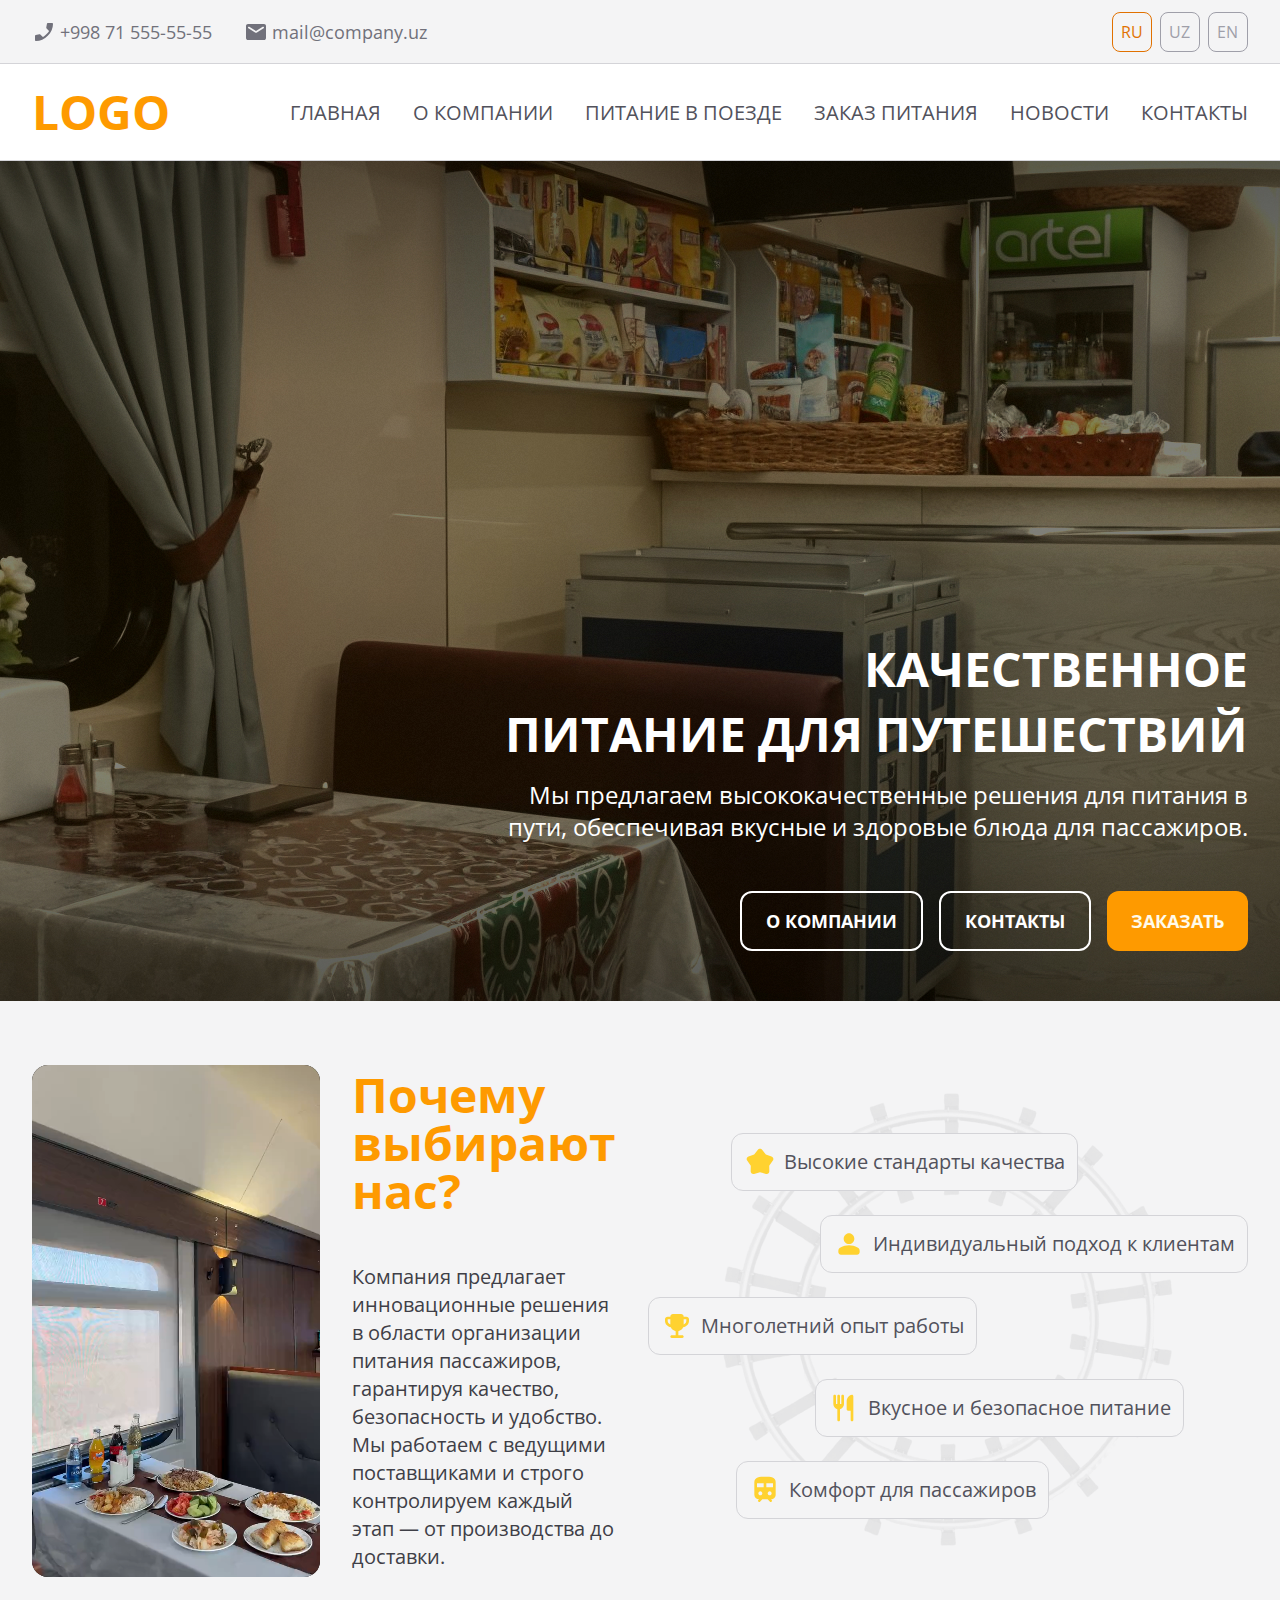
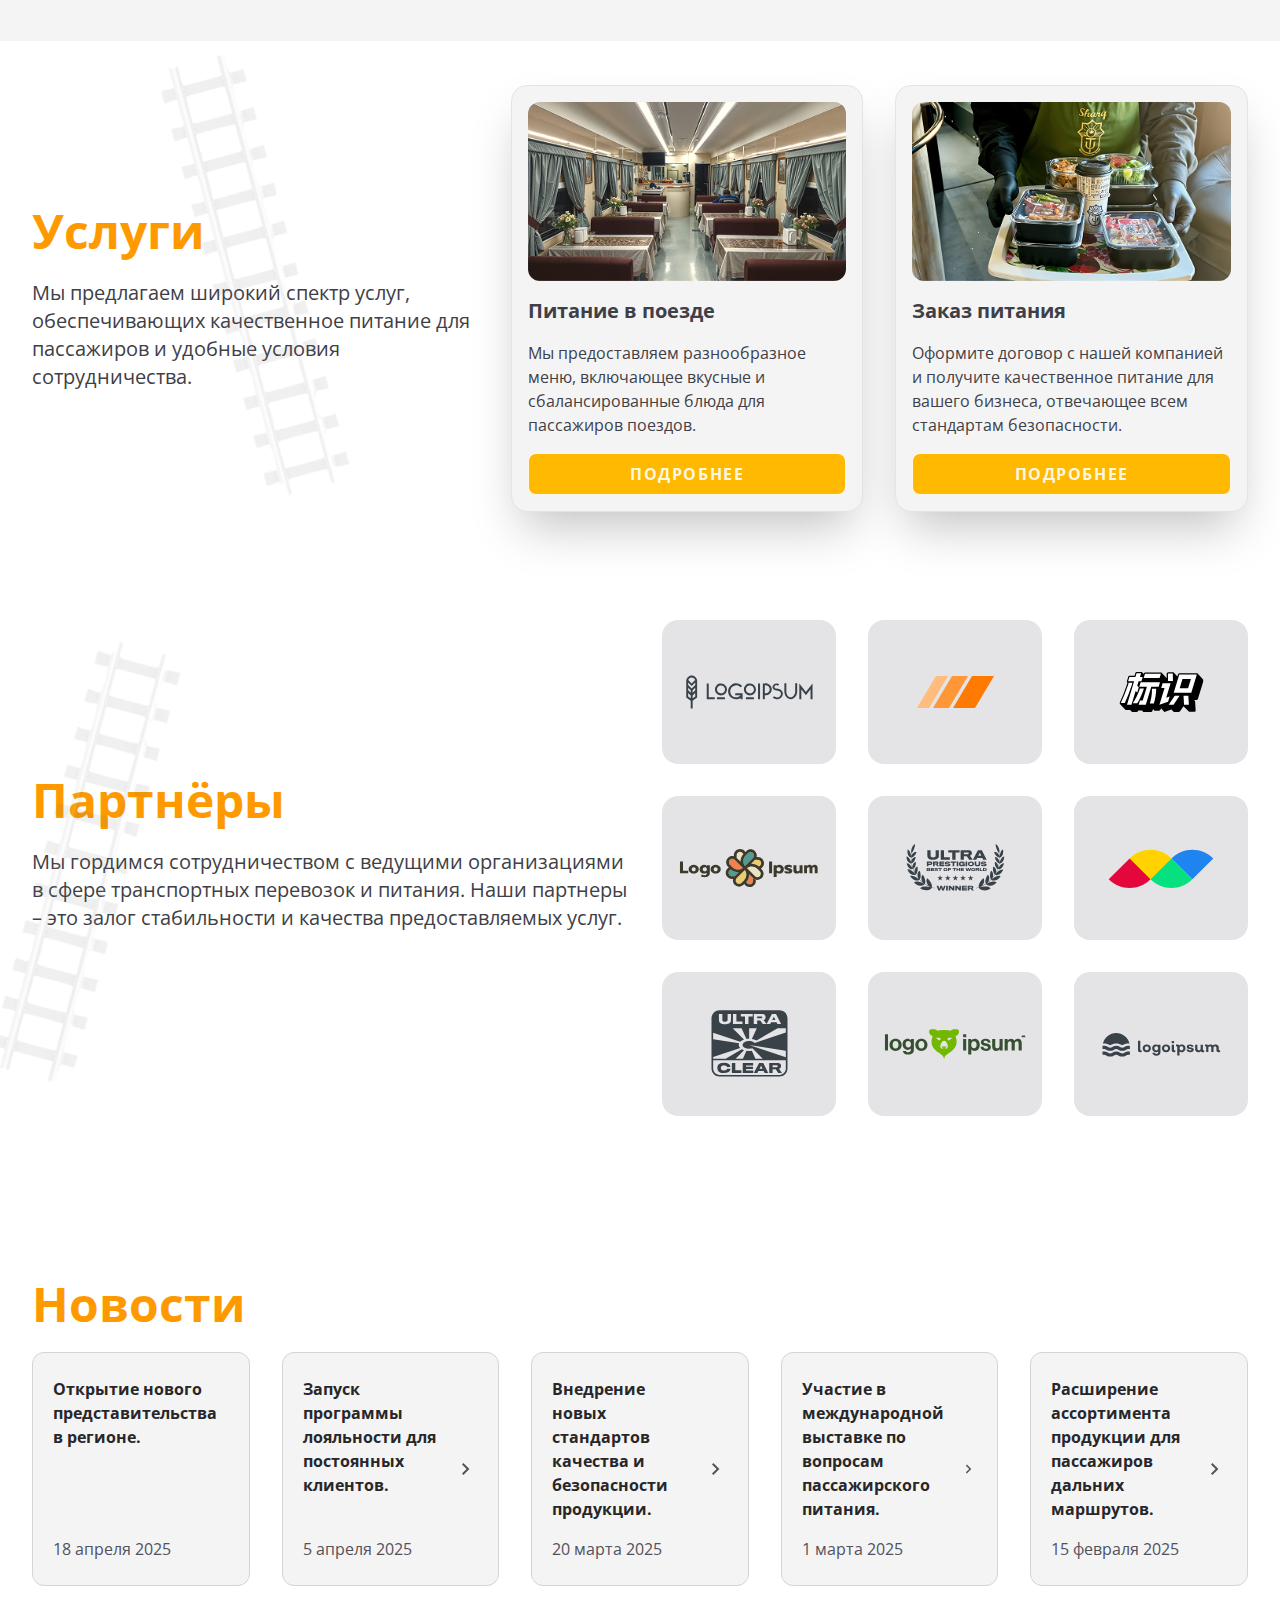
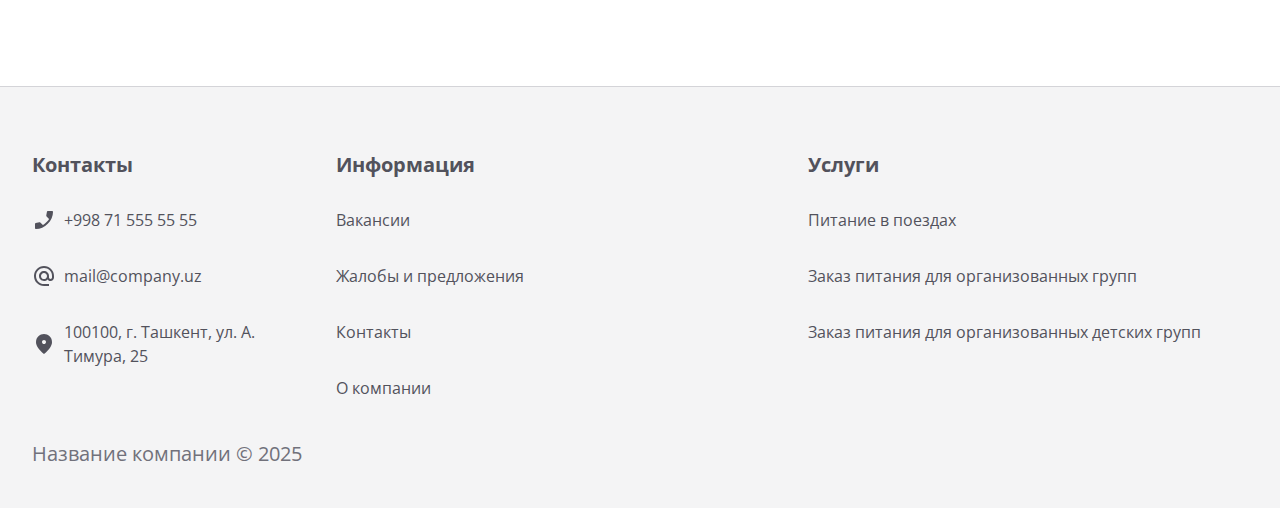
==== index.html @ a9c16121 "Правки" ====
<!doctype html>
<html lang="ru">
  <head>
    <meta charset="UTF-8" />
    <link rel="icon" type="image/svg+xml" href="/vite.svg" />
    <meta name="viewport" content="width=device-width, initial-scale=1.0" />
    <link rel="preconnect" href="https://fonts.googleapis.com">
    <link rel="preconnect" href="https://fonts.gstatic.com" crossorigin>
    <link href="https://fonts.googleapis.com/css2?family=Open+Sans:ital,wght@0,300..800;1,300..800&family=PT+Mono&display=swap" rel="stylesheet">
    <script src="/public/sprite.svg" type="image/svg+xml"></script>
    <title>Главная</title>
  <script type="module" crossorigin src="./assets/main-7ehjXlUN.js"></script>
  <link rel="stylesheet" crossorigin href="./assets/main-BdplvGp3.css">
</head>
  <body>
    <div class="w-full h-16 bg-zinc-100 border-b border-zinc-300 justify-center items-center flex">
    <div class="container px-8 justify-end items-center flex">
      <div class="w-full justify-start items-center gap-8 hidden md:flex">
        <div class="justify-start items-center gap-1 flex">
          <div data-svg-wrapper>
          <svg width="24" height="24" viewBox="0 0 24 24" fill="none" xmlns="http://www.w3.org/2000/svg" class="text-zinc-500 w-6 h-6">
            <use xlink:href="#material-symbols:phone-enabled"></use>
          </svg>
          </div>
          <a href="tel: +998715555555" class="text-zinc-500 text-lg font-normal leading-7 hover:underline">+998 71 555-55-55</a>
        </div>
        <div class="justify-start items-center gap-1 flex">
          <div data-svg-wrapper>
          <svg width="24" height="24" viewBox="0 0 24 24" fill="none" xmlns="http://www.w3.org/2000/svg" class="text-zinc-500 w-6 h-6">
            <use xlink:href="#material-symbols:mail-rounded"></use>
          </svg>
          </div>
          <a href="mailto: mail@company.uz" class="text-zinc-500 text-lg font-normal leading-7 hover:underline">mail@company.uz</a>
        </div>
      </div>
      <div class="justify-start items-center gap-2 flex">
        <button class="button-outline w-10 h-10">
          <div class="">Ru</div>
        </button>
        <button class="button-outline w-10 h-10 !border-zinc-400 !text-zinc-400 hover:!border-zinc-500 hover:!text-zinc-500 active:!border-zinc-600 active:!text-zinc-600">
          <div class="">Uz</div>
        </button>
        <button class="button-outline w-10 h-10 !border-zinc-400 !text-zinc-400 hover:!border-zinc-500 hover:!text-zinc-500 active:!border-zinc-600 active:!text-zinc-600">
          <div class="">En</div>
        </button>
      </div>
    </div>
</div>
    
<div class="lg:min-h-24 bg-white border-b border-zinc-300 flex justify-center items-center gap-2.5 sticky top-0 left-0 z-30 py-6">
    <nav class="container flex self-stretch px-8 justify-start items-center gap-8 flex-wrap">
        <a href="index.html" class="block text-amber-500 text-5xl font-bold uppercase">Logo</a>
        <div class="flex justify-end items-center gap-8 grow shrink w-full flex-[1_1_0] lg:hidden">
            <button id="menu-toggle" class="lg:hidden text-amber-500 text-3xl">&#9776;</button>
        </div>
        <div id="menu-items" class="hidden lg:flex w-full lg:flex-[1_1_0] py-8 lg:py-0 lg:h-5 justify-end items-center gap-8 lg:gap-4 xl:gap-8 flex-col lg:flex-row flex-nowrap">
            
            <a href="index.html" class="text-zinc-600 text-xl lg:text-base xl:text-xl font-normal uppercase leading-tight hover:text-amber-600 active:text-amber-700">Главная</a>
            
            <a href="about.html" class="text-zinc-600 text-xl lg:text-base xl:text-xl font-normal uppercase leading-tight hover:text-amber-600 active:text-amber-700">О компании</a>
            
            <a href="food_on_train.html" class="text-zinc-600 text-xl lg:text-base xl:text-xl font-normal uppercase leading-tight hover:text-amber-600 active:text-amber-700">Питание в поезде</a>
            
            <a href="order_food.html" class="text-zinc-600 text-xl lg:text-base xl:text-xl font-normal uppercase leading-tight hover:text-amber-600 active:text-amber-700">Заказ питания</a>
            
            <a href="news.html" class="text-zinc-600 text-xl lg:text-base xl:text-xl font-normal uppercase leading-tight hover:text-amber-600 active:text-amber-700">Новости</a>
            
            <a href="contacts.html" class="text-zinc-600 text-xl lg:text-base xl:text-xl font-normal uppercase leading-tight hover:text-amber-600 active:text-amber-700">Контакты</a>
            
        </div>
    </nav>
</div>

    <div class="bg-zinc-700 py-[3.125rem] flex justify-center items-end min-h-[52.5rem] relative">
      <img src="/media/home-banner.jpg" alt="" class="absolute top-0 left-0 w-full h-full object-cover">
      <div class="container flex-col justify-start items-end gap-12 flex relative z-10">
        <div class="w-full lg:max-w-[48rem]">
          <div class="text-center lg:text-right text-white text-4xl lg:text-5xl/[135%] font-bold uppercase mb-3">Качественное <br />питание для путешествий</div>
          <div class="text-center lg:text-right text-white text-2xl">Мы предлагаем высококачественные решения для питания в пути, обеспечивая вкусные и здоровые блюда для пассажиров.</div>
          <div class="w-full justify-center lg:justify-end items-center gap-4 flex flex-wrap mt-12">
            <a href="about.html" class="h-[3.75rem] px-6 py-4 rounded-xl border-2 border-white justify-center items-center flex text-white text-lg font-bold uppercase leading-7 hover:border-amber-600 hover:text-amber-600 active:border-amber-700 active:text-amber-700">О компании</a>
            <a href="about.html" class="h-[3.75rem] px-6 py-4 rounded-xl border-2 border-white justify-center items-center flex text-white text-lg font-bold uppercase leading-7 hover:border-amber-600 hover:text-amber-600 active:border-amber-700 active:text-amber-700">Контакты</a>
            <a href="order_food.html" class="h-[60px] px-6 py-4 bg-amber-500 rounded-xl justify-center items-center flex text-amber-50 text-lg font-bold uppercase leading-7 hover:bg-amber-400 active:bg-amber-600">Заказать</a>
          </div>
        </div>
      </div>
    </div>

    <div class="bg-zinc-100 py-16 flex justify-center items-center overflow-x-hidden">
      <div class="container">
        <div class="flex flex-col xl:flex-row gap-8 items-center relative w-full">
          <div class="flex flex-col md:flex-row gap-8 items-center">
            <div class="w-72 aspect-[9/16] bg-black rounded-2xl overflow-hidden shrink-0 hidden xl:block">
              <video src="/media/video.mp4" muted autoplay loop></video>
            </div>
            <div class="max-w-[585px] text-center xl:text-left">
              <div class="text-amber-500 text-6xl xl:text-5xl 2xl:text-6xl font-bold mb-12">Почему выбирают нас?</div>
              <div class="text-2xl xl:text-xl 2xl:text-2xl">Компания предлагает инновационные решения в области организации питания пассажиров, гарантируя качество, безопасность и удобство. Мы работаем с ведущими поставщиками и строго контролируем каждый этап — от производства до доставки.</div>
            </div>
          </div>
          

          <div class="w-full max-w-[46.75rem] 2xl:max-w-[46.75rem] h-[29.5rem] relative flex justify-center items-center shrink min-[1842px]:shrink-0 min-[1842px]:mr-[-9.25rem]">
            <div class="absolute h-full w-full opacity-10 justify-start items-center flex overflow-hidden bg-[url('/images/stair-ring.webp')] bg-no-repeat bg-center bg-contain"></div>

            <div class="w-full h-[23.5rem] relative flex flex-col gap-6 items-center">
              <div class="p-3 sm:right-11 relative bg-zinc-100 rounded-xl border border-zinc-300 justify-start items-center gap-2 flex">
                <div data-svg-wrapper>
                <svg width="32" height="32" viewBox="0 0 32 32" fill="none" xmlns="http://www.w3.org/2000/svg" class="w-8 h-8 text-amber-300">
                  <use xlink:href="#material-symbols:kid-star"></use>
                </svg>
                </div>
                <div class="text-zinc-600 text-xl sm:text-nowrap">Высокие стандарты качества</div>
              </div>
              <div class="p-3 sm:self-end relative bg-zinc-100 rounded-xl border border-zinc-300 justify-start items-center gap-2 flex">
                <div data-svg-wrapper>
                <svg width="32" height="32" viewBox="0 0 32 32" fill="none" xmlns="http://www.w3.org/2000/svg" class="w-8 h-8 text-amber-300">
                  <use xlink:href="#material-symbols:person-rounded"></use>
                </svg>
                </div>
                <div class="text-zinc-600 text-xl sm:text-nowrap">Индивидуальный подход к клиентам</div>
              </div>
              <div class="p-3 sm:self-start relative bg-zinc-100 rounded-xl border border-zinc-300 justify-start items-center gap-2 flex">
                <div data-svg-wrapper>
                <svg width="32" height="32" viewBox="0 0 32 32" fill="none" xmlns="http://www.w3.org/2000/svg" class="w-8 h-8 text-amber-300">
                  <use xlink:href="#material-symbols:trophy-rounded"></use>
                </svg>
                </div>
                <div class="text-zinc-600 text-xl sm:text-nowrap">Многолетний опыт работы</div>
              </div>
              <div class="p-3 sm:self-end sm:right-16 relative bg-zinc-100 rounded-xl border border-zinc-300 justify-start items-center gap-2 flex">
                <div data-svg-wrapper>
                <svg width="32" height="32" viewBox="0 0 32 32" fill="none" xmlns="http://www.w3.org/2000/svg" class="w-8 h-8 text-amber-300">
                  <use xlink:href="#material-symbols:restaurant-rounded"></use>
                </svg>
                </div>
                <div class="text-zinc-600 text-xl sm:text-nowrap">Вкусное и безопасное питание</div>
              </div>
              <div class="p-3 sm:right-14 relative bg-zinc-100 rounded-xl border border-zinc-300 justify-start items-center gap-2 flex">
                <div data-svg-wrapper>
                <svg width="32" height="32" viewBox="0 0 32 32" fill="none" xmlns="http://www.w3.org/2000/svg" class="w-8 h-8 text-amber-300">
                  <use xlink:href="#material-symbols:train-rounded"></use>
                </svg>
                </div>
                <div class="text-zinc-600 text-xl sm:text-nowrap">Комфорт для  пассажиров</div>
              </div>
            </div>
          </div>

        </div>
      </div>
    </div>

    <!-- Услуги -->
    <div class="w-full py-11 flex justify-center items-center">
      <div class="container px-8 gap-8 flex flex-col lg:flex-row items-center">
        <div class="lg:max-w-[598px] h-[184px] flex-col justify-start items-start gap-6 flex relative">
          <h2 class="self-stretch text-amber-500 text-5xl font-bold leading-[48px] text-center lg:text-left">Услуги</h2>
          <div class="self-stretch text-zinc-700 text-xl font-normal leading-7 text-center lg:text-left">Мы предлагаем широкий спектр услуг, обеспечивающих качественное питание для пассажиров и удобные условия сотрудничества.</div>
          <div class="w-[125px] h-[472px] rotate-[-15deg] opacity-10 absolute left-[50%] ml-[-62px] top-[-166px] bg-[url('/images/stair.webp')] bg-contain hidden lg:block"></div>
        </div>
        <div class="flex gap-8 max-w-[906px] flex-col md:flex-row">
          
          
            <div class="w-full bg-zinc-100 rounded-2xl flex flex-col justify-start items-stretch gap-4 px-4 py-4 shadow-2xl border border-zinc-200">
              <div class="aspect-video w-full relative overflow-hidden rounded-xl bg-zinc-200">
                <img src="media/servCard-1.jpg" alt="" class="w-full h-full object-cover absolute left-0 top-0">
              </div>
              <h3 class="text-zinc-700 text-xl font-bold">Питание в поезде</h3>
              <p class="text-zinc-700 text-base flex-[1_1_0]">Мы предоставляем разнообразное меню, включающее вкусные и сбалансированные блюда для пассажиров поездов.</p>
              <a href="#" class="button button-amber w-full">Подробнее</a>
            </div>
          
            <div class="w-full bg-zinc-100 rounded-2xl flex flex-col justify-start items-stretch gap-4 px-4 py-4 shadow-2xl border border-zinc-200">
              <div class="aspect-video w-full relative overflow-hidden rounded-xl bg-zinc-200">
                <img src="media/servCard-2.jpg" alt="" class="w-full h-full object-cover absolute left-0 top-0">
              </div>
              <h3 class="text-zinc-700 text-xl font-bold">Заказ питания</h3>
              <p class="text-zinc-700 text-base flex-[1_1_0]">Оформите договор с нашей компанией и получите качественное питание для вашего бизнеса, отвечающее всем стандартам безопасности.</p>
              <a href="#" class="button button-amber w-full">Подробнее</a>
            </div>
          
        </div>
      </div>
    </div>
    <!-- Услуги -->

    <!-- Партнёры -->
    <div class="w-full py-16 justify-center items-center flex relative">
      <div class="container flex flex-col lg:flex-row justify-center items-center gap-8">
        <div class="lg:max-w-[598px] h-[184px] flex-col justify-start items-start gap-6 flex relative">
          <h2 class="self-stretch text-amber-500 text-5xl font-bold leading-[48px] text-center lg:text-left">Партнёры</h2>
          <div class="self-stretch text-zinc-700 text-xl font-normal leading-7 text-center lg:text-left">Мы гордимся сотрудничеством с ведущими организациями в сфере транспортных перевозок и питания. Наши партнеры – это залог стабильности и качества предоставляемых услуг.</div>
          <div class="w-[125px] h-[472px] rotate-[-165deg] opacity-10 absolute left-[-8px] top-[-152px] scale-x-[-100%] bg-[url('/images/stair.webp')] bg-contain hidden lg:block"></div>
        </div>

        <div class="w-full max-w-[906px] grid grid-cols-3 grid-rows-3 xl:grid-rows-[repeat(3,minmax(9rem,auto))] gap-4 xl:gap-8">
          
            <div class="bg-zinc-200 rounded-2xl overflow-hidden flex justify-center items-center px-4 py-4 xl:aspect-auto">
              <img src="/media/partners/logo-1.svg" alt="" class="max-w-full">
            </div>
          
            <div class="bg-zinc-200 rounded-2xl overflow-hidden flex justify-center items-center px-4 py-4 xl:aspect-auto">
              <img src="/media/partners/logo-2.svg" alt="" class="max-w-full">
            </div>
          
            <div class="bg-zinc-200 rounded-2xl overflow-hidden flex justify-center items-center px-4 py-4 xl:aspect-auto">
              <img src="/media/partners/logo-3.svg" alt="" class="max-w-full">
            </div>
          
            <div class="bg-zinc-200 rounded-2xl overflow-hidden flex justify-center items-center px-4 py-4 xl:aspect-auto">
              <img src="/media/partners/logo-4.svg" alt="" class="max-w-full">
            </div>
          
            <div class="bg-zinc-200 rounded-2xl overflow-hidden flex justify-center items-center px-4 py-4 xl:aspect-auto">
              <img src="/media/partners/logo-5.svg" alt="" class="max-w-full">
            </div>
          
            <div class="bg-zinc-200 rounded-2xl overflow-hidden flex justify-center items-center px-4 py-4 xl:aspect-auto">
              <img src="/media/partners/logo-6.svg" alt="" class="max-w-full">
            </div>
          
            <div class="bg-zinc-200 rounded-2xl overflow-hidden flex justify-center items-center px-4 py-4 xl:aspect-auto">
              <img src="/media/partners/logo-7.svg" alt="" class="max-w-full">
            </div>
          
            <div class="bg-zinc-200 rounded-2xl overflow-hidden flex justify-center items-center px-4 py-4 xl:aspect-auto">
              <img src="/media/partners/logo-8.svg" alt="" class="max-w-full">
            </div>
          
            <div class="bg-zinc-200 rounded-2xl overflow-hidden flex justify-center items-center px-4 py-4 xl:aspect-auto">
              <img src="/media/partners/logo-9.svg" alt="" class="max-w-full">
            </div>
          
        </div>
      </div>
    </div>
    <!-- Партнёры -->

    <!-- Новости -->
    <aside class="py-[100px] flex-col justify-center items-center flex">
      <div class="container flex-col justify-center items-start gap-6 flex">
        <h2 class="text-amber-500 text-5xl font-bold leading-[48px]">Новости</h2>
        <div class="grid grid-cols-1 md:grid-cols-3 xl:grid-cols-5 gap-8">
          
          
          <a href="text_page.html" class="px-5 py-6 bg-zinc-100 rounded-xl border border-zinc-300 justify-start items-center gap-4 flex group">
            <div class="flex-col justify-between items-start flex self-stretch flex-[1_1_0]">
              <h3 class="text-zinc-800 text-base font-bold leading-normal group-hover:text-amber-600 mb-4">Открытие нового представительства в регионе.</h3>
              <time datetime="2025-04-18" class="text-zinc-600 text-base font-normal leading-normal">18 апреля 2025</time>
            </div>
            <svg width="24" height="24" viewBox="0 0 24 24" fill="none" xmlns="http://www.w3.org/2000/svg">
              <path d="M12.6 12L8 7.4L9.4 6L15.4 12L9.4 18L8 16.6L12.6 12Z" fill="#52525B"/>
            </svg>
          </a>
          
          <a href="text_page.html" class="px-5 py-6 bg-zinc-100 rounded-xl border border-zinc-300 justify-start items-center gap-4 flex group">
            <div class="flex-col justify-between items-start flex self-stretch flex-[1_1_0]">
              <h3 class="text-zinc-800 text-base font-bold leading-normal group-hover:text-amber-600 mb-4">Запуск программы лояльности для постоянных клиентов.</h3>
              <time datetime="2025-04-05" class="text-zinc-600 text-base font-normal leading-normal">5 апреля 2025</time>
            </div>
            <svg width="24" height="24" viewBox="0 0 24 24" fill="none" xmlns="http://www.w3.org/2000/svg">
              <path d="M12.6 12L8 7.4L9.4 6L15.4 12L9.4 18L8 16.6L12.6 12Z" fill="#52525B"/>
            </svg>
          </a>
          
          <a href="text_page.html" class="px-5 py-6 bg-zinc-100 rounded-xl border border-zinc-300 justify-start items-center gap-4 flex group">
            <div class="flex-col justify-between items-start flex self-stretch flex-[1_1_0]">
              <h3 class="text-zinc-800 text-base font-bold leading-normal group-hover:text-amber-600 mb-4">Внедрение новых стандартов качества и безопасности продукции.</h3>
              <time datetime="2025-03-20" class="text-zinc-600 text-base font-normal leading-normal">20 марта 2025</time>
            </div>
            <svg width="24" height="24" viewBox="0 0 24 24" fill="none" xmlns="http://www.w3.org/2000/svg">
              <path d="M12.6 12L8 7.4L9.4 6L15.4 12L9.4 18L8 16.6L12.6 12Z" fill="#52525B"/>
            </svg>
          </a>
          
          <a href="text_page.html" class="px-5 py-6 bg-zinc-100 rounded-xl border border-zinc-300 justify-start items-center gap-4 flex group">
            <div class="flex-col justify-between items-start flex self-stretch flex-[1_1_0]">
              <h3 class="text-zinc-800 text-base font-bold leading-normal group-hover:text-amber-600 mb-4">Участие в международной выставке по вопросам пассажирского питания.</h3>
              <time datetime="2025-03-01" class="text-zinc-600 text-base font-normal leading-normal">1 марта 2025</time>
            </div>
            <svg width="24" height="24" viewBox="0 0 24 24" fill="none" xmlns="http://www.w3.org/2000/svg">
              <path d="M12.6 12L8 7.4L9.4 6L15.4 12L9.4 18L8 16.6L12.6 12Z" fill="#52525B"/>
            </svg>
          </a>
          
          <a href="text_page.html" class="px-5 py-6 bg-zinc-100 rounded-xl border border-zinc-300 justify-start items-center gap-4 flex group">
            <div class="flex-col justify-between items-start flex self-stretch flex-[1_1_0]">
              <h3 class="text-zinc-800 text-base font-bold leading-normal group-hover:text-amber-600 mb-4">Расширение ассортимента продукции для пассажиров дальних маршрутов.</h3>
              <time datetime="2025-02-15" class="text-zinc-600 text-base font-normal leading-normal">15 февраля 2025</time>
            </div>
            <svg width="24" height="24" viewBox="0 0 24 24" fill="none" xmlns="http://www.w3.org/2000/svg">
              <path d="M12.6 12L8 7.4L9.4 6L15.4 12L9.4 18L8 16.6L12.6 12Z" fill="#52525B"/>
            </svg>
          </a>
          
        </div>
      </div>
    </aside>
    <!-- Новости -->

    <div style="display: none;">
      <svg xmlns="http://www.w3.org/2000/svg">
  <symbol id="material-symbols:menu" viewBox="0 0 24 24" fill="none">
    <path d="M3 18V16H21V18H3ZM3 13V11H21V13H3ZM3 8V6H21V8H3Z" fill="currentColor"></path>
  </symbol>

  <symbol id="material-symbols:menu-rounded" viewBox="0 0 24 24" fill="none">
    <path d="M4 18C3.71667 18 3.47934 17.904 3.288 17.712C3.09667 17.52 3.00067 17.2827 3 17C2.99934 16.7173 3.09534 16.48 3.288 16.288C3.48067 16.096 3.718 16 4 16H20C20.2833 16 20.521 16.096 20.713 16.288C20.905 16.48 21.0007 16.7173 21 17C20.9993 17.2827 20.9033 17.5203 20.712 17.713C20.5207 17.9057 20.2833 18.0013 20 18H4ZM4 13C3.71667 13 3.47934 12.904 3.288 12.712C3.09667 12.52 3.00067 12.2827 3 12C2.99934 11.7173 3.09534 11.48 3.288 11.288C3.48067 11.096 3.718 11 4 11H20C20.2833 11 20.521 11.096 20.713 11.288C20.905 11.48 21.0007 11.7173 21 12C20.9993 12.2827 20.9033 12.5203 20.712 12.713C20.5207 12.9057 20.2833 13.0013 20 13H4ZM4 8C3.71667 8 3.47934 7.904 3.288 7.712C3.09667 7.52 3.00067 7.28267 3 7C2.99934 6.71733 3.09534 6.48 3.288 6.288C3.48067 6.096 3.718 6 4 6H20C20.2833 6 20.521 6.096 20.713 6.288C20.905 6.48 21.0007 6.71733 21 7C20.9993 7.28267 20.9033 7.52033 20.712 7.713C20.5207 7.90567 20.2833 8.00133 20 8H4Z" fill="currentColor"></path>
  </symbol>

  <symbol id="material-symbols:chevron-left" viewBox="0 0 24 24" fill="none">
    <path d="M14 18L8 12L14 6L15.4 7.4L10.8 12L15.4 16.6L14 18Z" fill="currentColor"></path>
  </symbol>

  <symbol id="material-symbols:chevron-left-rounded" viewBox="0 0 24 24" fill="none">
    <path d="M10.8001 12L14.7001 15.9C14.8834 16.0833 14.9751 16.3167 14.9751 16.6C14.9751 16.8833 14.8834 17.1167 14.7001 17.3C14.5167 17.4833 14.2834 17.575 14.0001 17.575C13.7167 17.575 13.4834 17.4833 13.3001 17.3L8.70006 12.7C8.60006 12.6 8.5294 12.4917 8.48806 12.375C8.44673 12.2583 8.42573 12.1333 8.42506 12C8.4244 11.8667 8.4454 11.7417 8.48806 11.625C8.53073 11.5083 8.6014 11.4 8.70006 11.3L13.3001 6.69999C13.4834 6.51665 13.7167 6.42499 14.0001 6.42499C14.2834 6.42499 14.5167 6.51665 14.7001 6.69999C14.8834 6.88332 14.9751 7.11665 14.9751 7.39999C14.9751 7.68332 14.8834 7.91665 14.7001 8.09999L10.8001 12Z" fill="currentColor"></path>
  </symbol>

  <symbol id="material-symbols:chevron-right" viewBox="0 0 24 24" fill="none">
    <path d="M12.6 12L8 7.4L9.4 6L15.4 12L9.4 18L8 16.6L12.6 12Z" fill="currentColor"></path>
  </symbol>

  <symbol id="material-symbols:chevron-right-rounded" viewBox="0 0 24 24" fill="none">
    <path d="M12.6 12L8.70005 8.09999C8.51672 7.91665 8.42505 7.68332 8.42505 7.39999C8.42505 7.11665 8.51672 6.88332 8.70005 6.69999C8.88338 6.51665 9.11671 6.42499 9.40005 6.42499C9.68338 6.42499 9.91672 6.51665 10.1 6.69999L14.7 11.3C14.8 11.4 14.871 11.5083 14.913 11.625C14.955 11.7417 14.9757 11.8667 14.975 12C14.9744 12.1333 14.9537 12.2583 14.913 12.375C14.8724 12.4917 14.8014 12.6 14.7 12.7L10.1 17.3C9.91672 17.4833 9.68338 17.575 9.40005 17.575C9.11671 17.575 8.88338 17.4833 8.70005 17.3C8.51672 17.1167 8.42505 16.8833 8.42505 16.6C8.42505 16.3167 8.51672 16.0833 8.70005 15.9L12.6 12Z" fill="currentColor"></path>
  </symbol>

  <symbol id="material-symbols:arrow-left-alt" viewBox="0 0 24 24" fill="none">
    <path d="M10 18L4 12L10 6L11.4 7.45L7.85 11H20V13H7.85L11.4 16.55L10 18Z" fill="currentColor"></path>
  </symbol>

  <symbol id="material-symbols:arrow-left-alt-rounded" viewBox="0 0 24 24" fill="none">
    <path d="M7.8499 13L10.6999 15.85C10.8999 16.05 10.9959 16.2833 10.9879 16.55C10.9799 16.8166 10.8839 17.05 10.6999 17.25C10.4999 17.45 10.2626 17.5543 9.9879 17.563C9.71324 17.5716 9.47557 17.4756 9.2749 17.275L4.6999 12.7C4.4999 12.5 4.3999 12.2666 4.3999 12C4.3999 11.7333 4.4999 11.5 4.6999 11.3L9.2749 6.72498C9.4749 6.52498 9.71257 6.42931 9.9879 6.43798C10.2632 6.44665 10.5006 6.55065 10.6999 6.74998C10.8832 6.94998 10.9792 7.18331 10.9879 7.44998C10.9966 7.71665 10.9006 7.94998 10.6999 8.14998L7.8499 11H18.9999C19.2832 11 19.5209 11.096 19.7129 11.288C19.9049 11.48 20.0006 11.7173 19.9999 12C19.9992 12.2826 19.9032 12.5203 19.7119 12.713C19.5206 12.9056 19.2832 13.0013 18.9999 13H7.8499Z" fill="currentColor"></path>
  </symbol>

  <symbol id="material-symbols:arrow-right-alt" viewBox="0 0 24 24" fill="none">
    <path d="M14 18L12.6 16.55L16.15 13H4V11H16.15L12.6 7.45L14 6L20 12L14 18Z" fill="currentColor"></path>
  </symbol>

  <symbol id="material-symbols:arrow-right-alt-rounded" viewBox="0 0 24 24" fill="none">
    <path d="M16.15 13H5C4.71667 13 4.47934 12.904 4.288 12.712C4.09667 12.52 4.00067 12.2827 4 12C3.99934 11.7174 4.09534 11.48 4.288 11.288C4.48067 11.096 4.718 11 5 11H16.15L13.3 8.15002C13.1 7.95002 13.004 7.71669 13.012 7.45002C13.02 7.18336 13.116 6.95002 13.3 6.75002C13.5 6.55002 13.7377 6.44602 14.013 6.43802C14.2883 6.43002 14.5257 6.52569 14.725 6.72502L19.3 11.3C19.4 11.4 19.471 11.5084 19.513 11.625C19.555 11.7417 19.5757 11.8667 19.575 12C19.5743 12.1334 19.5537 12.2584 19.513 12.375C19.4723 12.4917 19.4013 12.6 19.3 12.7L14.725 17.275C14.525 17.475 14.2877 17.571 14.013 17.563C13.7383 17.555 13.5007 17.4507 13.3 17.25C13.1167 17.05 13.0207 16.8167 13.012 16.55C13.0033 16.2834 13.0993 16.05 13.3 15.85L16.15 13Z" fill="currentColor"></path>
  </symbol>

  <symbol id="material-symbols:arrow-left" viewBox="0 0 24 24" fill="none">
    <path d="M14 17L9 12L14 7V17Z" fill="currentColor"></path>
  </symbol>

  <symbol id="material-symbols:arrow-left-rounded" viewBox="0 0 24 24" fill="none">
    <path d="M13.15 16.15L9.52505 12.525C9.44171 12.4417 9.38338 12.3583 9.35005 12.275C9.31672 12.1917 9.30005 12.1 9.30005 12C9.30005 11.9 9.31672 11.8083 9.35005 11.725C9.38338 11.6417 9.44171 11.5583 9.52505 11.475L13.15 7.85001C13.2 7.80001 13.2544 7.76268 13.313 7.73801C13.3717 7.71335 13.434 7.70068 13.5 7.70001C13.6334 7.70001 13.75 7.74601 13.85 7.83801C13.95 7.93001 14 8.05068 14 8.20001V15.8C14 15.95 13.95 16.071 13.85 16.163C13.75 16.255 13.6334 16.3007 13.5 16.3C13.4667 16.3 13.35 16.25 13.15 16.15Z" fill="currentColor"></path>
  </symbol>

  <symbol id="material-symbols:arrow-right" viewBox="0 0 24 24" fill="none">
    <path d="M10 17V7L15 12L10 17Z" fill="currentColor"></path>
  </symbol>

  <symbol id="material-symbols:arrow-right-rounded" viewBox="0 0 24 24" fill="none">
    <path d="M10.5 16.3C10.3667 16.3 10.25 16.2543 10.15 16.163C10.05 16.0717 10 15.9507 10 15.8V8.20001C10 8.05001 10.05 7.92935 10.15 7.83801C10.25 7.74668 10.3667 7.70068 10.5 7.70001C10.5333 7.70001 10.65 7.75001 10.85 7.85001L14.475 11.475C14.5583 11.5583 14.6167 11.6417 14.65 11.725C14.6833 11.8083 14.7 11.9 14.7 12C14.7 12.1 14.6833 12.1917 14.65 12.275C14.6167 12.3583 14.5583 12.4417 14.475 12.525L10.85 16.15C10.8 16.2 10.746 16.2377 10.688 16.263C10.63 16.2883 10.5673 16.3007 10.5 16.3Z" fill="currentColor"></path>
  </symbol>

  <symbol id="material-symbols:arrow-downward-alt" viewBox="0 0 24 24" fill="none">
    <path d="M12 18L6 12L7.4 10.6L11 14.2V5H13V14.2L16.6 10.6L18 12L12 18Z" fill="currentColor"></path>
  </symbol>

  <symbol id="material-symbols:arrow-downward-alt-rounded" viewBox="0 0 24 24" fill="none">
    <path d="M11 14.2V6C11 5.71667 11.096 5.47934 11.288 5.288C11.48 5.09667 11.7174 5.00067 12 5C12.2827 4.99934 12.5204 5.09534 12.713 5.288C12.9057 5.48067 13.0014 5.718 13 6V14.2L15.9 11.3C16.0834 11.1167 16.3167 11.025 16.6 11.025C16.8834 11.025 17.1167 11.1167 17.3 11.3C17.4834 11.4833 17.575 11.7167 17.575 12C17.575 12.2833 17.4834 12.5167 17.3 12.7L12.7 17.3C12.5 17.5 12.2667 17.6 12 17.6C11.7334 17.6 11.5 17.5 11.3 17.3L6.70005 12.7C6.51672 12.5167 6.42505 12.2833 6.42505 12C6.42505 11.7167 6.51672 11.4833 6.70005 11.3C6.88338 11.1167 7.11672 11.025 7.40005 11.025C7.68338 11.025 7.91672 11.1167 8.10005 11.3L11 14.2Z" fill="currentColor"></path>
  </symbol>

  <symbol id="material-symbols:arrow-drop-down" viewBox="0 0 24 24" fill="none">
    <path d="M12 15L7 10H17L12 15Z" fill="currentColor"></path>
  </symbol>

  <symbol id="material-symbols:arrow-drop-down-rounded" viewBox="0 0 24 24" fill="none">
    <path d="M11.475 14.475L7.84995 10.85C7.79995 10.8 7.76262 10.746 7.73795 10.688C7.71328 10.63 7.70062 10.5673 7.69995 10.5C7.69995 10.3667 7.74595 10.25 7.83795 10.15C7.92995 10.05 8.05062 10 8.19995 10H15.8C15.95 10 16.071 10.05 16.163 10.15C16.255 10.25 16.3006 10.3667 16.3 10.5C16.3 10.5333 16.25 10.65 16.15 10.85L12.525 14.475C12.4416 14.5583 12.3583 14.6167 12.275 14.65C12.1916 14.6833 12.1 14.7 12 14.7C11.9 14.7 11.8083 14.6833 11.725 14.65C11.6416 14.6167 11.5583 14.5583 11.475 14.475Z" fill="currentColor"></path>
  </symbol>

  <symbol id="material-symbols:keyboard-arrow-down" viewBox="0 0 24 24" fill="none">
    <path d="M12 15.4L6 9.4L7.4 8L12 12.6L16.6 8L18 9.4L12 15.4Z" fill="currentColor"></path>
  </symbol>

  <symbol id="material-symbols:keyboard-arrow-down-rounded" viewBox="0 0 24 24" fill="none">
    <path d="M12 14.975C11.8667 14.975 11.7417 14.9543 11.625 14.913C11.5084 14.8717 11.4 14.8007 11.3 14.7L6.70005 10.1C6.51672 9.91665 6.42505 9.68332 6.42505 9.39999C6.42505 9.11665 6.51672 8.88332 6.70005 8.69999C6.88338 8.51665 7.11672 8.42499 7.40005 8.42499C7.68338 8.42499 7.91672 8.51665 8.10005 8.69999L12 12.6L15.9 8.69999C16.0834 8.51665 16.3167 8.42499 16.6 8.42499C16.8834 8.42499 17.1167 8.51665 17.3 8.69999C17.4834 8.88332 17.575 9.11665 17.575 9.39999C17.575 9.68332 17.4834 9.91665 17.3 10.1L12.7 14.7C12.6 14.8 12.4917 14.871 12.375 14.913C12.2584 14.955 12.1334 14.9757 12 14.975Z" fill="currentColor"></path>
  </symbol>

  <symbol id="material-symbols:arrow-upward-alt" viewBox="0 0 24 24" fill="none">
    <path d="M11 18V8.8L7.4 12.4L6 11L12 5L18 11L16.6 12.4L13 8.8V18H11Z" fill="currentColor"></path>
  </symbol>

  <symbol id="material-symbols:arrow-upward-alt-rounded" viewBox="0 0 24 24" fill="none">
    <path d="M11 8.80002L8.10005 11.7C7.91672 11.8834 7.68338 11.975 7.40005 11.975C7.11672 11.975 6.88338 11.8834 6.70005 11.7C6.51672 11.5167 6.42505 11.2834 6.42505 11C6.42505 10.7167 6.51672 10.4834 6.70005 10.3L11.3 5.70002C11.5 5.50002 11.7334 5.40002 12 5.40002C12.2667 5.40002 12.5 5.50002 12.7 5.70002L17.3 10.3C17.4834 10.4834 17.575 10.7167 17.575 11C17.575 11.2834 17.4834 11.5167 17.3 11.7C17.1167 11.8834 16.8834 11.975 16.6 11.975C16.3167 11.975 16.0834 11.8834 15.9 11.7L13 8.80002V17C13 17.2834 12.904 17.521 12.712 17.713C12.52 17.905 12.2827 18.0007 12 18C11.7174 17.9994 11.48 17.9034 11.288 17.712C11.096 17.5207 11 17.2834 11 17V8.80002Z" fill="currentColor"></path>
  </symbol>

  <symbol id="material-symbols:keyboard-arrow-up" viewBox="0 0 24 24" fill="none">
    <path d="M12 10.8L7.4 15.4L6 14L12 8L18 14L16.6 15.4L12 10.8Z" fill="currentColor"></path>
  </symbol>

  <symbol id="material-symbols:keyboard-arrow-up-rounded" viewBox="0 0 24 24" fill="none">
    <path d="M12 10.8L8.10005 14.7C7.91672 14.8834 7.68338 14.975 7.40005 14.975C7.11672 14.975 6.88338 14.8834 6.70005 14.7C6.51672 14.5167 6.42505 14.2834 6.42505 14C6.42505 13.7167 6.51672 13.4834 6.70005 13.3L11.3 8.70002C11.5 8.50002 11.7334 8.40002 12 8.40002C12.2667 8.40002 12.5 8.50002 12.7 8.70002L17.3 13.3C17.4834 13.4834 17.575 13.7167 17.575 14C17.575 14.2834 17.4834 14.5167 17.3 14.7C17.1167 14.8834 16.8834 14.975 16.6 14.975C16.3167 14.975 16.0834 14.8834 15.9 14.7L12 10.8Z" fill="currentColor"></path>
  </symbol>

  <symbol id="material-symbols:arrow-drop-up" viewBox="0 0 24 24" fill="none">
    <path d="M7 14L12 9L17 14H7Z" fill="currentColor"></path>
  </symbol>

  <symbol id="material-symbols:arrow-drop-up-rounded" viewBox="0 0 24 24" fill="none">
    <path d="M8.19995 14C8.04995 14 7.92928 13.95 7.83795 13.85C7.74662 13.75 7.70062 13.6333 7.69995 13.5C7.69995 13.4667 7.74995 13.35 7.84995 13.15L11.475 9.52499C11.5583 9.44165 11.6416 9.38332 11.725 9.34999C11.8083 9.31665 11.9 9.29999 12 9.29999C12.1 9.29999 12.1916 9.31665 12.275 9.34999C12.3583 9.38332 12.4416 9.44165 12.525 9.52499L16.15 13.15C16.2 13.2 16.2376 13.2543 16.263 13.313C16.2883 13.3717 16.3006 13.434 16.3 13.5C16.3 13.6333 16.2543 13.75 16.163 13.85C16.0716 13.95 15.9506 14 15.8 14H8.19995Z" fill="currentColor"></path>
  </symbol>

  <symbol id="material-symbols:search" viewBox="0 0 24 24" fill="none">
    <path d="M19.6 21L13.3 14.7C12.8 15.1 12.225 15.4167 11.575 15.65C10.925 15.8833 10.2333 16 9.5 16C7.68333 16 6.146 15.3707 4.888 14.112C3.63 12.8533 3.00067 11.316 3 9.5C2.99933 7.684 3.62867 6.14667 4.888 4.888C6.14733 3.62933 7.68467 3 9.5 3C11.3153 3 12.853 3.62933 14.113 4.888C15.373 6.14667 16.002 7.684 16 9.5C16 10.2333 15.8833 10.925 15.65 11.575C15.4167 12.225 15.1 12.8 14.7 13.3L21 19.6L19.6 21ZM9.5 14C10.75 14 11.8127 13.5627 12.688 12.688C13.5633 11.8133 14.0007 10.7507 14 9.5C13.9993 8.24933 13.562 7.187 12.688 6.313C11.814 5.439 10.7513 5.00133 9.5 5C8.24867 4.99867 7.18633 5.43633 6.313 6.313C5.43967 7.18967 5.002 8.252 5 9.5C4.998 10.748 5.43567 11.8107 6.313 12.688C7.19033 13.5653 8.25267 14.0027 9.5 14Z" fill="currentColor"></path>
  </symbol>

  <symbol id="material-symbols:search-rounded" viewBox="0 0 24 24" fill="none">
    <path d="M9.5 16C7.68333 16 6.146 15.3707 4.888 14.112C3.63 12.8533 3.00067 11.316 3 9.5C2.99933 7.684 3.62867 6.14667 4.888 4.888C6.14733 3.62933 7.68467 3 9.5 3C11.3153 3 12.853 3.62933 14.113 4.888C15.373 6.14667 16.002 7.684 16 9.5C16 10.2333 15.8833 10.925 15.65 11.575C15.4167 12.225 15.1 12.8 14.7 13.3L20.3 18.9C20.4833 19.0833 20.575 19.3167 20.575 19.6C20.575 19.8833 20.4833 20.1167 20.3 20.3C20.1167 20.4833 19.8833 20.575 19.6 20.575C19.3167 20.575 19.0833 20.4833 18.9 20.3L13.3 14.7C12.8 15.1 12.225 15.4167 11.575 15.65C10.925 15.8833 10.2333 16 9.5 16ZM9.5 14C10.75 14 11.8127 13.5627 12.688 12.688C13.5633 11.8133 14.0007 10.7507 14 9.5C13.9993 8.24933 13.562 7.187 12.688 6.313C11.814 5.439 10.7513 5.00133 9.5 5C8.24867 4.99867 7.18633 5.43633 6.313 6.313C5.43967 7.18967 5.002 8.252 5 9.5C4.998 10.748 5.43567 11.8107 6.313 12.688C7.19033 13.5653 8.25267 14.0027 9.5 14Z" fill="currentColor"></path>
  </symbol>

  <symbol id="material-symbols:location-on-outline" viewBox="0 0 24 24" fill="none">
    <path d="M12 12C12.55 12 13.021 11.8043 13.413 11.413C13.805 11.0217 14.0007 10.5507 14 10C13.9993 9.44933 13.8037 8.97867 13.413 8.588C13.0223 8.19733 12.5513 8.00133 12 8C11.4487 7.99867 10.978 8.19467 10.588 8.588C10.198 8.98133 10.002 9.452 10 10C9.998 10.548 10.194 11.019 10.588 11.413C10.982 11.807 11.4527 12.0027 12 12ZM12 19.35C14.0333 17.4833 15.5417 15.7877 16.525 14.263C17.5083 12.7383 18 11.384 18 10.2C18 8.38333 17.421 6.896 16.263 5.738C15.105 4.58 13.684 4.00067 12 4C10.316 3.99933 8.89533 4.57867 7.738 5.738C6.58067 6.89733 6.00133 8.38467 6 10.2C6 11.3833 6.49167 12.7377 7.475 14.263C8.45833 15.7883 9.96667 17.484 12 19.35ZM12 22C9.31667 19.7167 7.31267 17.596 5.988 15.638C4.66333 13.68 4.00067 11.8673 4 10.2C4 7.7 4.80433 5.70833 6.413 4.225C8.02167 2.74167 9.884 2 12 2C14.116 2 15.9787 2.74167 17.588 4.225C19.1973 5.70833 20.0013 7.7 20 10.2C20 11.8667 19.3377 13.6793 18.013 15.638C16.6883 17.5967 14.684 19.7173 12 22Z" fill="currentColor"></path>
  </symbol>

  <symbol id="material-symbols:location-on-outline-rounded" viewBox="0 0 24 24" fill="none">
    <path d="M12 19.35C14.0333 17.4833 15.5417 15.7877 16.525 14.263C17.5083 12.7383 18 11.384 18 10.2C18 8.38333 17.421 6.896 16.263 5.738C15.105 4.58 13.684 4.00067 12 4C10.316 3.99933 8.89533 4.57867 7.738 5.738C6.58067 6.89733 6.00133 8.38467 6 10.2C6 11.3833 6.49167 12.7377 7.475 14.263C8.45833 15.7883 9.96667 17.484 12 19.35ZM12 21.325C11.7667 21.325 11.5333 21.2833 11.3 21.2C11.0667 21.1167 10.8583 20.9917 10.675 20.825C9.59167 19.825 8.63333 18.85 7.8 17.9C6.96667 16.95 6.271 16.0293 5.713 15.138C5.155 14.2467 4.73 13.3883 4.438 12.563C4.146 11.7377 4 10.95 4 10.2C4 7.7 4.80433 5.70833 6.413 4.225C8.02167 2.74167 9.884 2 12 2C14.116 2 15.9787 2.74167 17.588 4.225C19.1973 5.70833 20.0013 7.7 20 10.2C20 10.95 19.8543 11.7377 19.563 12.563C19.2717 13.3883 18.8467 14.2467 18.288 15.138C17.7293 16.0293 17.0333 16.95 16.2 17.9C15.3667 18.85 14.4083 19.825 13.325 20.825C13.1417 20.9917 12.9333 21.1167 12.7 21.2C12.4667 21.2833 12.2333 21.325 12 21.325ZM12 12C12.55 12 13.021 11.8043 13.413 11.413C13.805 11.0217 14.0007 10.5507 14 10C13.9993 9.44933 13.8037 8.97867 13.413 8.588C13.0223 8.19733 12.5513 8.00133 12 8C11.4487 7.99867 10.978 8.19467 10.588 8.588C10.198 8.98133 10.002 9.452 10 10C9.998 10.548 10.194 11.019 10.588 11.413C10.982 11.807 11.4527 12.0027 12 12Z" fill="currentColor"></path>
  </symbol>

  <symbol id="material-symbols:location-on-rounded" viewBox="0 0 24 24" fill="none">
    <path d="M12 21.325C11.7667 21.325 11.5333 21.2833 11.3 21.2C11.0667 21.1167 10.8583 20.9917 10.675 20.825C9.59167 19.825 8.63333 18.85 7.8 17.9C6.96667 16.95 6.271 16.0293 5.713 15.138C5.155 14.2467 4.73 13.3883 4.438 12.563C4.146 11.7377 4 10.95 4 10.2C4 7.7 4.80433 5.70833 6.413 4.225C8.02167 2.74167 9.884 2 12 2C14.116 2 15.9787 2.74167 17.588 4.225C19.1973 5.70833 20.0013 7.7 20 10.2C20 10.95 19.8543 11.7377 19.563 12.563C19.2717 13.3883 18.8467 14.2467 18.288 15.138C17.7293 16.0293 17.0333 16.95 16.2 17.9C15.3667 18.85 14.4083 19.825 13.325 20.825C13.1417 20.9917 12.9333 21.1167 12.7 21.2C12.4667 21.2833 12.2333 21.325 12 21.325ZM12 12C12.55 12 13.021 11.8043 13.413 11.413C13.805 11.0217 14.0007 10.5507 14 10C13.9993 9.44933 13.8037 8.97867 13.413 8.588C13.0223 8.19733 12.5513 8.00133 12 8C11.4487 7.99867 10.978 8.19467 10.588 8.588C10.198 8.98133 10.002 9.452 10 10C9.998 10.548 10.194 11.019 10.588 11.413C10.982 11.807 11.4527 12.0027 12 12Z" fill="currentColor"></path>
  </symbol>

  <symbol id="material-symbols:alternate-email" viewBox="0 0 24 24" fill="none">
    <path d="M12 22C10.6167 22 9.31667 21.7373 8.1 21.212C6.88334 20.6867 5.825 19.9743 4.925 19.075C4.025 18.1757 3.31267 17.1173 2.788 15.9C2.26333 14.6827 2.00067 13.3827 2 12C1.99933 10.6173 2.262 9.31733 2.788 8.1C3.314 6.88267 4.02633 5.82433 4.925 4.925C5.82367 4.02567 6.882 3.31333 8.1 2.788C9.318 2.26267 10.618 2 12 2C13.382 2 14.682 2.26267 15.9 2.788C17.118 3.31333 18.1763 4.02567 19.075 4.925C19.9737 5.82433 20.6863 6.88267 21.213 8.1C21.7397 9.31733 22.002 10.6173 22 12V13.45C22 14.4333 21.6627 15.271 20.988 15.963C20.3133 16.655 19.484 17.0007 18.5 17C17.9167 17 17.3667 16.875 16.85 16.625C16.3333 16.375 15.9 16.0167 15.55 15.55C15.0667 16.0333 14.5207 16.396 13.912 16.638C13.3033 16.88 12.666 17.0007 12 17C10.6167 17 9.43767 16.5123 8.463 15.537C7.48834 14.5617 7.00067 13.3827 7 12C6.99933 10.6173 7.487 9.43833 8.463 8.463C9.439 7.48767 10.618 7 12 7C13.382 7 14.5613 7.48767 15.538 8.463C16.5147 9.43833 17.002 10.6173 17 12V13.45C17 13.8833 17.1417 14.25 17.425 14.55C17.7083 14.85 18.0667 15 18.5 15C18.9333 15 19.2917 14.85 19.575 14.55C19.8583 14.25 20 13.8833 20 13.45V12C20 9.76667 19.225 7.875 17.675 6.325C16.125 4.775 14.2333 4 12 4C9.76667 4 7.875 4.775 6.325 6.325C4.775 7.875 4 9.76667 4 12C4 14.2333 4.775 16.125 6.325 17.675C7.875 19.225 9.76667 20 12 20H17V22H12ZM12 15C12.8333 15 13.5417 14.7083 14.125 14.125C14.7083 13.5417 15 12.8333 15 12C15 11.1667 14.7083 10.4583 14.125 9.875C13.5417 9.29167 12.8333 9 12 9C11.1667 9 10.4583 9.29167 9.875 9.875C9.29167 10.4583 9 11.1667 9 12C9 12.8333 9.29167 13.5417 9.875 14.125C10.4583 14.7083 11.1667 15 12 15Z" fill="currentColor"></path>
  </symbol>

  <symbol id="material-symbols:alternate-email-rounded" viewBox="0 0 24 24" fill="none">
    <path d="M12 22C10.6167 22 9.31667 21.7373 8.1 21.212C6.88334 20.6867 5.825 19.9743 4.925 19.075C4.025 18.1757 3.31267 17.1173 2.788 15.9C2.26333 14.6827 2.00067 13.3827 2 12C1.99933 10.6173 2.262 9.31733 2.788 8.1C3.314 6.88267 4.02633 5.82433 4.925 4.925C5.82367 4.02567 6.882 3.31333 8.1 2.788C9.318 2.26267 10.618 2 12 2C13.382 2 14.682 2.26267 15.9 2.788C17.118 3.31333 18.1763 4.02567 19.075 4.925C19.9737 5.82433 20.6863 6.88267 21.213 8.1C21.7397 9.31733 22.002 10.6173 22 12V13.45C22 14.4333 21.6627 15.271 20.988 15.963C20.3133 16.655 19.484 17.0007 18.5 17C17.9167 17 17.3667 16.875 16.85 16.625C16.3333 16.375 15.9 16.0167 15.55 15.55C15.0667 16.0333 14.5207 16.396 13.912 16.638C13.3033 16.88 12.666 17.0007 12 17C10.6167 17 9.43767 16.5123 8.463 15.537C7.48834 14.5617 7.00067 13.3827 7 12C6.99933 10.6173 7.487 9.43833 8.463 8.463C9.439 7.48767 10.618 7 12 7C13.382 7 14.5613 7.48767 15.538 8.463C16.5147 9.43833 17.002 10.6173 17 12V13.45C17 13.8833 17.1417 14.25 17.425 14.55C17.7083 14.85 18.0667 15 18.5 15C18.9333 15 19.2917 14.85 19.575 14.55C19.8583 14.25 20 13.8833 20 13.45V12C20 9.76667 19.225 7.875 17.675 6.325C16.125 4.775 14.2333 4 12 4C9.76667 4 7.875 4.775 6.325 6.325C4.775 7.875 4 9.76667 4 12C4 14.2333 4.775 16.125 6.325 17.675C7.875 19.225 9.76667 20 12 20H16C16.2833 20 16.521 20.096 16.713 20.288C16.905 20.48 17.0007 20.7173 17 21C16.9993 21.2827 16.9033 21.5203 16.712 21.713C16.5207 21.9057 16.2833 22.0013 16 22H12ZM12 15C12.8333 15 13.5417 14.7083 14.125 14.125C14.7083 13.5417 15 12.8333 15 12C15 11.1667 14.7083 10.4583 14.125 9.875C13.5417 9.29167 12.8333 9 12 9C11.1667 9 10.4583 9.29167 9.875 9.875C9.29167 10.4583 9 11.1667 9 12C9 12.8333 9.29167 13.5417 9.875 14.125C10.4583 14.7083 11.1667 15 12 15Z" fill="currentColor"></path>
  </symbol>

  <symbol id="material-symbols:mail-outline" viewBox="0 0 24 24" fill="none">
    <path d="M4 20C3.45 20 2.97933 19.8043 2.588 19.413C2.19667 19.0217 2.00067 18.5507 2 18V6C2 5.45 2.196 4.97933 2.588 4.588C2.98 4.19667 3.45067 4.00067 4 4H20C20.55 4 21.021 4.196 21.413 4.588C21.805 4.98 22.0007 5.45067 22 6V18C22 18.55 21.8043 19.021 21.413 19.413C21.0217 19.805 20.5507 20.0007 20 20H4ZM12 13L4 8V18H20V8L12 13ZM12 11L20 6H4L12 11ZM4 8V6V18V8Z" fill="currentColor"></path>
  </symbol>

  <symbol id="material-symbols:mail-outline-rounded" viewBox="0 0 24 24" fill="none">
    <path d="M4 20C3.45 20 2.97933 19.8043 2.588 19.413C2.19667 19.0217 2.00067 18.5507 2 18V6C2 5.45 2.196 4.97933 2.588 4.588C2.98 4.19667 3.45067 4.00067 4 4H20C20.55 4 21.021 4.196 21.413 4.588C21.805 4.98 22.0007 5.45067 22 6V18C22 18.55 21.8043 19.021 21.413 19.413C21.0217 19.805 20.5507 20.0007 20 20H4ZM20 8L12.525 12.675C12.4417 12.725 12.3543 12.7627 12.263 12.788C12.1717 12.8133 12.084 12.8257 12 12.825C11.916 12.8243 11.8287 12.812 11.738 12.788C11.6473 12.764 11.5597 12.7263 11.475 12.675L4 8V18H20V8ZM12 11L20 6H4L12 11ZM4 8.25V6.775V6.8V6.788V8.25Z" fill="currentColor"></path>
  </symbol>

  <symbol id="material-symbols:mail" viewBox="0 0 24 24" fill="none">
    <path d="M4 20C3.45 20 2.97933 19.8043 2.588 19.413C2.19667 19.0217 2.00067 18.5507 2 18V6C2 5.45 2.196 4.97933 2.588 4.588C2.98 4.19667 3.45067 4.00067 4 4H20C20.55 4 21.021 4.196 21.413 4.588C21.805 4.98 22.0007 5.45067 22 6V18C22 18.55 21.8043 19.021 21.413 19.413C21.0217 19.805 20.5507 20.0007 20 20H4ZM12 13L20 8V6L12 11L4 6V8L12 13Z" fill="currentColor"></path>
  </symbol>

  <symbol id="material-symbols:mail-rounded" viewBox="0 0 24 24" fill="none">
    <path d="M4 20C3.45 20 2.97933 19.8043 2.588 19.413C2.19667 19.0217 2.00067 18.5507 2 18V6C2 5.45 2.196 4.97933 2.588 4.588C2.98 4.19667 3.45067 4.00067 4 4H20C20.55 4 21.021 4.196 21.413 4.588C21.805 4.98 22.0007 5.45067 22 6V18C22 18.55 21.8043 19.021 21.413 19.413C21.0217 19.805 20.5507 20.0007 20 20H4ZM12 12.825C12.0833 12.825 12.171 12.8123 12.263 12.787C12.355 12.7617 12.4423 12.7243 12.525 12.675L19.6 8.25C19.7333 8.16667 19.8333 8.06267 19.9 7.938C19.9667 7.81333 20 7.67567 20 7.525C20 7.19167 19.8583 6.94167 19.575 6.775C19.2917 6.60833 19 6.61667 18.7 6.8L12 11L5.3 6.8C5 6.61667 4.70833 6.61267 4.425 6.788C4.14167 6.96333 4 7.209 4 7.525C4 7.69167 4.03333 7.83767 4.1 7.963C4.16667 8.08833 4.26667 8.184 4.4 8.25L11.475 12.675C11.5583 12.725 11.646 12.7627 11.738 12.788C11.83 12.8133 11.9173 12.8257 12 12.825Z" fill="currentColor"></path>
  </symbol>

  <symbol id="material-symbols:phone-enabled" viewBox="0 0 24 24" fill="none">
    <path d="M4.05 21C3.75 21 3.5 20.9 3.3 20.7C3.1 20.5 3 20.25 3 19.95V15.9C3 15.6833 3.075 15.4877 3.225 15.313C3.375 15.1383 3.56667 15.0173 3.8 14.95L7.25 14.25C7.48333 14.2167 7.721 14.2377 7.963 14.313C8.205 14.3883 8.40067 14.5007 8.55 14.65L10.9 17C11.5333 16.6333 12.1333 16.229 12.7 15.787C13.2667 15.345 13.8083 14.866 14.325 14.35C14.875 13.8167 15.3793 13.2627 15.838 12.688C16.2967 12.1133 16.6923 11.5173 17.025 10.9L14.6 8.45C14.4667 8.31667 14.375 8.15833 14.325 7.975C14.275 7.79167 14.2667 7.56667 14.3 7.3L14.95 3.8C14.9833 3.58333 15.0917 3.396 15.275 3.238C15.4583 3.08 15.6667 3.00067 15.9 3H19.95C20.25 3 20.5 3.1 20.7 3.3C20.9 3.5 21 3.75 21 4.05C21 6.13333 20.546 8.19167 19.638 10.225C18.73 12.2583 17.4423 14.1083 15.775 15.775C14.1077 17.4417 12.2577 18.7293 10.225 19.638C8.19233 20.5467 6.134 21.0007 4.05 21Z" fill="currentColor"></path>
  </symbol>

  <symbol id="material-symbols:phone-enabled-outline" viewBox="0 0 24 24" fill="none">
    <path d="M4.05 21C3.75 21 3.5 20.9 3.3 20.7C3.1 20.5 3 20.25 3 19.95V15.9C3 15.6833 3.075 15.4877 3.225 15.313C3.375 15.1383 3.56667 15.0173 3.8 14.95L7.25 14.25C7.48333 14.2167 7.721 14.2377 7.963 14.313C8.205 14.3883 8.40067 14.5007 8.55 14.65L10.9 17C11.5333 16.6333 12.1333 16.229 12.7 15.787C13.2667 15.345 13.8083 14.866 14.325 14.35C14.875 13.8167 15.3793 13.2627 15.838 12.688C16.2967 12.1133 16.6923 11.5173 17.025 10.9L14.6 8.45C14.4667 8.31667 14.375 8.15833 14.325 7.975C14.275 7.79167 14.2667 7.56667 14.3 7.3L14.95 3.8C14.9833 3.58333 15.0917 3.396 15.275 3.238C15.4583 3.08 15.6667 3.00067 15.9 3H19.95C20.25 3 20.5 3.1 20.7 3.3C20.9 3.5 21 3.75 21 4.05C21 6.13333 20.546 8.19167 19.638 10.225C18.73 12.2583 17.4423 14.1083 15.775 15.775C14.1077 17.4417 12.2577 18.7293 10.225 19.638C8.19233 20.5467 6.134 21.0007 4.05 21ZM17.95 9C18.2333 8.35 18.45 7.69167 18.6 7.025C18.75 6.35833 18.8667 5.68333 18.95 5H16.75L16.3 7.35L17.95 9ZM9 17.9L7.35 16.25L5 16.75V18.95C5.68333 18.9 6.35833 18.7833 7.025 18.6C7.69167 18.4167 8.35 18.1833 9 17.9Z" fill="currentColor"></path>
  </symbol>

  <symbol id="material-symbols:link" viewBox="0 0 24 24" fill="none">
    <path d="M11 17H7C5.61667 17 4.43767 16.5123 3.463 15.537C2.48833 14.5617 2.00067 13.3827 2 12C1.99933 10.6173 2.487 9.43833 3.463 8.463C4.439 7.48767 5.618 7 7 7H11V9H7C6.16667 9 5.45833 9.29167 4.875 9.875C4.29167 10.4583 4 11.1667 4 12C4 12.8333 4.29167 13.5417 4.875 14.125C5.45833 14.7083 6.16667 15 7 15H11V17ZM8 13V11H16V13H8ZM13 17V15H17C17.8333 15 18.5417 14.7083 19.125 14.125C19.7083 13.5417 20 12.8333 20 12C20 11.1667 19.7083 10.4583 19.125 9.875C18.5417 9.29167 17.8333 9 17 9H13V7H17C18.3833 7 19.5627 7.48767 20.538 8.463C21.5133 9.43833 22.0007 10.6173 22 12C21.9993 13.3827 21.5117 14.562 20.537 15.538C19.5623 16.514 18.3833 17.0013 17 17H13Z" fill="currentColor"></path>
  </symbol>

  <symbol id="material-symbols:attach-file" viewBox="0 0 24 24" fill="none">
    <path d="M18 15.75C18 17.4833 17.3917 18.9583 16.175 20.175C14.9583 21.3917 13.4833 22 11.75 22C10.0167 22 8.54167 21.3917 7.325 20.175C6.10833 18.9583 5.5 17.4833 5.5 15.75V6.5C5.5 5.25 5.93767 4.18767 6.813 3.313C7.68833 2.43833 8.75067 2.00067 10 2C11.2493 1.99933 12.312 2.437 13.188 3.313C14.064 4.189 14.5013 5.25133 14.5 6.5V15.25C14.5 16.0167 14.2333 16.6667 13.7 17.2C13.1667 17.7333 12.5167 18 11.75 18C10.9833 18 10.3333 17.7333 9.8 17.2C9.26667 16.6667 9 16.0167 9 15.25V6H11V15.25C11 15.4667 11.071 15.646 11.213 15.788C11.355 15.93 11.534 16.0007 11.75 16C11.966 15.9993 12.1453 15.9283 12.288 15.787C12.4307 15.6457 12.5013 15.4667 12.5 15.25V6.5C12.4833 5.8 12.2377 5.20833 11.763 4.725C11.2883 4.24167 10.7007 4 10 4C9.29933 4 8.70767 4.24167 8.225 4.725C7.74233 5.20833 7.50067 5.8 7.5 6.5V15.75C7.48333 16.9333 7.89167 17.9377 8.725 18.763C9.55833 19.5883 10.5667 20.0007 11.75 20C12.9167 20 13.9083 19.5877 14.725 18.763C15.5417 17.9383 15.9667 16.934 16 15.75V6H18V15.75Z" fill="currentColor"></path>
  </symbol>

  <symbol id="material-symbols:attach-file-rounded" viewBox="0 0 24 24" fill="none">
    <path d="M18 15.75C18 17.4833 17.3917 18.9583 16.175 20.175C14.9583 21.3917 13.4833 22 11.75 22C10.0167 22 8.54167 21.3917 7.325 20.175C6.10833 18.9583 5.5 17.4833 5.5 15.75V6.5C5.5 5.25 5.93767 4.18767 6.813 3.313C7.68833 2.43833 8.75067 2.00067 10 2C11.2493 1.99933 12.312 2.437 13.188 3.313C14.064 4.189 14.5013 5.25133 14.5 6.5V15.25C14.5 16.0167 14.2333 16.6667 13.7 17.2C13.1667 17.7333 12.5167 18 11.75 18C10.9833 18 10.3333 17.7333 9.8 17.2C9.26667 16.6667 9 16.0167 9 15.25V7C9 6.71667 9.096 6.47933 9.288 6.288C9.48 6.09667 9.71733 6.00067 10 6C10.2827 5.99933 10.5203 6.09533 10.713 6.288C10.9057 6.48067 11.0013 6.718 11 7V15.25C11 15.4667 11.071 15.646 11.213 15.788C11.355 15.93 11.534 16.0007 11.75 16C11.966 15.9993 12.1453 15.9283 12.288 15.787C12.4307 15.6457 12.5013 15.4667 12.5 15.25V6.5C12.4833 5.8 12.2377 5.20833 11.763 4.725C11.2883 4.24167 10.7007 4 10 4C9.29933 4 8.70767 4.24167 8.225 4.725C7.74233 5.20833 7.50067 5.8 7.5 6.5V15.75C7.48333 16.9333 7.89167 17.9377 8.725 18.763C9.55833 19.5883 10.5667 20.0007 11.75 20C12.9167 20 13.9083 19.5877 14.725 18.763C15.5417 17.9383 15.9667 16.934 16 15.75V7C16 6.71667 16.096 6.47933 16.288 6.288C16.48 6.09667 16.7173 6.00067 17 6C17.2827 5.99933 17.5203 6.09533 17.713 6.288C17.9057 6.48067 18.0013 6.718 18 7V15.75Z" fill="currentColor"></path>
  </symbol>

  <symbol id="material-symbols:bookmark" viewBox="0 0 24 24" fill="none">
    <path d="M5 21V5C5 4.45 5.196 3.97933 5.588 3.588C5.98 3.19667 6.45067 3.00067 7 3H17C17.55 3 18.021 3.196 18.413 3.588C18.805 3.98 19.0007 4.45067 19 5V21L12 18L5 21Z" fill="currentColor"></path>
  </symbol>

  <symbol id="material-symbols:bookmark-rounded" viewBox="0 0 24 24" fill="none">
    <path d="M12 18L7.8 19.8C7.13333 20.0833 6.5 20.0293 5.9 19.638C5.3 19.2467 5 18.6923 5 17.975V5C5 4.45 5.196 3.97933 5.588 3.588C5.98 3.19667 6.45067 3.00067 7 3H17C17.55 3 18.021 3.196 18.413 3.588C18.805 3.98 19.0007 4.45067 19 5V17.975C19 18.6917 18.7 19.246 18.1 19.638C17.5 20.03 16.8667 20.084 16.2 19.8L12 18Z" fill="currentColor"></path>
  </symbol>

  <symbol id="material-symbols:bookmark-outline" viewBox="0 0 24 24" fill="none">
    <path d="M5 21V5C5 4.45 5.196 3.97933 5.588 3.588C5.98 3.19667 6.45067 3.00067 7 3H17C17.55 3 18.021 3.196 18.413 3.588C18.805 3.98 19.0007 4.45067 19 5V21L12 18L5 21ZM7 17.95L12 15.8L17 17.95V5H7V17.95Z" fill="currentColor"></path>
  </symbol>

  <symbol id="material-symbols:bookmark-outline-rounded" viewBox="0 0 24 24" fill="none">
    <path d="M12 18L7.8 19.8C7.13333 20.0833 6.5 20.0293 5.9 19.638C5.3 19.2467 5 18.6923 5 17.975V5C5 4.45 5.196 3.97933 5.588 3.588C5.98 3.19667 6.45067 3.00067 7 3H17C17.55 3 18.021 3.196 18.413 3.588C18.805 3.98 19.0007 4.45067 19 5V17.975C19 18.6917 18.7 19.246 18.1 19.638C17.5 20.03 16.8667 20.084 16.2 19.8L12 18ZM12 15.8L17 17.95V5H7V17.95L12 15.8ZM12 5H7H17H12Z" fill="currentColor"></path>
  </symbol>

  <symbol id="material-symbols:map" viewBox="0 0 24 24" fill="none">
    <path d="M15 21L9 18.9L4.35 20.7C4.01667 20.8333 3.70833 20.796 3.425 20.588C3.14167 20.38 3 20.1007 3 19.75V5.75C3 5.53333 3.06267 5.34167 3.188 5.175C3.31333 5.00833 3.484 4.88333 3.7 4.8L9 3L15 5.1L19.65 3.3C19.9833 3.16667 20.2917 3.20433 20.575 3.413C20.8583 3.62167 21 3.90067 21 4.25V18.25C21 18.4667 20.9377 18.6583 20.813 18.825C20.6883 18.9917 20.5173 19.1167 20.3 19.2L15 21ZM14 18.55V6.85L10 5.45V17.15L14 18.55Z" fill="currentColor"></path>
  </symbol>

  <symbol id="material-symbols:map-outline" viewBox="0 0 24 24" fill="none">
    <path d="M15 21L9 18.9L4.35 20.7C4.01667 20.8333 3.70833 20.796 3.425 20.588C3.14167 20.38 3 20.1007 3 19.75V5.75C3 5.53333 3.06267 5.34167 3.188 5.175C3.31333 5.00833 3.484 4.88333 3.7 4.8L9 3L15 5.1L19.65 3.3C19.9833 3.16667 20.2917 3.20433 20.575 3.413C20.8583 3.62167 21 3.90067 21 4.25V18.25C21 18.4667 20.9377 18.6583 20.813 18.825C20.6883 18.9917 20.5173 19.1167 20.3 19.2L15 21ZM14 18.55V6.85L10 5.45V17.15L14 18.55ZM16 18.55L19 17.55V5.7L16 6.85V18.55ZM5 18.3L8 17.15V5.45L5 6.45V18.3Z" fill="currentColor"></path>
  </symbol>

  <symbol id="material-symbols:map-outline-rounded" viewBox="0 0 24 24" fill="none">
    <path d="M14.35 20.775L9 18.9L4.35 20.7C4.18333 20.7667 4.02067 20.7877 3.862 20.763C3.70333 20.7383 3.55767 20.684 3.425 20.6C3.29233 20.516 3.18833 20.4037 3.113 20.263C3.03767 20.1223 3 19.9597 3 19.775V5.75C3 5.53333 3.06267 5.34167 3.188 5.175C3.31333 5.00833 3.484 4.88333 3.7 4.8L8.35 3.225C8.45 3.19167 8.55433 3.16667 8.663 3.15C8.77167 3.13333 8.884 3.125 9 3.125C9.116 3.125 9.22867 3.13333 9.338 3.15C9.44733 3.16667 9.55133 3.19167 9.65 3.225L15 5.1L19.65 3.3C19.8167 3.23333 19.9793 3.21267 20.138 3.238C20.2967 3.26333 20.4423 3.31733 20.575 3.4C20.7077 3.48267 20.812 3.59533 20.888 3.738C20.964 3.88067 21.0013 4.043 21 4.225V18.25C21 18.4667 20.9377 18.6583 20.813 18.825C20.6883 18.9917 20.5173 19.1167 20.3 19.2L15.65 20.775C15.55 20.8083 15.446 20.8333 15.338 20.85C15.23 20.8667 15.1173 20.875 15 20.875C14.8827 20.875 14.7703 20.8667 14.663 20.85C14.5557 20.8333 14.4513 20.8083 14.35 20.775ZM14 18.55V6.85L10 5.45V17.15L14 18.55ZM16 18.55L19 17.55V5.7L16 6.85V18.55ZM5 18.3L8 17.15V5.45L5 6.45V18.3Z" fill="currentColor"></path>
  </symbol>

  <symbol id="material-symbols:map-rounded" viewBox="0 0 24 24" fill="none">
    <path d="M14.35 20.775L9 18.9L4.35 20.7C4.18333 20.7667 4.02067 20.7877 3.862 20.763C3.70333 20.7383 3.55767 20.684 3.425 20.6C3.29233 20.516 3.18833 20.4037 3.113 20.263C3.03767 20.1223 3 19.9597 3 19.775V5.75C3 5.53333 3.06267 5.34167 3.188 5.175C3.31333 5.00833 3.484 4.88333 3.7 4.8L8.35 3.225C8.45 3.19167 8.55433 3.16667 8.663 3.15C8.77167 3.13333 8.884 3.125 9 3.125C9.116 3.125 9.22867 3.13333 9.338 3.15C9.44733 3.16667 9.55133 3.19167 9.65 3.225L15 5.1L19.65 3.3C19.8167 3.23333 19.9793 3.21267 20.138 3.238C20.2967 3.26333 20.4423 3.31733 20.575 3.4C20.7077 3.48267 20.812 3.59533 20.888 3.738C20.964 3.88067 21.0013 4.043 21 4.225V18.25C21 18.4667 20.9377 18.6583 20.813 18.825C20.6883 18.9917 20.5173 19.1167 20.3 19.2L15.65 20.775C15.55 20.8083 15.446 20.8333 15.338 20.85C15.23 20.8667 15.1173 20.875 15 20.875C14.8827 20.875 14.7703 20.8667 14.663 20.85C14.5557 20.8333 14.4513 20.8083 14.35 20.775ZM14 18.55V6.85L10 5.45V17.15L14 18.55Z" fill="currentColor"></path>
  </symbol>

  <symbol id="material-symbols:person" viewBox="0 0 24 24" fill="none">
    <path d="M12 12C10.9 12 9.95833 11.6083 9.175 10.825C8.39167 10.0417 8 9.1 8 8C8 6.9 8.39167 5.95833 9.175 5.175C9.95833 4.39167 10.9 4 12 4C13.1 4 14.0417 4.39167 14.825 5.175C15.6083 5.95833 16 6.9 16 8C16 9.1 15.6083 10.0417 14.825 10.825C14.0417 11.6083 13.1 12 12 12ZM4 20V17.2C4 16.6333 4.146 16.1127 4.438 15.638C4.73 15.1633 5.11733 14.8007 5.6 14.55C6.63333 14.0333 7.68333 13.646 8.75 13.388C9.81667 13.13 10.9 13.0007 12 13C13.1 12.9993 14.1833 13.1287 15.25 13.388C16.3167 13.6473 17.3667 14.0347 18.4 14.55C18.8833 14.8 19.271 15.1627 19.563 15.638C19.855 16.1133 20.0007 16.634 20 17.2V20H4Z" fill="currentColor"></path>
  </symbol>

  <symbol id="material-symbols:person-rounded" viewBox="0 0 24 24" fill="none">
    <path d="M12 12C10.9 12 9.95833 11.6083 9.175 10.825C8.39167 10.0417 8 9.1 8 8C8 6.9 8.39167 5.95833 9.175 5.175C9.95833 4.39167 10.9 4 12 4C13.1 4 14.0417 4.39167 14.825 5.175C15.6083 5.95833 16 6.9 16 8C16 9.1 15.6083 10.0417 14.825 10.825C14.0417 11.6083 13.1 12 12 12ZM4 18V17.2C4 16.6333 4.146 16.1127 4.438 15.638C4.73 15.1633 5.11733 14.8007 5.6 14.55C6.63333 14.0333 7.68333 13.646 8.75 13.388C9.81667 13.13 10.9 13.0007 12 13C13.1 12.9993 14.1833 13.1287 15.25 13.388C16.3167 13.6473 17.3667 14.0347 18.4 14.55C18.8833 14.8 19.271 15.1627 19.563 15.638C19.855 16.1133 20.0007 16.634 20 17.2V18C20 18.55 19.8043 19.021 19.413 19.413C19.0217 19.805 18.5507 20.0007 18 20H6C5.45 20 4.97933 19.8043 4.588 19.413C4.19667 19.0217 4.00067 18.5507 4 18Z" fill="currentColor"></path>
  </symbol>

  <symbol id="material-symbols:person-outline" viewBox="0 0 24 24" fill="none">
    <path d="M12 12C10.9 12 9.95833 11.6083 9.175 10.825C8.39167 10.0417 8 9.1 8 8C8 6.9 8.39167 5.95833 9.175 5.175C9.95833 4.39167 10.9 4 12 4C13.1 4 14.0417 4.39167 14.825 5.175C15.6083 5.95833 16 6.9 16 8C16 9.1 15.6083 10.0417 14.825 10.825C14.0417 11.6083 13.1 12 12 12ZM4 20V17.2C4 16.6333 4.146 16.1127 4.438 15.638C4.73 15.1633 5.11733 14.8007 5.6 14.55C6.63333 14.0333 7.68333 13.646 8.75 13.388C9.81667 13.13 10.9 13.0007 12 13C13.1 12.9993 14.1833 13.1287 15.25 13.388C16.3167 13.6473 17.3667 14.0347 18.4 14.55C18.8833 14.8 19.271 15.1627 19.563 15.638C19.855 16.1133 20.0007 16.634 20 17.2V20H4ZM6 18H18V17.2C18 17.0167 17.9543 16.85 17.863 16.7C17.7717 16.55 17.6507 16.4333 17.5 16.35C16.6 15.9 15.6917 15.5627 14.775 15.338C13.8583 15.1133 12.9333 15.0007 12 15C11.0667 14.9993 10.1417 15.112 9.225 15.338C8.30833 15.564 7.4 15.9013 6.5 16.35C6.35 16.4333 6.229 16.55 6.137 16.7C6.045 16.85 5.99933 17.0167 6 17.2V18ZM12 10C12.55 10 13.021 9.80433 13.413 9.413C13.805 9.02167 14.0007 8.55067 14 8C13.9993 7.44933 13.8037 6.97867 13.413 6.588C13.0223 6.19733 12.5513 6.00133 12 6C11.4487 5.99867 10.978 6.19467 10.588 6.588C10.198 6.98133 10.002 7.452 10 8C9.998 8.548 10.194 9.019 10.588 9.413C10.982 9.807 11.4527 10.0027 12 10Z" fill="currentColor"></path>
  </symbol>

  <symbol id="material-symbols:person-outline-rounded" viewBox="0 0 24 24" fill="none">
    <path d="M12 12C10.9 12 9.95833 11.6083 9.175 10.825C8.39167 10.0417 8 9.1 8 8C8 6.9 8.39167 5.95833 9.175 5.175C9.95833 4.39167 10.9 4 12 4C13.1 4 14.0417 4.39167 14.825 5.175C15.6083 5.95833 16 6.9 16 8C16 9.1 15.6083 10.0417 14.825 10.825C14.0417 11.6083 13.1 12 12 12ZM4 18V17.2C4 16.6333 4.146 16.1127 4.438 15.638C4.73 15.1633 5.11733 14.8007 5.6 14.55C6.63333 14.0333 7.68333 13.646 8.75 13.388C9.81667 13.13 10.9 13.0007 12 13C13.1 12.9993 14.1833 13.1287 15.25 13.388C16.3167 13.6473 17.3667 14.0347 18.4 14.55C18.8833 14.8 19.271 15.1627 19.563 15.638C19.855 16.1133 20.0007 16.634 20 17.2V18C20 18.55 19.8043 19.021 19.413 19.413C19.0217 19.805 18.5507 20.0007 18 20H6C5.45 20 4.97933 19.8043 4.588 19.413C4.19667 19.0217 4.00067 18.5507 4 18ZM6 18H18V17.2C18 17.0167 17.9543 16.85 17.863 16.7C17.7717 16.55 17.6507 16.4333 17.5 16.35C16.6 15.9 15.6917 15.5627 14.775 15.338C13.8583 15.1133 12.9333 15.0007 12 15C11.0667 14.9993 10.1417 15.112 9.225 15.338C8.30833 15.564 7.4 15.9013 6.5 16.35C6.35 16.4333 6.229 16.55 6.137 16.7C6.045 16.85 5.99933 17.0167 6 17.2V18ZM12 10C12.55 10 13.021 9.80433 13.413 9.413C13.805 9.02167 14.0007 8.55067 14 8C13.9993 7.44933 13.8037 6.97867 13.413 6.588C13.0223 6.19733 12.5513 6.00133 12 6C11.4487 5.99867 10.978 6.19467 10.588 6.588C10.198 6.98133 10.002 7.452 10 8C9.998 8.548 10.194 9.019 10.588 9.413C10.982 9.807 11.4527 10.0027 12 10Z" fill="currentColor"></path>
  </symbol>

  <symbol id="material-symbols:send" viewBox="0 0 24 24" fill="none">
    <path d="M3 20V14L11 12L3 10V4L22 12L3 20Z" fill="currentColor"></path>
  </symbol>

  <symbol id="material-symbols:send-rounded" viewBox="0 0 24 24" fill="none">
    <path d="M4.4 19.425C4.06667 19.5583 3.75 19.529 3.45 19.337C3.15 19.145 3 18.866 3 18.5V14L11 12L3 10V5.50001C3 5.13335 3.15 4.85435 3.45 4.66301C3.75 4.47168 4.06667 4.44235 4.4 4.57501L19.8 11.075C20.2167 11.2583 20.425 11.5667 20.425 12C20.425 12.4333 20.2167 12.7417 19.8 12.925L4.4 19.425Z" fill="currentColor"></path>
  </symbol>

  <symbol id="material-symbols:send-outline" viewBox="0 0 24 24" fill="none">
    <path d="M3 20V4L22 12L3 20ZM5 17L16.85 12L5 7V10.5L11 12L5 13.5V17Z" fill="currentColor"></path>
  </symbol>

  <symbol id="material-symbols:send-outline-rounded" viewBox="0 0 24 24" fill="none">
    <path d="M19.8 12.925L4.4 19.425C4.06667 19.5583 3.75 19.529 3.45 19.337C3.15 19.145 3 18.866 3 18.5V5.50001C3 5.13335 3.15 4.85435 3.45 4.66301C3.75 4.47168 4.06667 4.44235 4.4 4.57501L19.8 11.075C20.2167 11.2583 20.425 11.5667 20.425 12C20.425 12.4333 20.2167 12.7417 19.8 12.925ZM5 17L16.85 12L5 7.00001V10.5L11 12L5 13.5V17Z" fill="currentColor"></path>
  </symbol>

  <symbol id="material-symbols:language" viewBox="0 0 24 24" fill="none">
    <path d="M12 22C10.6333 22 9.34167 21.7373 8.125 21.212C6.90833 20.6867 5.846 19.97 4.938 19.062C4.03 18.154 3.31333 17.0917 2.788 15.875C2.26267 14.6583 2 13.3667 2 12C2 10.6167 2.26267 9.321 2.788 8.113C3.31333 6.905 4.03 5.84667 4.938 4.938C5.846 4.02933 6.90833 3.31267 8.125 2.788C9.34167 2.26333 10.6333 2.00067 12 2C13.3833 2 14.6793 2.26267 15.888 2.788C17.0967 3.31333 18.1547 4.03 19.062 4.938C19.9693 5.846 20.686 6.90433 21.212 8.113C21.738 9.32167 22.0007 10.6173 22 12C22 13.3667 21.7373 14.6583 21.212 15.875C20.6867 17.0917 19.97 18.1543 19.062 19.063C18.154 19.9717 17.0957 20.6883 15.887 21.213C14.6783 21.7377 13.3827 22 12 22ZM12 19.95C12.4333 19.35 12.8083 18.725 13.125 18.075C13.4417 17.425 13.7 16.7333 13.9 16H10.1C10.3 16.7333 10.5583 17.425 10.875 18.075C11.1917 18.725 11.5667 19.35 12 19.95ZM9.4 19.55C9.1 19 8.83767 18.429 8.613 17.837C8.38833 17.245 8.20067 16.6327 8.05 16H5.1C5.58333 16.8333 6.18767 17.5583 6.913 18.175C7.63833 18.7917 8.46733 19.25 9.4 19.55ZM14.6 19.55C15.5333 19.25 16.3627 18.7917 17.088 18.175C17.8133 17.5583 18.4173 16.8333 18.9 16H15.95C15.8 16.6333 15.6127 17.246 15.388 17.838C15.1633 18.43 14.9007 19.0007 14.6 19.55ZM4.25 14H7.65C7.6 13.6667 7.56267 13.3377 7.538 13.013C7.51333 12.6883 7.50067 12.3507 7.5 12C7.49933 11.6493 7.512 11.312 7.538 10.988C7.564 10.664 7.60133 10.3347 7.65 10H4.25C4.16667 10.3333 4.10433 10.6627 4.063 10.988C4.02167 11.3133 4.00067 11.6507 4 12C3.99933 12.3493 4.02033 12.687 4.063 13.013C4.10567 13.339 4.168 13.668 4.25 14ZM9.65 14H14.35C14.4 13.6667 14.4377 13.3377 14.463 13.013C14.4883 12.6883 14.5007 12.3507 14.5 12C14.4993 11.6493 14.4867 11.312 14.462 10.988C14.4373 10.664 14.4 10.3347 14.35 10H9.65C9.6 10.3333 9.56267 10.6627 9.538 10.988C9.51333 11.3133 9.50067 11.6507 9.5 12C9.49933 12.3493 9.512 12.687 9.538 13.013C9.564 13.339 9.60133 13.668 9.65 14ZM16.35 14H19.75C19.8333 13.6667 19.896 13.3377 19.938 13.013C19.98 12.6883 20.0007 12.3507 20 12C19.9993 11.6493 19.9787 11.312 19.938 10.988C19.8973 10.664 19.8347 10.3347 19.75 10H16.35C16.4 10.3333 16.4377 10.6627 16.463 10.988C16.4883 11.3133 16.5007 11.6507 16.5 12C16.4993 12.3493 16.4867 12.687 16.462 13.013C16.4373 13.339 16.4 13.668 16.35 14ZM15.95 8H18.9C18.4167 7.16667 17.8127 6.44167 17.088 5.825C16.3633 5.20833 15.534 4.75 14.6 4.45C14.9 5 15.1627 5.571 15.388 6.163C15.6133 6.755 15.8007 7.36733 15.95 8ZM10.1 8H13.9C13.7 7.26667 13.4417 6.575 13.125 5.925C12.8083 5.275 12.4333 4.65 12 4.05C11.5667 4.65 11.1917 5.275 10.875 5.925C10.5583 6.575 10.3 7.26667 10.1 8ZM5.1 8H8.05C8.2 7.36667 8.38767 6.754 8.613 6.162C8.83833 5.57 9.10067 4.99933 9.4 4.45C8.46667 4.75 7.63733 5.20833 6.912 5.825C6.18667 6.44167 5.58267 7.16667 5.1 8Z" fill="currentColor"></path>
  </symbol>

  <symbol id="material-symbols:translate" viewBox="0 0 24 24" fill="none">
    <path d="M11.9 22L16.45 10H18.55L23.1 22H21L19.925 18.95H15.075L14 22H11.9ZM4 19L2.6 17.6L7.65 12.55C7.06667 11.9667 6.53733 11.3 6.062 10.55C5.58667 9.8 5.14933 8.95 4.75 8H6.85C7.18333 8.65 7.51667 9.21667 7.85 9.7C8.18333 10.1833 8.58333 10.6667 9.05 11.15C9.6 10.6 10.171 9.829 10.763 8.837C11.355 7.845 11.8007 6.89933 12.1 6H1V4H8V2H10V4H17V6H14.1C13.75 7.2 13.225 8.43333 12.525 9.7C11.825 10.9667 11.1333 11.9333 10.45 12.6L12.85 15.05L12.1 17.1L9.05 13.975L4 19ZM15.7 17.2H19.3L17.5 12.1L15.7 17.2Z" fill="currentColor"></path>
  </symbol>

  <symbol id="material-symbols:translate-rounded" viewBox="0 0 24 24" fill="none">
    <path d="M15.075 18.95L14.225 21.375C14.1583 21.5583 14.0417 21.7083 13.875 21.825C13.7083 21.9417 13.525 22 13.325 22C12.9917 22 12.721 21.8623 12.513 21.587C12.305 21.3117 12.2673 21.0077 12.4 20.675L16.2 10.625C16.2833 10.4417 16.4083 10.2917 16.575 10.175C16.7417 10.0583 16.925 10 17.125 10H17.875C18.075 10 18.2583 10.0583 18.425 10.175C18.5917 10.2917 18.7167 10.4417 18.8 10.625L22.6 20.7C22.7333 21.0167 22.7 21.3127 22.5 21.588C22.3 21.8633 22.0333 22.0007 21.7 22C21.4833 22 21.296 21.9417 21.138 21.825C20.98 21.7083 20.859 21.55 20.775 21.35L19.925 18.95H15.075ZM9.05 13.975L4.7 18.3C4.51667 18.4833 4.28767 18.5793 4.013 18.588C3.73834 18.5967 3.50067 18.5007 3.3 18.3C3.11667 18.1167 3.025 17.8833 3.025 17.6C3.025 17.3167 3.11667 17.0833 3.3 16.9L7.65 12.55C7.06667 11.9667 6.53734 11.3 6.062 10.55C5.58667 9.8 5.14934 8.95 4.75 8H6.85C7.18334 8.65 7.51667 9.21667 7.85 9.7C8.18334 10.1833 8.58334 10.6667 9.05 11.15C9.6 10.6 10.171 9.829 10.763 8.837C11.355 7.845 11.8007 6.89934 12.1 6H2C1.71667 6 1.47934 5.904 1.288 5.712C1.09667 5.52 1.00067 5.28267 1 5C0.999337 4.71734 1.09534 4.48 1.288 4.288C1.48067 4.096 1.718 4 2 4H8V3C8 2.71667 8.096 2.47934 8.288 2.288C8.48 2.09667 8.71734 2.00067 9 2C9.28267 1.99934 9.52034 2.09534 9.713 2.288C9.90567 2.48067 10.0013 2.718 10 3V4H16C16.2833 4 16.521 4.096 16.713 4.288C16.905 4.48 17.0007 4.71734 17 5C16.9993 5.28267 16.9033 5.52034 16.712 5.713C16.5207 5.90567 16.2833 6.00134 16 6H14.1C13.75 7.2 13.225 8.43334 12.525 9.7C11.825 10.9667 11.1333 11.9333 10.45 12.6L12.85 15.05L12.1 17.1L9.05 13.975ZM15.7 17.2H19.3L17.5 12.1L15.7 17.2Z" fill="currentColor"></path>
  </symbol>

  <symbol id="material-symbols:format-quote" viewBox="0 0 24 24" fill="none">
    <path d="M5.7 18L8 14C6.9 14 5.95833 13.6083 5.175 12.825C4.39167 12.0417 4 11.1 4 10C4 8.9 4.39167 7.95833 5.175 7.175C5.95833 6.39167 6.9 6 8 6C9.1 6 10.0417 6.39167 10.825 7.175C11.6083 7.95833 12 8.9 12 10C12 10.3833 11.9543 10.7377 11.863 11.063C11.7717 11.3883 11.634 11.7007 11.45 12L8 18H5.7ZM14.7 18L17 14C15.9 14 14.9583 13.6083 14.175 12.825C13.3917 12.0417 13 11.1 13 10C13 8.9 13.3917 7.95833 14.175 7.175C14.9583 6.39167 15.9 6 17 6C18.1 6 19.0417 6.39167 19.825 7.175C20.6083 7.95833 21 8.9 21 10C21 10.3833 20.9543 10.7377 20.863 11.063C20.7717 11.3883 20.634 11.7007 20.45 12L17 18H14.7Z" fill="currentColor"></path>
  </symbol>

  <symbol id="material-symbols:format-quote-rounded" viewBox="0 0 24 24" fill="none">
    <path d="M6.55 16.5L8 14C6.9 14 5.95833 13.6083 5.175 12.825C4.39167 12.0417 4 11.1 4 10C4 8.9 4.39167 7.95833 5.175 7.175C5.95833 6.39167 6.9 6 8 6C9.1 6 10.0417 6.39167 10.825 7.175C11.6083 7.95833 12 8.9 12 10C12 10.3833 11.9543 10.7377 11.863 11.063C11.7717 11.3883 11.634 11.7007 11.45 12L8.275 17.5C8.19167 17.65 8.075 17.771 7.925 17.863C7.775 17.955 7.60833 18.0007 7.425 18C7.04167 18 6.75433 17.8333 6.563 17.5C6.37167 17.1667 6.36733 16.8333 6.55 16.5ZM15.55 16.5L17 14C15.9 14 14.9583 13.6083 14.175 12.825C13.3917 12.0417 13 11.1 13 10C13 8.9 13.3917 7.95833 14.175 7.175C14.9583 6.39167 15.9 6 17 6C18.1 6 19.0417 6.39167 19.825 7.175C20.6083 7.95833 21 8.9 21 10C21 10.3833 20.9543 10.7377 20.863 11.063C20.7717 11.3883 20.634 11.7007 20.45 12L17.275 17.5C17.1917 17.65 17.075 17.771 16.925 17.863C16.775 17.955 16.6083 18.0007 16.425 18C16.0417 18 15.7543 17.8333 15.563 17.5C15.3717 17.1667 15.3673 16.8333 15.55 16.5Z" fill="currentColor"></path>
  </symbol>

  <symbol id="material-symbols:format-quote-outline" viewBox="0 0 24 24" fill="none">
    <path d="M5.7 18L8 14C6.9 14 5.95833 13.6083 5.175 12.825C4.39167 12.0417 4 11.1 4 10C4 8.9 4.39167 7.95833 5.175 7.175C5.95833 6.39167 6.9 6 8 6C9.1 6 10.0417 6.39167 10.825 7.175C11.6083 7.95833 12 8.9 12 10C12 10.3833 11.9543 10.7377 11.863 11.063C11.7717 11.3883 11.634 11.7007 11.45 12L8 18H5.7ZM14.7 18L17 14C15.9 14 14.9583 13.6083 14.175 12.825C13.3917 12.0417 13 11.1 13 10C13 8.9 13.3917 7.95833 14.175 7.175C14.9583 6.39167 15.9 6 17 6C18.1 6 19.0417 6.39167 19.825 7.175C20.6083 7.95833 21 8.9 21 10C21 10.3833 20.9543 10.7377 20.863 11.063C20.7717 11.3883 20.634 11.7007 20.45 12L17 18H14.7ZM8 11.5C8.41667 11.5 8.771 11.3543 9.063 11.063C9.355 10.7717 9.50067 10.4173 9.5 10C9.49933 9.58267 9.35367 9.22867 9.063 8.938C8.77233 8.64733 8.418 8.50133 8 8.5C7.582 8.49867 7.228 8.64467 6.938 8.938C6.648 9.23133 6.502 9.58533 6.5 10C6.498 10.4147 6.644 10.769 6.938 11.063C7.232 11.357 7.586 11.5027 8 11.5ZM17 11.5C17.4167 11.5 17.771 11.3543 18.063 11.063C18.355 10.7717 18.5007 10.4173 18.5 10C18.4993 9.58267 18.3537 9.22867 18.063 8.938C17.7723 8.64733 17.418 8.50133 17 8.5C16.582 8.49867 16.228 8.64467 15.938 8.938C15.648 9.23133 15.502 9.58533 15.5 10C15.498 10.4147 15.644 10.769 15.938 11.063C16.232 11.357 16.586 11.5027 17 11.5Z" fill="currentColor"></path>
  </symbol>

  <symbol id="material-symbols:format-quote-outline-rounded" viewBox="0 0 24 24" fill="none">
    <path d="M6.55 16.5L8 14C6.9 14 5.95833 13.6083 5.175 12.825C4.39167 12.0417 4 11.1 4 10C4 8.9 4.39167 7.95833 5.175 7.175C5.95833 6.39167 6.9 6 8 6C9.1 6 10.0417 6.39167 10.825 7.175C11.6083 7.95833 12 8.9 12 10C12 10.3833 11.9543 10.7377 11.863 11.063C11.7717 11.3883 11.634 11.7007 11.45 12L8.275 17.5C8.19167 17.65 8.075 17.771 7.925 17.863C7.775 17.955 7.60833 18.0007 7.425 18C7.04167 18 6.75433 17.8333 6.563 17.5C6.37167 17.1667 6.36733 16.8333 6.55 16.5ZM15.55 16.5L17 14C15.9 14 14.9583 13.6083 14.175 12.825C13.3917 12.0417 13 11.1 13 10C13 8.9 13.3917 7.95833 14.175 7.175C14.9583 6.39167 15.9 6 17 6C18.1 6 19.0417 6.39167 19.825 7.175C20.6083 7.95833 21 8.9 21 10C21 10.3833 20.9543 10.7377 20.863 11.063C20.7717 11.3883 20.634 11.7007 20.45 12L17.275 17.5C17.1917 17.65 17.075 17.771 16.925 17.863C16.775 17.955 16.6083 18.0007 16.425 18C16.0417 18 15.7543 17.8333 15.563 17.5C15.3717 17.1667 15.3673 16.8333 15.55 16.5ZM8 11.5C8.41667 11.5 8.771 11.3543 9.063 11.063C9.355 10.7717 9.50067 10.4173 9.5 10C9.49933 9.58267 9.35367 9.22867 9.063 8.938C8.77233 8.64733 8.418 8.50133 8 8.5C7.582 8.49867 7.228 8.64467 6.938 8.938C6.648 9.23133 6.502 9.58533 6.5 10C6.498 10.4147 6.644 10.769 6.938 11.063C7.232 11.357 7.586 11.5027 8 11.5ZM17 11.5C17.4167 11.5 17.771 11.3543 18.063 11.063C18.355 10.7717 18.5007 10.4173 18.5 10C18.4993 9.58267 18.3537 9.22867 18.063 8.938C17.7723 8.64733 17.418 8.50133 17 8.5C16.582 8.49867 16.228 8.64467 15.938 8.938C15.648 9.23133 15.502 9.58533 15.5 10C15.498 10.4147 15.644 10.769 15.938 11.063C16.232 11.357 16.586 11.5027 17 11.5Z" fill="currentColor"></path>
  </symbol>

  <symbol id="material-symbols:home" viewBox="0 0 24 24" fill="none">
    <path d="M4 21V9L12 3L20 9V21H14V14H10V21H4Z" fill="currentColor"></path>
  </symbol>

  <symbol id="material-symbols:home-outline" viewBox="0 0 24 24" fill="none">
    <path d="M6 19H9V13H15V19H18V10L12 5.5L6 10V19ZM4 21V9L12 3L20 9V21H13V15H11V21H4Z" fill="currentColor"></path>
  </symbol>

  <symbol id="material-symbols:home-outline-rounded" viewBox="0 0 24 24" fill="none">
    <path d="M6 19H9V14C9 13.7167 9.096 13.4793 9.288 13.288C9.48 13.0967 9.71733 13.0007 10 13H14C14.2833 13 14.521 13.096 14.713 13.288C14.905 13.48 15.0007 13.7173 15 14V19H18V10L12 5.5L6 10V19ZM4 19V10C4 9.68333 4.071 9.38333 4.213 9.1C4.355 8.81667 4.55067 8.58333 4.8 8.4L10.8 3.9C11.15 3.63333 11.55 3.5 12 3.5C12.45 3.5 12.85 3.63333 13.2 3.9L19.2 8.4C19.45 8.58333 19.646 8.81667 19.788 9.1C19.93 9.38333 20.0007 9.68333 20 10V19C20 19.55 19.804 20.021 19.412 20.413C19.02 20.805 18.5493 21.0007 18 21H14C13.7167 21 13.4793 20.904 13.288 20.712C13.0967 20.52 13.0007 20.2827 13 20V15H11V20C11 20.2833 10.904 20.521 10.712 20.713C10.52 20.905 10.2827 21.0007 10 21H6C5.45 21 4.97933 20.8043 4.588 20.413C4.19667 20.0217 4.00067 19.5507 4 19Z" fill="currentColor"></path>
  </symbol>

  <symbol id="material-symbols:home-rounded" viewBox="0 0 24 24" fill="none">
    <path d="M4 19V10C4 9.68333 4.071 9.38333 4.213 9.1C4.355 8.81667 4.55067 8.58333 4.8 8.4L10.8 3.9C11.15 3.63333 11.55 3.5 12 3.5C12.45 3.5 12.85 3.63333 13.2 3.9L19.2 8.4C19.45 8.58333 19.646 8.81667 19.788 9.1C19.93 9.38333 20.0007 9.68333 20 10V19C20 19.55 19.804 20.021 19.412 20.413C19.02 20.805 18.5493 21.0007 18 21H15C14.7167 21 14.4793 20.904 14.288 20.712C14.0967 20.52 14.0007 20.2827 14 20V15C14 14.7167 13.904 14.4793 13.712 14.288C13.52 14.0967 13.2827 14.0007 13 14H11C10.7167 14 10.4793 14.096 10.288 14.288C10.0967 14.48 10.0007 14.7173 10 15V20C10 20.2833 9.904 20.521 9.712 20.713C9.52 20.905 9.28267 21.0007 9 21H6C5.45 21 4.97933 20.8043 4.588 20.413C4.19667 20.0217 4.00067 19.5507 4 19Z" fill="currentColor"></path>
  </symbol>

  <symbol id="material-symbols:calendar-month" viewBox="0 0 24 24" fill="none">
    <path d="M12 14C11.7167 14 11.4793 13.904 11.288 13.712C11.0967 13.52 11.0007 13.2827 11 13C10.9993 12.7173 11.0953 12.48 11.288 12.288C11.4807 12.096 11.718 12 12 12C12.282 12 12.5197 12.096 12.713 12.288C12.9063 12.48 13.002 12.7173 13 13C12.998 13.2827 12.902 13.5203 12.712 13.713C12.522 13.9057 12.2847 14.0013 12 14ZM8 14C7.71667 14 7.47933 13.904 7.288 13.712C7.09667 13.52 7.00067 13.2827 7 13C6.99933 12.7173 7.09533 12.48 7.288 12.288C7.48067 12.096 7.718 12 8 12C8.282 12 8.51967 12.096 8.713 12.288C8.90633 12.48 9.002 12.7173 9 13C8.998 13.2827 8.902 13.5203 8.712 13.713C8.522 13.9057 8.28467 14.0013 8 14ZM16 14C15.7167 14 15.4793 13.904 15.288 13.712C15.0967 13.52 15.0007 13.2827 15 13C14.9993 12.7173 15.0953 12.48 15.288 12.288C15.4807 12.096 15.718 12 16 12C16.282 12 16.5197 12.096 16.713 12.288C16.9063 12.48 17.002 12.7173 17 13C16.998 13.2827 16.902 13.5203 16.712 13.713C16.522 13.9057 16.2847 14.0013 16 14ZM12 18C11.7167 18 11.4793 17.904 11.288 17.712C11.0967 17.52 11.0007 17.2827 11 17C10.9993 16.7173 11.0953 16.48 11.288 16.288C11.4807 16.096 11.718 16 12 16C12.282 16 12.5197 16.096 12.713 16.288C12.9063 16.48 13.002 16.7173 13 17C12.998 17.2827 12.902 17.5203 12.712 17.713C12.522 17.9057 12.2847 18.0013 12 18ZM8 18C7.71667 18 7.47933 17.904 7.288 17.712C7.09667 17.52 7.00067 17.2827 7 17C6.99933 16.7173 7.09533 16.48 7.288 16.288C7.48067 16.096 7.718 16 8 16C8.282 16 8.51967 16.096 8.713 16.288C8.90633 16.48 9.002 16.7173 9 17C8.998 17.2827 8.902 17.5203 8.712 17.713C8.522 17.9057 8.28467 18.0013 8 18ZM16 18C15.7167 18 15.4793 17.904 15.288 17.712C15.0967 17.52 15.0007 17.2827 15 17C14.9993 16.7173 15.0953 16.48 15.288 16.288C15.4807 16.096 15.718 16 16 16C16.282 16 16.5197 16.096 16.713 16.288C16.9063 16.48 17.002 16.7173 17 17C16.998 17.2827 16.902 17.5203 16.712 17.713C16.522 17.9057 16.2847 18.0013 16 18ZM5 22C4.45 22 3.97933 21.8043 3.588 21.413C3.19667 21.0217 3.00067 20.5507 3 20V6C3 5.45 3.196 4.97933 3.588 4.588C3.98 4.19667 4.45067 4.00067 5 4H6V2H8V4H16V2H18V4H19C19.55 4 20.021 4.196 20.413 4.588C20.805 4.98 21.0007 5.45067 21 6V20C21 20.55 20.8043 21.021 20.413 21.413C20.0217 21.805 19.5507 22.0007 19 22H5ZM5 20H19V10H5V20Z" fill="currentColor"></path>
  </symbol>

  <symbol id="material-symbols:calendar-month-rounded" viewBox="0 0 24 24" fill="none">
    <path d="M5 22C4.45 22 3.97933 21.8043 3.588 21.413C3.19667 21.0217 3.00067 20.5507 3 20V6C3 5.45 3.196 4.97934 3.588 4.588C3.98 4.19667 4.45067 4.00067 5 4H6V3C6 2.71667 6.096 2.47934 6.288 2.288C6.48 2.09667 6.71733 2.00067 7 2C7.28267 1.99934 7.52033 2.09534 7.713 2.288C7.90567 2.48067 8.00133 2.718 8 3V4H16V3C16 2.71667 16.096 2.47934 16.288 2.288C16.48 2.09667 16.7173 2.00067 17 2C17.2827 1.99934 17.5203 2.09534 17.713 2.288C17.9057 2.48067 18.0013 2.718 18 3V4H19C19.55 4 20.021 4.196 20.413 4.588C20.805 4.98 21.0007 5.45067 21 6V20C21 20.55 20.8043 21.021 20.413 21.413C20.0217 21.805 19.5507 22.0007 19 22H5ZM5 20H19V10H5V20ZM12 14C11.7167 14 11.4793 13.904 11.288 13.712C11.0967 13.52 11.0007 13.2827 11 13C10.9993 12.7173 11.0953 12.48 11.288 12.288C11.4807 12.096 11.718 12 12 12C12.282 12 12.5197 12.096 12.713 12.288C12.9063 12.48 13.002 12.7173 13 13C12.998 13.2827 12.902 13.5203 12.712 13.713C12.522 13.9057 12.2847 14.0013 12 14ZM8 14C7.71667 14 7.47933 13.904 7.288 13.712C7.09667 13.52 7.00067 13.2827 7 13C6.99933 12.7173 7.09533 12.48 7.288 12.288C7.48067 12.096 7.718 12 8 12C8.282 12 8.51967 12.096 8.713 12.288C8.90633 12.48 9.002 12.7173 9 13C8.998 13.2827 8.902 13.5203 8.712 13.713C8.522 13.9057 8.28467 14.0013 8 14ZM16 14C15.7167 14 15.4793 13.904 15.288 13.712C15.0967 13.52 15.0007 13.2827 15 13C14.9993 12.7173 15.0953 12.48 15.288 12.288C15.4807 12.096 15.718 12 16 12C16.282 12 16.5197 12.096 16.713 12.288C16.9063 12.48 17.002 12.7173 17 13C16.998 13.2827 16.902 13.5203 16.712 13.713C16.522 13.9057 16.2847 14.0013 16 14ZM12 18C11.7167 18 11.4793 17.904 11.288 17.712C11.0967 17.52 11.0007 17.2827 11 17C10.9993 16.7173 11.0953 16.48 11.288 16.288C11.4807 16.096 11.718 16 12 16C12.282 16 12.5197 16.096 12.713 16.288C12.9063 16.48 13.002 16.7173 13 17C12.998 17.2827 12.902 17.5203 12.712 17.713C12.522 17.9057 12.2847 18.0013 12 18ZM8 18C7.71667 18 7.47933 17.904 7.288 17.712C7.09667 17.52 7.00067 17.2827 7 17C6.99933 16.7173 7.09533 16.48 7.288 16.288C7.48067 16.096 7.718 16 8 16C8.282 16 8.51967 16.096 8.713 16.288C8.90633 16.48 9.002 16.7173 9 17C8.998 17.2827 8.902 17.5203 8.712 17.713C8.522 17.9057 8.28467 18.0013 8 18ZM16 18C15.7167 18 15.4793 17.904 15.288 17.712C15.0967 17.52 15.0007 17.2827 15 17C14.9993 16.7173 15.0953 16.48 15.288 16.288C15.4807 16.096 15.718 16 16 16C16.282 16 16.5197 16.096 16.713 16.288C16.9063 16.48 17.002 16.7173 17 17C16.998 17.2827 16.902 17.5203 16.712 17.713C16.522 17.9057 16.2847 18.0013 16 18Z" fill="currentColor"></path>
  </symbol>

  <symbol id="material-symbols:calendar-month-outline" viewBox="0 0 24 24" fill="none">
    <path d="M5 22C4.45 22 3.97933 21.8043 3.588 21.413C3.19667 21.0217 3.00067 20.5507 3 20V6C3 5.45 3.196 4.97933 3.588 4.588C3.98 4.19667 4.45067 4.00067 5 4H6V2H8V4H16V2H18V4H19C19.55 4 20.021 4.196 20.413 4.588C20.805 4.98 21.0007 5.45067 21 6V20C21 20.55 20.8043 21.021 20.413 21.413C20.0217 21.805 19.5507 22.0007 19 22H5ZM5 20H19V10H5V20ZM5 8H19V6H5V8ZM12 14C11.7167 14 11.4793 13.904 11.288 13.712C11.0967 13.52 11.0007 13.2827 11 13C10.9993 12.7173 11.0953 12.48 11.288 12.288C11.4807 12.096 11.718 12 12 12C12.282 12 12.5197 12.096 12.713 12.288C12.9063 12.48 13.002 12.7173 13 13C12.998 13.2827 12.902 13.5203 12.712 13.713C12.522 13.9057 12.2847 14.0013 12 14ZM8 14C7.71667 14 7.47933 13.904 7.288 13.712C7.09667 13.52 7.00067 13.2827 7 13C6.99933 12.7173 7.09533 12.48 7.288 12.288C7.48067 12.096 7.718 12 8 12C8.282 12 8.51967 12.096 8.713 12.288C8.90633 12.48 9.002 12.7173 9 13C8.998 13.2827 8.902 13.5203 8.712 13.713C8.522 13.9057 8.28467 14.0013 8 14ZM16 14C15.7167 14 15.4793 13.904 15.288 13.712C15.0967 13.52 15.0007 13.2827 15 13C14.9993 12.7173 15.0953 12.48 15.288 12.288C15.4807 12.096 15.718 12 16 12C16.282 12 16.5197 12.096 16.713 12.288C16.9063 12.48 17.002 12.7173 17 13C16.998 13.2827 16.902 13.5203 16.712 13.713C16.522 13.9057 16.2847 14.0013 16 14ZM12 18C11.7167 18 11.4793 17.904 11.288 17.712C11.0967 17.52 11.0007 17.2827 11 17C10.9993 16.7173 11.0953 16.48 11.288 16.288C11.4807 16.096 11.718 16 12 16C12.282 16 12.5197 16.096 12.713 16.288C12.9063 16.48 13.002 16.7173 13 17C12.998 17.2827 12.902 17.5203 12.712 17.713C12.522 17.9057 12.2847 18.0013 12 18ZM8 18C7.71667 18 7.47933 17.904 7.288 17.712C7.09667 17.52 7.00067 17.2827 7 17C6.99933 16.7173 7.09533 16.48 7.288 16.288C7.48067 16.096 7.718 16 8 16C8.282 16 8.51967 16.096 8.713 16.288C8.90633 16.48 9.002 16.7173 9 17C8.998 17.2827 8.902 17.5203 8.712 17.713C8.522 17.9057 8.28467 18.0013 8 18ZM16 18C15.7167 18 15.4793 17.904 15.288 17.712C15.0967 17.52 15.0007 17.2827 15 17C14.9993 16.7173 15.0953 16.48 15.288 16.288C15.4807 16.096 15.718 16 16 16C16.282 16 16.5197 16.096 16.713 16.288C16.9063 16.48 17.002 16.7173 17 17C16.998 17.2827 16.902 17.5203 16.712 17.713C16.522 17.9057 16.2847 18.0013 16 18Z" fill="currentColor"></path>
  </symbol>

  <symbol id="material-symbols:calendar-month-outline-rounded" viewBox="0 0 24 24" fill="none">
    <path d="M5 22C4.45 22 3.97933 21.8043 3.588 21.413C3.19667 21.0217 3.00067 20.5507 3 20V6C3 5.45 3.196 4.97934 3.588 4.588C3.98 4.19667 4.45067 4.00067 5 4H6V3C6 2.71667 6.096 2.47934 6.288 2.288C6.48 2.09667 6.71733 2.00067 7 2C7.28267 1.99934 7.52033 2.09534 7.713 2.288C7.90567 2.48067 8.00133 2.718 8 3V4H16V3C16 2.71667 16.096 2.47934 16.288 2.288C16.48 2.09667 16.7173 2.00067 17 2C17.2827 1.99934 17.5203 2.09534 17.713 2.288C17.9057 2.48067 18.0013 2.718 18 3V4H19C19.55 4 20.021 4.196 20.413 4.588C20.805 4.98 21.0007 5.45067 21 6V20C21 20.55 20.8043 21.021 20.413 21.413C20.0217 21.805 19.5507 22.0007 19 22H5ZM5 20H19V10H5V20ZM5 8H19V6H5V8ZM12 14C11.7167 14 11.4793 13.904 11.288 13.712C11.0967 13.52 11.0007 13.2827 11 13C10.9993 12.7173 11.0953 12.48 11.288 12.288C11.4807 12.096 11.718 12 12 12C12.282 12 12.5197 12.096 12.713 12.288C12.9063 12.48 13.002 12.7173 13 13C12.998 13.2827 12.902 13.5203 12.712 13.713C12.522 13.9057 12.2847 14.0013 12 14ZM8 14C7.71667 14 7.47933 13.904 7.288 13.712C7.09667 13.52 7.00067 13.2827 7 13C6.99933 12.7173 7.09533 12.48 7.288 12.288C7.48067 12.096 7.718 12 8 12C8.282 12 8.51967 12.096 8.713 12.288C8.90633 12.48 9.002 12.7173 9 13C8.998 13.2827 8.902 13.5203 8.712 13.713C8.522 13.9057 8.28467 14.0013 8 14ZM16 14C15.7167 14 15.4793 13.904 15.288 13.712C15.0967 13.52 15.0007 13.2827 15 13C14.9993 12.7173 15.0953 12.48 15.288 12.288C15.4807 12.096 15.718 12 16 12C16.282 12 16.5197 12.096 16.713 12.288C16.9063 12.48 17.002 12.7173 17 13C16.998 13.2827 16.902 13.5203 16.712 13.713C16.522 13.9057 16.2847 14.0013 16 14ZM12 18C11.7167 18 11.4793 17.904 11.288 17.712C11.0967 17.52 11.0007 17.2827 11 17C10.9993 16.7173 11.0953 16.48 11.288 16.288C11.4807 16.096 11.718 16 12 16C12.282 16 12.5197 16.096 12.713 16.288C12.9063 16.48 13.002 16.7173 13 17C12.998 17.2827 12.902 17.5203 12.712 17.713C12.522 17.9057 12.2847 18.0013 12 18ZM8 18C7.71667 18 7.47933 17.904 7.288 17.712C7.09667 17.52 7.00067 17.2827 7 17C6.99933 16.7173 7.09533 16.48 7.288 16.288C7.48067 16.096 7.718 16 8 16C8.282 16 8.51967 16.096 8.713 16.288C8.90633 16.48 9.002 16.7173 9 17C8.998 17.2827 8.902 17.5203 8.712 17.713C8.522 17.9057 8.28467 18.0013 8 18ZM16 18C15.7167 18 15.4793 17.904 15.288 17.712C15.0967 17.52 15.0007 17.2827 15 17C14.9993 16.7173 15.0953 16.48 15.288 16.288C15.4807 16.096 15.718 16 16 16C16.282 16 16.5197 16.096 16.713 16.288C16.9063 16.48 17.002 16.7173 17 17C16.998 17.2827 16.902 17.5203 16.712 17.713C16.522 17.9057 16.2847 18.0013 16 18Z" fill="currentColor"></path>
  </symbol>

  <symbol id="material-symbols:chat" viewBox="0 0 24 24" fill="none">
    <path d="M2 22V4C2 3.45 2.196 2.97933 2.588 2.588C2.98 2.19667 3.45067 2.00067 4 2H20C20.55 2 21.021 2.196 21.413 2.588C21.805 2.98 22.0007 3.45067 22 4V16C22 16.55 21.8043 17.021 21.413 17.413C21.0217 17.805 20.5507 18.0007 20 18H6L2 22ZM6 14H14V12H6V14ZM6 11H18V9H6V11ZM6 8H18V6H6V8Z" fill="currentColor"></path>
  </symbol>

  <symbol id="material-symbols:chat-bubble" viewBox="0 0 24 24" fill="none">
    <path d="M2 22V4C2 3.45 2.196 2.97933 2.588 2.588C2.98 2.19667 3.45067 2.00067 4 2H20C20.55 2 21.021 2.196 21.413 2.588C21.805 2.98 22.0007 3.45067 22 4V16C22 16.55 21.8043 17.021 21.413 17.413C21.0217 17.805 20.5507 18.0007 20 18H6L2 22Z" fill="currentColor"></path>
  </symbol>

  <symbol id="material-symbols:chat-bubble-outline" viewBox="0 0 24 24" fill="none">
    <path d="M2 22V4C2 3.45 2.196 2.97933 2.588 2.588C2.98 2.19667 3.45067 2.00067 4 2H20C20.55 2 21.021 2.196 21.413 2.588C21.805 2.98 22.0007 3.45067 22 4V16C22 16.55 21.8043 17.021 21.413 17.413C21.0217 17.805 20.5507 18.0007 20 18H6L2 22ZM5.15 16H20V4H4V17.125L5.15 16Z" fill="currentColor"></path>
  </symbol>

  <symbol id="material-symbols:chat-bubble-outline-rounded" viewBox="0 0 24 24" fill="none">
    <path d="M6 18L3.7 20.3C3.38334 20.6167 3.02067 20.6877 2.612 20.513C2.20333 20.3383 1.99933 20.0257 2 19.575V4C2 3.45 2.196 2.97933 2.588 2.588C2.98 2.19667 3.45067 2.00067 4 2H20C20.55 2 21.021 2.196 21.413 2.588C21.805 2.98 22.0007 3.45067 22 4V16C22 16.55 21.8043 17.021 21.413 17.413C21.0217 17.805 20.5507 18.0007 20 18H6ZM5.15 16H20V4H4V17.125L5.15 16Z" fill="currentColor"></path>
  </symbol>

  <symbol id="material-symbols:chat-bubble-rounded" viewBox="0 0 24 24" fill="none">
    <path d="M6 18L3.7 20.3C3.38334 20.6167 3.02067 20.6877 2.612 20.513C2.20333 20.3383 1.99933 20.0257 2 19.575V4C2 3.45 2.196 2.97933 2.588 2.588C2.98 2.19667 3.45067 2.00067 4 2H20C20.55 2 21.021 2.196 21.413 2.588C21.805 2.98 22.0007 3.45067 22 4V16C22 16.55 21.8043 17.021 21.413 17.413C21.0217 17.805 20.5507 18.0007 20 18H6Z" fill="currentColor"></path>
  </symbol>

  <symbol id="material-symbols:chat-outline" viewBox="0 0 24 24" fill="none">
    <path d="M6 14H14V12H6V14ZM6 11H18V9H6V11ZM6 8H18V6H6V8ZM2 22V4C2 3.45 2.196 2.97933 2.588 2.588C2.98 2.19667 3.45067 2.00067 4 2H20C20.55 2 21.021 2.196 21.413 2.588C21.805 2.98 22.0007 3.45067 22 4V16C22 16.55 21.8043 17.021 21.413 17.413C21.0217 17.805 20.5507 18.0007 20 18H6L2 22ZM5.15 16H20V4H4V17.125L5.15 16Z" fill="currentColor"></path>
  </symbol>

  <symbol id="material-symbols:chat-outline-rounded" viewBox="0 0 24 24" fill="none">
    <path d="M6 18L3.7 20.3C3.38334 20.6167 3.02067 20.6877 2.612 20.513C2.20333 20.3383 1.99933 20.0257 2 19.575V4C2 3.45 2.196 2.97933 2.588 2.588C2.98 2.19667 3.45067 2.00067 4 2H20C20.55 2 21.021 2.196 21.413 2.588C21.805 2.98 22.0007 3.45067 22 4V16C22 16.55 21.8043 17.021 21.413 17.413C21.0217 17.805 20.5507 18.0007 20 18H6ZM5.15 16H20V4H4V17.125L5.15 16ZM7 14H13C13.2833 14 13.521 13.904 13.713 13.712C13.905 13.52 14.0007 13.2827 14 13C13.9993 12.7173 13.9033 12.48 13.712 12.288C13.5207 12.096 13.2833 12 13 12H7C6.71667 12 6.47933 12.096 6.288 12.288C6.09667 12.48 6.00067 12.7173 6 13C5.99933 13.2827 6.09534 13.5203 6.288 13.713C6.48067 13.9057 6.718 14.0013 7 14ZM7 11H17C17.2833 11 17.521 10.904 17.713 10.712C17.905 10.52 18.0007 10.2827 18 10C17.9993 9.71733 17.9033 9.48 17.712 9.288C17.5207 9.096 17.2833 9 17 9H7C6.71667 9 6.47933 9.096 6.288 9.288C6.09667 9.48 6.00067 9.71733 6 10C5.99933 10.2827 6.09534 10.5203 6.288 10.713C6.48067 10.9057 6.718 11.0013 7 11ZM7 8H17C17.2833 8 17.521 7.904 17.713 7.712C17.905 7.52 18.0007 7.28267 18 7C17.9993 6.71733 17.9033 6.48 17.712 6.288C17.5207 6.096 17.2833 6 17 6H7C6.71667 6 6.47933 6.096 6.288 6.288C6.09667 6.48 6.00067 6.71733 6 7C5.99933 7.28267 6.09534 7.52033 6.288 7.713C6.48067 7.90567 6.718 8.00133 7 8Z" fill="currentColor"></path>
  </symbol>

  <symbol id="material-symbols:chat-rounded" viewBox="0 0 24 24" fill="none">
    <path d="M6 18L3.7 20.3C3.38334 20.6167 3.02067 20.6877 2.612 20.513C2.20333 20.3383 1.99933 20.0257 2 19.575V4C2 3.45 2.196 2.97933 2.588 2.588C2.98 2.19667 3.45067 2.00067 4 2H20C20.55 2 21.021 2.196 21.413 2.588C21.805 2.98 22.0007 3.45067 22 4V16C22 16.55 21.8043 17.021 21.413 17.413C21.0217 17.805 20.5507 18.0007 20 18H6ZM7 14H13C13.2833 14 13.521 13.904 13.713 13.712C13.905 13.52 14.0007 13.2827 14 13C13.9993 12.7173 13.9033 12.48 13.712 12.288C13.5207 12.096 13.2833 12 13 12H7C6.71667 12 6.47933 12.096 6.288 12.288C6.09667 12.48 6.00067 12.7173 6 13C5.99933 13.2827 6.09534 13.5203 6.288 13.713C6.48067 13.9057 6.718 14.0013 7 14ZM7 11H17C17.2833 11 17.521 10.904 17.713 10.712C17.905 10.52 18.0007 10.2827 18 10C17.9993 9.71733 17.9033 9.48 17.712 9.288C17.5207 9.096 17.2833 9 17 9H7C6.71667 9 6.47933 9.096 6.288 9.288C6.09667 9.48 6.00067 9.71733 6 10C5.99933 10.2827 6.09534 10.5203 6.288 10.713C6.48067 10.9057 6.718 11.0013 7 11ZM7 8H17C17.2833 8 17.521 7.904 17.713 7.712C17.905 7.52 18.0007 7.28267 18 7C17.9993 6.71733 17.9033 6.48 17.712 6.288C17.5207 6.096 17.2833 6 17 6H7C6.71667 6 6.47933 6.096 6.288 6.288C6.09667 6.48 6.00067 6.71733 6 7C5.99933 7.28267 6.09534 7.52033 6.288 7.713C6.48067 7.90567 6.718 8.00133 7 8Z" fill="currentColor"></path>
  </symbol>

  <symbol id="material-symbols:location-on" viewBox="0 0 24 24" fill="none">
    <path d="M12 12C12.55 12 13.021 11.8043 13.413 11.413C13.805 11.0217 14.0007 10.5507 14 10C13.9993 9.44933 13.8037 8.97867 13.413 8.588C13.0223 8.19733 12.5513 8.00133 12 8C11.4487 7.99867 10.978 8.19467 10.588 8.588C10.198 8.98133 10.002 9.452 10 10C9.998 10.548 10.194 11.019 10.588 11.413C10.982 11.807 11.4527 12.0027 12 12ZM12 22C9.31667 19.7167 7.31267 17.596 5.988 15.638C4.66333 13.68 4.00067 11.8673 4 10.2C4 7.7 4.80433 5.70833 6.413 4.225C8.02167 2.74167 9.884 2 12 2C14.116 2 15.9787 2.74167 17.588 4.225C19.1973 5.70833 20.0013 7.7 20 10.2C20 11.8667 19.3377 13.6793 18.013 15.638C16.6883 17.5967 14.684 19.7173 12 22Z" fill="currentColor"></path>
  </symbol>

  <symbol id="material-symbols:download" viewBox="0 0 24 24" fill="none">
    <path d="M12 16L7 11L8.4 9.55L11 12.15V4H13V12.15L15.6 9.55L17 11L12 16ZM6 20C5.45 20 4.97933 19.8043 4.588 19.413C4.19667 19.0217 4.00067 18.5507 4 18V15H6V18H18V15H20V18C20 18.55 19.8043 19.021 19.413 19.413C19.0217 19.805 18.5507 20.0007 18 20H6Z" fill="currentColor"></path>
  </symbol>

  <symbol id="material-symbols:download-rounded" viewBox="0 0 24 24" fill="none">
    <path d="M12 15.575C11.8667 15.575 11.7417 15.5543 11.625 15.513C11.5083 15.4717 11.4 15.4007 11.3 15.3L7.7 11.7C7.5 11.5 7.404 11.2667 7.412 11C7.42 10.7333 7.516 10.5 7.7 10.3C7.9 10.1 8.13767 9.996 8.413 9.988C8.68833 9.98 8.92567 10.0757 9.125 10.275L11 12.15V5C11 4.71667 11.096 4.47934 11.288 4.288C11.48 4.09667 11.7173 4.00067 12 4C12.2827 3.99934 12.5203 4.09534 12.713 4.288C12.9057 4.48067 13.0013 4.718 13 5V12.15L14.875 10.275C15.075 10.075 15.3127 9.979 15.588 9.987C15.8633 9.995 16.1007 10.0993 16.3 10.3C16.4833 10.5 16.5793 10.7333 16.588 11C16.5967 11.2667 16.5007 11.5 16.3 11.7L12.7 15.3C12.6 15.4 12.4917 15.471 12.375 15.513C12.2583 15.555 12.1333 15.5757 12 15.575ZM6 20C5.45 20 4.97933 19.8043 4.588 19.413C4.19667 19.0217 4.00067 18.5507 4 18V16C4 15.7167 4.096 15.4793 4.288 15.288C4.48 15.0967 4.71733 15.0007 5 15C5.28267 14.9993 5.52033 15.0953 5.713 15.288C5.90567 15.4807 6.00133 15.718 6 16V18H18V16C18 15.7167 18.096 15.4793 18.288 15.288C18.48 15.0967 18.7173 15.0007 19 15C19.2827 14.9993 19.5203 15.0953 19.713 15.288C19.9057 15.4807 20.0013 15.718 20 16V18C20 18.55 19.8043 19.021 19.413 19.413C19.0217 19.805 18.5507 20.0007 18 20H6Z" fill="currentColor"></path>
  </symbol>

  <symbol id="material-symbols:upload" viewBox="0 0 24 24" fill="none">
    <path d="M11 16V7.85L8.4 10.45L7 9L12 4L17 9L15.6 10.45L13 7.85V16H11ZM6 20C5.45 20 4.97933 19.8043 4.588 19.413C4.19667 19.0217 4.00067 18.5507 4 18V15H6V18H18V15H20V18C20 18.55 19.8043 19.021 19.413 19.413C19.0217 19.805 18.5507 20.0007 18 20H6Z" fill="currentColor"></path>
  </symbol>

  <symbol id="material-symbols:upload-rounded" viewBox="0 0 24 24" fill="none">
    <path d="M6 19.9999C5.45 19.9999 4.97933 19.8043 4.588 19.4129C4.19667 19.0216 4.00067 18.5506 4 17.9999V15.9999C4 15.7166 4.096 15.4793 4.288 15.2879C4.48 15.0966 4.71733 15.0006 5 14.9999C5.28267 14.9993 5.52033 15.0953 5.713 15.2879C5.90567 15.4806 6.00133 15.7179 6 15.9999V17.9999H18V15.9999C18 15.7166 18.096 15.4793 18.288 15.2879C18.48 15.0966 18.7173 15.0006 19 14.9999C19.2827 14.9993 19.5203 15.0953 19.713 15.2879C19.9057 15.4806 20.0013 15.7179 20 15.9999V17.9999C20 18.5499 19.8043 19.0209 19.413 19.4129C19.0217 19.8049 18.5507 20.0006 18 19.9999H6ZM11 7.84994L9.125 9.72494C8.925 9.92494 8.68767 10.0209 8.413 10.0129C8.13833 10.0049 7.90067 9.90061 7.7 9.69994C7.51667 9.49994 7.42067 9.26661 7.412 8.99994C7.40333 8.73327 7.49933 8.49994 7.7 8.29994L11.3 4.69994C11.4 4.59994 11.5083 4.52928 11.625 4.48794C11.7417 4.44661 11.8667 4.42561 12 4.42494C12.1333 4.42428 12.2583 4.44528 12.375 4.48794C12.4917 4.53061 12.6 4.60128 12.7 4.69994L16.3 8.29994C16.5 8.49994 16.596 8.73327 16.588 8.99994C16.58 9.26661 16.484 9.49994 16.3 9.69994C16.1 9.89994 15.8627 10.0043 15.588 10.0129C15.3133 10.0216 15.0757 9.92561 14.875 9.72494L13 7.84994V14.9999C13 15.2833 12.904 15.5209 12.712 15.7129C12.52 15.9049 12.2827 16.0006 12 15.9999C11.7173 15.9993 11.48 15.9033 11.288 15.7119C11.096 15.5206 11 15.2833 11 14.9999V7.84994Z" fill="currentColor"></path>
  </symbol>

  <symbol id="instagram" viewBox="0 0 24 24" fill="none">
    <path d="M12 4C9.829 4 9.556 4.01 8.703 4.048C7.85 4.088 7.269 4.222 6.76 4.42C6.22584 4.62033 5.74214 4.9354 5.343 5.343C4.9354 5.74214 4.62033 6.22584 4.42 6.76C4.222 7.268 4.087 7.85 4.048 8.7C4.01 9.555 4 9.827 4 12.001C4 14.173 4.01 14.445 4.048 15.298C4.088 16.15 4.222 16.731 4.42 17.24C4.625 17.766 4.898 18.212 5.343 18.657C5.787 19.102 6.233 19.376 6.759 19.58C7.269 19.778 7.849 19.913 8.701 19.952C9.555 19.99 9.827 20 12 20C14.173 20 14.444 19.99 15.298 19.952C16.149 19.912 16.732 19.778 17.241 19.58C17.7748 19.3795 18.2581 19.0645 18.657 18.657C19.102 18.212 19.375 17.766 19.58 17.24C19.777 16.731 19.912 16.15 19.952 15.298C19.99 14.445 20 14.173 20 12C20 9.827 19.99 9.555 19.952 8.701C19.912 7.85 19.777 7.268 19.58 6.76C19.3797 6.22584 19.0646 5.74214 18.657 5.343C18.2579 4.9354 17.7742 4.62033 17.24 4.42C16.73 4.222 16.148 4.087 15.297 4.048C14.443 4.01 14.172 4 11.998 4H12ZM11.283 5.442H12.001C14.137 5.442 14.39 5.449 15.233 5.488C16.013 5.523 16.437 5.654 16.719 5.763C17.092 5.908 17.359 6.082 17.639 6.362C17.919 6.642 18.092 6.908 18.237 7.282C18.347 7.563 18.477 7.987 18.512 8.767C18.551 9.61 18.559 9.863 18.559 11.998C18.559 14.133 18.551 14.387 18.512 15.23C18.477 16.01 18.346 16.433 18.237 16.715C18.1078 17.0619 17.9032 17.3758 17.638 17.634C17.358 17.914 17.092 18.087 16.718 18.232C16.438 18.342 16.014 18.472 15.233 18.508C14.39 18.546 14.137 18.555 12.001 18.555C9.865 18.555 9.611 18.546 8.768 18.508C7.988 18.472 7.565 18.342 7.283 18.232C6.93583 18.1033 6.6216 17.899 6.363 17.634C6.09727 17.3756 5.89233 17.0614 5.763 16.714C5.654 16.433 5.523 16.009 5.488 15.229C5.45 14.386 5.442 14.133 5.442 11.996C5.442 9.859 5.45 9.608 5.488 8.765C5.524 7.985 5.654 7.561 5.764 7.279C5.909 6.906 6.083 6.639 6.363 6.359C6.643 6.079 6.909 5.906 7.283 5.761C7.565 5.651 7.988 5.521 8.768 5.485C9.506 5.451 9.792 5.441 11.283 5.44V5.442ZM16.271 6.77C16.1449 6.77 16.0201 6.79483 15.9036 6.84308C15.7872 6.89132 15.6813 6.96203 15.5922 7.05118C15.503 7.14032 15.4323 7.24615 15.3841 7.36262C15.3358 7.4791 15.311 7.60393 15.311 7.73C15.311 7.85607 15.3358 7.9809 15.3841 8.09738C15.4323 8.21385 15.503 8.31968 15.5922 8.40882C15.6813 8.49797 15.7872 8.56868 15.9036 8.61692C16.0201 8.66517 16.1449 8.69 16.271 8.69C16.5256 8.69 16.7698 8.58886 16.9498 8.40882C17.1299 8.22879 17.231 7.98461 17.231 7.73C17.231 7.47539 17.1299 7.23121 16.9498 7.05118C16.7698 6.87114 16.5256 6.77 16.271 6.77ZM12.001 7.892C11.4561 7.8835 10.9149 7.98349 10.409 8.18614C9.90306 8.3888 9.44251 8.69007 9.05415 9.07242C8.66579 9.45478 8.35736 9.91057 8.14684 10.4133C7.93632 10.916 7.8279 11.4555 7.8279 12.0005C7.8279 12.5455 7.93632 13.085 8.14684 13.5877C8.35736 14.0904 8.66579 14.5462 9.05415 14.9286C9.44251 15.3109 9.90306 15.6122 10.409 15.8149C10.9149 16.0175 11.4561 16.1175 12.001 16.109C13.0795 16.0922 14.1082 15.6519 14.865 14.8833C15.6217 14.1146 16.0459 13.0792 16.0459 12.0005C16.0459 10.9218 15.6217 9.88641 14.865 9.11775C14.1082 8.34909 13.0795 7.90883 12.001 7.892ZM12.001 9.333C12.3512 9.333 12.698 9.40198 13.0216 9.53601C13.3452 9.67004 13.6392 9.86649 13.8869 10.1141C14.1345 10.3618 14.331 10.6558 14.465 10.9794C14.599 11.303 14.668 11.6498 14.668 12C14.668 12.3502 14.599 12.697 14.465 13.0206C14.331 13.3442 14.1345 13.6382 13.8869 13.8859C13.6392 14.1335 13.3452 14.33 13.0216 14.464C12.698 14.598 12.3512 14.667 12.001 14.667C11.2937 14.667 10.6153 14.386 10.1151 13.8859C9.61499 13.3857 9.334 12.7073 9.334 12C9.334 11.2927 9.61499 10.6143 10.1151 10.1141C10.6153 9.61399 11.2937 9.333 12.001 9.333Z" fill="currentColor"></path>
  </symbol>

  <symbol id="telegram" viewBox="0 0 24 24" fill="none">
    <path d="M20 12C20 14.1217 19.1571 16.1566 17.6569 17.6569C16.1566 19.1571 14.1217 20 12 20C9.87827 20 7.84344 19.1571 6.34315 17.6569C4.84285 16.1566 4 14.1217 4 12C4 9.87827 4.84285 7.84344 6.34315 6.34315C7.84344 4.84285 9.87827 4 12 4C14.1217 4 16.1566 4.84285 17.6569 6.34315C19.1571 7.84344 20 9.87827 20 12ZM12.287 9.906C11.5083 10.23 9.953 10.9 7.621 11.916C7.243 12.066 7.04467 12.2133 7.026 12.358C6.996 12.601 7.301 12.697 7.716 12.828L7.891 12.883C8.299 13.016 8.849 13.171 9.134 13.177C9.394 13.1837 9.68333 13.077 10.002 12.857C12.1813 11.3863 13.306 10.643 13.376 10.627C13.426 10.615 13.496 10.601 13.542 10.643C13.588 10.685 13.584 10.763 13.579 10.784C13.549 10.913 12.352 12.025 11.733 12.601C11.54 12.781 11.403 12.908 11.375 12.937C11.3134 13 11.2507 13.062 11.187 13.123C10.807 13.489 10.523 13.763 11.202 14.211C11.529 14.427 11.791 14.604 12.052 14.782C12.336 14.976 12.62 15.169 12.988 15.411C13.0813 15.4723 13.1713 15.5347 13.258 15.598C13.589 15.834 13.888 16.046 14.255 16.012C14.469 15.992 14.69 15.792 14.802 15.192C15.067 13.775 15.588 10.706 15.708 9.441C15.7155 9.33585 15.7112 9.23018 15.695 9.126C15.6853 9.04201 15.6447 8.96464 15.581 8.909C15.4899 8.84644 15.3815 8.81392 15.271 8.816C14.971 8.821 14.508 8.982 12.287 9.906Z" fill="currentColor"></path>
  </symbol>

  <symbol id="facebook" viewBox="0 0 24 24" fill="none">
    <path d="M20 12.049C20 7.60302 16.418 3.99902 12 3.99902C7.58005 4.00002 3.99805 7.60302 3.99805 12.05C3.99805 16.067 6.92405 19.397 10.748 20.001V14.376H8.71805V12.05H10.75V10.275C10.75 8.25802 11.945 7.14402 13.772 7.14402C14.648 7.14402 15.563 7.30102 15.563 7.30102V9.28102H14.554C13.561 9.28102 13.251 9.90202 13.251 10.539V12.049H15.469L15.115 14.375H13.25V20C17.074 19.396 20 16.066 20 12.049Z" fill="currentColor"></path>
  </symbol>

  <symbol id="material-symbols:restaurant-menu" viewBox="0 0 24 24" fill="none">
    <path d="M4.3751 21L2.9751 19.6L13.2251 9.35C12.9251 8.65 12.8834 7.85833 13.1001 6.975C13.3168 6.09167 13.7918 5.3 14.5251 4.6C15.4084 3.71667 16.3918 3.2 17.4751 3.05C18.5584 2.9 19.4418 3.16667 20.1251 3.85C20.8084 4.53333 21.0751 5.41667 20.9251 6.5C20.7751 7.58333 20.2584 8.56667 19.3751 9.45C18.6751 10.1833 17.8834 10.6583 17.0001 10.875C16.1168 11.0917 15.3251 11.05 14.6251 10.75L13.3751 12L20.9751 19.6L19.5751 21L11.9751 13.45L4.3751 21ZM7.3251 12.45L4.3251 9.45C3.4251 8.55 2.9751 7.475 2.9751 6.225C2.9751 4.975 3.4251 3.9 4.3251 3L10.5251 9.25L7.3251 12.45Z" fill="currentColor"></path>
  </symbol>

  <symbol id="material-symbols:restaurant-rounded" viewBox="0 0 24 24" fill="none">
    <path d="M7 9V3C7 2.71667 7.096 2.47934 7.288 2.288C7.48 2.09667 7.71733 2.00067 8 2C8.28267 1.99934 8.52033 2.09534 8.713 2.288C8.90567 2.48067 9.00133 2.718 9 3V9H10V3C10 2.71667 10.096 2.47934 10.288 2.288C10.48 2.09667 10.7173 2.00067 11 2C11.2827 1.99934 11.5203 2.09534 11.713 2.288C11.9057 2.48067 12.0013 2.718 12 3V9C12 9.93334 11.7127 10.75 11.138 11.45C10.5633 12.15 9.85067 12.6167 9 12.85V21C9 21.2833 8.904 21.521 8.712 21.713C8.52 21.905 8.28267 22.0007 8 22C7.71733 21.9993 7.48 21.9033 7.288 21.712C7.096 21.5207 7 21.2833 7 21V12.85C6.15 12.6167 5.43767 12.15 4.863 11.45C4.28833 10.75 4.00067 9.93334 4 9V3C4 2.71667 4.096 2.47934 4.288 2.288C4.48 2.09667 4.71733 2.00067 5 2C5.28267 1.99934 5.52033 2.09534 5.713 2.288C5.90567 2.48067 6.00133 2.718 6 3V9H7ZM17 14H15C14.7167 14 14.4793 13.904 14.288 13.712C14.0967 13.52 14.0007 13.2827 14 13V7C14 5.83334 14.4293 4.70834 15.288 3.625C16.1467 2.54167 17.034 2 17.95 2C18.25 2 18.5 2.11667 18.7 2.35C18.9 2.58334 19 2.85834 19 3.175V21C19 21.2833 18.904 21.521 18.712 21.713C18.52 21.905 18.2827 22.0007 18 22C17.7173 21.9993 17.48 21.9033 17.288 21.712C17.096 21.5207 17 21.2833 17 21V14Z" fill="currentColor"></path>
  </symbol>

  <symbol id="material-symbols:emoji-food-beverage-rounded" viewBox="0 0 24 24" fill="none">
    <path d="M5 21C4.71667 21 4.47934 20.904 4.288 20.712C4.09667 20.52 4.00067 20.2827 4 20C3.99934 19.7173 4.09534 19.48 4.288 19.288C4.48067 19.096 4.718 19 5 19H19C19.2833 19 19.521 19.096 19.713 19.288C19.905 19.48 20.0007 19.7173 20 20C19.9993 20.2827 19.9033 20.5203 19.712 20.713C19.5207 20.9057 19.2833 21.0013 19 21H5ZM18 8H20V5H18V8ZM8 17C6.9 17 5.95834 16.6083 5.175 15.825C4.39167 15.0417 4 14.1 4 13V5.225C4 4.60833 4.21667 4.08333 4.65 3.65C5.08334 3.21667 5.60834 3 6.225 3H9V5.4L7.2 6.85C7.16667 6.88333 7.1 7.01667 7 7.25V11.5C7 11.6333 7.05 11.75 7.15 11.85C7.25 11.95 7.36667 12 7.5 12H11.5C11.6333 12 11.75 11.95 11.85 11.85C11.95 11.75 12 11.6333 12 11.5V7.25C12 7.21667 11.9333 7.08333 11.8 6.85L10 5.4V3H20C20.55 3 21.021 3.19567 21.413 3.587C21.805 3.97833 22.0007 4.44933 22 5V8C22 8.55 21.8043 9.021 21.413 9.413C21.0217 9.805 20.5507 10.0007 20 10H18V13C18 14.1 17.6083 15.0417 16.825 15.825C16.0417 16.6083 15.1 17 14 17H8Z" fill="currentColor"></path>
  </symbol>

  <symbol id="material-symbols:emoji-food-beverage-outline-rounded" viewBox="0 0 24 24" fill="none">
    <path d="M5 21C4.71667 21 4.47934 20.904 4.288 20.712C4.09667 20.52 4.00067 20.2827 4 20C3.99934 19.7173 4.09534 19.48 4.288 19.288C4.48067 19.096 4.718 19 5 19H19C19.2833 19 19.521 19.096 19.713 19.288C19.905 19.48 20.0007 19.7173 20 20C19.9993 20.2827 19.9033 20.5203 19.712 20.713C19.5207 20.9057 19.2833 21.0013 19 21H5ZM8 17C6.9 17 5.95834 16.6083 5.175 15.825C4.39167 15.0417 4 14.1 4 13V5.225C4 4.60833 4.21667 4.08333 4.65 3.65C5.08334 3.21667 5.60834 3 6.225 3H20C20.55 3 21.021 3.196 21.413 3.588C21.805 3.98 22.0007 4.45067 22 5V8C22 8.55 21.8043 9.021 21.413 9.413C21.0217 9.805 20.5507 10.0007 20 10H18V13C18 14.1 17.6083 15.0417 16.825 15.825C16.0417 16.6083 15.1 17 14 17H8ZM8 5H16H6H8ZM18 8H20V5H18V8ZM14 15C14.55 15 15.021 14.8043 15.413 14.413C15.805 14.0217 16.0007 13.5507 16 13V5H10V5.4L11.8 6.85C11.8333 6.88333 11.9 7.01667 12 7.25V11.5C12 11.6333 11.95 11.75 11.85 11.85C11.75 11.95 11.6333 12 11.5 12H7.5C7.36667 12 7.25 11.95 7.15 11.85C7.05 11.75 7 11.6333 7 11.5V7.25C7 7.21667 7.06667 7.08333 7.2 6.85L9 5.4V5H6V13C6 13.55 6.196 14.021 6.588 14.413C6.98 14.805 7.45067 15.0007 8 15H14Z" fill="currentColor"></path>
  </symbol>

  <symbol id="material-symbols:fastfood-rounded" viewBox="0 0 24 24" fill="none">
    <path d="M8.5 9C9.26667 9 10.046 9.096 10.838 9.288C11.63 9.48 12.3633 9.77567 13.038 10.175C13.7127 10.5743 14.2917 11.0743 14.775 11.675C15.2583 12.2757 15.5833 12.984 15.75 13.8C15.8167 14.1167 15.75 14.3957 15.55 14.637C15.35 14.8783 15.0917 14.9993 14.775 15H2.225C1.90834 15 1.65 14.879 1.45 14.637C1.25 14.395 1.18334 14.116 1.25 13.8C1.41667 12.9833 1.746 12.275 2.238 11.675C2.73 11.075 3.31334 10.575 3.988 10.175C4.66267 9.775 5.39167 9.479 6.175 9.287C6.95834 9.095 7.73334 8.99934 8.5 9ZM2 19C1.71667 19 1.47934 18.904 1.288 18.712C1.09667 18.52 1.00067 18.2827 1 18C0.999337 17.7173 1.09534 17.48 1.288 17.288C1.48067 17.096 1.718 17 2 17H15C15.2833 17 15.521 17.096 15.713 17.288C15.905 17.48 16.0007 17.7173 16 18C15.9993 18.2827 15.9033 18.5203 15.712 18.713C15.5207 18.9057 15.2833 19.0013 15 19H2ZM2 23C1.71667 23 1.47934 22.904 1.288 22.712C1.09667 22.52 1.00067 22.2827 1 22C0.999337 21.7173 1.09534 21.48 1.288 21.288C1.48067 21.096 1.718 21 2 21H15C15.2833 21 15.521 21.096 15.713 21.288C15.905 21.48 16.0007 21.7173 16 22C15.9993 22.2827 15.9033 22.5203 15.712 22.713C15.5207 22.9057 15.2833 23.0013 15 23H2ZM20.3 23H19C18.7167 23 18.4793 22.904 18.288 22.712C18.0967 22.52 18.0007 22.2827 18 22V15C18 13.2 17.4123 11.6293 16.237 10.288C15.0617 8.94667 13.6077 8.009 11.875 7.475C11.6917 7.425 11.5417 7.32934 11.425 7.188C11.3083 7.04667 11.2333 6.884 11.2 6.7L11.125 6.125C11.0917 5.825 11.175 5.56267 11.375 5.338C11.575 5.11334 11.825 5.00067 12.125 5H16V2C16 1.71667 16.096 1.47934 16.288 1.288C16.48 1.09667 16.7173 1.00067 17 1C17.2827 0.999337 17.5203 1.09534 17.713 1.288C17.9057 1.48067 18.0013 1.718 18 2V5H21.9C22.2 5 22.45 5.10834 22.65 5.325C22.85 5.54167 22.9333 5.8 22.9 6.1L21.3 22.1C21.2667 22.35 21.1583 22.5627 20.975 22.738C20.7917 22.9133 20.5667 23.0007 20.3 23Z" fill="currentColor"></path>
  </symbol>

  <symbol id="material-symbols:trophy-rounded" viewBox="0 0 24 24" fill="none">
    <path d="M7 10.8V7H5V8C5 8.63333 5.18333 9.20433 5.55 9.713C5.91667 10.2217 6.4 10.584 7 10.8ZM17 10.8C17.6 10.5833 18.0833 10.2207 18.45 9.712C18.8167 9.20333 19 8.63267 19 8V7H17V10.8ZM11 19V15.9C10.1833 15.7167 9.45433 15.371 8.813 14.863C8.17167 14.355 7.70067 13.7173 7.4 12.95C6.15 12.8 5.10433 12.2543 4.263 11.313C3.42167 10.3717 3.00067 9.26733 3 8V7C3 6.45 3.196 5.97933 3.588 5.588C3.98 5.19667 4.45067 5.00067 5 5H7C7 4.45 7.196 3.97933 7.588 3.588C7.98 3.19667 8.45067 3.00067 9 3H15C15.55 3 16.021 3.196 16.413 3.588C16.805 3.98 17.0007 4.45067 17 5H19C19.55 5 20.021 5.196 20.413 5.588C20.805 5.98 21.0007 6.45067 21 7V8C21 9.26667 20.579 10.371 19.737 11.313C18.895 12.255 17.8493 12.8007 16.6 12.95C16.3 13.7167 15.8293 14.3543 15.188 14.863C14.5467 15.3717 13.8173 15.7173 13 15.9V19H16C16.2833 19 16.521 19.096 16.713 19.288C16.905 19.48 17.0007 19.7173 17 20C16.9993 20.2827 16.9033 20.5203 16.712 20.713C16.5207 20.9057 16.2833 21.0013 16 21H8C7.71667 21 7.47933 20.904 7.288 20.712C7.09667 20.52 7.00067 20.2827 7 20C6.99933 19.7173 7.09533 19.48 7.288 19.288C7.48067 19.096 7.718 19 8 19H11Z" fill="currentColor"></path>
  </symbol>

  <symbol id="material-symbols:kid-star" viewBox="0 0 24 24" fill="none">
    <path d="M7.62501 6.40001L10.425 2.77501C10.625 2.50834 10.8627 2.31267 11.138 2.18801C11.4133 2.06334 11.7007 2.00067 12 2.00001C12.2993 1.99934 12.587 2.06201 12.863 2.18801C13.139 2.31401 13.3763 2.50967 13.575 2.77501L16.375 6.40001L20.625 7.82501C21.0583 7.95834 21.4 8.20434 21.65 8.563C21.9 8.92167 22.025 9.31734 22.025 9.75001C22.025 9.95001 21.9957 10.15 21.937 10.35C21.8783 10.55 21.7827 10.7417 21.65 10.925L18.9 14.825L19 18.925C19.0167 19.5083 18.825 20 18.425 20.4C18.025 20.8 17.5583 21 17.025 21C16.9917 21 16.8083 20.975 16.475 20.925L12 19.675L7.52501 20.925C7.44168 20.9583 7.35001 20.9793 7.25001 20.988C7.15001 20.9967 7.05834 21.0007 6.97501 21C6.44168 21 5.97501 20.8 5.57501 20.4C5.17501 20 4.98334 19.5083 5.00001 18.925L5.10001 14.8L2.37501 10.925C2.24168 10.7417 2.14568 10.55 2.08701 10.35C2.02834 10.15 1.99934 9.95001 2.00001 9.75001C2.00001 9.33334 2.12101 8.94601 2.36301 8.58801C2.60501 8.23001 2.94234 7.97567 3.37501 7.82501L7.62501 6.40001Z" fill="currentColor"></path>
  </symbol>

  <symbol id="material-symbols:train-rounded" viewBox="0 0 24 24" fill="none">
    <path d="M4 15.5V6.00001C4 5.11667 4.22933 4.41234 4.688 3.88701C5.14667 3.36167 5.75067 2.96167 6.5 2.68701C7.24933 2.41234 8.10367 2.22901 9.063 2.13701C10.0223 2.04501 11.0013 1.99934 12 2.00001C13.1 2.00001 14.1377 2.04601 15.113 2.13801C16.0883 2.23001 16.9383 2.41334 17.663 2.68801C18.3877 2.96267 18.9583 3.36267 19.375 3.88801C19.7917 4.41334 20 5.11734 20 6.00001V15.5C20 16.4833 19.6627 17.3127 18.988 17.988C18.3133 18.6633 17.484 19.0007 16.5 19L17 19.5C17.2833 19.7833 17.35 20.1043 17.2 20.463C17.05 20.8217 16.775 21.0007 16.375 21C16.2583 21 16.146 20.9793 16.038 20.938C15.93 20.8967 15.834 20.834 15.75 20.75L14 19H10L8.25 20.75C8.16667 20.8333 8.07067 20.896 7.962 20.938C7.85333 20.98 7.74133 21.0007 7.626 21C7.24267 21 6.972 20.821 6.814 20.463C6.656 20.105 6.718 19.784 7 19.5L7.5 19C6.51667 19 5.68733 18.6627 5.012 17.988C4.33667 17.3133 3.99933 16.484 4 15.5ZM6 10H11V7.00001H6V10ZM13 10H18V7.00001H13V10ZM8.5 16C8.93333 16 9.29167 15.8583 9.575 15.575C9.85833 15.2917 10 14.9333 10 14.5C10 14.0667 9.85833 13.7083 9.575 13.425C9.29167 13.1417 8.93333 13 8.5 13C8.06667 13 7.70833 13.1417 7.425 13.425C7.14167 13.7083 7 14.0667 7 14.5C7 14.9333 7.14167 15.2917 7.425 15.575C7.70833 15.8583 8.06667 16 8.5 16ZM15.5 16C15.9333 16 16.2917 15.8583 16.575 15.575C16.8583 15.2917 17 14.9333 17 14.5C17 14.0667 16.8583 13.7083 16.575 13.425C16.2917 13.1417 15.9333 13 15.5 13C15.0667 13 14.7083 13.1417 14.425 13.425C14.1417 13.7083 14 14.0667 14 14.5C14 14.9333 14.1417 15.2917 14.425 15.575C14.7083 15.8583 15.0667 16 15.5 16Z" fill="currentColor"></path>
  </symbol>

  <symbol id="material-symbols:play-circle-rounded" viewBox="0 0 24 24" fill="none">
    <path d="M10.65 15.75L15.525 12.625C15.7583 12.475 15.875 12.2667 15.875 12C15.875 11.7333 15.7583 11.525 15.525 11.375L10.65 8.25C10.4 8.08333 10.1457 8.07067 9.887 8.212C9.62833 8.35333 9.49933 8.57433 9.5 8.875V15.125C9.5 15.425 9.62933 15.646 9.888 15.788C10.1467 15.93 10.4007 15.9173 10.65 15.75ZM12 22C10.6167 22 9.31667 21.7373 8.1 21.212C6.88334 20.6867 5.825 19.9743 4.925 19.075C4.025 18.1757 3.31267 17.1173 2.788 15.9C2.26333 14.6827 2.00067 13.3827 2 12C1.99933 10.6173 2.262 9.31733 2.788 8.1C3.314 6.88267 4.02633 5.82433 4.925 4.925C5.82367 4.02567 6.882 3.31333 8.1 2.788C9.318 2.26267 10.618 2 12 2C13.382 2 14.682 2.26267 15.9 2.788C17.118 3.31333 18.1763 4.02567 19.075 4.925C19.9737 5.82433 20.6863 6.88267 21.213 8.1C21.7397 9.31733 22.002 10.6173 22 12C21.998 13.3827 21.7353 14.6827 21.212 15.9C20.6887 17.1173 19.9763 18.1757 19.075 19.075C18.1737 19.9743 17.1153 20.687 15.9 21.213C14.6847 21.739 13.3847 22.0013 12 22Z" fill="currentColor"></path>
  </symbol>

  <symbol id="material-symbols:play-circle-outline-rounded" viewBox="0 0 24 24" fill="none">
    <path d="M10.65 15.75L15.525 12.625C15.7583 12.475 15.875 12.2667 15.875 12C15.875 11.7333 15.7583 11.525 15.525 11.375L10.65 8.25C10.4 8.08333 10.1457 8.07067 9.887 8.212C9.62833 8.35333 9.49933 8.57433 9.5 8.875V15.125C9.5 15.425 9.62933 15.646 9.888 15.788C10.1467 15.93 10.4007 15.9173 10.65 15.75ZM12 22C10.6167 22 9.31667 21.7373 8.1 21.212C6.88334 20.6867 5.825 19.9743 4.925 19.075C4.025 18.1757 3.31267 17.1173 2.788 15.9C2.26333 14.6827 2.00067 13.3827 2 12C1.99933 10.6173 2.262 9.31733 2.788 8.1C3.314 6.88267 4.02633 5.82433 4.925 4.925C5.82367 4.02567 6.882 3.31333 8.1 2.788C9.318 2.26267 10.618 2 12 2C13.382 2 14.682 2.26267 15.9 2.788C17.118 3.31333 18.1763 4.02567 19.075 4.925C19.9737 5.82433 20.6863 6.88267 21.213 8.1C21.7397 9.31733 22.002 10.6173 22 12C21.998 13.3827 21.7353 14.6827 21.212 15.9C20.6887 17.1173 19.9763 18.1757 19.075 19.075C18.1737 19.9743 17.1153 20.687 15.9 21.213C14.6847 21.739 13.3847 22.0013 12 22ZM12 20C14.2333 20 16.125 19.225 17.675 17.675C19.225 16.125 20 14.2333 20 12C20 9.76667 19.225 7.875 17.675 6.325C16.125 4.775 14.2333 4 12 4C9.76667 4 7.875 4.775 6.325 6.325C4.775 7.875 4 9.76667 4 12C4 14.2333 4.775 16.125 6.325 17.675C7.875 19.225 9.76667 20 12 20Z" fill="currentColor"></path>
  </symbol>
</svg>
    </div>
    <div class="w-full pt-16 pb-10 bg-zinc-100 border-t border-zinc-300 flex-col justify-center items-center gap-10 flex">
  <div class="container justify-start items-start gap-12 lg:gap-8 flex flex-col lg:flex-row">
    <div class="grow shrink basis-0 flex-col justify-start items-start gap-[29px] flex">
      <div class="text-zinc-600 text-xl font-bold leading-7">Контакты</div>
      <ul class="flex-col justify-start items-start gap-8 flex">
        
        
        <li class="justify-start items-center gap-2 flex">
          <svg class="icon w-6 h-6 fill-current text-zinc-600">
            <use xlink:href="#material-symbols:phone-enabled"></use>
          </svg>
          <a href="tel:+998715555555" class="footer-link grow shrink basis-0 text-zinc-600 text-base font-normal leading-normal hover:text-amber-600 active:text-amber-700">+998 71 555 55 55</a>
        </li>
        
        <li class="justify-start items-center gap-2 flex">
          <svg class="icon w-6 h-6 fill-current text-zinc-600">
            <use xlink:href="#material-symbols:alternate-email"></use>
          </svg>
          <a href="mailto:mail@company.uz" class="footer-link grow shrink basis-0 text-zinc-600 text-base font-normal leading-normal hover:text-amber-600 active:text-amber-700">mail@company.uz</a>
        </li>
        
        <li class="justify-start items-center gap-2 flex">
          <svg class="icon w-6 h-6 fill-current text-zinc-600">
            <use xlink:href="#material-symbols:location-on"></use>
          </svg>
          <a href="#" class="footer-link grow shrink basis-0 text-zinc-600 text-base font-normal leading-normal hover:text-amber-600 active:text-amber-700">100100, г. Ташкент, ул. А. Тимура, 25</a>
        </li>
        
      </ul>
    </div>
    <div class="xl:w-[440px] flex-col justify-start items-start gap-[29px] flex">
      <div class="text-zinc-600 text-xl font-bold leading-7">Информация</div>
        <ul class="flex-col justify-start items-start gap-8 flex">
          
          
          <li>
            <a href="#" class="footer-link text-zinc-600 text-base font-normal leading-normal hover:text-amber-600 active:text-amber-700">Вакансии</a>
          </li>
          
          <li>
            <a href="#" class="footer-link text-zinc-600 text-base font-normal leading-normal hover:text-amber-600 active:text-amber-700">Жалобы и предложения</a>
          </li>
          
          <li>
            <a href="#" class="footer-link text-zinc-600 text-base font-normal leading-normal hover:text-amber-600 active:text-amber-700">Контакты</a>
          </li>
          
          <li>
            <a href="#" class="footer-link text-zinc-600 text-base font-normal leading-normal hover:text-amber-600 active:text-amber-700">О компании</a>
          </li>
          
        </ul>
      </div>
      <div class="xl:w-[440px] flex-col justify-start items-start gap-[29px] flex">
        <div class="text-zinc-600 text-xl font-bold leading-7">Услуги</div>
        <ul class="flex-col justify-start items-start gap-8 flex">
          
          
          <li>
            <a href="#" class="footer-link text-zinc-600 text-base font-normal leading-normal hover:text-amber-600 active:text-amber-700">Питание в поездах</a>
          </li>
          
          <li>
            <a href="#" class="footer-link text-zinc-600 text-base font-normal leading-normal hover:text-amber-600 active:text-amber-700">Заказ питания для организованных групп</a>
          </li>
          
          <li>
            <a href="#" class="footer-link text-zinc-600 text-base font-normal leading-normal hover:text-amber-600 active:text-amber-700">Заказ питания для организованных детских групп</a>
          </li>
          
        </ul>
      </div>
    </div>
    <div class="container justify-start items-center flex pt-12 lg:pt-0">
      <div class="text-zinc-500 text-xl font-normal leading-7">Название компании © 2025</div>
    </div>
</div>    
  </body>
</html>
---- assets/main-BdplvGp3.css ----
/*! tailwindcss v4.0.8 | MIT License | https://tailwindcss.com */@layer theme{:root,:host{--font-sans:ui-sans-serif,system-ui,sans-serif,"Apple Color Emoji","Segoe UI Emoji","Segoe UI Symbol","Noto Color Emoji";--font-mono:"PT Mono","mono";--color-amber-50:oklch(.987 .022 95.277);--color-amber-300:oklch(.879 .169 91.605);--color-amber-400:oklch(.828 .189 84.429);--color-amber-500:oklch(.769 .188 70.08);--color-amber-600:oklch(.666 .179 58.318);--color-amber-700:oklch(.555 .163 48.998);--color-zinc-100:oklch(.967 .001 286.375);--color-zinc-200:oklch(.92 .004 286.32);--color-zinc-300:oklch(.871 .006 286.286);--color-zinc-400:oklch(.705 .015 286.067);--color-zinc-500:oklch(.552 .016 285.938);--color-zinc-600:oklch(.442 .017 285.786);--color-zinc-700:oklch(.37 .013 285.805);--color-zinc-800:oklch(.274 .006 286.033);--color-black:#000;--color-white:#fff;--spacing:.25rem;--text-sm:.875rem;--text-sm--line-height:calc(1.25/.875);--text-base:1rem;--text-base--line-height: 1.5 ;--text-lg:1.125rem;--text-lg--line-height:calc(1.75/1.125);--text-xl:1.25rem;--text-xl--line-height:calc(1.75/1.25);--text-2xl:1.5rem;--text-2xl--line-height:calc(2/1.5);--text-3xl:1.875rem;--text-3xl--line-height: 1.2 ;--text-4xl:2.25rem;--text-4xl--line-height:calc(2.5/2.25);--text-5xl:3rem;--text-5xl--line-height:1;--text-6xl:3.75rem;--text-6xl--line-height:1;--text-7xl:4.5rem;--text-7xl--line-height:1;--font-weight-normal:400;--font-weight-semibold:600;--font-weight-bold:700;--tracking-wide:.025em;--tracking-widest:.1em;--leading-tight:1.25;--leading-normal:1.5;--leading-loose:2;--radius-lg:.5rem;--radius-xl:.75rem;--radius-2xl:1rem;--blur-xs:4px;--aspect-video:16/9;--default-transition-duration:.15s;--default-transition-timing-function:cubic-bezier(.4,0,.2,1);--default-font-family:var(--font-sans);--default-font-feature-settings:var(--font-sans--font-feature-settings);--default-font-variation-settings:var(--font-sans--font-variation-settings);--default-mono-font-family:var(--font-mono);--default-mono-font-feature-settings:var(--font-mono--font-feature-settings);--default-mono-font-variation-settings:var(--font-mono--font-variation-settings);--font-body:"Open Sans","sans-serif"}}@layer base{*,:after,:before,::backdrop{box-sizing:border-box;border:0 solid;margin:0;padding:0}::file-selector-button{box-sizing:border-box;border:0 solid;margin:0;padding:0}html,:host{-webkit-text-size-adjust:100%;-moz-tab-size:4;tab-size:4;line-height:1.5;font-family:var(--default-font-family,ui-sans-serif,system-ui,sans-serif,"Apple Color Emoji","Segoe UI Emoji","Segoe UI Symbol","Noto Color Emoji");font-feature-settings:var(--default-font-feature-settings,normal);font-variation-settings:var(--default-font-variation-settings,normal);-webkit-tap-highlight-color:transparent}body{line-height:inherit}hr{height:0;color:inherit;border-top-width:1px}abbr:where([title]){-webkit-text-decoration:underline dotted;text-decoration:underline dotted}h1,h2,h3,h4,h5,h6{font-size:inherit;font-weight:inherit}a{color:inherit;-webkit-text-decoration:inherit;text-decoration:inherit}b,strong{font-weight:bolder}code,kbd,samp,pre{font-family:var(--default-mono-font-family,ui-monospace,SFMono-Regular,Menlo,Monaco,Consolas,"Liberation Mono","Courier New",monospace);font-feature-settings:var(--default-mono-font-feature-settings,normal);font-variation-settings:var(--default-mono-font-variation-settings,normal);font-size:1em}small{font-size:80%}sub,sup{vertical-align:baseline;font-size:75%;line-height:0;position:relative}sub{bottom:-.25em}sup{top:-.5em}table{text-indent:0;border-color:inherit;border-collapse:collapse}:-moz-focusring{outline:auto}progress{vertical-align:baseline}summary{display:list-item}ol,ul,menu{list-style:none}img,svg,video,canvas,audio,iframe,embed,object{vertical-align:middle;display:block}img,video{max-width:100%;height:auto}button,input,select,optgroup,textarea{font:inherit;font-feature-settings:inherit;font-variation-settings:inherit;letter-spacing:inherit;color:inherit;opacity:1;background-color:#0000;border-radius:0}::file-selector-button{font:inherit;font-feature-settings:inherit;font-variation-settings:inherit;letter-spacing:inherit;color:inherit;opacity:1;background-color:#0000;border-radius:0}:where(select:is([multiple],[size])) optgroup{font-weight:bolder}:where(select:is([multiple],[size])) optgroup option{padding-inline-start:20px}::file-selector-button{margin-inline-end:4px}::placeholder{opacity:1;color:color-mix(in oklab,currentColor 50%,transparent)}textarea{resize:vertical}::-webkit-search-decoration{-webkit-appearance:none}::-webkit-date-and-time-value{min-height:1lh;text-align:inherit}::-webkit-datetime-edit{display:inline-flex}::-webkit-datetime-edit-fields-wrapper{padding:0}::-webkit-datetime-edit{padding-block:0}::-webkit-datetime-edit-year-field{padding-block:0}::-webkit-datetime-edit-month-field{padding-block:0}::-webkit-datetime-edit-day-field{padding-block:0}::-webkit-datetime-edit-hour-field{padding-block:0}::-webkit-datetime-edit-minute-field{padding-block:0}::-webkit-datetime-edit-second-field{padding-block:0}::-webkit-datetime-edit-millisecond-field{padding-block:0}::-webkit-datetime-edit-meridiem-field{padding-block:0}:-moz-ui-invalid{box-shadow:none}button,input:where([type=button],[type=reset],[type=submit]){-webkit-appearance:button;-moz-appearance:button;appearance:button}::file-selector-button{-webkit-appearance:button;-moz-appearance:button;appearance:button}::-webkit-inner-spin-button{height:auto}::-webkit-outer-spin-button{height:auto}[hidden]:where(:not([hidden=until-found])){display:none!important}}@layer components;@layer utilities{.absolute{position:absolute}.relative{position:relative}.sticky{position:sticky}.top-0{top:calc(var(--spacing)*0)}.top-24{top:calc(var(--spacing)*24)}.top-\[-152px\]{top:-152px}.top-\[-166px\]{top:-166px}.left-0{left:calc(var(--spacing)*0)}.left-\[-8px\]{left:-8px}.left-\[50\%\]{left:50%}.z-10{z-index:10}.z-20{z-index:20}.z-30{z-index:30}.container{width:100%}@media (width>=40rem){.container{max-width:40rem}}@media (width>=48rem){.container{max-width:48rem}}@media (width>=64rem){.container{max-width:64rem}}@media (width>=80rem){.container{max-width:80rem}}@media (width>=96rem){.container{max-width:96rem}}.mt-3{margin-top:calc(var(--spacing)*3)}.mt-8{margin-top:calc(var(--spacing)*8)}.mt-12{margin-top:calc(var(--spacing)*12)}.mr-2{margin-right:calc(var(--spacing)*2)}.mb-1{margin-bottom:calc(var(--spacing)*1)}.mb-3{margin-bottom:calc(var(--spacing)*3)}.mb-4{margin-bottom:calc(var(--spacing)*4)}.mb-5{margin-bottom:calc(var(--spacing)*5)}.mb-6{margin-bottom:calc(var(--spacing)*6)}.mb-7{margin-bottom:calc(var(--spacing)*7)}.mb-12{margin-bottom:calc(var(--spacing)*12)}.mb-16{margin-bottom:calc(var(--spacing)*16)}.ml-\[-3rem\]{margin-left:-3rem}.ml-\[-62px\]{margin-left:-62px}.block{display:block}.flex{display:flex}.grid{display:grid}.hidden{display:none}.inline-flex{display:inline-flex}.table{display:table}.aspect-\[2\/1\]{aspect-ratio:2}.aspect-\[3\/2\]{aspect-ratio:3/2}.aspect-\[3\/4\]{aspect-ratio:3/4}.aspect-\[4\/3\]{aspect-ratio:4/3}.aspect-\[9\/16\]{aspect-ratio:9/16}.aspect-\[21\/9\]{aspect-ratio:21/9}.aspect-video{aspect-ratio:var(--aspect-video)}.h-5{height:calc(var(--spacing)*5)}.h-6{height:calc(var(--spacing)*6)}.h-7{height:calc(var(--spacing)*7)}.h-8{height:calc(var(--spacing)*8)}.h-10{height:calc(var(--spacing)*10)}.h-12{height:calc(var(--spacing)*12)}.h-14{height:calc(var(--spacing)*14)}.h-16{height:calc(var(--spacing)*16)}.h-20{height:calc(var(--spacing)*20)}.h-\[3\.75rem\]{height:3.75rem}.h-\[23\.5rem\]{height:23.5rem}.h-\[29\.5rem\]{height:29.5rem}.h-\[60px\]{height:60px}.h-\[115px\]{height:115px}.h-\[184px\]{height:184px}.h-\[472px\]{height:472px}.h-full{height:100%}.min-h-\[52\.5rem\]{min-height:52.5rem}.w-5{width:calc(var(--spacing)*5)}.w-6{width:calc(var(--spacing)*6)}.w-8{width:calc(var(--spacing)*8)}.w-10{width:calc(var(--spacing)*10)}.w-16{width:calc(var(--spacing)*16)}.w-72{width:calc(var(--spacing)*72)}.w-\[125px\]{width:125px}.w-full{width:100%}.max-w-64{max-width:calc(var(--spacing)*64)}.max-w-\[46\.75rem\]{max-width:46.75rem}.max-w-\[585px\]{max-width:585px}.max-w-\[906px\]{max-width:906px}.max-w-full{max-width:100%}.flex-\[1_1_0\]{flex:1 1 0}.shrink{flex-shrink:1}.shrink-0{flex-shrink:0}.grow{flex-grow:1}.basis-0{flex-basis:calc(var(--spacing)*0)}.scale-x-\[-100\%\]{--tw-scale-x:-100%;scale:var(--tw-scale-x)var(--tw-scale-y)}.rotate-\[-15deg\]{rotate:-15deg}.rotate-\[-165deg\]{rotate:-165deg}.transform{transform:var(--tw-rotate-x)var(--tw-rotate-y)var(--tw-rotate-z)var(--tw-skew-x)var(--tw-skew-y)}.grid-cols-1{grid-template-columns:repeat(1,minmax(0,1fr))}.grid-cols-2{grid-template-columns:repeat(2,minmax(0,1fr))}.grid-cols-3{grid-template-columns:repeat(3,minmax(0,1fr))}.grid-rows-3{grid-template-rows:repeat(3,minmax(0,1fr))}.flex-col{flex-direction:column}.flex-col-reverse{flex-direction:column-reverse}.flex-nowrap{flex-wrap:nowrap}.flex-wrap{flex-wrap:wrap}.items-center{align-items:center}.items-end{align-items:flex-end}.items-start{align-items:flex-start}.items-stretch{align-items:stretch}.justify-between{justify-content:space-between}.justify-center{justify-content:center}.justify-end{justify-content:flex-end}.justify-start{justify-content:flex-start}.gap-1{gap:calc(var(--spacing)*1)}.gap-2{gap:calc(var(--spacing)*2)}.gap-2\.5{gap:calc(var(--spacing)*2.5)}.gap-3{gap:calc(var(--spacing)*3)}.gap-4{gap:calc(var(--spacing)*4)}.gap-6{gap:calc(var(--spacing)*6)}.gap-8{gap:calc(var(--spacing)*8)}.gap-10{gap:calc(var(--spacing)*10)}.gap-12{gap:calc(var(--spacing)*12)}.gap-\[29px\]{gap:29px}.gap-y-4{row-gap:calc(var(--spacing)*4)}.self-stretch{align-self:stretch}.overflow-hidden{overflow:hidden}.overflow-visible{overflow:visible}.overflow-x-hidden{overflow-x:hidden}.rounded-2xl{border-radius:var(--radius-2xl)}.rounded-lg{border-radius:var(--radius-lg)}.rounded-xl{border-radius:var(--radius-xl)}.border{border-style:var(--tw-border-style);border-width:1px}.border-2{border-style:var(--tw-border-style);border-width:2px}.border-t{border-top-style:var(--tw-border-style);border-top-width:1px}.border-b{border-bottom-style:var(--tw-border-style);border-bottom-width:1px}.border-solid{--tw-border-style:solid;border-style:solid}.\!border-zinc-400{border-color:var(--color-zinc-400)!important}.border-white{border-color:var(--color-white)}.border-zinc-200{border-color:var(--color-zinc-200)}.border-zinc-300{border-color:var(--color-zinc-300)}.border-zinc-400{border-color:var(--color-zinc-400)}.bg-\[rgba\(0\,0\,0\,0\.3\)\]{background-color:#0000004d}.bg-\[rgba\(0\,0\,0\,0\.5\)\]{background-color:#00000080}.bg-amber-500{background-color:var(--color-amber-500)}.bg-black{background-color:var(--color-black)}.bg-white{background-color:var(--color-white)}.bg-zinc-100{background-color:var(--color-zinc-100)}.bg-zinc-200{background-color:var(--color-zinc-200)}.bg-zinc-700{background-color:var(--color-zinc-700)}.bg-gradient-to-r{--tw-gradient-position:to right in oklab;background-image:linear-gradient(var(--tw-gradient-stops))}.bg-\[url\(\'\/images\/stair-ring\.webp\'\)\]{background-image:url(/images/stair-ring.webp)}.bg-\[url\(\'\/images\/stair\.webp\'\)\]{background-image:url(/images/stair.webp)}.from-amber-400{--tw-gradient-from:var(--color-amber-400);--tw-gradient-stops:var(--tw-gradient-via-stops,var(--tw-gradient-position),var(--tw-gradient-from)var(--tw-gradient-from-position),var(--tw-gradient-to)var(--tw-gradient-to-position))}.to-amber-500{--tw-gradient-to:var(--color-amber-500);--tw-gradient-stops:var(--tw-gradient-via-stops,var(--tw-gradient-position),var(--tw-gradient-from)var(--tw-gradient-from-position),var(--tw-gradient-to)var(--tw-gradient-to-position))}.bg-contain{background-size:contain}.bg-center{background-position:50%}.bg-no-repeat{background-repeat:no-repeat}.fill-current{fill:currentColor}.object-cover{object-fit:cover}.p-2{padding:calc(var(--spacing)*2)}.p-3{padding:calc(var(--spacing)*3)}.p-4{padding:calc(var(--spacing)*4)}.px-4{padding-inline:calc(var(--spacing)*4)}.px-5{padding-inline:calc(var(--spacing)*5)}.px-6{padding-inline:calc(var(--spacing)*6)}.px-8{padding-inline:calc(var(--spacing)*8)}.py-3{padding-block:calc(var(--spacing)*3)}.py-4{padding-block:calc(var(--spacing)*4)}.py-6{padding-block:calc(var(--spacing)*6)}.py-8{padding-block:calc(var(--spacing)*8)}.py-11{padding-block:calc(var(--spacing)*11)}.py-16{padding-block:calc(var(--spacing)*16)}.py-\[3\.125rem\]{padding-block:3.125rem}.py-\[100px\]{padding-block:100px}.pt-2{padding-top:calc(var(--spacing)*2)}.pt-6{padding-top:calc(var(--spacing)*6)}.pt-8{padding-top:calc(var(--spacing)*8)}.pt-12{padding-top:calc(var(--spacing)*12)}.pt-14{padding-top:calc(var(--spacing)*14)}.pt-16{padding-top:calc(var(--spacing)*16)}.pr-6{padding-right:calc(var(--spacing)*6)}.pb-4{padding-bottom:calc(var(--spacing)*4)}.pb-5{padding-bottom:calc(var(--spacing)*5)}.pb-6{padding-bottom:calc(var(--spacing)*6)}.pb-8{padding-bottom:calc(var(--spacing)*8)}.pb-10{padding-bottom:calc(var(--spacing)*10)}.pb-28{padding-bottom:calc(var(--spacing)*28)}.pb-32{padding-bottom:calc(var(--spacing)*32)}.pl-2{padding-left:calc(var(--spacing)*2)}.text-center{text-align:center}.text-right{text-align:right}.text-2xl{font-size:var(--text-2xl);line-height:var(--tw-leading,var(--text-2xl--line-height))}.text-3xl{font-size:var(--text-3xl);line-height:var(--tw-leading,var(--text-3xl--line-height))}.text-4xl{font-size:var(--text-4xl);line-height:var(--tw-leading,var(--text-4xl--line-height))}.text-5xl{font-size:var(--text-5xl);line-height:var(--tw-leading,var(--text-5xl--line-height))}.text-6xl{font-size:var(--text-6xl);line-height:var(--tw-leading,var(--text-6xl--line-height))}.text-base{font-size:var(--text-base);line-height:var(--tw-leading,var(--text-base--line-height))}.text-lg{font-size:var(--text-lg);line-height:var(--tw-leading,var(--text-lg--line-height))}.text-xl{font-size:var(--text-xl);line-height:var(--tw-leading,var(--text-xl--line-height))}.text-\[20px\]{font-size:20px}.text-\[48px\]{font-size:48px}.leading-7{--tw-leading:calc(var(--spacing)*7);line-height:calc(var(--spacing)*7)}.leading-\[5\%\]{--tw-leading:5%;line-height:5%}.leading-\[46\.80px\]{--tw-leading:46.8px;line-height:46.8px}.leading-\[48px\]{--tw-leading:48px;line-height:48px}.leading-loose{--tw-leading:var(--leading-loose);line-height:var(--leading-loose)}.leading-none{--tw-leading:1;line-height:1}.leading-normal{--tw-leading:var(--leading-normal);line-height:var(--leading-normal)}.leading-tight{--tw-leading:var(--leading-tight);line-height:var(--leading-tight)}.font-bold{--tw-font-weight:var(--font-weight-bold);font-weight:var(--font-weight-bold)}.font-normal{--tw-font-weight:var(--font-weight-normal);font-weight:var(--font-weight-normal)}.font-semibold{--tw-font-weight:var(--font-weight-semibold);font-weight:var(--font-weight-semibold)}.tracking-\[2\.50px\]{--tw-tracking:2.5px;letter-spacing:2.5px}.tracking-wide{--tw-tracking:var(--tracking-wide);letter-spacing:var(--tracking-wide)}.\!text-zinc-400{color:var(--color-zinc-400)!important}.text-amber-50{color:var(--color-amber-50)}.text-amber-300{color:var(--color-amber-300)}.text-amber-400{color:var(--color-amber-400)}.text-amber-500{color:var(--color-amber-500)}.text-white{color:var(--color-white)}.text-zinc-500{color:var(--color-zinc-500)}.text-zinc-600{color:var(--color-zinc-600)}.text-zinc-700{color:var(--color-zinc-700)}.text-zinc-800{color:var(--color-zinc-800)}.uppercase{text-transform:uppercase}.underline{text-decoration-line:underline}.opacity-0{opacity:0}.opacity-10{opacity:.1}.shadow-2xl{--tw-shadow:0 25px 50px -12px var(--tw-shadow-color,#00000040);box-shadow:var(--tw-inset-shadow),var(--tw-inset-ring-shadow),var(--tw-ring-offset-shadow),var(--tw-ring-shadow),var(--tw-shadow)}.shadow-\[0px_2px_4px_-2px_rgba\(0\,0\,0\,0\.10\)\]{--tw-shadow:0px 2px 4px -2px var(--tw-shadow-color,#0000001a);box-shadow:var(--tw-inset-shadow),var(--tw-inset-ring-shadow),var(--tw-ring-offset-shadow),var(--tw-ring-shadow),var(--tw-shadow)}.shadow-md{--tw-shadow:0 4px 6px -1px var(--tw-shadow-color,#0000001a),0 2px 4px -2px var(--tw-shadow-color,#0000001a);box-shadow:var(--tw-inset-shadow),var(--tw-inset-ring-shadow),var(--tw-ring-offset-shadow),var(--tw-ring-shadow),var(--tw-shadow)}.backdrop-blur-xs{--tw-backdrop-blur:blur(var(--blur-xs));-webkit-backdrop-filter:var(--tw-backdrop-blur,)var(--tw-backdrop-brightness,)var(--tw-backdrop-contrast,)var(--tw-backdrop-grayscale,)var(--tw-backdrop-hue-rotate,)var(--tw-backdrop-invert,)var(--tw-backdrop-opacity,)var(--tw-backdrop-saturate,)var(--tw-backdrop-sepia,);backdrop-filter:var(--tw-backdrop-blur,)var(--tw-backdrop-brightness,)var(--tw-backdrop-contrast,)var(--tw-backdrop-grayscale,)var(--tw-backdrop-hue-rotate,)var(--tw-backdrop-invert,)var(--tw-backdrop-opacity,)var(--tw-backdrop-saturate,)var(--tw-backdrop-sepia,)}.transition-all{transition-property:all;transition-timing-function:var(--tw-ease,var(--default-transition-timing-function));transition-duration:var(--tw-duration,var(--default-transition-duration))}@media (hover:hover){.group-hover\:ml-0:is(:where(.group):hover *){margin-left:calc(var(--spacing)*0)}.group-hover\:text-amber-600:is(:where(.group):hover *){color:var(--color-amber-600)}.group-hover\:opacity-100:is(:where(.group):hover *){opacity:1}.hover\:\!border-zinc-500:hover{border-color:var(--color-zinc-500)!important}.hover\:border-amber-600:hover{border-color:var(--color-amber-600)}.hover\:bg-amber-400:hover{background-color:var(--color-amber-400)}.hover\:\!text-zinc-500:hover{color:var(--color-zinc-500)!important}.hover\:text-amber-300:hover{color:var(--color-amber-300)}.hover\:text-amber-400:hover{color:var(--color-amber-400)}.hover\:text-amber-600:hover{color:var(--color-amber-600)}.hover\:underline:hover{text-decoration-line:underline}}.active\:\!border-zinc-600:active{border-color:var(--color-zinc-600)!important}.active\:border-amber-700:active{border-color:var(--color-amber-700)}.active\:bg-amber-600:active{background-color:var(--color-amber-600)}.active\:\!text-zinc-600:active{color:var(--color-zinc-600)!important}.active\:text-amber-500:active{color:var(--color-amber-500)}.active\:text-amber-600:active{color:var(--color-amber-600)}.active\:text-amber-700:active{color:var(--color-amber-700)}@media (width>=1842px){.min-\[1842px\]\:mr-\[-9\.25rem\]{margin-right:-9.25rem}.min-\[1842px\]\:shrink-0{flex-shrink:0}}@media (width>=40rem){.sm\:right-11{right:calc(var(--spacing)*11)}.sm\:right-14{right:calc(var(--spacing)*14)}.sm\:right-16{right:calc(var(--spacing)*16)}.sm\:self-end{align-self:flex-end}.sm\:self-start{align-self:flex-start}.sm\:text-5xl{font-size:var(--text-5xl);line-height:var(--tw-leading,var(--text-5xl--line-height))}.sm\:text-nowrap{text-wrap:nowrap}}@media (width>=48rem){.md\:flex{display:flex}.md\:grid-cols-2{grid-template-columns:repeat(2,minmax(0,1fr))}.md\:grid-cols-3{grid-template-columns:repeat(3,minmax(0,1fr))}.md\:flex-row{flex-direction:row}.md\:text-7xl{font-size:var(--text-7xl);line-height:var(--tw-leading,var(--text-7xl--line-height))}}@media (width>=64rem){.lg\:block{display:block}.lg\:flex{display:flex}.lg\:hidden{display:none}.lg\:aspect-\[32\/9\]{aspect-ratio:32/9}.lg\:h-5{height:calc(var(--spacing)*5)}.lg\:min-h-24{min-height:calc(var(--spacing)*24)}.lg\:max-w-\[48rem\]{max-width:48rem}.lg\:max-w-\[598px\]{max-width:598px}.lg\:flex-\[1_1_0\]{flex:1 1 0}.lg\:grid-cols-3{grid-template-columns:repeat(3,minmax(0,1fr))}.lg\:grid-cols-4{grid-template-columns:repeat(4,minmax(0,1fr))}.lg\:flex-row{flex-direction:row}.lg\:justify-end{justify-content:flex-end}.lg\:gap-4{gap:calc(var(--spacing)*4)}.lg\:gap-8{gap:calc(var(--spacing)*8)}.lg\:px-4{padding-inline:calc(var(--spacing)*4)}.lg\:px-8{padding-inline:calc(var(--spacing)*8)}.lg\:py-0{padding-block:calc(var(--spacing)*0)}.lg\:py-8{padding-block:calc(var(--spacing)*8)}.lg\:pt-0{padding-top:calc(var(--spacing)*0)}.lg\:text-left{text-align:left}.lg\:text-right{text-align:right}.lg\:text-base{font-size:var(--text-base);line-height:var(--tw-leading,var(--text-base--line-height))}.lg\:text-5xl\/\[135\%\]{font-size:var(--text-5xl);line-height:135%}}@media (width>=80rem){.xl\:block{display:block}.xl\:aspect-\[3\/2\]{aspect-ratio:3/2}.xl\:aspect-auto{aspect-ratio:auto}.xl\:w-\[440px\]{width:440px}.xl\:max-w-96{max-width:calc(var(--spacing)*96)}.xl\:grid-cols-5{grid-template-columns:repeat(5,minmax(0,1fr))}.xl\:grid-rows-\[repeat\(3\,minmax\(9rem\,auto\)\)\]{grid-template-rows:repeat(3,minmax(9rem,auto))}.xl\:flex-row{flex-direction:row}.xl\:gap-8{gap:calc(var(--spacing)*8)}.xl\:text-left{text-align:left}.xl\:text-5xl{font-size:var(--text-5xl);line-height:var(--tw-leading,var(--text-5xl--line-height))}.xl\:text-xl{font-size:var(--text-xl);line-height:var(--tw-leading,var(--text-xl--line-height))}}@media (width>=96rem){.\32xl\:max-w-\[46\.75rem\]{max-width:46.75rem}.\32xl\:text-2xl{font-size:var(--text-2xl);line-height:var(--tw-leading,var(--text-2xl--line-height))}.\32xl\:text-6xl{font-size:var(--text-6xl);line-height:var(--tw-leading,var(--text-6xl--line-height))}}}body{font-family:var(--font-body);color:var(--color-zinc-700)}.font-semibold{--tw-font-weight:var(--font-weight-semibold);font-weight:var(--font-weight-semibold)}.tracking-wide{--tw-tracking:var(--tracking-wide);letter-spacing:var(--tracking-wide)}.container{width:100%;max-width:100rem;padding-inline:calc(var(--spacing)*4)}@media (width>=64rem){.container{padding-inline:calc(var(--spacing)*8)}}.container-narrow{width:100%;max-width:80rem;padding-inline:calc(var(--spacing)*4)}@media (width>=64rem){.container-narrow{padding-inline:calc(var(--spacing)*8)}}.button{cursor:pointer;justify-content:center;align-items:center;gap:calc(var(--spacing)*4);border-radius:var(--radius-lg);border-style:var(--tw-border-style);background-color:var(--color-amber-400);padding-inline:calc(var(--spacing)*4);padding-block:calc(var(--spacing)*3);font-family:var(--font-body);font-size:var(--text-base);--tw-font-weight:var(--font-weight-bold);line-height:100%;font-weight:var(--font-weight-bold);--tw-tracking:var(--tracking-widest);letter-spacing:var(--tracking-widest);color:#ffffffe6;text-transform:uppercase;border-width:1px;display:flex}@media (hover:hover){.button:hover{background-color:var(--color-amber-300)}}.button:active{background-color:var(--color-amber-500)}.button-outline{cursor:pointer;justify-content:center;align-items:center;gap:calc(var(--spacing)*4);border-radius:var(--radius-lg);border-style:var(--tw-border-style);border-width:1px;border-color:var(--color-amber-600);padding-inline:calc(var(--spacing)*4);padding-block:calc(var(--spacing)*3);font-family:var(--font-body);font-size:var(--text-base);--tw-tracking:var(--tracking-wide);letter-spacing:var(--tracking-wide);color:var(--color-amber-600);text-transform:uppercase;line-height:100%;display:flex}@media (hover:hover){.button-outline:hover{border-color:var(--color-amber-400);color:var(--color-amber-400)}}.button-outline:active{border-color:var(--color-amber-600);color:var(--color-amber-600)}.button-outline-amber{cursor:pointer;justify-content:center;align-items:center;gap:calc(var(--spacing)*4);border-radius:var(--radius-lg);border-style:var(--tw-border-style);border-width:1px;border-color:var(--color-amber-600);padding-inline:calc(var(--spacing)*4);padding-block:calc(var(--spacing)*3);font-family:var(--font-body);font-size:var(--text-base);--tw-tracking:var(--tracking-wide);letter-spacing:var(--tracking-wide);color:var(--color-amber-600);text-transform:uppercase;line-height:100%;display:flex}@media (hover:hover){.button-outline-amber:hover{border-color:var(--color-amber-400);color:var(--color-amber-400)}}.button-outline-amber:active{border-color:var(--color-amber-600);color:var(--color-amber-600)}.table{border-collapse:collapse;border-style:var(--tw-border-style);border-width:1px;border-color:var(--color-zinc-300);width:100%}.table th{border-style:var(--tw-border-style);border-width:1px;border-color:var(--color-zinc-300);background-color:var(--color-zinc-100);padding-inline:calc(var(--spacing)*4);padding-block:calc(var(--spacing)*2);font-family:var(--font-mono);font-size:var(--text-sm);line-height:var(--tw-leading,var(--text-sm--line-height));--tw-font-weight:var(--font-weight-normal);font-weight:var(--font-weight-normal);color:var(--color-zinc-700)}.table td{border-style:var(--tw-border-style);border-width:1px;border-color:var(--color-zinc-300);padding-inline:calc(var(--spacing)*4);padding-block:calc(var(--spacing)*2);font-family:var(--font-mono);font-size:var(--text-sm);line-height:var(--tw-leading,var(--text-sm--line-height));--tw-font-weight:var(--font-weight-normal);font-weight:var(--font-weight-normal);color:var(--color-zinc-700)}.h1{margin-top:calc(var(--spacing)*12);margin-bottom:calc(var(--spacing)*6);font-size:var(--text-5xl);line-height:var(--tw-leading,var(--text-5xl--line-height));--tw-leading:62.4px;--tw-font-weight:var(--font-weight-bold);line-height:62.4px;font-weight:var(--font-weight-bold);color:var(--color-zinc-700);text-transform:uppercase}.h2{margin-top:calc(var(--spacing)*9);margin-bottom:calc(var(--spacing)*5);font-size:var(--text-4xl);line-height:var(--tw-leading,var(--text-4xl--line-height));--tw-leading:46.8px;--tw-font-weight:var(--font-weight-bold);line-height:46.8px;font-weight:var(--font-weight-bold);color:var(--color-zinc-700);text-transform:uppercase}.h3{margin-top:calc(var(--spacing)*8);margin-bottom:calc(var(--spacing)*4);font-size:var(--text-3xl);line-height:var(--tw-leading,var(--text-3xl--line-height));--tw-leading:39px;--tw-font-weight:var(--font-weight-bold);line-height:39px;font-weight:var(--font-weight-bold);color:var(--color-zinc-700);text-transform:uppercase}.h4{margin-top:calc(var(--spacing)*8);margin-bottom:calc(var(--spacing)*4);font-size:var(--text-3xl);line-height:var(--tw-leading,var(--text-3xl--line-height));--tw-leading:var(--leading-loose);line-height:var(--leading-loose);--tw-font-weight:var(--font-weight-normal);font-weight:var(--font-weight-normal);color:var(--color-zinc-700)}.h5{margin-top:calc(var(--spacing)*6);margin-bottom:calc(var(--spacing)*3);font-size:var(--text-xl);line-height:var(--tw-leading,var(--text-xl--line-height));--tw-leading:calc(var(--spacing)*7);line-height:calc(var(--spacing)*7);--tw-font-weight:var(--font-weight-normal);font-weight:var(--font-weight-normal);color:var(--color-zinc-700);text-transform:uppercase}.h6{margin-top:calc(var(--spacing)*5);margin-bottom:calc(var(--spacing)*2.5);font-size:var(--text-xl);line-height:var(--tw-leading,var(--text-xl--line-height));--tw-leading:calc(var(--spacing)*7);line-height:calc(var(--spacing)*7);--tw-font-weight:var(--font-weight-normal);font-weight:var(--font-weight-normal);color:var(--color-zinc-700);text-transform:uppercase}.p-large{margin-top:calc(var(--spacing)*4);margin-bottom:calc(var(--spacing)*4);font-size:var(--text-xl);line-height:var(--tw-leading,var(--text-xl--line-height));--tw-leading:calc(var(--spacing)*7);line-height:calc(var(--spacing)*7);--tw-font-weight:var(--font-weight-normal);font-weight:var(--font-weight-normal);color:var(--color-zinc-600)}.p{margin-top:calc(var(--spacing)*2);margin-bottom:calc(var(--spacing)*4);font-size:var(--text-base);line-height:var(--tw-leading,var(--text-base--line-height));--tw-leading:var(--leading-normal);line-height:var(--leading-normal);--tw-font-weight:var(--font-weight-normal);font-weight:var(--font-weight-normal);color:var(--color-zinc-700)}.hr{--tw-border-style:dashed;border-style:dashed}.blockquote{justify-content:flex-start;align-items:flex-start;gap:calc(var(--spacing)*8);border-radius:var(--radius-2xl);background-color:var(--color-zinc-100);padding:calc(var(--spacing)*6);display:inline-flex;overflow:hidden}.blockquote-icon{height:calc(var(--spacing)*8);width:calc(var(--spacing)*8);color:var(--color-zinc-300);flex-shrink:0}.blockquote-content{justify-content:flex-start;align-items:stretch;gap:calc(var(--spacing)*4);flex-direction:column;display:flex}.blockquote-text{font-size:var(--text-lg);line-height:var(--tw-leading,var(--text-lg--line-height));--tw-leading:calc(var(--spacing)*7);line-height:calc(var(--spacing)*7);--tw-font-weight:var(--font-weight-normal);font-weight:var(--font-weight-normal);color:var(--color-zinc-700)}.blockquote-author{text-align:right;font-size:var(--text-lg);line-height:var(--tw-leading,var(--text-lg--line-height));--tw-leading:calc(var(--spacing)*7);line-height:calc(var(--spacing)*7);--tw-font-weight:var(--font-weight-normal);font-weight:var(--font-weight-normal);color:var(--color-zinc-500)}.imageblock-img{object-fit:cover;border-radius:.25rem;width:100%}.imageblock-caption{margin-top:calc(var(--spacing)*2);margin-bottom:calc(var(--spacing)*4);font-size:var(--text-sm);line-height:var(--tw-leading,var(--text-sm--line-height));color:var(--color-zinc-500)}.banner{min-height:calc(var(--spacing)*32);border-radius:var(--radius-2xl);background-color:var(--color-black);justify-content:center;align-items:center;width:100%;display:flex;position:relative;overflow:hidden}.banner-img{top:calc(var(--spacing)*0);left:calc(var(--spacing)*0);z-index:0;object-fit:cover;width:100%;height:100%;position:absolute}@property --tw-scale-x{syntax:"*";inherits:false;initial-value:1}@property --tw-scale-y{syntax:"*";inherits:false;initial-value:1}@property --tw-scale-z{syntax:"*";inherits:false;initial-value:1}@property --tw-rotate-x{syntax:"*";inherits:false;initial-value:rotateX(0)}@property --tw-rotate-y{syntax:"*";inherits:false;initial-value:rotateY(0)}@property --tw-rotate-z{syntax:"*";inherits:false;initial-value:rotateZ(0)}@property --tw-skew-x{syntax:"*";inherits:false;initial-value:skewX(0)}@property --tw-skew-y{syntax:"*";inherits:false;initial-value:skewY(0)}@property --tw-border-style{syntax:"*";inherits:false;initial-value:solid}@property --tw-gradient-position{syntax:"*";inherits:false}@property --tw-gradient-from{syntax:"<color>";inherits:false;initial-value:#0000}@property --tw-gradient-via{syntax:"<color>";inherits:false;initial-value:#0000}@property --tw-gradient-to{syntax:"<color>";inherits:false;initial-value:#0000}@property --tw-gradient-stops{syntax:"*";inherits:false}@property --tw-gradient-via-stops{syntax:"*";inherits:false}@property --tw-gradient-from-position{syntax:"<length-percentage>";inherits:false;initial-value:0%}@property --tw-gradient-via-position{syntax:"<length-percentage>";inherits:false;initial-value:50%}@property --tw-gradient-to-position{syntax:"<length-percentage>";inherits:false;initial-value:100%}@property --tw-leading{syntax:"*";inherits:false}@property --tw-font-weight{syntax:"*";inherits:false}@property --tw-tracking{syntax:"*";inherits:false}@property --tw-shadow{syntax:"*";inherits:false;initial-value:0 0 #0000}@property --tw-shadow-color{syntax:"*";inherits:false}@property --tw-inset-shadow{syntax:"*";inherits:false;initial-value:0 0 #0000}@property --tw-inset-shadow-color{syntax:"*";inherits:false}@property --tw-ring-color{syntax:"*";inherits:false}@property --tw-ring-shadow{syntax:"*";inherits:false;initial-value:0 0 #0000}@property --tw-inset-ring-color{syntax:"*";inherits:false}@property --tw-inset-ring-shadow{syntax:"*";inherits:false;initial-value:0 0 #0000}@property --tw-ring-inset{syntax:"*";inherits:false}@property --tw-ring-offset-width{syntax:"<length>";inherits:false;initial-value:0}@property --tw-ring-offset-color{syntax:"*";inherits:false;initial-value:#fff}@property --tw-ring-offset-shadow{syntax:"*";inherits:false;initial-value:0 0 #0000}@property --tw-backdrop-blur{syntax:"*";inherits:false}@property --tw-backdrop-brightness{syntax:"*";inherits:false}@property --tw-backdrop-contrast{syntax:"*";inherits:false}@property --tw-backdrop-grayscale{syntax:"*";inherits:false}@property --tw-backdrop-hue-rotate{syntax:"*";inherits:false}@property --tw-backdrop-invert{syntax:"*";inherits:false}@property --tw-backdrop-opacity{syntax:"*";inherits:false}@property --tw-backdrop-saturate{syntax:"*";inherits:false}@property --tw-backdrop-sepia{syntax:"*";inherits:false}
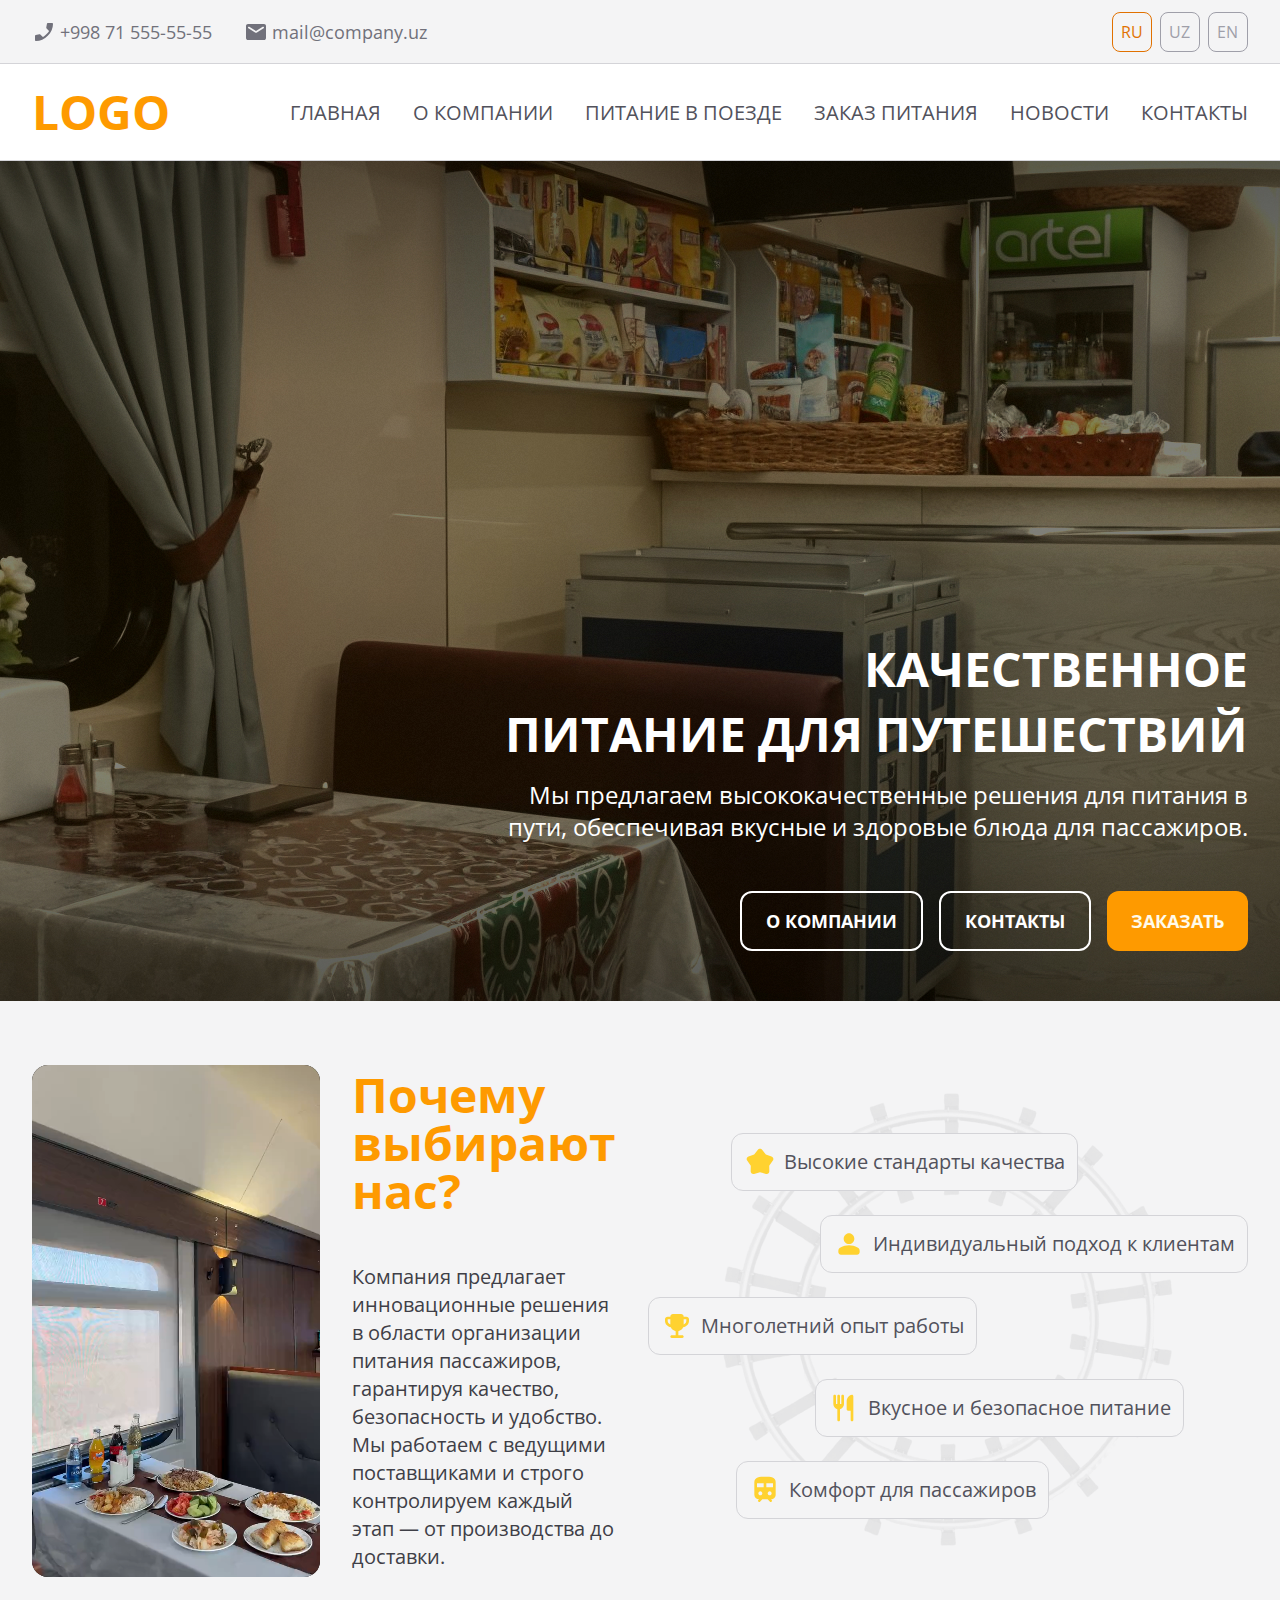
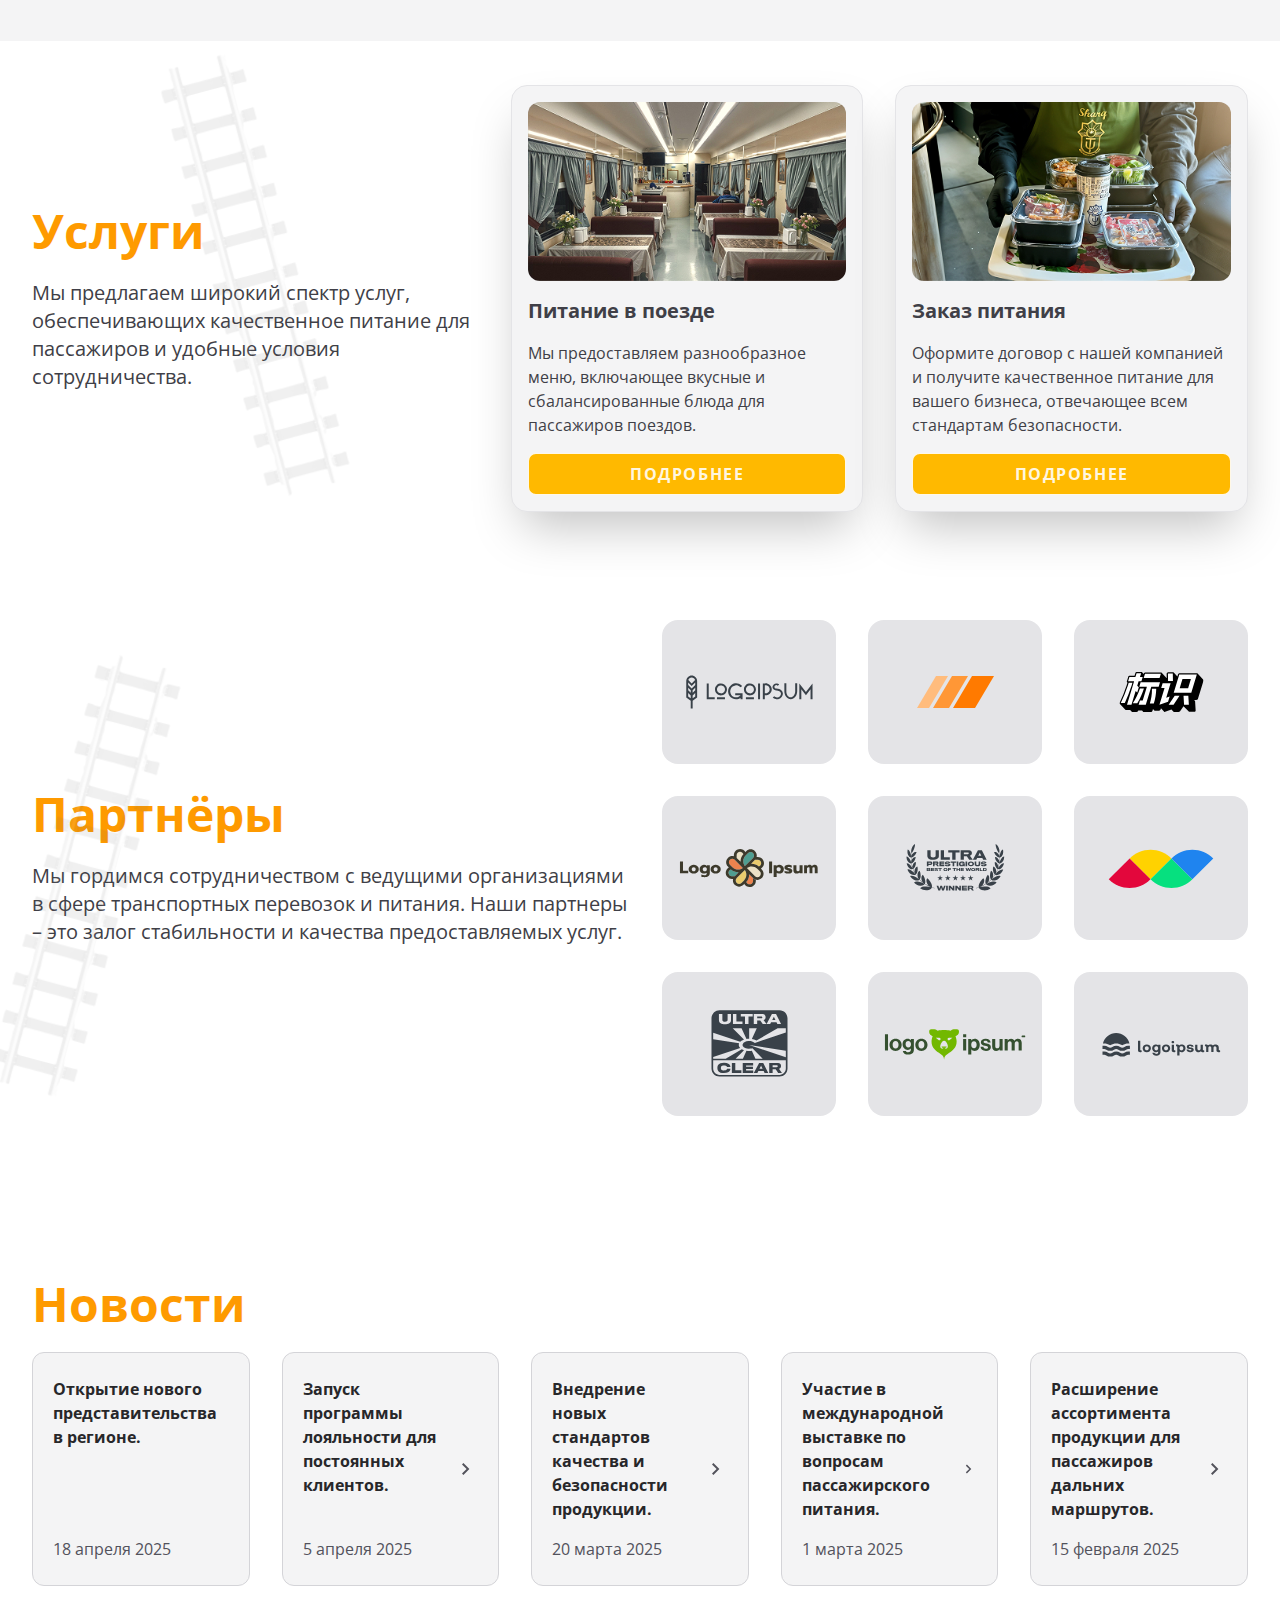
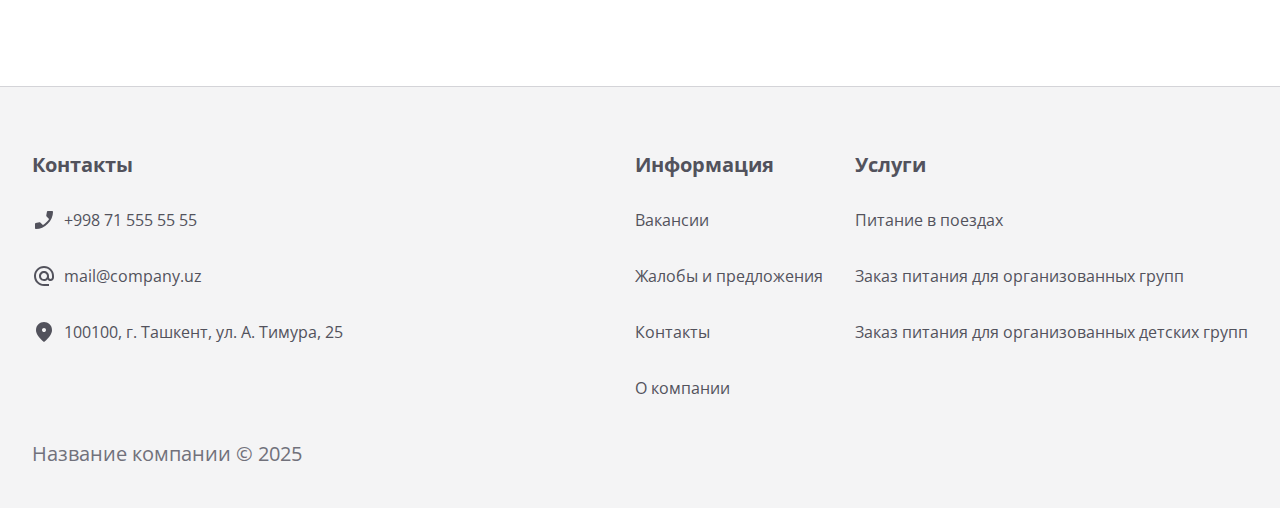
==== commit cba6f5d7: "Правки" ====
--- a/index.html
+++ b/index.html
@@ -9,8 +9,8 @@
     <link href="https://fonts.googleapis.com/css2?family=Open+Sans:ital,wght@0,300..800;1,300..800&family=PT+Mono&display=swap" rel="stylesheet">
     <script src="/public/sprite.svg" type="image/svg+xml"></script>
     <title>Главная</title>
-  <script type="module" crossorigin src="./assets/main-7ehjXlUN.js"></script>
-  <link rel="stylesheet" crossorigin href="./assets/main-BdplvGp3.css">
+  <script type="module" crossorigin src="/assets/main-DNbWLvC2.js"></script>
+  <link rel="stylesheet" crossorigin href="/assets/main-N9SVwrSH.css">
 </head>
   <body>
     <div class="w-full h-16 bg-zinc-100 border-b border-zinc-300 justify-center items-center flex">
@@ -80,7 +80,7 @@
           <div class="w-full justify-center lg:justify-end items-center gap-4 flex flex-wrap mt-12">
             <a href="about.html" class="h-[3.75rem] px-6 py-4 rounded-xl border-2 border-white justify-center items-center flex text-white text-lg font-bold uppercase leading-7 hover:border-amber-600 hover:text-amber-600 active:border-amber-700 active:text-amber-700">О компании</a>
             <a href="about.html" class="h-[3.75rem] px-6 py-4 rounded-xl border-2 border-white justify-center items-center flex text-white text-lg font-bold uppercase leading-7 hover:border-amber-600 hover:text-amber-600 active:border-amber-700 active:text-amber-700">Контакты</a>
-            <a href="order_food.html" class="h-[60px] px-6 py-4 bg-amber-500 rounded-xl justify-center items-center flex text-amber-50 text-lg font-bold uppercase leading-7 hover:bg-amber-400 active:bg-amber-600">Заказать</a>
+            <a href="order_food.html" class="h-[3.75rem] px-6 py-4 bg-amber-500 rounded-xl justify-center items-center flex text-amber-50 text-lg font-bold uppercase leading-7 hover:bg-amber-400 active:bg-amber-600">Заказать</a>
           </div>
         </div>
       </div>
@@ -93,7 +93,7 @@
             <div class="w-72 aspect-[9/16] bg-black rounded-2xl overflow-hidden shrink-0 hidden xl:block">
               <video src="/media/video.mp4" muted autoplay loop></video>
             </div>
-            <div class="max-w-[585px] text-center xl:text-left">
+            <div class="max-w-[36.5625rem] text-center xl:text-left">
               <div class="text-amber-500 text-6xl xl:text-5xl 2xl:text-6xl font-bold mb-12">Почему выбирают нас?</div>
               <div class="text-2xl xl:text-xl 2xl:text-2xl">Компания предлагает инновационные решения в области организации питания пассажиров, гарантируя качество, безопасность и удобство. Мы работаем с ведущими поставщиками и строго контролируем каждый этап — от производства до доставки.</div>
             </div>
@@ -154,12 +154,12 @@
     <!-- Услуги -->
     <div class="w-full py-11 flex justify-center items-center">
       <div class="container px-8 gap-8 flex flex-col lg:flex-row items-center">
-        <div class="lg:max-w-[598px] h-[184px] flex-col justify-start items-start gap-6 flex relative">
-          <h2 class="self-stretch text-amber-500 text-5xl font-bold leading-[48px] text-center lg:text-left">Услуги</h2>
+        <div class="lg:max-w-[37.375rem] flex-col justify-start items-start gap-6 flex relative">
+          <h2 class="self-stretch text-amber-500 text-5xl font-bold text-center lg:text-left">Услуги</h2>
           <div class="self-stretch text-zinc-700 text-xl font-normal leading-7 text-center lg:text-left">Мы предлагаем широкий спектр услуг, обеспечивающих качественное питание для пассажиров и удобные условия сотрудничества.</div>
-          <div class="w-[125px] h-[472px] rotate-[-15deg] opacity-10 absolute left-[50%] ml-[-62px] top-[-166px] bg-[url('/images/stair.webp')] bg-contain hidden lg:block"></div>
-        </div>
-        <div class="flex gap-8 max-w-[906px] flex-col md:flex-row">
+          <div class="w-[7.8125rem] h-[29.5rem] rotate-[-15deg] opacity-10 absolute left-[50%] ml-[-3.875rem] top-[-10.375rem] bg-[url('/images/stair.webp')] bg-contain hidden lg:block"></div>
+        </div>
+        <div class="flex gap-8 max-w-[56.625rem] flex-col md:flex-row">
           
           
             <div class="w-full bg-zinc-100 rounded-2xl flex flex-col justify-start items-stretch gap-4 px-4 py-4 shadow-2xl border border-zinc-200">
@@ -188,13 +188,13 @@
     <!-- Партнёры -->
     <div class="w-full py-16 justify-center items-center flex relative">
       <div class="container flex flex-col lg:flex-row justify-center items-center gap-8">
-        <div class="lg:max-w-[598px] h-[184px] flex-col justify-start items-start gap-6 flex relative">
-          <h2 class="self-stretch text-amber-500 text-5xl font-bold leading-[48px] text-center lg:text-left">Партнёры</h2>
+        <div class="lg:max-w-[37.375rem] flex-col justify-start items-start gap-6 flex relative">
+          <h2 class="self-stretch text-amber-500 text-5xl font-bold text-center lg:text-left">Партнёры</h2>
           <div class="self-stretch text-zinc-700 text-xl font-normal leading-7 text-center lg:text-left">Мы гордимся сотрудничеством с ведущими организациями в сфере транспортных перевозок и питания. Наши партнеры – это залог стабильности и качества предоставляемых услуг.</div>
-          <div class="w-[125px] h-[472px] rotate-[-165deg] opacity-10 absolute left-[-8px] top-[-152px] scale-x-[-100%] bg-[url('/images/stair.webp')] bg-contain hidden lg:block"></div>
-        </div>
-
-        <div class="w-full max-w-[906px] grid grid-cols-3 grid-rows-3 xl:grid-rows-[repeat(3,minmax(9rem,auto))] gap-4 xl:gap-8">
+          <div class="w-[7.8125rem] h-[29.5rem] rotate-[-165deg] opacity-10 absolute left-[-0.5rem] top-[-9.5rem] scale-x-[-100%] bg-[url('/images/stair.webp')] bg-contain hidden lg:block"></div>
+        </div>
+
+        <div class="w-full max-w-[56.625rem] grid grid-cols-3 grid-rows-3 xl:grid-rows-[repeat(3,minmax(9rem,auto))] gap-4 xl:gap-8">
           
             <div class="bg-zinc-200 rounded-2xl overflow-hidden flex justify-center items-center px-4 py-4 xl:aspect-auto">
               <img src="/media/partners/logo-1.svg" alt="" class="max-w-full">
@@ -238,9 +238,9 @@
     <!-- Партнёры -->
 
     <!-- Новости -->
-    <aside class="py-[100px] flex-col justify-center items-center flex">
+    <aside class="py-[6.25rem] flex-col justify-center items-center flex">
       <div class="container flex-col justify-center items-start gap-6 flex">
-        <h2 class="text-amber-500 text-5xl font-bold leading-[48px]">Новости</h2>
+        <h2 class="text-amber-500 text-5xl font-bold">Новости</h2>
         <div class="grid grid-cols-1 md:grid-cols-3 xl:grid-cols-5 gap-8">
           
           
@@ -700,7 +700,7 @@
     </div>
     <div class="w-full pt-16 pb-10 bg-zinc-100 border-t border-zinc-300 flex-col justify-center items-center gap-10 flex">
   <div class="container justify-start items-start gap-12 lg:gap-8 flex flex-col lg:flex-row">
-    <div class="grow shrink basis-0 flex-col justify-start items-start gap-[29px] flex">
+    <div class="grow shrink basis-0 flex-col justify-start items-start gap-[1.8125rem] flex">
       <div class="text-zinc-600 text-xl font-bold leading-7">Контакты</div>
       <ul class="flex-col justify-start items-start gap-8 flex">
         
@@ -728,7 +728,7 @@
         
       </ul>
     </div>
-    <div class="xl:w-[440px] flex-col justify-start items-start gap-[29px] flex">
+    <div class="xl:max-w-[27.5rem] flex-col justify-start items-start gap-[1.8125rem] flex">
       <div class="text-zinc-600 text-xl font-bold leading-7">Информация</div>
         <ul class="flex-col justify-start items-start gap-8 flex">
           
@@ -751,7 +751,7 @@
           
         </ul>
       </div>
-      <div class="xl:w-[440px] flex-col justify-start items-start gap-[29px] flex">
+      <div class="xl:max-w-[27.5rem] flex-col justify-start items-start gap-[1.8125rem] flex">
         <div class="text-zinc-600 text-xl font-bold leading-7">Услуги</div>
         <ul class="flex-col justify-start items-start gap-8 flex">
           
--- a/assets/main-N9SVwrSH.css
+++ b/assets/main-N9SVwrSH.css
@@ -0,0 +1 @@
+/*! tailwindcss v4.0.8 | MIT License | https://tailwindcss.com */@layer theme{:root,:host{--font-sans:ui-sans-serif,system-ui,sans-serif,"Apple Color Emoji","Segoe UI Emoji","Segoe UI Symbol","Noto Color Emoji";--font-mono:"PT Mono","mono";--color-amber-50:oklch(.987 .022 95.277);--color-amber-300:oklch(.879 .169 91.605);--color-amber-400:oklch(.828 .189 84.429);--color-amber-500:oklch(.769 .188 70.08);--color-amber-600:oklch(.666 .179 58.318);--color-amber-700:oklch(.555 .163 48.998);--color-zinc-100:oklch(.967 .001 286.375);--color-zinc-200:oklch(.92 .004 286.32);--color-zinc-300:oklch(.871 .006 286.286);--color-zinc-400:oklch(.705 .015 286.067);--color-zinc-500:oklch(.552 .016 285.938);--color-zinc-600:oklch(.442 .017 285.786);--color-zinc-700:oklch(.37 .013 285.805);--color-zinc-800:oklch(.274 .006 286.033);--color-black:#000;--color-white:#fff;--spacing:.25rem;--text-sm:.875rem;--text-sm--line-height:calc(1.25/.875);--text-base:1rem;--text-base--line-height: 1.5 ;--text-lg:1.125rem;--text-lg--line-height:calc(1.75/1.125);--text-xl:1.25rem;--text-xl--line-height:calc(1.75/1.25);--text-2xl:1.5rem;--text-2xl--line-height:calc(2/1.5);--text-3xl:1.875rem;--text-3xl--line-height: 1.2 ;--text-4xl:2.25rem;--text-4xl--line-height:calc(2.5/2.25);--text-5xl:3rem;--text-5xl--line-height:1;--text-6xl:3.75rem;--text-6xl--line-height:1;--text-7xl:4.5rem;--text-7xl--line-height:1;--font-weight-normal:400;--font-weight-semibold:600;--font-weight-bold:700;--tracking-wide:.025em;--tracking-widest:.1em;--leading-tight:1.25;--leading-normal:1.5;--leading-loose:2;--radius-lg:.5rem;--radius-xl:.75rem;--radius-2xl:1rem;--blur-xs:4px;--aspect-video:16/9;--default-transition-duration:.15s;--default-transition-timing-function:cubic-bezier(.4,0,.2,1);--default-font-family:var(--font-sans);--default-font-feature-settings:var(--font-sans--font-feature-settings);--default-font-variation-settings:var(--font-sans--font-variation-settings);--default-mono-font-family:var(--font-mono);--default-mono-font-feature-settings:var(--font-mono--font-feature-settings);--default-mono-font-variation-settings:var(--font-mono--font-variation-settings);--font-body:"Open Sans","sans-serif"}}@layer base{*,:after,:before,::backdrop{box-sizing:border-box;border:0 solid;margin:0;padding:0}::file-selector-button{box-sizing:border-box;border:0 solid;margin:0;padding:0}html,:host{-webkit-text-size-adjust:100%;-moz-tab-size:4;tab-size:4;line-height:1.5;font-family:var(--default-font-family,ui-sans-serif,system-ui,sans-serif,"Apple Color Emoji","Segoe UI Emoji","Segoe UI Symbol","Noto Color Emoji");font-feature-settings:var(--default-font-feature-settings,normal);font-variation-settings:var(--default-font-variation-settings,normal);-webkit-tap-highlight-color:transparent}body{line-height:inherit}hr{height:0;color:inherit;border-top-width:1px}abbr:where([title]){-webkit-text-decoration:underline dotted;text-decoration:underline dotted}h1,h2,h3,h4,h5,h6{font-size:inherit;font-weight:inherit}a{color:inherit;-webkit-text-decoration:inherit;text-decoration:inherit}b,strong{font-weight:bolder}code,kbd,samp,pre{font-family:var(--default-mono-font-family,ui-monospace,SFMono-Regular,Menlo,Monaco,Consolas,"Liberation Mono","Courier New",monospace);font-feature-settings:var(--default-mono-font-feature-settings,normal);font-variation-settings:var(--default-mono-font-variation-settings,normal);font-size:1em}small{font-size:80%}sub,sup{vertical-align:baseline;font-size:75%;line-height:0;position:relative}sub{bottom:-.25em}sup{top:-.5em}table{text-indent:0;border-color:inherit;border-collapse:collapse}:-moz-focusring{outline:auto}progress{vertical-align:baseline}summary{display:list-item}ol,ul,menu{list-style:none}img,svg,video,canvas,audio,iframe,embed,object{vertical-align:middle;display:block}img,video{max-width:100%;height:auto}button,input,select,optgroup,textarea{font:inherit;font-feature-settings:inherit;font-variation-settings:inherit;letter-spacing:inherit;color:inherit;opacity:1;background-color:#0000;border-radius:0}::file-selector-button{font:inherit;font-feature-settings:inherit;font-variation-settings:inherit;letter-spacing:inherit;color:inherit;opacity:1;background-color:#0000;border-radius:0}:where(select:is([multiple],[size])) optgroup{font-weight:bolder}:where(select:is([multiple],[size])) optgroup option{padding-inline-start:20px}::file-selector-button{margin-inline-end:4px}::placeholder{opacity:1;color:color-mix(in oklab,currentColor 50%,transparent)}textarea{resize:vertical}::-webkit-search-decoration{-webkit-appearance:none}::-webkit-date-and-time-value{min-height:1lh;text-align:inherit}::-webkit-datetime-edit{display:inline-flex}::-webkit-datetime-edit-fields-wrapper{padding:0}::-webkit-datetime-edit{padding-block:0}::-webkit-datetime-edit-year-field{padding-block:0}::-webkit-datetime-edit-month-field{padding-block:0}::-webkit-datetime-edit-day-field{padding-block:0}::-webkit-datetime-edit-hour-field{padding-block:0}::-webkit-datetime-edit-minute-field{padding-block:0}::-webkit-datetime-edit-second-field{padding-block:0}::-webkit-datetime-edit-millisecond-field{padding-block:0}::-webkit-datetime-edit-meridiem-field{padding-block:0}:-moz-ui-invalid{box-shadow:none}button,input:where([type=button],[type=reset],[type=submit]){-webkit-appearance:button;-moz-appearance:button;appearance:button}::file-selector-button{-webkit-appearance:button;-moz-appearance:button;appearance:button}::-webkit-inner-spin-button{height:auto}::-webkit-outer-spin-button{height:auto}[hidden]:where(:not([hidden=until-found])){display:none!important}}@layer components;@layer utilities{.absolute{position:absolute}.relative{position:relative}.sticky{position:sticky}.top-0{top:calc(var(--spacing)*0)}.top-24{top:calc(var(--spacing)*24)}.top-\[-9\.5rem\]{top:-9.5rem}.top-\[-10\.375rem\]{top:-10.375rem}.left-0{left:calc(var(--spacing)*0)}.left-\[-0\.5rem\]{left:-.5rem}.left-\[50\%\]{left:50%}.z-10{z-index:10}.z-20{z-index:20}.z-30{z-index:30}.container{width:100%}@media (width>=40rem){.container{max-width:40rem}}@media (width>=48rem){.container{max-width:48rem}}@media (width>=64rem){.container{max-width:64rem}}@media (width>=80rem){.container{max-width:80rem}}@media (width>=96rem){.container{max-width:96rem}}.mt-3{margin-top:calc(var(--spacing)*3)}.mt-8{margin-top:calc(var(--spacing)*8)}.mt-12{margin-top:calc(var(--spacing)*12)}.mr-2{margin-right:calc(var(--spacing)*2)}.mb-1{margin-bottom:calc(var(--spacing)*1)}.mb-3{margin-bottom:calc(var(--spacing)*3)}.mb-4{margin-bottom:calc(var(--spacing)*4)}.mb-5{margin-bottom:calc(var(--spacing)*5)}.mb-6{margin-bottom:calc(var(--spacing)*6)}.mb-7{margin-bottom:calc(var(--spacing)*7)}.mb-12{margin-bottom:calc(var(--spacing)*12)}.mb-16{margin-bottom:calc(var(--spacing)*16)}.ml-\[-3\.875rem\]{margin-left:-3.875rem}.ml-\[-3rem\]{margin-left:-3rem}.block{display:block}.flex{display:flex}.grid{display:grid}.hidden{display:none}.inline-flex{display:inline-flex}.table{display:table}.aspect-\[2\/1\]{aspect-ratio:2}.aspect-\[3\/2\]{aspect-ratio:3/2}.aspect-\[3\/4\]{aspect-ratio:3/4}.aspect-\[4\/3\]{aspect-ratio:4/3}.aspect-\[9\/16\]{aspect-ratio:9/16}.aspect-\[21\/9\]{aspect-ratio:21/9}.aspect-video{aspect-ratio:var(--aspect-video)}.h-5{height:calc(var(--spacing)*5)}.h-6{height:calc(var(--spacing)*6)}.h-7{height:calc(var(--spacing)*7)}.h-8{height:calc(var(--spacing)*8)}.h-10{height:calc(var(--spacing)*10)}.h-12{height:calc(var(--spacing)*12)}.h-14{height:calc(var(--spacing)*14)}.h-16{height:calc(var(--spacing)*16)}.h-20{height:calc(var(--spacing)*20)}.h-\[3\.75rem\]{height:3.75rem}.h-\[23\.5rem\]{height:23.5rem}.h-\[29\.5rem\]{height:29.5rem}.h-\[115px\]{height:115px}.h-full{height:100%}.min-h-\[52\.5rem\]{min-height:52.5rem}.w-5{width:calc(var(--spacing)*5)}.w-6{width:calc(var(--spacing)*6)}.w-8{width:calc(var(--spacing)*8)}.w-10{width:calc(var(--spacing)*10)}.w-16{width:calc(var(--spacing)*16)}.w-72{width:calc(var(--spacing)*72)}.w-\[7\.8125rem\]{width:7.8125rem}.w-full{width:100%}.max-w-64{max-width:calc(var(--spacing)*64)}.max-w-\[36\.5625rem\]{max-width:36.5625rem}.max-w-\[46\.75rem\]{max-width:46.75rem}.max-w-\[56\.625rem\]{max-width:56.625rem}.max-w-full{max-width:100%}.flex-\[1_1_0\]{flex:1 1 0}.shrink{flex-shrink:1}.shrink-0{flex-shrink:0}.grow{flex-grow:1}.basis-0{flex-basis:calc(var(--spacing)*0)}.scale-x-\[-100\%\]{--tw-scale-x:-100%;scale:var(--tw-scale-x)var(--tw-scale-y)}.rotate-\[-15deg\]{rotate:-15deg}.rotate-\[-165deg\]{rotate:-165deg}.transform{transform:var(--tw-rotate-x)var(--tw-rotate-y)var(--tw-rotate-z)var(--tw-skew-x)var(--tw-skew-y)}.grid-cols-1{grid-template-columns:repeat(1,minmax(0,1fr))}.grid-cols-2{grid-template-columns:repeat(2,minmax(0,1fr))}.grid-cols-3{grid-template-columns:repeat(3,minmax(0,1fr))}.grid-rows-3{grid-template-rows:repeat(3,minmax(0,1fr))}.flex-col{flex-direction:column}.flex-col-reverse{flex-direction:column-reverse}.flex-nowrap{flex-wrap:nowrap}.flex-wrap{flex-wrap:wrap}.items-center{align-items:center}.items-end{align-items:flex-end}.items-start{align-items:flex-start}.items-stretch{align-items:stretch}.justify-between{justify-content:space-between}.justify-center{justify-content:center}.justify-end{justify-content:flex-end}.justify-start{justify-content:flex-start}.gap-1{gap:calc(var(--spacing)*1)}.gap-2{gap:calc(var(--spacing)*2)}.gap-2\.5{gap:calc(var(--spacing)*2.5)}.gap-3{gap:calc(var(--spacing)*3)}.gap-4{gap:calc(var(--spacing)*4)}.gap-6{gap:calc(var(--spacing)*6)}.gap-8{gap:calc(var(--spacing)*8)}.gap-10{gap:calc(var(--spacing)*10)}.gap-12{gap:calc(var(--spacing)*12)}.gap-\[1\.8125rem\]{gap:1.8125rem}.gap-y-4{row-gap:calc(var(--spacing)*4)}.self-stretch{align-self:stretch}.overflow-hidden{overflow:hidden}.overflow-visible{overflow:visible}.overflow-x-hidden{overflow-x:hidden}.rounded-2xl{border-radius:var(--radius-2xl)}.rounded-lg{border-radius:var(--radius-lg)}.rounded-xl{border-radius:var(--radius-xl)}.border{border-style:var(--tw-border-style);border-width:1px}.border-2{border-style:var(--tw-border-style);border-width:2px}.border-t{border-top-style:var(--tw-border-style);border-top-width:1px}.border-b{border-bottom-style:var(--tw-border-style);border-bottom-width:1px}.border-solid{--tw-border-style:solid;border-style:solid}.\!border-zinc-400{border-color:var(--color-zinc-400)!important}.border-white{border-color:var(--color-white)}.border-zinc-200{border-color:var(--color-zinc-200)}.border-zinc-300{border-color:var(--color-zinc-300)}.border-zinc-400{border-color:var(--color-zinc-400)}.bg-\[rgba\(0\,0\,0\,0\.3\)\]{background-color:#0000004d}.bg-\[rgba\(0\,0\,0\,0\.5\)\]{background-color:#00000080}.bg-amber-500{background-color:var(--color-amber-500)}.bg-black{background-color:var(--color-black)}.bg-white{background-color:var(--color-white)}.bg-zinc-100{background-color:var(--color-zinc-100)}.bg-zinc-200{background-color:var(--color-zinc-200)}.bg-zinc-700{background-color:var(--color-zinc-700)}.bg-gradient-to-r{--tw-gradient-position:to right in oklab;background-image:linear-gradient(var(--tw-gradient-stops))}.bg-\[url\(\'\/images\/stair-ring\.webp\'\)\]{background-image:url(/images/stair-ring.webp)}.bg-\[url\(\'\/images\/stair\.webp\'\)\]{background-image:url(/images/stair.webp)}.from-amber-400{--tw-gradient-from:var(--color-amber-400);--tw-gradient-stops:var(--tw-gradient-via-stops,var(--tw-gradient-position),var(--tw-gradient-from)var(--tw-gradient-from-position),var(--tw-gradient-to)var(--tw-gradient-to-position))}.to-amber-500{--tw-gradient-to:var(--color-amber-500);--tw-gradient-stops:var(--tw-gradient-via-stops,var(--tw-gradient-position),var(--tw-gradient-from)var(--tw-gradient-from-position),var(--tw-gradient-to)var(--tw-gradient-to-position))}.bg-contain{background-size:contain}.bg-center{background-position:50%}.bg-no-repeat{background-repeat:no-repeat}.fill-current{fill:currentColor}.object-cover{object-fit:cover}.p-2{padding:calc(var(--spacing)*2)}.p-3{padding:calc(var(--spacing)*3)}.p-4{padding:calc(var(--spacing)*4)}.px-4{padding-inline:calc(var(--spacing)*4)}.px-5{padding-inline:calc(var(--spacing)*5)}.px-6{padding-inline:calc(var(--spacing)*6)}.px-8{padding-inline:calc(var(--spacing)*8)}.py-3{padding-block:calc(var(--spacing)*3)}.py-4{padding-block:calc(var(--spacing)*4)}.py-6{padding-block:calc(var(--spacing)*6)}.py-8{padding-block:calc(var(--spacing)*8)}.py-11{padding-block:calc(var(--spacing)*11)}.py-16{padding-block:calc(var(--spacing)*16)}.py-\[3\.125rem\]{padding-block:3.125rem}.py-\[6\.25rem\]{padding-block:6.25rem}.pt-2{padding-top:calc(var(--spacing)*2)}.pt-6{padding-top:calc(var(--spacing)*6)}.pt-8{padding-top:calc(var(--spacing)*8)}.pt-12{padding-top:calc(var(--spacing)*12)}.pt-14{padding-top:calc(var(--spacing)*14)}.pt-16{padding-top:calc(var(--spacing)*16)}.pr-6{padding-right:calc(var(--spacing)*6)}.pb-4{padding-bottom:calc(var(--spacing)*4)}.pb-5{padding-bottom:calc(var(--spacing)*5)}.pb-6{padding-bottom:calc(var(--spacing)*6)}.pb-8{padding-bottom:calc(var(--spacing)*8)}.pb-10{padding-bottom:calc(var(--spacing)*10)}.pb-28{padding-bottom:calc(var(--spacing)*28)}.pb-32{padding-bottom:calc(var(--spacing)*32)}.pl-2{padding-left:calc(var(--spacing)*2)}.text-center{text-align:center}.text-right{text-align:right}.text-2xl{font-size:var(--text-2xl);line-height:var(--tw-leading,var(--text-2xl--line-height))}.text-3xl{font-size:var(--text-3xl);line-height:var(--tw-leading,var(--text-3xl--line-height))}.text-4xl{font-size:var(--text-4xl);line-height:var(--tw-leading,var(--text-4xl--line-height))}.text-5xl{font-size:var(--text-5xl);line-height:var(--tw-leading,var(--text-5xl--line-height))}.text-6xl{font-size:var(--text-6xl);line-height:var(--tw-leading,var(--text-6xl--line-height))}.text-base{font-size:var(--text-base);line-height:var(--tw-leading,var(--text-base--line-height))}.text-lg{font-size:var(--text-lg);line-height:var(--tw-leading,var(--text-lg--line-height))}.text-xl{font-size:var(--text-xl);line-height:var(--tw-leading,var(--text-xl--line-height))}.text-4xl\/\[130\%\]{font-size:var(--text-4xl);line-height:130%}.text-\[20px\]{font-size:20px}.text-\[48px\]{font-size:48px}.leading-7{--tw-leading:calc(var(--spacing)*7);line-height:calc(var(--spacing)*7)}.leading-\[5\%\]{--tw-leading:5%;line-height:5%}.leading-none{--tw-leading:1;line-height:1}.leading-normal{--tw-leading:var(--leading-normal);line-height:var(--leading-normal)}.leading-tight{--tw-leading:var(--leading-tight);line-height:var(--leading-tight)}.font-bold{--tw-font-weight:var(--font-weight-bold);font-weight:var(--font-weight-bold)}.font-normal{--tw-font-weight:var(--font-weight-normal);font-weight:var(--font-weight-normal)}.font-semibold{--tw-font-weight:var(--font-weight-semibold);font-weight:var(--font-weight-semibold)}.tracking-wide{--tw-tracking:var(--tracking-wide);letter-spacing:var(--tracking-wide)}.\!text-zinc-400{color:var(--color-zinc-400)!important}.text-amber-50{color:var(--color-amber-50)}.text-amber-300{color:var(--color-amber-300)}.text-amber-400{color:var(--color-amber-400)}.text-amber-500{color:var(--color-amber-500)}.text-white{color:var(--color-white)}.text-zinc-500{color:var(--color-zinc-500)}.text-zinc-600{color:var(--color-zinc-600)}.text-zinc-700{color:var(--color-zinc-700)}.text-zinc-800{color:var(--color-zinc-800)}.uppercase{text-transform:uppercase}.underline{text-decoration-line:underline}.opacity-0{opacity:0}.opacity-10{opacity:.1}.shadow-2xl{--tw-shadow:0 25px 50px -12px var(--tw-shadow-color,#00000040);box-shadow:var(--tw-inset-shadow),var(--tw-inset-ring-shadow),var(--tw-ring-offset-shadow),var(--tw-ring-shadow),var(--tw-shadow)}.shadow-\[0px_2px_4px_-2px_rgba\(0\,0\,0\,0\.10\)\]{--tw-shadow:0px 2px 4px -2px var(--tw-shadow-color,#0000001a);box-shadow:var(--tw-inset-shadow),var(--tw-inset-ring-shadow),var(--tw-ring-offset-shadow),var(--tw-ring-shadow),var(--tw-shadow)}.shadow-md{--tw-shadow:0 4px 6px -1px var(--tw-shadow-color,#0000001a),0 2px 4px -2px var(--tw-shadow-color,#0000001a);box-shadow:var(--tw-inset-shadow),var(--tw-inset-ring-shadow),var(--tw-ring-offset-shadow),var(--tw-ring-shadow),var(--tw-shadow)}.backdrop-blur-xs{--tw-backdrop-blur:blur(var(--blur-xs));-webkit-backdrop-filter:var(--tw-backdrop-blur,)var(--tw-backdrop-brightness,)var(--tw-backdrop-contrast,)var(--tw-backdrop-grayscale,)var(--tw-backdrop-hue-rotate,)var(--tw-backdrop-invert,)var(--tw-backdrop-opacity,)var(--tw-backdrop-saturate,)var(--tw-backdrop-sepia,);backdrop-filter:var(--tw-backdrop-blur,)var(--tw-backdrop-brightness,)var(--tw-backdrop-contrast,)var(--tw-backdrop-grayscale,)var(--tw-backdrop-hue-rotate,)var(--tw-backdrop-invert,)var(--tw-backdrop-opacity,)var(--tw-backdrop-saturate,)var(--tw-backdrop-sepia,)}.transition-all{transition-property:all;transition-timing-function:var(--tw-ease,var(--default-transition-timing-function));transition-duration:var(--tw-duration,var(--default-transition-duration))}@media (hover:hover){.group-hover\:ml-0:is(:where(.group):hover *){margin-left:calc(var(--spacing)*0)}.group-hover\:text-amber-600:is(:where(.group):hover *){color:var(--color-amber-600)}.group-hover\:opacity-100:is(:where(.group):hover *){opacity:1}.hover\:\!border-zinc-500:hover{border-color:var(--color-zinc-500)!important}.hover\:border-amber-600:hover{border-color:var(--color-amber-600)}.hover\:bg-amber-400:hover{background-color:var(--color-amber-400)}.hover\:\!text-zinc-500:hover{color:var(--color-zinc-500)!important}.hover\:text-amber-300:hover{color:var(--color-amber-300)}.hover\:text-amber-400:hover{color:var(--color-amber-400)}.hover\:text-amber-600:hover{color:var(--color-amber-600)}.hover\:underline:hover{text-decoration-line:underline}}.active\:\!border-zinc-600:active{border-color:var(--color-zinc-600)!important}.active\:border-amber-700:active{border-color:var(--color-amber-700)}.active\:bg-amber-600:active{background-color:var(--color-amber-600)}.active\:\!text-zinc-600:active{color:var(--color-zinc-600)!important}.active\:text-amber-500:active{color:var(--color-amber-500)}.active\:text-amber-600:active{color:var(--color-amber-600)}.active\:text-amber-700:active{color:var(--color-amber-700)}@media (width>=1842px){.min-\[1842px\]\:mr-\[-9\.25rem\]{margin-right:-9.25rem}.min-\[1842px\]\:shrink-0{flex-shrink:0}}@media (width>=40rem){.sm\:right-11{right:calc(var(--spacing)*11)}.sm\:right-14{right:calc(var(--spacing)*14)}.sm\:right-16{right:calc(var(--spacing)*16)}.sm\:self-end{align-self:flex-end}.sm\:self-start{align-self:flex-start}.sm\:text-5xl{font-size:var(--text-5xl);line-height:var(--tw-leading,var(--text-5xl--line-height))}.sm\:text-nowrap{text-wrap:nowrap}}@media (width>=48rem){.md\:flex{display:flex}.md\:grid-cols-2{grid-template-columns:repeat(2,minmax(0,1fr))}.md\:grid-cols-3{grid-template-columns:repeat(3,minmax(0,1fr))}.md\:flex-row{flex-direction:row}.md\:text-7xl{font-size:var(--text-7xl);line-height:var(--tw-leading,var(--text-7xl--line-height))}}@media (width>=64rem){.lg\:block{display:block}.lg\:flex{display:flex}.lg\:hidden{display:none}.lg\:aspect-\[32\/9\]{aspect-ratio:32/9}.lg\:h-5{height:calc(var(--spacing)*5)}.lg\:min-h-24{min-height:calc(var(--spacing)*24)}.lg\:max-w-\[37\.375rem\]{max-width:37.375rem}.lg\:max-w-\[48rem\]{max-width:48rem}.lg\:flex-\[1_1_0\]{flex:1 1 0}.lg\:grid-cols-3{grid-template-columns:repeat(3,minmax(0,1fr))}.lg\:grid-cols-4{grid-template-columns:repeat(4,minmax(0,1fr))}.lg\:flex-row{flex-direction:row}.lg\:justify-end{justify-content:flex-end}.lg\:gap-4{gap:calc(var(--spacing)*4)}.lg\:gap-8{gap:calc(var(--spacing)*8)}.lg\:px-4{padding-inline:calc(var(--spacing)*4)}.lg\:px-8{padding-inline:calc(var(--spacing)*8)}.lg\:py-0{padding-block:calc(var(--spacing)*0)}.lg\:py-8{padding-block:calc(var(--spacing)*8)}.lg\:pt-0{padding-top:calc(var(--spacing)*0)}.lg\:text-left{text-align:left}.lg\:text-right{text-align:right}.lg\:text-base{font-size:var(--text-base);line-height:var(--tw-leading,var(--text-base--line-height))}.lg\:text-5xl\/\[135\%\]{font-size:var(--text-5xl);line-height:135%}}@media (width>=80rem){.xl\:block{display:block}.xl\:aspect-\[3\/2\]{aspect-ratio:3/2}.xl\:aspect-auto{aspect-ratio:auto}.xl\:max-w-96{max-width:calc(var(--spacing)*96)}.xl\:max-w-\[27\.5rem\]{max-width:27.5rem}.xl\:grid-cols-5{grid-template-columns:repeat(5,minmax(0,1fr))}.xl\:grid-rows-\[repeat\(3\,minmax\(9rem\,auto\)\)\]{grid-template-rows:repeat(3,minmax(9rem,auto))}.xl\:flex-row{flex-direction:row}.xl\:gap-8{gap:calc(var(--spacing)*8)}.xl\:text-left{text-align:left}.xl\:text-5xl{font-size:var(--text-5xl);line-height:var(--tw-leading,var(--text-5xl--line-height))}.xl\:text-xl{font-size:var(--text-xl);line-height:var(--tw-leading,var(--text-xl--line-height))}}@media (width>=96rem){.\32xl\:max-w-\[46\.75rem\]{max-width:46.75rem}.\32xl\:text-2xl{font-size:var(--text-2xl);line-height:var(--tw-leading,var(--text-2xl--line-height))}.\32xl\:text-6xl{font-size:var(--text-6xl);line-height:var(--tw-leading,var(--text-6xl--line-height))}}}body{font-family:var(--font-body);color:var(--color-zinc-700)}.font-semibold{--tw-font-weight:var(--font-weight-semibold);font-weight:var(--font-weight-semibold)}.tracking-wide{--tw-tracking:var(--tracking-wide);letter-spacing:var(--tracking-wide)}.container{width:100%;max-width:100rem;padding-inline:calc(var(--spacing)*4)}@media (width>=64rem){.container{padding-inline:calc(var(--spacing)*8)}}.container-narrow{width:100%;max-width:80rem;padding-inline:calc(var(--spacing)*4)}@media (width>=64rem){.container-narrow{padding-inline:calc(var(--spacing)*8)}}.button{cursor:pointer;justify-content:center;align-items:center;gap:calc(var(--spacing)*4);border-radius:var(--radius-lg);border-style:var(--tw-border-style);background-color:var(--color-amber-400);padding-inline:calc(var(--spacing)*4);padding-block:calc(var(--spacing)*3);font-family:var(--font-body);font-size:var(--text-base);--tw-font-weight:var(--font-weight-bold);line-height:100%;font-weight:var(--font-weight-bold);--tw-tracking:var(--tracking-widest);letter-spacing:var(--tracking-widest);color:#ffffffe6;text-transform:uppercase;border-width:1px;display:flex}@media (hover:hover){.button:hover{background-color:var(--color-amber-300)}}.button:active{background-color:var(--color-amber-500)}.button-outline{cursor:pointer;justify-content:center;align-items:center;gap:calc(var(--spacing)*4);border-radius:var(--radius-lg);border-style:var(--tw-border-style);border-width:1px;border-color:var(--color-amber-600);padding-inline:calc(var(--spacing)*4);padding-block:calc(var(--spacing)*3);font-family:var(--font-body);font-size:var(--text-base);--tw-tracking:var(--tracking-wide);letter-spacing:var(--tracking-wide);color:var(--color-amber-600);text-transform:uppercase;line-height:100%;display:flex}@media (hover:hover){.button-outline:hover{border-color:var(--color-amber-400);color:var(--color-amber-400)}}.button-outline:active{border-color:var(--color-amber-600);color:var(--color-amber-600)}.button-outline-amber{cursor:pointer;justify-content:center;align-items:center;gap:calc(var(--spacing)*4);border-radius:var(--radius-lg);border-style:var(--tw-border-style);border-width:1px;border-color:var(--color-amber-600);padding-inline:calc(var(--spacing)*4);padding-block:calc(var(--spacing)*3);font-family:var(--font-body);font-size:var(--text-base);--tw-tracking:var(--tracking-wide);letter-spacing:var(--tracking-wide);color:var(--color-amber-600);text-transform:uppercase;line-height:100%;display:flex}@media (hover:hover){.button-outline-amber:hover{border-color:var(--color-amber-400);color:var(--color-amber-400)}}.button-outline-amber:active{border-color:var(--color-amber-600);color:var(--color-amber-600)}.table{border-collapse:collapse;border-style:var(--tw-border-style);border-width:1px;border-color:var(--color-zinc-300);width:100%}.table th{border-style:var(--tw-border-style);border-width:1px;border-color:var(--color-zinc-300);background-color:var(--color-zinc-100);padding-inline:calc(var(--spacing)*4);padding-block:calc(var(--spacing)*2);font-family:var(--font-mono);font-size:var(--text-sm);line-height:var(--tw-leading,var(--text-sm--line-height));--tw-font-weight:var(--font-weight-normal);font-weight:var(--font-weight-normal);color:var(--color-zinc-700)}.table td{border-style:var(--tw-border-style);border-width:1px;border-color:var(--color-zinc-300);padding-inline:calc(var(--spacing)*4);padding-block:calc(var(--spacing)*2);font-family:var(--font-mono);font-size:var(--text-sm);line-height:var(--tw-leading,var(--text-sm--line-height));--tw-font-weight:var(--font-weight-normal);font-weight:var(--font-weight-normal);color:var(--color-zinc-700)}.h1{margin-top:calc(var(--spacing)*12);margin-bottom:calc(var(--spacing)*6);font-size:var(--text-5xl);line-height:var(--tw-leading,var(--text-5xl--line-height));--tw-leading:62.4px;--tw-font-weight:var(--font-weight-bold);line-height:62.4px;font-weight:var(--font-weight-bold);color:var(--color-zinc-700);text-transform:uppercase}.h2{margin-top:calc(var(--spacing)*9);margin-bottom:calc(var(--spacing)*5);font-size:var(--text-4xl);line-height:var(--tw-leading,var(--text-4xl--line-height));--tw-leading:46.8px;--tw-font-weight:var(--font-weight-bold);line-height:46.8px;font-weight:var(--font-weight-bold);color:var(--color-zinc-700);text-transform:uppercase}.h3{margin-top:calc(var(--spacing)*8);margin-bottom:calc(var(--spacing)*4);font-size:var(--text-3xl);line-height:var(--tw-leading,var(--text-3xl--line-height));--tw-leading:39px;--tw-font-weight:var(--font-weight-bold);line-height:39px;font-weight:var(--font-weight-bold);color:var(--color-zinc-700);text-transform:uppercase}.h4{margin-top:calc(var(--spacing)*8);margin-bottom:calc(var(--spacing)*4);font-size:var(--text-3xl);line-height:var(--tw-leading,var(--text-3xl--line-height));--tw-leading:var(--leading-loose);line-height:var(--leading-loose);--tw-font-weight:var(--font-weight-normal);font-weight:var(--font-weight-normal);color:var(--color-zinc-700)}.h5{margin-top:calc(var(--spacing)*6);margin-bottom:calc(var(--spacing)*3);font-size:var(--text-xl);line-height:var(--tw-leading,var(--text-xl--line-height));--tw-leading:calc(var(--spacing)*7);line-height:calc(var(--spacing)*7);--tw-font-weight:var(--font-weight-normal);font-weight:var(--font-weight-normal);color:var(--color-zinc-700);text-transform:uppercase}.h6{margin-top:calc(var(--spacing)*5);margin-bottom:calc(var(--spacing)*2.5);font-size:var(--text-xl);line-height:var(--tw-leading,var(--text-xl--line-height));--tw-leading:calc(var(--spacing)*7);line-height:calc(var(--spacing)*7);--tw-font-weight:var(--font-weight-normal);font-weight:var(--font-weight-normal);color:var(--color-zinc-700);text-transform:uppercase}.p-large{margin-top:calc(var(--spacing)*4);margin-bottom:calc(var(--spacing)*4);font-size:var(--text-xl);line-height:var(--tw-leading,var(--text-xl--line-height));--tw-leading:calc(var(--spacing)*7);line-height:calc(var(--spacing)*7);--tw-font-weight:var(--font-weight-normal);font-weight:var(--font-weight-normal);color:var(--color-zinc-600)}.p{margin-top:calc(var(--spacing)*2);margin-bottom:calc(var(--spacing)*4);font-size:var(--text-base);line-height:var(--tw-leading,var(--text-base--line-height));--tw-leading:var(--leading-normal);line-height:var(--leading-normal);--tw-font-weight:var(--font-weight-normal);font-weight:var(--font-weight-normal);color:var(--color-zinc-700)}.hr{--tw-border-style:dashed;border-style:dashed}.blockquote{justify-content:flex-start;align-items:flex-start;gap:calc(var(--spacing)*8);border-radius:var(--radius-2xl);background-color:var(--color-zinc-100);padding:calc(var(--spacing)*6);display:inline-flex;overflow:hidden}.blockquote-icon{height:calc(var(--spacing)*8);width:calc(var(--spacing)*8);color:var(--color-zinc-300);flex-shrink:0}.blockquote-content{justify-content:flex-start;align-items:stretch;gap:calc(var(--spacing)*4);flex-direction:column;display:flex}.blockquote-text{font-size:var(--text-lg);line-height:var(--tw-leading,var(--text-lg--line-height));--tw-leading:calc(var(--spacing)*7);line-height:calc(var(--spacing)*7);--tw-font-weight:var(--font-weight-normal);font-weight:var(--font-weight-normal);color:var(--color-zinc-700)}.blockquote-author{text-align:right;font-size:var(--text-lg);line-height:var(--tw-leading,var(--text-lg--line-height));--tw-leading:calc(var(--spacing)*7);line-height:calc(var(--spacing)*7);--tw-font-weight:var(--font-weight-normal);font-weight:var(--font-weight-normal);color:var(--color-zinc-500)}.imageblock-img{object-fit:cover;border-radius:.25rem;width:100%}.imageblock-caption{margin-top:calc(var(--spacing)*2);margin-bottom:calc(var(--spacing)*4);font-size:var(--text-sm);line-height:var(--tw-leading,var(--text-sm--line-height));color:var(--color-zinc-500)}.banner{min-height:calc(var(--spacing)*32);border-radius:var(--radius-2xl);background-color:var(--color-black);justify-content:center;align-items:center;width:100%;display:flex;position:relative;overflow:hidden}.banner-img{top:calc(var(--spacing)*0);left:calc(var(--spacing)*0);z-index:0;object-fit:cover;width:100%;height:100%;position:absolute}@property --tw-scale-x{syntax:"*";inherits:false;initial-value:1}@property --tw-scale-y{syntax:"*";inherits:false;initial-value:1}@property --tw-scale-z{syntax:"*";inherits:false;initial-value:1}@property --tw-rotate-x{syntax:"*";inherits:false;initial-value:rotateX(0)}@property --tw-rotate-y{syntax:"*";inherits:false;initial-value:rotateY(0)}@property --tw-rotate-z{syntax:"*";inherits:false;initial-value:rotateZ(0)}@property --tw-skew-x{syntax:"*";inherits:false;initial-value:skewX(0)}@property --tw-skew-y{syntax:"*";inherits:false;initial-value:skewY(0)}@property --tw-border-style{syntax:"*";inherits:false;initial-value:solid}@property --tw-gradient-position{syntax:"*";inherits:false}@property --tw-gradient-from{syntax:"<color>";inherits:false;initial-value:#0000}@property --tw-gradient-via{syntax:"<color>";inherits:false;initial-value:#0000}@property --tw-gradient-to{syntax:"<color>";inherits:false;initial-value:#0000}@property --tw-gradient-stops{syntax:"*";inherits:false}@property --tw-gradient-via-stops{syntax:"*";inherits:false}@property --tw-gradient-from-position{syntax:"<length-percentage>";inherits:false;initial-value:0%}@property --tw-gradient-via-position{syntax:"<length-percentage>";inherits:false;initial-value:50%}@property --tw-gradient-to-position{syntax:"<length-percentage>";inherits:false;initial-value:100%}@property --tw-leading{syntax:"*";inherits:false}@property --tw-font-weight{syntax:"*";inherits:false}@property --tw-tracking{syntax:"*";inherits:false}@property --tw-shadow{syntax:"*";inherits:false;initial-value:0 0 #0000}@property --tw-shadow-color{syntax:"*";inherits:false}@property --tw-inset-shadow{syntax:"*";inherits:false;initial-value:0 0 #0000}@property --tw-inset-shadow-color{syntax:"*";inherits:false}@property --tw-ring-color{syntax:"*";inherits:false}@property --tw-ring-shadow{syntax:"*";inherits:false;initial-value:0 0 #0000}@property --tw-inset-ring-color{syntax:"*";inherits:false}@property --tw-inset-ring-shadow{syntax:"*";inherits:false;initial-value:0 0 #0000}@property --tw-ring-inset{syntax:"*";inherits:false}@property --tw-ring-offset-width{syntax:"<length>";inherits:false;initial-value:0}@property --tw-ring-offset-color{syntax:"*";inherits:false;initial-value:#fff}@property --tw-ring-offset-shadow{syntax:"*";inherits:false;initial-value:0 0 #0000}@property --tw-backdrop-blur{syntax:"*";inherits:false}@property --tw-backdrop-brightness{syntax:"*";inherits:false}@property --tw-backdrop-contrast{syntax:"*";inherits:false}@property --tw-backdrop-grayscale{syntax:"*";inherits:false}@property --tw-backdrop-hue-rotate{syntax:"*";inherits:false}@property --tw-backdrop-invert{syntax:"*";inherits:false}@property --tw-backdrop-opacity{syntax:"*";inherits:false}@property --tw-backdrop-saturate{syntax:"*";inherits:false}@property --tw-backdrop-sepia{syntax:"*";inherits:false}
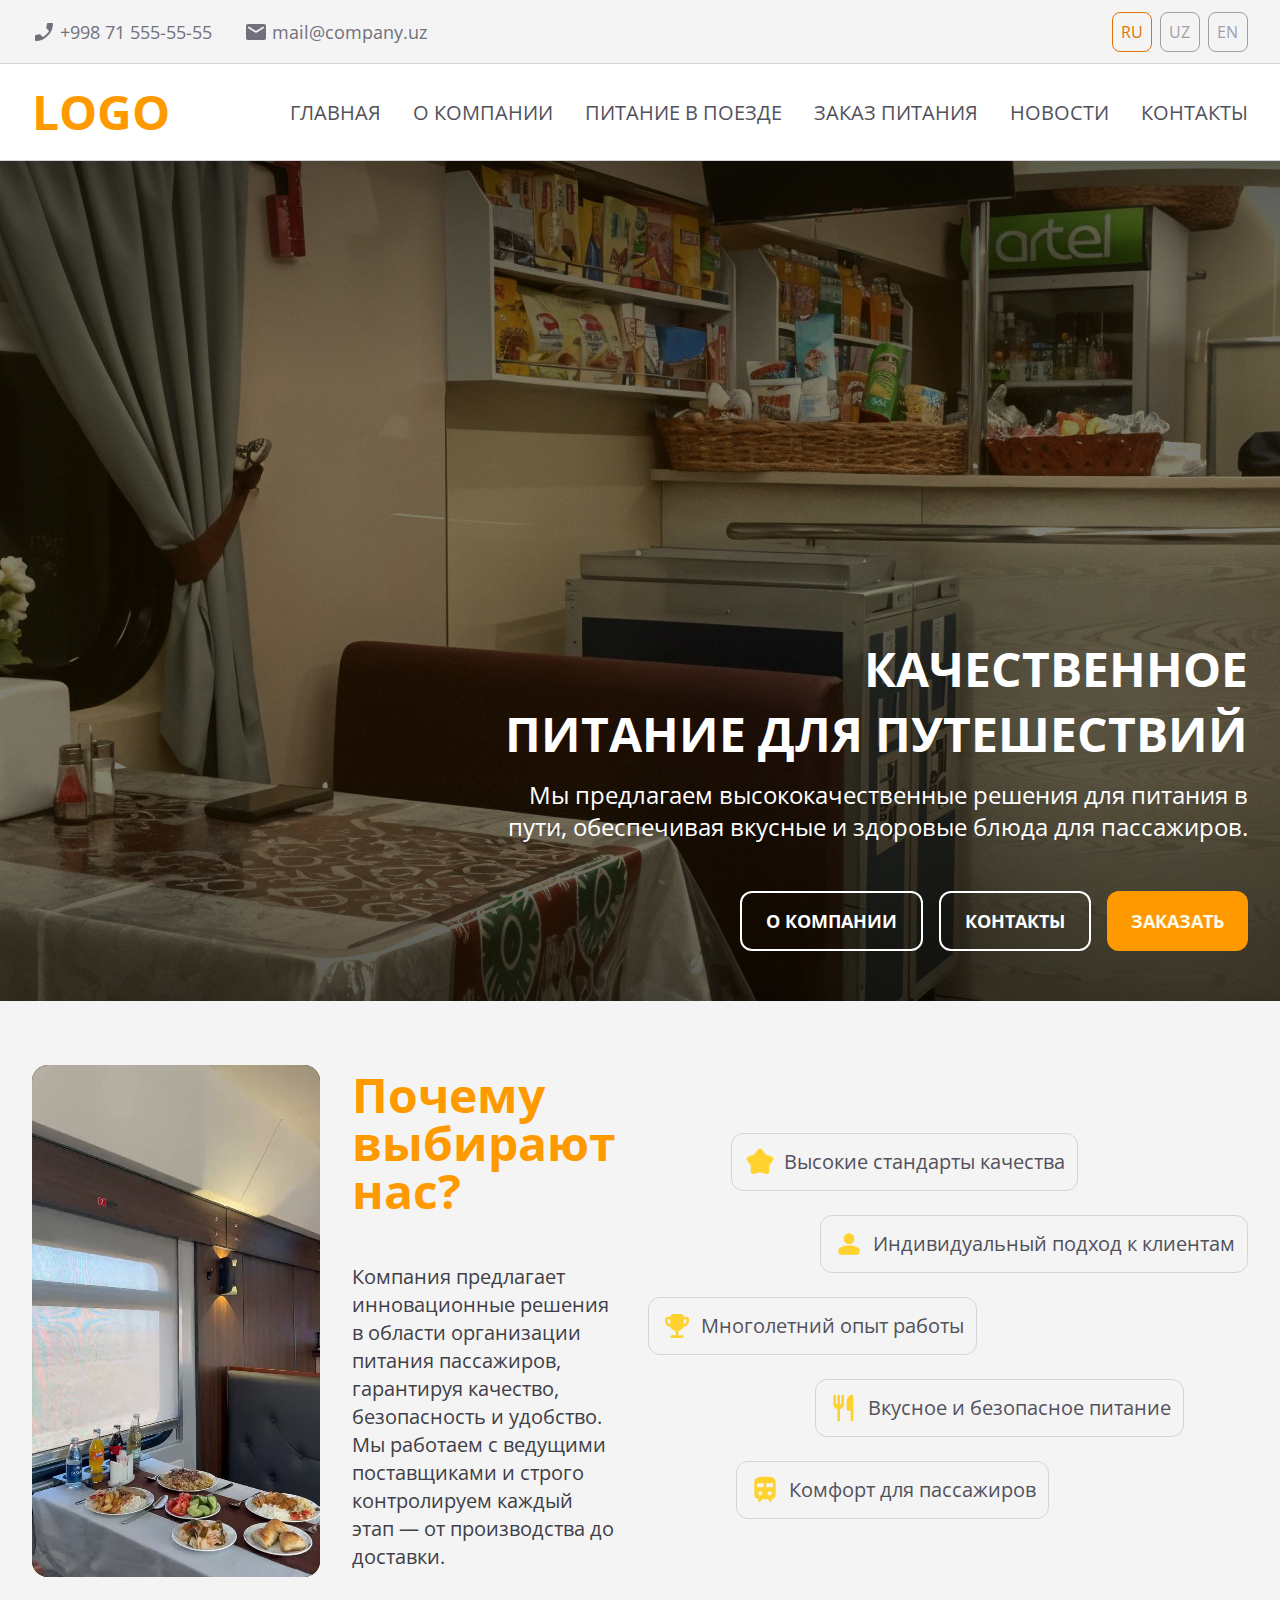
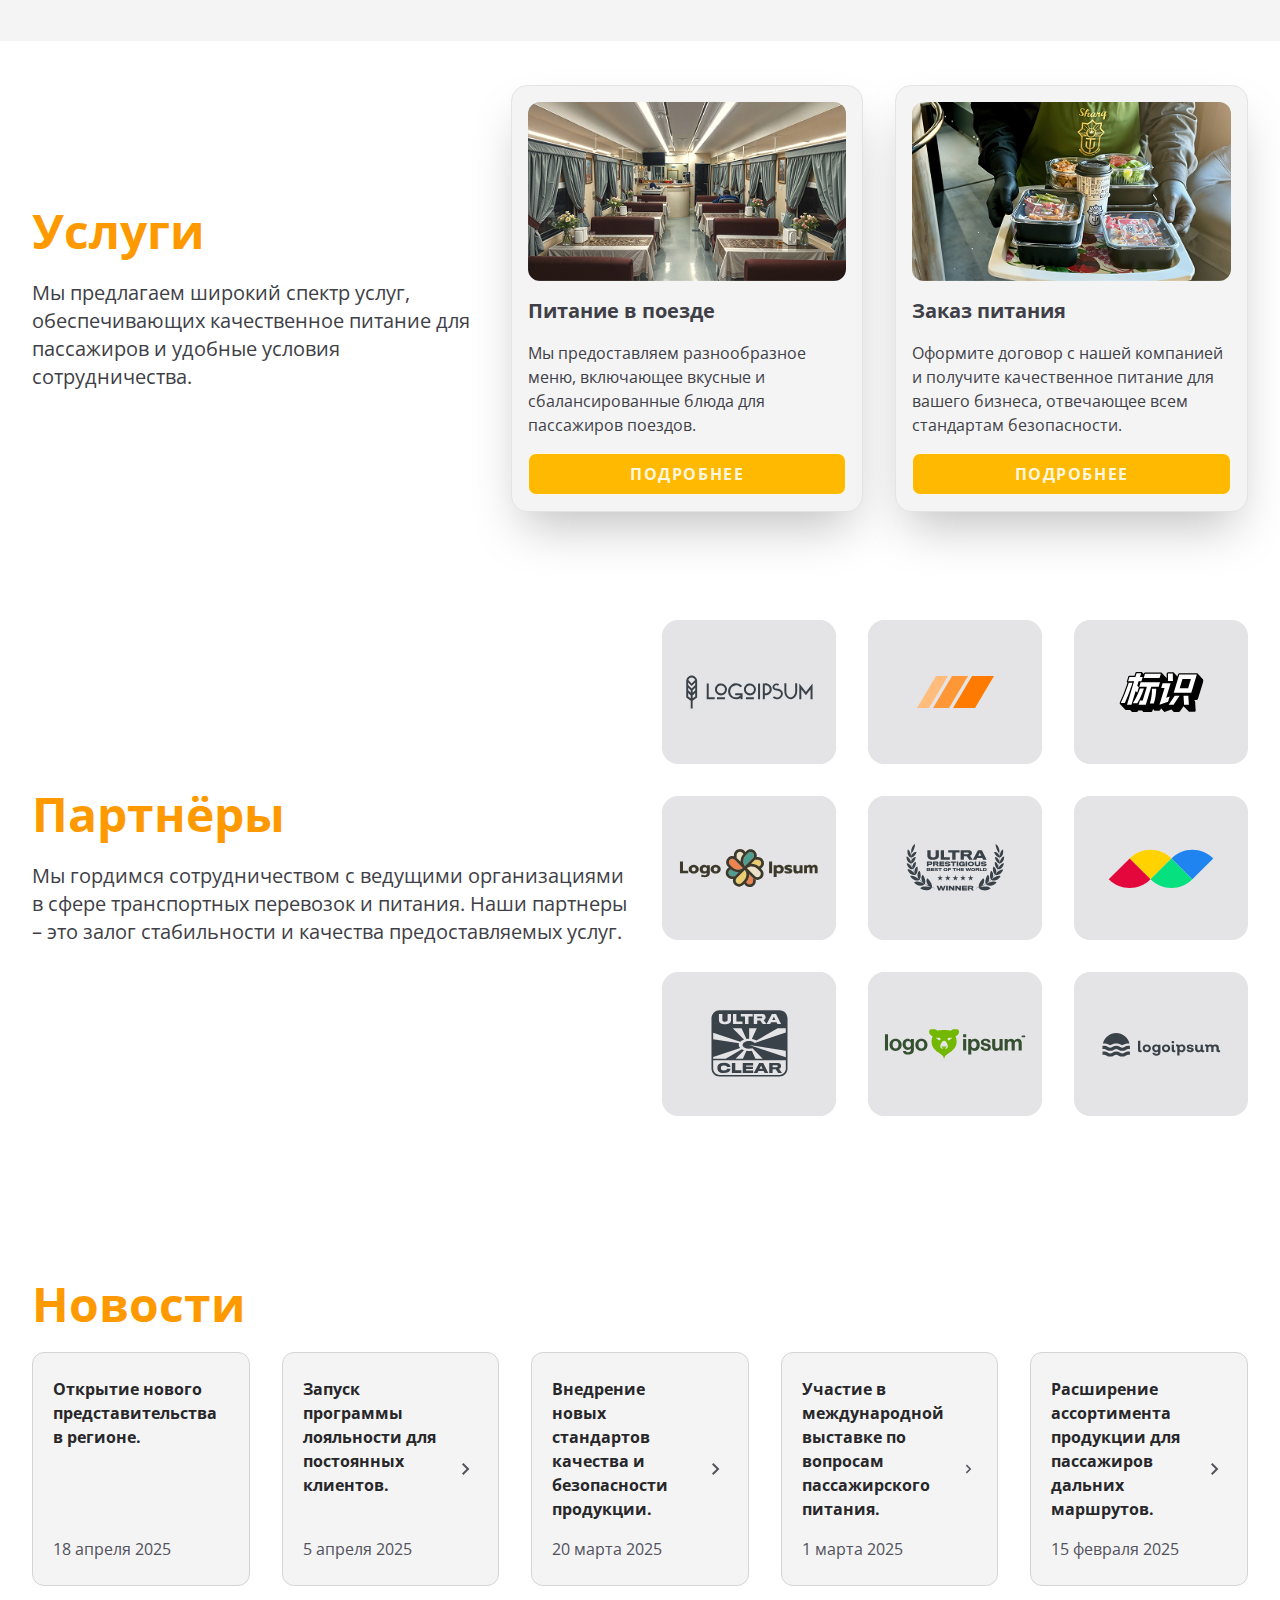
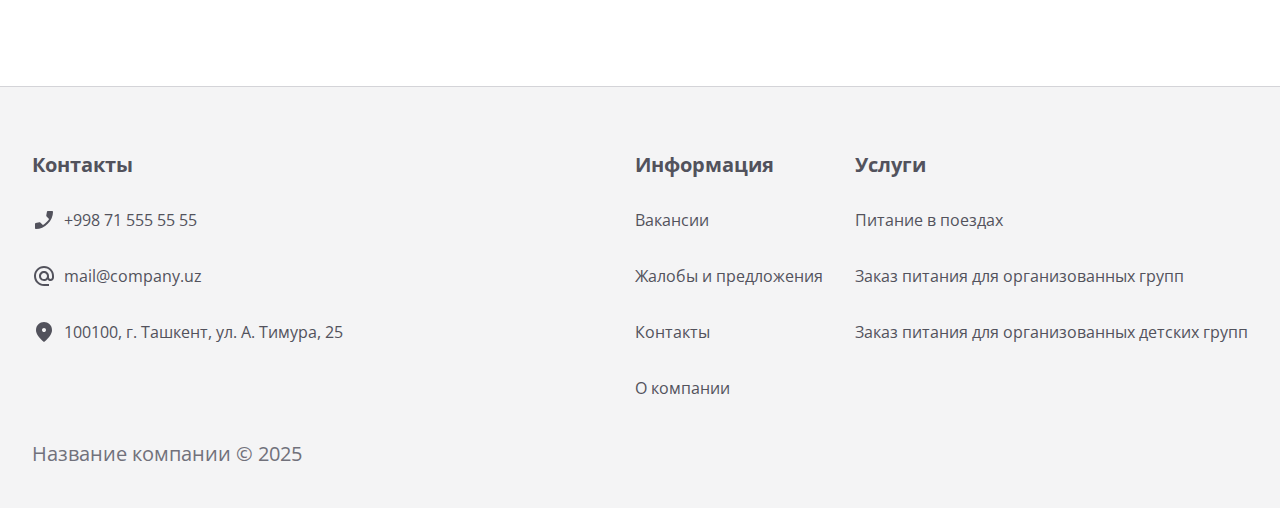
==== commit 74d7ad55: "Правки" ====
--- a/index.html
+++ b/index.html
@@ -9,8 +9,8 @@
     <link href="https://fonts.googleapis.com/css2?family=Open+Sans:ital,wght@0,300..800;1,300..800&family=PT+Mono&display=swap" rel="stylesheet">
     <script src="/public/sprite.svg" type="image/svg+xml"></script>
     <title>Главная</title>
-  <script type="module" crossorigin src="/assets/main-DNbWLvC2.js"></script>
-  <link rel="stylesheet" crossorigin href="/assets/main-N9SVwrSH.css">
+  <script type="module" crossorigin src="./assets/main-DNbWLvC2.js"></script>
+  <link rel="stylesheet" crossorigin href="./assets/main-N9SVwrSH.css">
 </head>
   <body>
     <div class="w-full h-16 bg-zinc-100 border-b border-zinc-300 justify-center items-center flex">
@@ -101,7 +101,7 @@
           
 
           <div class="w-full max-w-[46.75rem] 2xl:max-w-[46.75rem] h-[29.5rem] relative flex justify-center items-center shrink min-[1842px]:shrink-0 min-[1842px]:mr-[-9.25rem]">
-            <div class="absolute h-full w-full opacity-10 justify-start items-center flex overflow-hidden bg-[url('/images/stair-ring.webp')] bg-no-repeat bg-center bg-contain"></div>
+            <div class="absolute h-full w-full opacity-10 justify-start items-center flex overflow-hidden bg-[url('../images/stair-ring.webp')] bg-no-repeat bg-center bg-contain"></div>
 
             <div class="w-full h-[23.5rem] relative flex flex-col gap-6 items-center">
               <div class="p-3 sm:right-11 relative bg-zinc-100 rounded-xl border border-zinc-300 justify-start items-center gap-2 flex">
@@ -157,7 +157,7 @@
         <div class="lg:max-w-[37.375rem] flex-col justify-start items-start gap-6 flex relative">
           <h2 class="self-stretch text-amber-500 text-5xl font-bold text-center lg:text-left">Услуги</h2>
           <div class="self-stretch text-zinc-700 text-xl font-normal leading-7 text-center lg:text-left">Мы предлагаем широкий спектр услуг, обеспечивающих качественное питание для пассажиров и удобные условия сотрудничества.</div>
-          <div class="w-[7.8125rem] h-[29.5rem] rotate-[-15deg] opacity-10 absolute left-[50%] ml-[-3.875rem] top-[-10.375rem] bg-[url('/images/stair.webp')] bg-contain hidden lg:block"></div>
+          <div class="w-[7.8125rem] h-[29.5rem] rotate-[-15deg] opacity-10 absolute left-[50%] ml-[-3.875rem] top-[-10.375rem] bg-[url('../images/stair.webp')] bg-contain hidden lg:block"></div>
         </div>
         <div class="flex gap-8 max-w-[56.625rem] flex-col md:flex-row">
           
@@ -191,7 +191,7 @@
         <div class="lg:max-w-[37.375rem] flex-col justify-start items-start gap-6 flex relative">
           <h2 class="self-stretch text-amber-500 text-5xl font-bold text-center lg:text-left">Партнёры</h2>
           <div class="self-stretch text-zinc-700 text-xl font-normal leading-7 text-center lg:text-left">Мы гордимся сотрудничеством с ведущими организациями в сфере транспортных перевозок и питания. Наши партнеры – это залог стабильности и качества предоставляемых услуг.</div>
-          <div class="w-[7.8125rem] h-[29.5rem] rotate-[-165deg] opacity-10 absolute left-[-0.5rem] top-[-9.5rem] scale-x-[-100%] bg-[url('/images/stair.webp')] bg-contain hidden lg:block"></div>
+          <div class="w-[7.8125rem] h-[29.5rem] rotate-[-165deg] opacity-10 absolute left-[-0.5rem] top-[-9.5rem] scale-x-[-100%] bg-[url('../images/stair.webp')] bg-contain hidden lg:block"></div>
         </div>
 
         <div class="w-full max-w-[56.625rem] grid grid-cols-3 grid-rows-3 xl:grid-rows-[repeat(3,minmax(9rem,auto))] gap-4 xl:gap-8">
--- a/assets/main-N9SVwrSH.css
+++ b/assets/main-N9SVwrSH.css
@@ -1 +1 @@
-/*! tailwindcss v4.0.8 | MIT License | https://tailwindcss.com */@layer theme{:root,:host{--font-sans:ui-sans-serif,system-ui,sans-serif,"Apple Color Emoji","Segoe UI Emoji","Segoe UI Symbol","Noto Color Emoji";--font-mono:"PT Mono","mono";--color-amber-50:oklch(.987 .022 95.277);--color-amber-300:oklch(.879 .169 91.605);--color-amber-400:oklch(.828 .189 84.429);--color-amber-500:oklch(.769 .188 70.08);--color-amber-600:oklch(.666 .179 58.318);--color-amber-700:oklch(.555 .163 48.998);--color-zinc-100:oklch(.967 .001 286.375);--color-zinc-200:oklch(.92 .004 286.32);--color-zinc-300:oklch(.871 .006 286.286);--color-zinc-400:oklch(.705 .015 286.067);--color-zinc-500:oklch(.552 .016 285.938);--color-zinc-600:oklch(.442 .017 285.786);--color-zinc-700:oklch(.37 .013 285.805);--color-zinc-800:oklch(.274 .006 286.033);--color-black:#000;--color-white:#fff;--spacing:.25rem;--text-sm:.875rem;--text-sm--line-height:calc(1.25/.875);--text-base:1rem;--text-base--line-height: 1.5 ;--text-lg:1.125rem;--text-lg--line-height:calc(1.75/1.125);--text-xl:1.25rem;--text-xl--line-height:calc(1.75/1.25);--text-2xl:1.5rem;--text-2xl--line-height:calc(2/1.5);--text-3xl:1.875rem;--text-3xl--line-height: 1.2 ;--text-4xl:2.25rem;--text-4xl--line-height:calc(2.5/2.25);--text-5xl:3rem;--text-5xl--line-height:1;--text-6xl:3.75rem;--text-6xl--line-height:1;--text-7xl:4.5rem;--text-7xl--line-height:1;--font-weight-normal:400;--font-weight-semibold:600;--font-weight-bold:700;--tracking-wide:.025em;--tracking-widest:.1em;--leading-tight:1.25;--leading-normal:1.5;--leading-loose:2;--radius-lg:.5rem;--radius-xl:.75rem;--radius-2xl:1rem;--blur-xs:4px;--aspect-video:16/9;--default-transition-duration:.15s;--default-transition-timing-function:cubic-bezier(.4,0,.2,1);--default-font-family:var(--font-sans);--default-font-feature-settings:var(--font-sans--font-feature-settings);--default-font-variation-settings:var(--font-sans--font-variation-settings);--default-mono-font-family:var(--font-mono);--default-mono-font-feature-settings:var(--font-mono--font-feature-settings);--default-mono-font-variation-settings:var(--font-mono--font-variation-settings);--font-body:"Open Sans","sans-serif"}}@layer base{*,:after,:before,::backdrop{box-sizing:border-box;border:0 solid;margin:0;padding:0}::file-selector-button{box-sizing:border-box;border:0 solid;margin:0;padding:0}html,:host{-webkit-text-size-adjust:100%;-moz-tab-size:4;tab-size:4;line-height:1.5;font-family:var(--default-font-family,ui-sans-serif,system-ui,sans-serif,"Apple Color Emoji","Segoe UI Emoji","Segoe UI Symbol","Noto Color Emoji");font-feature-settings:var(--default-font-feature-settings,normal);font-variation-settings:var(--default-font-variation-settings,normal);-webkit-tap-highlight-color:transparent}body{line-height:inherit}hr{height:0;color:inherit;border-top-width:1px}abbr:where([title]){-webkit-text-decoration:underline dotted;text-decoration:underline dotted}h1,h2,h3,h4,h5,h6{font-size:inherit;font-weight:inherit}a{color:inherit;-webkit-text-decoration:inherit;text-decoration:inherit}b,strong{font-weight:bolder}code,kbd,samp,pre{font-family:var(--default-mono-font-family,ui-monospace,SFMono-Regular,Menlo,Monaco,Consolas,"Liberation Mono","Courier New",monospace);font-feature-settings:var(--default-mono-font-feature-settings,normal);font-variation-settings:var(--default-mono-font-variation-settings,normal);font-size:1em}small{font-size:80%}sub,sup{vertical-align:baseline;font-size:75%;line-height:0;position:relative}sub{bottom:-.25em}sup{top:-.5em}table{text-indent:0;border-color:inherit;border-collapse:collapse}:-moz-focusring{outline:auto}progress{vertical-align:baseline}summary{display:list-item}ol,ul,menu{list-style:none}img,svg,video,canvas,audio,iframe,embed,object{vertical-align:middle;display:block}img,video{max-width:100%;height:auto}button,input,select,optgroup,textarea{font:inherit;font-feature-settings:inherit;font-variation-settings:inherit;letter-spacing:inherit;color:inherit;opacity:1;background-color:#0000;border-radius:0}::file-selector-button{font:inherit;font-feature-settings:inherit;font-variation-settings:inherit;letter-spacing:inherit;color:inherit;opacity:1;background-color:#0000;border-radius:0}:where(select:is([multiple],[size])) optgroup{font-weight:bolder}:where(select:is([multiple],[size])) optgroup option{padding-inline-start:20px}::file-selector-button{margin-inline-end:4px}::placeholder{opacity:1;color:color-mix(in oklab,currentColor 50%,transparent)}textarea{resize:vertical}::-webkit-search-decoration{-webkit-appearance:none}::-webkit-date-and-time-value{min-height:1lh;text-align:inherit}::-webkit-datetime-edit{display:inline-flex}::-webkit-datetime-edit-fields-wrapper{padding:0}::-webkit-datetime-edit{padding-block:0}::-webkit-datetime-edit-year-field{padding-block:0}::-webkit-datetime-edit-month-field{padding-block:0}::-webkit-datetime-edit-day-field{padding-block:0}::-webkit-datetime-edit-hour-field{padding-block:0}::-webkit-datetime-edit-minute-field{padding-block:0}::-webkit-datetime-edit-second-field{padding-block:0}::-webkit-datetime-edit-millisecond-field{padding-block:0}::-webkit-datetime-edit-meridiem-field{padding-block:0}:-moz-ui-invalid{box-shadow:none}button,input:where([type=button],[type=reset],[type=submit]){-webkit-appearance:button;-moz-appearance:button;appearance:button}::file-selector-button{-webkit-appearance:button;-moz-appearance:button;appearance:button}::-webkit-inner-spin-button{height:auto}::-webkit-outer-spin-button{height:auto}[hidden]:where(:not([hidden=until-found])){display:none!important}}@layer components;@layer utilities{.absolute{position:absolute}.relative{position:relative}.sticky{position:sticky}.top-0{top:calc(var(--spacing)*0)}.top-24{top:calc(var(--spacing)*24)}.top-\[-9\.5rem\]{top:-9.5rem}.top-\[-10\.375rem\]{top:-10.375rem}.left-0{left:calc(var(--spacing)*0)}.left-\[-0\.5rem\]{left:-.5rem}.left-\[50\%\]{left:50%}.z-10{z-index:10}.z-20{z-index:20}.z-30{z-index:30}.container{width:100%}@media (width>=40rem){.container{max-width:40rem}}@media (width>=48rem){.container{max-width:48rem}}@media (width>=64rem){.container{max-width:64rem}}@media (width>=80rem){.container{max-width:80rem}}@media (width>=96rem){.container{max-width:96rem}}.mt-3{margin-top:calc(var(--spacing)*3)}.mt-8{margin-top:calc(var(--spacing)*8)}.mt-12{margin-top:calc(var(--spacing)*12)}.mr-2{margin-right:calc(var(--spacing)*2)}.mb-1{margin-bottom:calc(var(--spacing)*1)}.mb-3{margin-bottom:calc(var(--spacing)*3)}.mb-4{margin-bottom:calc(var(--spacing)*4)}.mb-5{margin-bottom:calc(var(--spacing)*5)}.mb-6{margin-bottom:calc(var(--spacing)*6)}.mb-7{margin-bottom:calc(var(--spacing)*7)}.mb-12{margin-bottom:calc(var(--spacing)*12)}.mb-16{margin-bottom:calc(var(--spacing)*16)}.ml-\[-3\.875rem\]{margin-left:-3.875rem}.ml-\[-3rem\]{margin-left:-3rem}.block{display:block}.flex{display:flex}.grid{display:grid}.hidden{display:none}.inline-flex{display:inline-flex}.table{display:table}.aspect-\[2\/1\]{aspect-ratio:2}.aspect-\[3\/2\]{aspect-ratio:3/2}.aspect-\[3\/4\]{aspect-ratio:3/4}.aspect-\[4\/3\]{aspect-ratio:4/3}.aspect-\[9\/16\]{aspect-ratio:9/16}.aspect-\[21\/9\]{aspect-ratio:21/9}.aspect-video{aspect-ratio:var(--aspect-video)}.h-5{height:calc(var(--spacing)*5)}.h-6{height:calc(var(--spacing)*6)}.h-7{height:calc(var(--spacing)*7)}.h-8{height:calc(var(--spacing)*8)}.h-10{height:calc(var(--spacing)*10)}.h-12{height:calc(var(--spacing)*12)}.h-14{height:calc(var(--spacing)*14)}.h-16{height:calc(var(--spacing)*16)}.h-20{height:calc(var(--spacing)*20)}.h-\[3\.75rem\]{height:3.75rem}.h-\[23\.5rem\]{height:23.5rem}.h-\[29\.5rem\]{height:29.5rem}.h-\[115px\]{height:115px}.h-full{height:100%}.min-h-\[52\.5rem\]{min-height:52.5rem}.w-5{width:calc(var(--spacing)*5)}.w-6{width:calc(var(--spacing)*6)}.w-8{width:calc(var(--spacing)*8)}.w-10{width:calc(var(--spacing)*10)}.w-16{width:calc(var(--spacing)*16)}.w-72{width:calc(var(--spacing)*72)}.w-\[7\.8125rem\]{width:7.8125rem}.w-full{width:100%}.max-w-64{max-width:calc(var(--spacing)*64)}.max-w-\[36\.5625rem\]{max-width:36.5625rem}.max-w-\[46\.75rem\]{max-width:46.75rem}.max-w-\[56\.625rem\]{max-width:56.625rem}.max-w-full{max-width:100%}.flex-\[1_1_0\]{flex:1 1 0}.shrink{flex-shrink:1}.shrink-0{flex-shrink:0}.grow{flex-grow:1}.basis-0{flex-basis:calc(var(--spacing)*0)}.scale-x-\[-100\%\]{--tw-scale-x:-100%;scale:var(--tw-scale-x)var(--tw-scale-y)}.rotate-\[-15deg\]{rotate:-15deg}.rotate-\[-165deg\]{rotate:-165deg}.transform{transform:var(--tw-rotate-x)var(--tw-rotate-y)var(--tw-rotate-z)var(--tw-skew-x)var(--tw-skew-y)}.grid-cols-1{grid-template-columns:repeat(1,minmax(0,1fr))}.grid-cols-2{grid-template-columns:repeat(2,minmax(0,1fr))}.grid-cols-3{grid-template-columns:repeat(3,minmax(0,1fr))}.grid-rows-3{grid-template-rows:repeat(3,minmax(0,1fr))}.flex-col{flex-direction:column}.flex-col-reverse{flex-direction:column-reverse}.flex-nowrap{flex-wrap:nowrap}.flex-wrap{flex-wrap:wrap}.items-center{align-items:center}.items-end{align-items:flex-end}.items-start{align-items:flex-start}.items-stretch{align-items:stretch}.justify-between{justify-content:space-between}.justify-center{justify-content:center}.justify-end{justify-content:flex-end}.justify-start{justify-content:flex-start}.gap-1{gap:calc(var(--spacing)*1)}.gap-2{gap:calc(var(--spacing)*2)}.gap-2\.5{gap:calc(var(--spacing)*2.5)}.gap-3{gap:calc(var(--spacing)*3)}.gap-4{gap:calc(var(--spacing)*4)}.gap-6{gap:calc(var(--spacing)*6)}.gap-8{gap:calc(var(--spacing)*8)}.gap-10{gap:calc(var(--spacing)*10)}.gap-12{gap:calc(var(--spacing)*12)}.gap-\[1\.8125rem\]{gap:1.8125rem}.gap-y-4{row-gap:calc(var(--spacing)*4)}.self-stretch{align-self:stretch}.overflow-hidden{overflow:hidden}.overflow-visible{overflow:visible}.overflow-x-hidden{overflow-x:hidden}.rounded-2xl{border-radius:var(--radius-2xl)}.rounded-lg{border-radius:var(--radius-lg)}.rounded-xl{border-radius:var(--radius-xl)}.border{border-style:var(--tw-border-style);border-width:1px}.border-2{border-style:var(--tw-border-style);border-width:2px}.border-t{border-top-style:var(--tw-border-style);border-top-width:1px}.border-b{border-bottom-style:var(--tw-border-style);border-bottom-width:1px}.border-solid{--tw-border-style:solid;border-style:solid}.\!border-zinc-400{border-color:var(--color-zinc-400)!important}.border-white{border-color:var(--color-white)}.border-zinc-200{border-color:var(--color-zinc-200)}.border-zinc-300{border-color:var(--color-zinc-300)}.border-zinc-400{border-color:var(--color-zinc-400)}.bg-\[rgba\(0\,0\,0\,0\.3\)\]{background-color:#0000004d}.bg-\[rgba\(0\,0\,0\,0\.5\)\]{background-color:#00000080}.bg-amber-500{background-color:var(--color-amber-500)}.bg-black{background-color:var(--color-black)}.bg-white{background-color:var(--color-white)}.bg-zinc-100{background-color:var(--color-zinc-100)}.bg-zinc-200{background-color:var(--color-zinc-200)}.bg-zinc-700{background-color:var(--color-zinc-700)}.bg-gradient-to-r{--tw-gradient-position:to right in oklab;background-image:linear-gradient(var(--tw-gradient-stops))}.bg-\[url\(\'\/images\/stair-ring\.webp\'\)\]{background-image:url(/images/stair-ring.webp)}.bg-\[url\(\'\/images\/stair\.webp\'\)\]{background-image:url(/images/stair.webp)}.from-amber-400{--tw-gradient-from:var(--color-amber-400);--tw-gradient-stops:var(--tw-gradient-via-stops,var(--tw-gradient-position),var(--tw-gradient-from)var(--tw-gradient-from-position),var(--tw-gradient-to)var(--tw-gradient-to-position))}.to-amber-500{--tw-gradient-to:var(--color-amber-500);--tw-gradient-stops:var(--tw-gradient-via-stops,var(--tw-gradient-position),var(--tw-gradient-from)var(--tw-gradient-from-position),var(--tw-gradient-to)var(--tw-gradient-to-position))}.bg-contain{background-size:contain}.bg-center{background-position:50%}.bg-no-repeat{background-repeat:no-repeat}.fill-current{fill:currentColor}.object-cover{object-fit:cover}.p-2{padding:calc(var(--spacing)*2)}.p-3{padding:calc(var(--spacing)*3)}.p-4{padding:calc(var(--spacing)*4)}.px-4{padding-inline:calc(var(--spacing)*4)}.px-5{padding-inline:calc(var(--spacing)*5)}.px-6{padding-inline:calc(var(--spacing)*6)}.px-8{padding-inline:calc(var(--spacing)*8)}.py-3{padding-block:calc(var(--spacing)*3)}.py-4{padding-block:calc(var(--spacing)*4)}.py-6{padding-block:calc(var(--spacing)*6)}.py-8{padding-block:calc(var(--spacing)*8)}.py-11{padding-block:calc(var(--spacing)*11)}.py-16{padding-block:calc(var(--spacing)*16)}.py-\[3\.125rem\]{padding-block:3.125rem}.py-\[6\.25rem\]{padding-block:6.25rem}.pt-2{padding-top:calc(var(--spacing)*2)}.pt-6{padding-top:calc(var(--spacing)*6)}.pt-8{padding-top:calc(var(--spacing)*8)}.pt-12{padding-top:calc(var(--spacing)*12)}.pt-14{padding-top:calc(var(--spacing)*14)}.pt-16{padding-top:calc(var(--spacing)*16)}.pr-6{padding-right:calc(var(--spacing)*6)}.pb-4{padding-bottom:calc(var(--spacing)*4)}.pb-5{padding-bottom:calc(var(--spacing)*5)}.pb-6{padding-bottom:calc(var(--spacing)*6)}.pb-8{padding-bottom:calc(var(--spacing)*8)}.pb-10{padding-bottom:calc(var(--spacing)*10)}.pb-28{padding-bottom:calc(var(--spacing)*28)}.pb-32{padding-bottom:calc(var(--spacing)*32)}.pl-2{padding-left:calc(var(--spacing)*2)}.text-center{text-align:center}.text-right{text-align:right}.text-2xl{font-size:var(--text-2xl);line-height:var(--tw-leading,var(--text-2xl--line-height))}.text-3xl{font-size:var(--text-3xl);line-height:var(--tw-leading,var(--text-3xl--line-height))}.text-4xl{font-size:var(--text-4xl);line-height:var(--tw-leading,var(--text-4xl--line-height))}.text-5xl{font-size:var(--text-5xl);line-height:var(--tw-leading,var(--text-5xl--line-height))}.text-6xl{font-size:var(--text-6xl);line-height:var(--tw-leading,var(--text-6xl--line-height))}.text-base{font-size:var(--text-base);line-height:var(--tw-leading,var(--text-base--line-height))}.text-lg{font-size:var(--text-lg);line-height:var(--tw-leading,var(--text-lg--line-height))}.text-xl{font-size:var(--text-xl);line-height:var(--tw-leading,var(--text-xl--line-height))}.text-4xl\/\[130\%\]{font-size:var(--text-4xl);line-height:130%}.text-\[20px\]{font-size:20px}.text-\[48px\]{font-size:48px}.leading-7{--tw-leading:calc(var(--spacing)*7);line-height:calc(var(--spacing)*7)}.leading-\[5\%\]{--tw-leading:5%;line-height:5%}.leading-none{--tw-leading:1;line-height:1}.leading-normal{--tw-leading:var(--leading-normal);line-height:var(--leading-normal)}.leading-tight{--tw-leading:var(--leading-tight);line-height:var(--leading-tight)}.font-bold{--tw-font-weight:var(--font-weight-bold);font-weight:var(--font-weight-bold)}.font-normal{--tw-font-weight:var(--font-weight-normal);font-weight:var(--font-weight-normal)}.font-semibold{--tw-font-weight:var(--font-weight-semibold);font-weight:var(--font-weight-semibold)}.tracking-wide{--tw-tracking:var(--tracking-wide);letter-spacing:var(--tracking-wide)}.\!text-zinc-400{color:var(--color-zinc-400)!important}.text-amber-50{color:var(--color-amber-50)}.text-amber-300{color:var(--color-amber-300)}.text-amber-400{color:var(--color-amber-400)}.text-amber-500{color:var(--color-amber-500)}.text-white{color:var(--color-white)}.text-zinc-500{color:var(--color-zinc-500)}.text-zinc-600{color:var(--color-zinc-600)}.text-zinc-700{color:var(--color-zinc-700)}.text-zinc-800{color:var(--color-zinc-800)}.uppercase{text-transform:uppercase}.underline{text-decoration-line:underline}.opacity-0{opacity:0}.opacity-10{opacity:.1}.shadow-2xl{--tw-shadow:0 25px 50px -12px var(--tw-shadow-color,#00000040);box-shadow:var(--tw-inset-shadow),var(--tw-inset-ring-shadow),var(--tw-ring-offset-shadow),var(--tw-ring-shadow),var(--tw-shadow)}.shadow-\[0px_2px_4px_-2px_rgba\(0\,0\,0\,0\.10\)\]{--tw-shadow:0px 2px 4px -2px var(--tw-shadow-color,#0000001a);box-shadow:var(--tw-inset-shadow),var(--tw-inset-ring-shadow),var(--tw-ring-offset-shadow),var(--tw-ring-shadow),var(--tw-shadow)}.shadow-md{--tw-shadow:0 4px 6px -1px var(--tw-shadow-color,#0000001a),0 2px 4px -2px var(--tw-shadow-color,#0000001a);box-shadow:var(--tw-inset-shadow),var(--tw-inset-ring-shadow),var(--tw-ring-offset-shadow),var(--tw-ring-shadow),var(--tw-shadow)}.backdrop-blur-xs{--tw-backdrop-blur:blur(var(--blur-xs));-webkit-backdrop-filter:var(--tw-backdrop-blur,)var(--tw-backdrop-brightness,)var(--tw-backdrop-contrast,)var(--tw-backdrop-grayscale,)var(--tw-backdrop-hue-rotate,)var(--tw-backdrop-invert,)var(--tw-backdrop-opacity,)var(--tw-backdrop-saturate,)var(--tw-backdrop-sepia,);backdrop-filter:var(--tw-backdrop-blur,)var(--tw-backdrop-brightness,)var(--tw-backdrop-contrast,)var(--tw-backdrop-grayscale,)var(--tw-backdrop-hue-rotate,)var(--tw-backdrop-invert,)var(--tw-backdrop-opacity,)var(--tw-backdrop-saturate,)var(--tw-backdrop-sepia,)}.transition-all{transition-property:all;transition-timing-function:var(--tw-ease,var(--default-transition-timing-function));transition-duration:var(--tw-duration,var(--default-transition-duration))}@media (hover:hover){.group-hover\:ml-0:is(:where(.group):hover *){margin-left:calc(var(--spacing)*0)}.group-hover\:text-amber-600:is(:where(.group):hover *){color:var(--color-amber-600)}.group-hover\:opacity-100:is(:where(.group):hover *){opacity:1}.hover\:\!border-zinc-500:hover{border-color:var(--color-zinc-500)!important}.hover\:border-amber-600:hover{border-color:var(--color-amber-600)}.hover\:bg-amber-400:hover{background-color:var(--color-amber-400)}.hover\:\!text-zinc-500:hover{color:var(--color-zinc-500)!important}.hover\:text-amber-300:hover{color:var(--color-amber-300)}.hover\:text-amber-400:hover{color:var(--color-amber-400)}.hover\:text-amber-600:hover{color:var(--color-amber-600)}.hover\:underline:hover{text-decoration-line:underline}}.active\:\!border-zinc-600:active{border-color:var(--color-zinc-600)!important}.active\:border-amber-700:active{border-color:var(--color-amber-700)}.active\:bg-amber-600:active{background-color:var(--color-amber-600)}.active\:\!text-zinc-600:active{color:var(--color-zinc-600)!important}.active\:text-amber-500:active{color:var(--color-amber-500)}.active\:text-amber-600:active{color:var(--color-amber-600)}.active\:text-amber-700:active{color:var(--color-amber-700)}@media (width>=1842px){.min-\[1842px\]\:mr-\[-9\.25rem\]{margin-right:-9.25rem}.min-\[1842px\]\:shrink-0{flex-shrink:0}}@media (width>=40rem){.sm\:right-11{right:calc(var(--spacing)*11)}.sm\:right-14{right:calc(var(--spacing)*14)}.sm\:right-16{right:calc(var(--spacing)*16)}.sm\:self-end{align-self:flex-end}.sm\:self-start{align-self:flex-start}.sm\:text-5xl{font-size:var(--text-5xl);line-height:var(--tw-leading,var(--text-5xl--line-height))}.sm\:text-nowrap{text-wrap:nowrap}}@media (width>=48rem){.md\:flex{display:flex}.md\:grid-cols-2{grid-template-columns:repeat(2,minmax(0,1fr))}.md\:grid-cols-3{grid-template-columns:repeat(3,minmax(0,1fr))}.md\:flex-row{flex-direction:row}.md\:text-7xl{font-size:var(--text-7xl);line-height:var(--tw-leading,var(--text-7xl--line-height))}}@media (width>=64rem){.lg\:block{display:block}.lg\:flex{display:flex}.lg\:hidden{display:none}.lg\:aspect-\[32\/9\]{aspect-ratio:32/9}.lg\:h-5{height:calc(var(--spacing)*5)}.lg\:min-h-24{min-height:calc(var(--spacing)*24)}.lg\:max-w-\[37\.375rem\]{max-width:37.375rem}.lg\:max-w-\[48rem\]{max-width:48rem}.lg\:flex-\[1_1_0\]{flex:1 1 0}.lg\:grid-cols-3{grid-template-columns:repeat(3,minmax(0,1fr))}.lg\:grid-cols-4{grid-template-columns:repeat(4,minmax(0,1fr))}.lg\:flex-row{flex-direction:row}.lg\:justify-end{justify-content:flex-end}.lg\:gap-4{gap:calc(var(--spacing)*4)}.lg\:gap-8{gap:calc(var(--spacing)*8)}.lg\:px-4{padding-inline:calc(var(--spacing)*4)}.lg\:px-8{padding-inline:calc(var(--spacing)*8)}.lg\:py-0{padding-block:calc(var(--spacing)*0)}.lg\:py-8{padding-block:calc(var(--spacing)*8)}.lg\:pt-0{padding-top:calc(var(--spacing)*0)}.lg\:text-left{text-align:left}.lg\:text-right{text-align:right}.lg\:text-base{font-size:var(--text-base);line-height:var(--tw-leading,var(--text-base--line-height))}.lg\:text-5xl\/\[135\%\]{font-size:var(--text-5xl);line-height:135%}}@media (width>=80rem){.xl\:block{display:block}.xl\:aspect-\[3\/2\]{aspect-ratio:3/2}.xl\:aspect-auto{aspect-ratio:auto}.xl\:max-w-96{max-width:calc(var(--spacing)*96)}.xl\:max-w-\[27\.5rem\]{max-width:27.5rem}.xl\:grid-cols-5{grid-template-columns:repeat(5,minmax(0,1fr))}.xl\:grid-rows-\[repeat\(3\,minmax\(9rem\,auto\)\)\]{grid-template-rows:repeat(3,minmax(9rem,auto))}.xl\:flex-row{flex-direction:row}.xl\:gap-8{gap:calc(var(--spacing)*8)}.xl\:text-left{text-align:left}.xl\:text-5xl{font-size:var(--text-5xl);line-height:var(--tw-leading,var(--text-5xl--line-height))}.xl\:text-xl{font-size:var(--text-xl);line-height:var(--tw-leading,var(--text-xl--line-height))}}@media (width>=96rem){.\32xl\:max-w-\[46\.75rem\]{max-width:46.75rem}.\32xl\:text-2xl{font-size:var(--text-2xl);line-height:var(--tw-leading,var(--text-2xl--line-height))}.\32xl\:text-6xl{font-size:var(--text-6xl);line-height:var(--tw-leading,var(--text-6xl--line-height))}}}body{font-family:var(--font-body);color:var(--color-zinc-700)}.font-semibold{--tw-font-weight:var(--font-weight-semibold);font-weight:var(--font-weight-semibold)}.tracking-wide{--tw-tracking:var(--tracking-wide);letter-spacing:var(--tracking-wide)}.container{width:100%;max-width:100rem;padding-inline:calc(var(--spacing)*4)}@media (width>=64rem){.container{padding-inline:calc(var(--spacing)*8)}}.container-narrow{width:100%;max-width:80rem;padding-inline:calc(var(--spacing)*4)}@media (width>=64rem){.container-narrow{padding-inline:calc(var(--spacing)*8)}}.button{cursor:pointer;justify-content:center;align-items:center;gap:calc(var(--spacing)*4);border-radius:var(--radius-lg);border-style:var(--tw-border-style);background-color:var(--color-amber-400);padding-inline:calc(var(--spacing)*4);padding-block:calc(var(--spacing)*3);font-family:var(--font-body);font-size:var(--text-base);--tw-font-weight:var(--font-weight-bold);line-height:100%;font-weight:var(--font-weight-bold);--tw-tracking:var(--tracking-widest);letter-spacing:var(--tracking-widest);color:#ffffffe6;text-transform:uppercase;border-width:1px;display:flex}@media (hover:hover){.button:hover{background-color:var(--color-amber-300)}}.button:active{background-color:var(--color-amber-500)}.button-outline{cursor:pointer;justify-content:center;align-items:center;gap:calc(var(--spacing)*4);border-radius:var(--radius-lg);border-style:var(--tw-border-style);border-width:1px;border-color:var(--color-amber-600);padding-inline:calc(var(--spacing)*4);padding-block:calc(var(--spacing)*3);font-family:var(--font-body);font-size:var(--text-base);--tw-tracking:var(--tracking-wide);letter-spacing:var(--tracking-wide);color:var(--color-amber-600);text-transform:uppercase;line-height:100%;display:flex}@media (hover:hover){.button-outline:hover{border-color:var(--color-amber-400);color:var(--color-amber-400)}}.button-outline:active{border-color:var(--color-amber-600);color:var(--color-amber-600)}.button-outline-amber{cursor:pointer;justify-content:center;align-items:center;gap:calc(var(--spacing)*4);border-radius:var(--radius-lg);border-style:var(--tw-border-style);border-width:1px;border-color:var(--color-amber-600);padding-inline:calc(var(--spacing)*4);padding-block:calc(var(--spacing)*3);font-family:var(--font-body);font-size:var(--text-base);--tw-tracking:var(--tracking-wide);letter-spacing:var(--tracking-wide);color:var(--color-amber-600);text-transform:uppercase;line-height:100%;display:flex}@media (hover:hover){.button-outline-amber:hover{border-color:var(--color-amber-400);color:var(--color-amber-400)}}.button-outline-amber:active{border-color:var(--color-amber-600);color:var(--color-amber-600)}.table{border-collapse:collapse;border-style:var(--tw-border-style);border-width:1px;border-color:var(--color-zinc-300);width:100%}.table th{border-style:var(--tw-border-style);border-width:1px;border-color:var(--color-zinc-300);background-color:var(--color-zinc-100);padding-inline:calc(var(--spacing)*4);padding-block:calc(var(--spacing)*2);font-family:var(--font-mono);font-size:var(--text-sm);line-height:var(--tw-leading,var(--text-sm--line-height));--tw-font-weight:var(--font-weight-normal);font-weight:var(--font-weight-normal);color:var(--color-zinc-700)}.table td{border-style:var(--tw-border-style);border-width:1px;border-color:var(--color-zinc-300);padding-inline:calc(var(--spacing)*4);padding-block:calc(var(--spacing)*2);font-family:var(--font-mono);font-size:var(--text-sm);line-height:var(--tw-leading,var(--text-sm--line-height));--tw-font-weight:var(--font-weight-normal);font-weight:var(--font-weight-normal);color:var(--color-zinc-700)}.h1{margin-top:calc(var(--spacing)*12);margin-bottom:calc(var(--spacing)*6);font-size:var(--text-5xl);line-height:var(--tw-leading,var(--text-5xl--line-height));--tw-leading:62.4px;--tw-font-weight:var(--font-weight-bold);line-height:62.4px;font-weight:var(--font-weight-bold);color:var(--color-zinc-700);text-transform:uppercase}.h2{margin-top:calc(var(--spacing)*9);margin-bottom:calc(var(--spacing)*5);font-size:var(--text-4xl);line-height:var(--tw-leading,var(--text-4xl--line-height));--tw-leading:46.8px;--tw-font-weight:var(--font-weight-bold);line-height:46.8px;font-weight:var(--font-weight-bold);color:var(--color-zinc-700);text-transform:uppercase}.h3{margin-top:calc(var(--spacing)*8);margin-bottom:calc(var(--spacing)*4);font-size:var(--text-3xl);line-height:var(--tw-leading,var(--text-3xl--line-height));--tw-leading:39px;--tw-font-weight:var(--font-weight-bold);line-height:39px;font-weight:var(--font-weight-bold);color:var(--color-zinc-700);text-transform:uppercase}.h4{margin-top:calc(var(--spacing)*8);margin-bottom:calc(var(--spacing)*4);font-size:var(--text-3xl);line-height:var(--tw-leading,var(--text-3xl--line-height));--tw-leading:var(--leading-loose);line-height:var(--leading-loose);--tw-font-weight:var(--font-weight-normal);font-weight:var(--font-weight-normal);color:var(--color-zinc-700)}.h5{margin-top:calc(var(--spacing)*6);margin-bottom:calc(var(--spacing)*3);font-size:var(--text-xl);line-height:var(--tw-leading,var(--text-xl--line-height));--tw-leading:calc(var(--spacing)*7);line-height:calc(var(--spacing)*7);--tw-font-weight:var(--font-weight-normal);font-weight:var(--font-weight-normal);color:var(--color-zinc-700);text-transform:uppercase}.h6{margin-top:calc(var(--spacing)*5);margin-bottom:calc(var(--spacing)*2.5);font-size:var(--text-xl);line-height:var(--tw-leading,var(--text-xl--line-height));--tw-leading:calc(var(--spacing)*7);line-height:calc(var(--spacing)*7);--tw-font-weight:var(--font-weight-normal);font-weight:var(--font-weight-normal);color:var(--color-zinc-700);text-transform:uppercase}.p-large{margin-top:calc(var(--spacing)*4);margin-bottom:calc(var(--spacing)*4);font-size:var(--text-xl);line-height:var(--tw-leading,var(--text-xl--line-height));--tw-leading:calc(var(--spacing)*7);line-height:calc(var(--spacing)*7);--tw-font-weight:var(--font-weight-normal);font-weight:var(--font-weight-normal);color:var(--color-zinc-600)}.p{margin-top:calc(var(--spacing)*2);margin-bottom:calc(var(--spacing)*4);font-size:var(--text-base);line-height:var(--tw-leading,var(--text-base--line-height));--tw-leading:var(--leading-normal);line-height:var(--leading-normal);--tw-font-weight:var(--font-weight-normal);font-weight:var(--font-weight-normal);color:var(--color-zinc-700)}.hr{--tw-border-style:dashed;border-style:dashed}.blockquote{justify-content:flex-start;align-items:flex-start;gap:calc(var(--spacing)*8);border-radius:var(--radius-2xl);background-color:var(--color-zinc-100);padding:calc(var(--spacing)*6);display:inline-flex;overflow:hidden}.blockquote-icon{height:calc(var(--spacing)*8);width:calc(var(--spacing)*8);color:var(--color-zinc-300);flex-shrink:0}.blockquote-content{justify-content:flex-start;align-items:stretch;gap:calc(var(--spacing)*4);flex-direction:column;display:flex}.blockquote-text{font-size:var(--text-lg);line-height:var(--tw-leading,var(--text-lg--line-height));--tw-leading:calc(var(--spacing)*7);line-height:calc(var(--spacing)*7);--tw-font-weight:var(--font-weight-normal);font-weight:var(--font-weight-normal);color:var(--color-zinc-700)}.blockquote-author{text-align:right;font-size:var(--text-lg);line-height:var(--tw-leading,var(--text-lg--line-height));--tw-leading:calc(var(--spacing)*7);line-height:calc(var(--spacing)*7);--tw-font-weight:var(--font-weight-normal);font-weight:var(--font-weight-normal);color:var(--color-zinc-500)}.imageblock-img{object-fit:cover;border-radius:.25rem;width:100%}.imageblock-caption{margin-top:calc(var(--spacing)*2);margin-bottom:calc(var(--spacing)*4);font-size:var(--text-sm);line-height:var(--tw-leading,var(--text-sm--line-height));color:var(--color-zinc-500)}.banner{min-height:calc(var(--spacing)*32);border-radius:var(--radius-2xl);background-color:var(--color-black);justify-content:center;align-items:center;width:100%;display:flex;position:relative;overflow:hidden}.banner-img{top:calc(var(--spacing)*0);left:calc(var(--spacing)*0);z-index:0;object-fit:cover;width:100%;height:100%;position:absolute}@property --tw-scale-x{syntax:"*";inherits:false;initial-value:1}@property --tw-scale-y{syntax:"*";inherits:false;initial-value:1}@property --tw-scale-z{syntax:"*";inherits:false;initial-value:1}@property --tw-rotate-x{syntax:"*";inherits:false;initial-value:rotateX(0)}@property --tw-rotate-y{syntax:"*";inherits:false;initial-value:rotateY(0)}@property --tw-rotate-z{syntax:"*";inherits:false;initial-value:rotateZ(0)}@property --tw-skew-x{syntax:"*";inherits:false;initial-value:skewX(0)}@property --tw-skew-y{syntax:"*";inherits:false;initial-value:skewY(0)}@property --tw-border-style{syntax:"*";inherits:false;initial-value:solid}@property --tw-gradient-position{syntax:"*";inherits:false}@property --tw-gradient-from{syntax:"<color>";inherits:false;initial-value:#0000}@property --tw-gradient-via{syntax:"<color>";inherits:false;initial-value:#0000}@property --tw-gradient-to{syntax:"<color>";inherits:false;initial-value:#0000}@property --tw-gradient-stops{syntax:"*";inherits:false}@property --tw-gradient-via-stops{syntax:"*";inherits:false}@property --tw-gradient-from-position{syntax:"<length-percentage>";inherits:false;initial-value:0%}@property --tw-gradient-via-position{syntax:"<length-percentage>";inherits:false;initial-value:50%}@property --tw-gradient-to-position{syntax:"<length-percentage>";inherits:false;initial-value:100%}@property --tw-leading{syntax:"*";inherits:false}@property --tw-font-weight{syntax:"*";inherits:false}@property --tw-tracking{syntax:"*";inherits:false}@property --tw-shadow{syntax:"*";inherits:false;initial-value:0 0 #0000}@property --tw-shadow-color{syntax:"*";inherits:false}@property --tw-inset-shadow{syntax:"*";inherits:false;initial-value:0 0 #0000}@property --tw-inset-shadow-color{syntax:"*";inherits:false}@property --tw-ring-color{syntax:"*";inherits:false}@property --tw-ring-shadow{syntax:"*";inherits:false;initial-value:0 0 #0000}@property --tw-inset-ring-color{syntax:"*";inherits:false}@property --tw-inset-ring-shadow{syntax:"*";inherits:false;initial-value:0 0 #0000}@property --tw-ring-inset{syntax:"*";inherits:false}@property --tw-ring-offset-width{syntax:"<length>";inherits:false;initial-value:0}@property --tw-ring-offset-color{syntax:"*";inherits:false;initial-value:#fff}@property --tw-ring-offset-shadow{syntax:"*";inherits:false;initial-value:0 0 #0000}@property --tw-backdrop-blur{syntax:"*";inherits:false}@property --tw-backdrop-brightness{syntax:"*";inherits:false}@property --tw-backdrop-contrast{syntax:"*";inherits:false}@property --tw-backdrop-grayscale{syntax:"*";inherits:false}@property --tw-backdrop-hue-rotate{syntax:"*";inherits:false}@property --tw-backdrop-invert{syntax:"*";inherits:false}@property --tw-backdrop-opacity{syntax:"*";inherits:false}@property --tw-backdrop-saturate{syntax:"*";inherits:false}@property --tw-backdrop-sepia{syntax:"*";inherits:false}
+/*! tailwindcss v4.0.8 | MIT License | https://tailwindcss.com */@layer theme{:root,:host{--font-sans:ui-sans-serif,system-ui,sans-serif,"Apple Color Emoji","Segoe UI Emoji","Segoe UI Symbol","Noto Color Emoji";--font-mono:"PT Mono","mono";--color-amber-50:oklch(.987 .022 95.277);--color-amber-300:oklch(.879 .169 91.605);--color-amber-400:oklch(.828 .189 84.429);--color-amber-500:oklch(.769 .188 70.08);--color-amber-600:oklch(.666 .179 58.318);--color-amber-700:oklch(.555 .163 48.998);--color-zinc-100:oklch(.967 .001 286.375);--color-zinc-200:oklch(.92 .004 286.32);--color-zinc-300:oklch(.871 .006 286.286);--color-zinc-400:oklch(.705 .015 286.067);--color-zinc-500:oklch(.552 .016 285.938);--color-zinc-600:oklch(.442 .017 285.786);--color-zinc-700:oklch(.37 .013 285.805);--color-zinc-800:oklch(.274 .006 286.033);--color-black:#000;--color-white:#fff;--spacing:.25rem;--text-sm:.875rem;--text-sm--line-height:calc(1.25/.875);--text-base:1rem;--text-base--line-height: 1.5 ;--text-lg:1.125rem;--text-lg--line-height:calc(1.75/1.125);--text-xl:1.25rem;--text-xl--line-height:calc(1.75/1.25);--text-2xl:1.5rem;--text-2xl--line-height:calc(2/1.5);--text-3xl:1.875rem;--text-3xl--line-height: 1.2 ;--text-4xl:2.25rem;--text-4xl--line-height:calc(2.5/2.25);--text-5xl:3rem;--text-5xl--line-height:1;--text-6xl:3.75rem;--text-6xl--line-height:1;--text-7xl:4.5rem;--text-7xl--line-height:1;--font-weight-normal:400;--font-weight-semibold:600;--font-weight-bold:700;--tracking-wide:.025em;--tracking-widest:.1em;--leading-tight:1.25;--leading-normal:1.5;--leading-loose:2;--radius-lg:.5rem;--radius-xl:.75rem;--radius-2xl:1rem;--blur-xs:4px;--aspect-video:16/9;--default-transition-duration:.15s;--default-transition-timing-function:cubic-bezier(.4,0,.2,1);--default-font-family:var(--font-sans);--default-font-feature-settings:var(--font-sans--font-feature-settings);--default-font-variation-settings:var(--font-sans--font-variation-settings);--default-mono-font-family:var(--font-mono);--default-mono-font-feature-settings:var(--font-mono--font-feature-settings);--default-mono-font-variation-settings:var(--font-mono--font-variation-settings);--font-body:"Open Sans","sans-serif"}}@layer base{*,:after,:before,::backdrop{box-sizing:border-box;border:0 solid;margin:0;padding:0}::file-selector-button{box-sizing:border-box;border:0 solid;margin:0;padding:0}html,:host{-webkit-text-size-adjust:100%;-moz-tab-size:4;tab-size:4;line-height:1.5;font-family:var(--default-font-family,ui-sans-serif,system-ui,sans-serif,"Apple Color Emoji","Segoe UI Emoji","Segoe UI Symbol","Noto Color Emoji");font-feature-settings:var(--default-font-feature-settings,normal);font-variation-settings:var(--default-font-variation-settings,normal);-webkit-tap-highlight-color:transparent}body{line-height:inherit}hr{height:0;color:inherit;border-top-width:1px}abbr:where([title]){-webkit-text-decoration:underline dotted;text-decoration:underline dotted}h1,h2,h3,h4,h5,h6{font-size:inherit;font-weight:inherit}a{color:inherit;-webkit-text-decoration:inherit;text-decoration:inherit}b,strong{font-weight:bolder}code,kbd,samp,pre{font-family:var(--default-mono-font-family,ui-monospace,SFMono-Regular,Menlo,Monaco,Consolas,"Liberation Mono","Courier New",monospace);font-feature-settings:var(--default-mono-font-feature-settings,normal);font-variation-settings:var(--default-mono-font-variation-settings,normal);font-size:1em}small{font-size:80%}sub,sup{vertical-align:baseline;font-size:75%;line-height:0;position:relative}sub{bottom:-.25em}sup{top:-.5em}table{text-indent:0;border-color:inherit;border-collapse:collapse}:-moz-focusring{outline:auto}progress{vertical-align:baseline}summary{display:list-item}ol,ul,menu{list-style:none}img,svg,video,canvas,audio,iframe,embed,object{vertical-align:middle;display:block}img,video{max-width:100%;height:auto}button,input,select,optgroup,textarea{font:inherit;font-feature-settings:inherit;font-variation-settings:inherit;letter-spacing:inherit;color:inherit;opacity:1;background-color:#0000;border-radius:0}::file-selector-button{font:inherit;font-feature-settings:inherit;font-variation-settings:inherit;letter-spacing:inherit;color:inherit;opacity:1;background-color:#0000;border-radius:0}:where(select:is([multiple],[size])) optgroup{font-weight:bolder}:where(select:is([multiple],[size])) optgroup option{padding-inline-start:20px}::file-selector-button{margin-inline-end:4px}::placeholder{opacity:1;color:color-mix(in oklab,currentColor 50%,transparent)}textarea{resize:vertical}::-webkit-search-decoration{-webkit-appearance:none}::-webkit-date-and-time-value{min-height:1lh;text-align:inherit}::-webkit-datetime-edit{display:inline-flex}::-webkit-datetime-edit-fields-wrapper{padding:0}::-webkit-datetime-edit{padding-block:0}::-webkit-datetime-edit-year-field{padding-block:0}::-webkit-datetime-edit-month-field{padding-block:0}::-webkit-datetime-edit-day-field{padding-block:0}::-webkit-datetime-edit-hour-field{padding-block:0}::-webkit-datetime-edit-minute-field{padding-block:0}::-webkit-datetime-edit-second-field{padding-block:0}::-webkit-datetime-edit-millisecond-field{padding-block:0}::-webkit-datetime-edit-meridiem-field{padding-block:0}:-moz-ui-invalid{box-shadow:none}button,input:where([type=button],[type=reset],[type=submit]){-webkit-appearance:button;-moz-appearance:button;appearance:button}::file-selector-button{-webkit-appearance:button;-moz-appearance:button;appearance:button}::-webkit-inner-spin-button{height:auto}::-webkit-outer-spin-button{height:auto}[hidden]:where(:not([hidden=until-found])){display:none!important}}@layer components;@layer utilities{.absolute{position:absolute}.relative{position:relative}.sticky{position:sticky}.top-0{top:calc(var(--spacing)*0)}.top-24{top:calc(var(--spacing)*24)}.top-\[-9\.5rem\]{top:-9.5rem}.top-\[-10\.375rem\]{top:-10.375rem}.left-0{left:calc(var(--spacing)*0)}.left-\[-0\.5rem\]{left:-.5rem}.left-\[50\%\]{left:50%}.z-10{z-index:10}.z-20{z-index:20}.z-30{z-index:30}.container{width:100%}@media (width>=40rem){.container{max-width:40rem}}@media (width>=48rem){.container{max-width:48rem}}@media (width>=64rem){.container{max-width:64rem}}@media (width>=80rem){.container{max-width:80rem}}@media (width>=96rem){.container{max-width:96rem}}.mt-3{margin-top:calc(var(--spacing)*3)}.mt-8{margin-top:calc(var(--spacing)*8)}.mt-12{margin-top:calc(var(--spacing)*12)}.mr-2{margin-right:calc(var(--spacing)*2)}.mb-1{margin-bottom:calc(var(--spacing)*1)}.mb-3{margin-bottom:calc(var(--spacing)*3)}.mb-4{margin-bottom:calc(var(--spacing)*4)}.mb-5{margin-bottom:calc(var(--spacing)*5)}.mb-6{margin-bottom:calc(var(--spacing)*6)}.mb-7{margin-bottom:calc(var(--spacing)*7)}.mb-12{margin-bottom:calc(var(--spacing)*12)}.mb-16{margin-bottom:calc(var(--spacing)*16)}.ml-\[-3\.875rem\]{margin-left:-3.875rem}.ml-\[-3rem\]{margin-left:-3rem}.block{display:block}.flex{display:flex}.grid{display:grid}.hidden{display:none}.inline-flex{display:inline-flex}.table{display:table}.aspect-\[2\/1\]{aspect-ratio:2}.aspect-\[3\/2\]{aspect-ratio:3/2}.aspect-\[3\/4\]{aspect-ratio:3/4}.aspect-\[4\/3\]{aspect-ratio:4/3}.aspect-\[9\/16\]{aspect-ratio:9/16}.aspect-\[21\/9\]{aspect-ratio:21/9}.aspect-video{aspect-ratio:var(--aspect-video)}.h-5{height:calc(var(--spacing)*5)}.h-6{height:calc(var(--spacing)*6)}.h-7{height:calc(var(--spacing)*7)}.h-8{height:calc(var(--spacing)*8)}.h-10{height:calc(var(--spacing)*10)}.h-12{height:calc(var(--spacing)*12)}.h-14{height:calc(var(--spacing)*14)}.h-16{height:calc(var(--spacing)*16)}.h-20{height:calc(var(--spacing)*20)}.h-\[3\.75rem\]{height:3.75rem}.h-\[23\.5rem\]{height:23.5rem}.h-\[29\.5rem\]{height:29.5rem}.h-\[115px\]{height:115px}.h-full{height:100%}.min-h-\[52\.5rem\]{min-height:52.5rem}.w-5{width:calc(var(--spacing)*5)}.w-6{width:calc(var(--spacing)*6)}.w-8{width:calc(var(--spacing)*8)}.w-10{width:calc(var(--spacing)*10)}.w-16{width:calc(var(--spacing)*16)}.w-72{width:calc(var(--spacing)*72)}.w-\[7\.8125rem\]{width:7.8125rem}.w-full{width:100%}.max-w-64{max-width:calc(var(--spacing)*64)}.max-w-\[36\.5625rem\]{max-width:36.5625rem}.max-w-\[46\.75rem\]{max-width:46.75rem}.max-w-\[56\.625rem\]{max-width:56.625rem}.max-w-full{max-width:100%}.flex-\[1_1_0\]{flex:1 1 0}.shrink{flex-shrink:1}.shrink-0{flex-shrink:0}.grow{flex-grow:1}.basis-0{flex-basis:calc(var(--spacing)*0)}.scale-x-\[-100\%\]{--tw-scale-x:-100%;scale:var(--tw-scale-x)var(--tw-scale-y)}.rotate-\[-15deg\]{rotate:-15deg}.rotate-\[-165deg\]{rotate:-165deg}.transform{transform:var(--tw-rotate-x)var(--tw-rotate-y)var(--tw-rotate-z)var(--tw-skew-x)var(--tw-skew-y)}.grid-cols-1{grid-template-columns:repeat(1,minmax(0,1fr))}.grid-cols-2{grid-template-columns:repeat(2,minmax(0,1fr))}.grid-cols-3{grid-template-columns:repeat(3,minmax(0,1fr))}.grid-rows-3{grid-template-rows:repeat(3,minmax(0,1fr))}.flex-col{flex-direction:column}.flex-col-reverse{flex-direction:column-reverse}.flex-nowrap{flex-wrap:nowrap}.flex-wrap{flex-wrap:wrap}.items-center{align-items:center}.items-end{align-items:flex-end}.items-start{align-items:flex-start}.items-stretch{align-items:stretch}.justify-between{justify-content:space-between}.justify-center{justify-content:center}.justify-end{justify-content:flex-end}.justify-start{justify-content:flex-start}.gap-1{gap:calc(var(--spacing)*1)}.gap-2{gap:calc(var(--spacing)*2)}.gap-2\.5{gap:calc(var(--spacing)*2.5)}.gap-3{gap:calc(var(--spacing)*3)}.gap-4{gap:calc(var(--spacing)*4)}.gap-6{gap:calc(var(--spacing)*6)}.gap-8{gap:calc(var(--spacing)*8)}.gap-10{gap:calc(var(--spacing)*10)}.gap-12{gap:calc(var(--spacing)*12)}.gap-\[1\.8125rem\]{gap:1.8125rem}.gap-y-4{row-gap:calc(var(--spacing)*4)}.self-stretch{align-self:stretch}.overflow-hidden{overflow:hidden}.overflow-visible{overflow:visible}.overflow-x-hidden{overflow-x:hidden}.rounded-2xl{border-radius:var(--radius-2xl)}.rounded-lg{border-radius:var(--radius-lg)}.rounded-xl{border-radius:var(--radius-xl)}.border{border-style:var(--tw-border-style);border-width:1px}.border-2{border-style:var(--tw-border-style);border-width:2px}.border-t{border-top-style:var(--tw-border-style);border-top-width:1px}.border-b{border-bottom-style:var(--tw-border-style);border-bottom-width:1px}.border-solid{--tw-border-style:solid;border-style:solid}.\!border-zinc-400{border-color:var(--color-zinc-400)!important}.border-white{border-color:var(--color-white)}.border-zinc-200{border-color:var(--color-zinc-200)}.border-zinc-300{border-color:var(--color-zinc-300)}.border-zinc-400{border-color:var(--color-zinc-400)}.bg-\[rgba\(0\,0\,0\,0\.3\)\]{background-color:#0000004d}.bg-\[rgba\(0\,0\,0\,0\.5\)\]{background-color:#00000080}.bg-amber-500{background-color:var(--color-amber-500)}.bg-black{background-color:var(--color-black)}.bg-white{background-color:var(--color-white)}.bg-zinc-100{background-color:var(--color-zinc-100)}.bg-zinc-200{background-color:var(--color-zinc-200)}.bg-zinc-700{background-color:var(--color-zinc-700)}.bg-gradient-to-r{--tw-gradient-position:to right in oklab;background-image:linear-gradient(var(--tw-gradient-stops))}.bg-\[url\(\'\../images\/stair-ring\.webp\'\)\]{background-image:url(../images/stair-ring.webp)}.bg-\[url\(\'\../images\/stair\.webp\'\)\]{background-image:url(../images/stair.webp)}.from-amber-400{--tw-gradient-from:var(--color-amber-400);--tw-gradient-stops:var(--tw-gradient-via-stops,var(--tw-gradient-position),var(--tw-gradient-from)var(--tw-gradient-from-position),var(--tw-gradient-to)var(--tw-gradient-to-position))}.to-amber-500{--tw-gradient-to:var(--color-amber-500);--tw-gradient-stops:var(--tw-gradient-via-stops,var(--tw-gradient-position),var(--tw-gradient-from)var(--tw-gradient-from-position),var(--tw-gradient-to)var(--tw-gradient-to-position))}.bg-contain{background-size:contain}.bg-center{background-position:50%}.bg-no-repeat{background-repeat:no-repeat}.fill-current{fill:currentColor}.object-cover{object-fit:cover}.p-2{padding:calc(var(--spacing)*2)}.p-3{padding:calc(var(--spacing)*3)}.p-4{padding:calc(var(--spacing)*4)}.px-4{padding-inline:calc(var(--spacing)*4)}.px-5{padding-inline:calc(var(--spacing)*5)}.px-6{padding-inline:calc(var(--spacing)*6)}.px-8{padding-inline:calc(var(--spacing)*8)}.py-3{padding-block:calc(var(--spacing)*3)}.py-4{padding-block:calc(var(--spacing)*4)}.py-6{padding-block:calc(var(--spacing)*6)}.py-8{padding-block:calc(var(--spacing)*8)}.py-11{padding-block:calc(var(--spacing)*11)}.py-16{padding-block:calc(var(--spacing)*16)}.py-\[3\.125rem\]{padding-block:3.125rem}.py-\[6\.25rem\]{padding-block:6.25rem}.pt-2{padding-top:calc(var(--spacing)*2)}.pt-6{padding-top:calc(var(--spacing)*6)}.pt-8{padding-top:calc(var(--spacing)*8)}.pt-12{padding-top:calc(var(--spacing)*12)}.pt-14{padding-top:calc(var(--spacing)*14)}.pt-16{padding-top:calc(var(--spacing)*16)}.pr-6{padding-right:calc(var(--spacing)*6)}.pb-4{padding-bottom:calc(var(--spacing)*4)}.pb-5{padding-bottom:calc(var(--spacing)*5)}.pb-6{padding-bottom:calc(var(--spacing)*6)}.pb-8{padding-bottom:calc(var(--spacing)*8)}.pb-10{padding-bottom:calc(var(--spacing)*10)}.pb-28{padding-bottom:calc(var(--spacing)*28)}.pb-32{padding-bottom:calc(var(--spacing)*32)}.pl-2{padding-left:calc(var(--spacing)*2)}.text-center{text-align:center}.text-right{text-align:right}.text-2xl{font-size:var(--text-2xl);line-height:var(--tw-leading,var(--text-2xl--line-height))}.text-3xl{font-size:var(--text-3xl);line-height:var(--tw-leading,var(--text-3xl--line-height))}.text-4xl{font-size:var(--text-4xl);line-height:var(--tw-leading,var(--text-4xl--line-height))}.text-5xl{font-size:var(--text-5xl);line-height:var(--tw-leading,var(--text-5xl--line-height))}.text-6xl{font-size:var(--text-6xl);line-height:var(--tw-leading,var(--text-6xl--line-height))}.text-base{font-size:var(--text-base);line-height:var(--tw-leading,var(--text-base--line-height))}.text-lg{font-size:var(--text-lg);line-height:var(--tw-leading,var(--text-lg--line-height))}.text-xl{font-size:var(--text-xl);line-height:var(--tw-leading,var(--text-xl--line-height))}.text-4xl\/\[130\%\]{font-size:var(--text-4xl);line-height:130%}.text-\[20px\]{font-size:20px}.text-\[48px\]{font-size:48px}.leading-7{--tw-leading:calc(var(--spacing)*7);line-height:calc(var(--spacing)*7)}.leading-\[5\%\]{--tw-leading:5%;line-height:5%}.leading-none{--tw-leading:1;line-height:1}.leading-normal{--tw-leading:var(--leading-normal);line-height:var(--leading-normal)}.leading-tight{--tw-leading:var(--leading-tight);line-height:var(--leading-tight)}.font-bold{--tw-font-weight:var(--font-weight-bold);font-weight:var(--font-weight-bold)}.font-normal{--tw-font-weight:var(--font-weight-normal);font-weight:var(--font-weight-normal)}.font-semibold{--tw-font-weight:var(--font-weight-semibold);font-weight:var(--font-weight-semibold)}.tracking-wide{--tw-tracking:var(--tracking-wide);letter-spacing:var(--tracking-wide)}.\!text-zinc-400{color:var(--color-zinc-400)!important}.text-amber-50{color:var(--color-amber-50)}.text-amber-300{color:var(--color-amber-300)}.text-amber-400{color:var(--color-amber-400)}.text-amber-500{color:var(--color-amber-500)}.text-white{color:var(--color-white)}.text-zinc-500{color:var(--color-zinc-500)}.text-zinc-600{color:var(--color-zinc-600)}.text-zinc-700{color:var(--color-zinc-700)}.text-zinc-800{color:var(--color-zinc-800)}.uppercase{text-transform:uppercase}.underline{text-decoration-line:underline}.opacity-0{opacity:0}.opacity-10{opacity:.1}.shadow-2xl{--tw-shadow:0 25px 50px -12px var(--tw-shadow-color,#00000040);box-shadow:var(--tw-inset-shadow),var(--tw-inset-ring-shadow),var(--tw-ring-offset-shadow),var(--tw-ring-shadow),var(--tw-shadow)}.shadow-\[0px_2px_4px_-2px_rgba\(0\,0\,0\,0\.10\)\]{--tw-shadow:0px 2px 4px -2px var(--tw-shadow-color,#0000001a);box-shadow:var(--tw-inset-shadow),var(--tw-inset-ring-shadow),var(--tw-ring-offset-shadow),var(--tw-ring-shadow),var(--tw-shadow)}.shadow-md{--tw-shadow:0 4px 6px -1px var(--tw-shadow-color,#0000001a),0 2px 4px -2px var(--tw-shadow-color,#0000001a);box-shadow:var(--tw-inset-shadow),var(--tw-inset-ring-shadow),var(--tw-ring-offset-shadow),var(--tw-ring-shadow),var(--tw-shadow)}.backdrop-blur-xs{--tw-backdrop-blur:blur(var(--blur-xs));-webkit-backdrop-filter:var(--tw-backdrop-blur,)var(--tw-backdrop-brightness,)var(--tw-backdrop-contrast,)var(--tw-backdrop-grayscale,)var(--tw-backdrop-hue-rotate,)var(--tw-backdrop-invert,)var(--tw-backdrop-opacity,)var(--tw-backdrop-saturate,)var(--tw-backdrop-sepia,);backdrop-filter:var(--tw-backdrop-blur,)var(--tw-backdrop-brightness,)var(--tw-backdrop-contrast,)var(--tw-backdrop-grayscale,)var(--tw-backdrop-hue-rotate,)var(--tw-backdrop-invert,)var(--tw-backdrop-opacity,)var(--tw-backdrop-saturate,)var(--tw-backdrop-sepia,)}.transition-all{transition-property:all;transition-timing-function:var(--tw-ease,var(--default-transition-timing-function));transition-duration:var(--tw-duration,var(--default-transition-duration))}@media (hover:hover){.group-hover\:ml-0:is(:where(.group):hover *){margin-left:calc(var(--spacing)*0)}.group-hover\:text-amber-600:is(:where(.group):hover *){color:var(--color-amber-600)}.group-hover\:opacity-100:is(:where(.group):hover *){opacity:1}.hover\:\!border-zinc-500:hover{border-color:var(--color-zinc-500)!important}.hover\:border-amber-600:hover{border-color:var(--color-amber-600)}.hover\:bg-amber-400:hover{background-color:var(--color-amber-400)}.hover\:\!text-zinc-500:hover{color:var(--color-zinc-500)!important}.hover\:text-amber-300:hover{color:var(--color-amber-300)}.hover\:text-amber-400:hover{color:var(--color-amber-400)}.hover\:text-amber-600:hover{color:var(--color-amber-600)}.hover\:underline:hover{text-decoration-line:underline}}.active\:\!border-zinc-600:active{border-color:var(--color-zinc-600)!important}.active\:border-amber-700:active{border-color:var(--color-amber-700)}.active\:bg-amber-600:active{background-color:var(--color-amber-600)}.active\:\!text-zinc-600:active{color:var(--color-zinc-600)!important}.active\:text-amber-500:active{color:var(--color-amber-500)}.active\:text-amber-600:active{color:var(--color-amber-600)}.active\:text-amber-700:active{color:var(--color-amber-700)}@media (width>=1842px){.min-\[1842px\]\:mr-\[-9\.25rem\]{margin-right:-9.25rem}.min-\[1842px\]\:shrink-0{flex-shrink:0}}@media (width>=40rem){.sm\:right-11{right:calc(var(--spacing)*11)}.sm\:right-14{right:calc(var(--spacing)*14)}.sm\:right-16{right:calc(var(--spacing)*16)}.sm\:self-end{align-self:flex-end}.sm\:self-start{align-self:flex-start}.sm\:text-5xl{font-size:var(--text-5xl);line-height:var(--tw-leading,var(--text-5xl--line-height))}.sm\:text-nowrap{text-wrap:nowrap}}@media (width>=48rem){.md\:flex{display:flex}.md\:grid-cols-2{grid-template-columns:repeat(2,minmax(0,1fr))}.md\:grid-cols-3{grid-template-columns:repeat(3,minmax(0,1fr))}.md\:flex-row{flex-direction:row}.md\:text-7xl{font-size:var(--text-7xl);line-height:var(--tw-leading,var(--text-7xl--line-height))}}@media (width>=64rem){.lg\:block{display:block}.lg\:flex{display:flex}.lg\:hidden{display:none}.lg\:aspect-\[32\/9\]{aspect-ratio:32/9}.lg\:h-5{height:calc(var(--spacing)*5)}.lg\:min-h-24{min-height:calc(var(--spacing)*24)}.lg\:max-w-\[37\.375rem\]{max-width:37.375rem}.lg\:max-w-\[48rem\]{max-width:48rem}.lg\:flex-\[1_1_0\]{flex:1 1 0}.lg\:grid-cols-3{grid-template-columns:repeat(3,minmax(0,1fr))}.lg\:grid-cols-4{grid-template-columns:repeat(4,minmax(0,1fr))}.lg\:flex-row{flex-direction:row}.lg\:justify-end{justify-content:flex-end}.lg\:gap-4{gap:calc(var(--spacing)*4)}.lg\:gap-8{gap:calc(var(--spacing)*8)}.lg\:px-4{padding-inline:calc(var(--spacing)*4)}.lg\:px-8{padding-inline:calc(var(--spacing)*8)}.lg\:py-0{padding-block:calc(var(--spacing)*0)}.lg\:py-8{padding-block:calc(var(--spacing)*8)}.lg\:pt-0{padding-top:calc(var(--spacing)*0)}.lg\:text-left{text-align:left}.lg\:text-right{text-align:right}.lg\:text-base{font-size:var(--text-base);line-height:var(--tw-leading,var(--text-base--line-height))}.lg\:text-5xl\/\[135\%\]{font-size:var(--text-5xl);line-height:135%}}@media (width>=80rem){.xl\:block{display:block}.xl\:aspect-\[3\/2\]{aspect-ratio:3/2}.xl\:aspect-auto{aspect-ratio:auto}.xl\:max-w-96{max-width:calc(var(--spacing)*96)}.xl\:max-w-\[27\.5rem\]{max-width:27.5rem}.xl\:grid-cols-5{grid-template-columns:repeat(5,minmax(0,1fr))}.xl\:grid-rows-\[repeat\(3\,minmax\(9rem\,auto\)\)\]{grid-template-rows:repeat(3,minmax(9rem,auto))}.xl\:flex-row{flex-direction:row}.xl\:gap-8{gap:calc(var(--spacing)*8)}.xl\:text-left{text-align:left}.xl\:text-5xl{font-size:var(--text-5xl);line-height:var(--tw-leading,var(--text-5xl--line-height))}.xl\:text-xl{font-size:var(--text-xl);line-height:var(--tw-leading,var(--text-xl--line-height))}}@media (width>=96rem){.\32xl\:max-w-\[46\.75rem\]{max-width:46.75rem}.\32xl\:text-2xl{font-size:var(--text-2xl);line-height:var(--tw-leading,var(--text-2xl--line-height))}.\32xl\:text-6xl{font-size:var(--text-6xl);line-height:var(--tw-leading,var(--text-6xl--line-height))}}}body{font-family:var(--font-body);color:var(--color-zinc-700)}.font-semibold{--tw-font-weight:var(--font-weight-semibold);font-weight:var(--font-weight-semibold)}.tracking-wide{--tw-tracking:var(--tracking-wide);letter-spacing:var(--tracking-wide)}.container{width:100%;max-width:100rem;padding-inline:calc(var(--spacing)*4)}@media (width>=64rem){.container{padding-inline:calc(var(--spacing)*8)}}.container-narrow{width:100%;max-width:80rem;padding-inline:calc(var(--spacing)*4)}@media (width>=64rem){.container-narrow{padding-inline:calc(var(--spacing)*8)}}.button{cursor:pointer;justify-content:center;align-items:center;gap:calc(var(--spacing)*4);border-radius:var(--radius-lg);border-style:var(--tw-border-style);background-color:var(--color-amber-400);padding-inline:calc(var(--spacing)*4);padding-block:calc(var(--spacing)*3);font-family:var(--font-body);font-size:var(--text-base);--tw-font-weight:var(--font-weight-bold);line-height:100%;font-weight:var(--font-weight-bold);--tw-tracking:var(--tracking-widest);letter-spacing:var(--tracking-widest);color:#ffffffe6;text-transform:uppercase;border-width:1px;display:flex}@media (hover:hover){.button:hover{background-color:var(--color-amber-300)}}.button:active{background-color:var(--color-amber-500)}.button-outline{cursor:pointer;justify-content:center;align-items:center;gap:calc(var(--spacing)*4);border-radius:var(--radius-lg);border-style:var(--tw-border-style);border-width:1px;border-color:var(--color-amber-600);padding-inline:calc(var(--spacing)*4);padding-block:calc(var(--spacing)*3);font-family:var(--font-body);font-size:var(--text-base);--tw-tracking:var(--tracking-wide);letter-spacing:var(--tracking-wide);color:var(--color-amber-600);text-transform:uppercase;line-height:100%;display:flex}@media (hover:hover){.button-outline:hover{border-color:var(--color-amber-400);color:var(--color-amber-400)}}.button-outline:active{border-color:var(--color-amber-600);color:var(--color-amber-600)}.button-outline-amber{cursor:pointer;justify-content:center;align-items:center;gap:calc(var(--spacing)*4);border-radius:var(--radius-lg);border-style:var(--tw-border-style);border-width:1px;border-color:var(--color-amber-600);padding-inline:calc(var(--spacing)*4);padding-block:calc(var(--spacing)*3);font-family:var(--font-body);font-size:var(--text-base);--tw-tracking:var(--tracking-wide);letter-spacing:var(--tracking-wide);color:var(--color-amber-600);text-transform:uppercase;line-height:100%;display:flex}@media (hover:hover){.button-outline-amber:hover{border-color:var(--color-amber-400);color:var(--color-amber-400)}}.button-outline-amber:active{border-color:var(--color-amber-600);color:var(--color-amber-600)}.table{border-collapse:collapse;border-style:var(--tw-border-style);border-width:1px;border-color:var(--color-zinc-300);width:100%}.table th{border-style:var(--tw-border-style);border-width:1px;border-color:var(--color-zinc-300);background-color:var(--color-zinc-100);padding-inline:calc(var(--spacing)*4);padding-block:calc(var(--spacing)*2);font-family:var(--font-mono);font-size:var(--text-sm);line-height:var(--tw-leading,var(--text-sm--line-height));--tw-font-weight:var(--font-weight-normal);font-weight:var(--font-weight-normal);color:var(--color-zinc-700)}.table td{border-style:var(--tw-border-style);border-width:1px;border-color:var(--color-zinc-300);padding-inline:calc(var(--spacing)*4);padding-block:calc(var(--spacing)*2);font-family:var(--font-mono);font-size:var(--text-sm);line-height:var(--tw-leading,var(--text-sm--line-height));--tw-font-weight:var(--font-weight-normal);font-weight:var(--font-weight-normal);color:var(--color-zinc-700)}.h1{margin-top:calc(var(--spacing)*12);margin-bottom:calc(var(--spacing)*6);font-size:var(--text-5xl);line-height:var(--tw-leading,var(--text-5xl--line-height));--tw-leading:62.4px;--tw-font-weight:var(--font-weight-bold);line-height:62.4px;font-weight:var(--font-weight-bold);color:var(--color-zinc-700);text-transform:uppercase}.h2{margin-top:calc(var(--spacing)*9);margin-bottom:calc(var(--spacing)*5);font-size:var(--text-4xl);line-height:var(--tw-leading,var(--text-4xl--line-height));--tw-leading:46.8px;--tw-font-weight:var(--font-weight-bold);line-height:46.8px;font-weight:var(--font-weight-bold);color:var(--color-zinc-700);text-transform:uppercase}.h3{margin-top:calc(var(--spacing)*8);margin-bottom:calc(var(--spacing)*4);font-size:var(--text-3xl);line-height:var(--tw-leading,var(--text-3xl--line-height));--tw-leading:39px;--tw-font-weight:var(--font-weight-bold);line-height:39px;font-weight:var(--font-weight-bold);color:var(--color-zinc-700);text-transform:uppercase}.h4{margin-top:calc(var(--spacing)*8);margin-bottom:calc(var(--spacing)*4);font-size:var(--text-3xl);line-height:var(--tw-leading,var(--text-3xl--line-height));--tw-leading:var(--leading-loose);line-height:var(--leading-loose);--tw-font-weight:var(--font-weight-normal);font-weight:var(--font-weight-normal);color:var(--color-zinc-700)}.h5{margin-top:calc(var(--spacing)*6);margin-bottom:calc(var(--spacing)*3);font-size:var(--text-xl);line-height:var(--tw-leading,var(--text-xl--line-height));--tw-leading:calc(var(--spacing)*7);line-height:calc(var(--spacing)*7);--tw-font-weight:var(--font-weight-normal);font-weight:var(--font-weight-normal);color:var(--color-zinc-700);text-transform:uppercase}.h6{margin-top:calc(var(--spacing)*5);margin-bottom:calc(var(--spacing)*2.5);font-size:var(--text-xl);line-height:var(--tw-leading,var(--text-xl--line-height));--tw-leading:calc(var(--spacing)*7);line-height:calc(var(--spacing)*7);--tw-font-weight:var(--font-weight-normal);font-weight:var(--font-weight-normal);color:var(--color-zinc-700);text-transform:uppercase}.p-large{margin-top:calc(var(--spacing)*4);margin-bottom:calc(var(--spacing)*4);font-size:var(--text-xl);line-height:var(--tw-leading,var(--text-xl--line-height));--tw-leading:calc(var(--spacing)*7);line-height:calc(var(--spacing)*7);--tw-font-weight:var(--font-weight-normal);font-weight:var(--font-weight-normal);color:var(--color-zinc-600)}.p{margin-top:calc(var(--spacing)*2);margin-bottom:calc(var(--spacing)*4);font-size:var(--text-base);line-height:var(--tw-leading,var(--text-base--line-height));--tw-leading:var(--leading-normal);line-height:var(--leading-normal);--tw-font-weight:var(--font-weight-normal);font-weight:var(--font-weight-normal);color:var(--color-zinc-700)}.hr{--tw-border-style:dashed;border-style:dashed}.blockquote{justify-content:flex-start;align-items:flex-start;gap:calc(var(--spacing)*8);border-radius:var(--radius-2xl);background-color:var(--color-zinc-100);padding:calc(var(--spacing)*6);display:inline-flex;overflow:hidden}.blockquote-icon{height:calc(var(--spacing)*8);width:calc(var(--spacing)*8);color:var(--color-zinc-300);flex-shrink:0}.blockquote-content{justify-content:flex-start;align-items:stretch;gap:calc(var(--spacing)*4);flex-direction:column;display:flex}.blockquote-text{font-size:var(--text-lg);line-height:var(--tw-leading,var(--text-lg--line-height));--tw-leading:calc(var(--spacing)*7);line-height:calc(var(--spacing)*7);--tw-font-weight:var(--font-weight-normal);font-weight:var(--font-weight-normal);color:var(--color-zinc-700)}.blockquote-author{text-align:right;font-size:var(--text-lg);line-height:var(--tw-leading,var(--text-lg--line-height));--tw-leading:calc(var(--spacing)*7);line-height:calc(var(--spacing)*7);--tw-font-weight:var(--font-weight-normal);font-weight:var(--font-weight-normal);color:var(--color-zinc-500)}.imageblock-img{object-fit:cover;border-radius:.25rem;width:100%}.imageblock-caption{margin-top:calc(var(--spacing)*2);margin-bottom:calc(var(--spacing)*4);font-size:var(--text-sm);line-height:var(--tw-leading,var(--text-sm--line-height));color:var(--color-zinc-500)}.banner{min-height:calc(var(--spacing)*32);border-radius:var(--radius-2xl);background-color:var(--color-black);justify-content:center;align-items:center;width:100%;display:flex;position:relative;overflow:hidden}.banner-img{top:calc(var(--spacing)*0);left:calc(var(--spacing)*0);z-index:0;object-fit:cover;width:100%;height:100%;position:absolute}@property --tw-scale-x{syntax:"*";inherits:false;initial-value:1}@property --tw-scale-y{syntax:"*";inherits:false;initial-value:1}@property --tw-scale-z{syntax:"*";inherits:false;initial-value:1}@property --tw-rotate-x{syntax:"*";inherits:false;initial-value:rotateX(0)}@property --tw-rotate-y{syntax:"*";inherits:false;initial-value:rotateY(0)}@property --tw-rotate-z{syntax:"*";inherits:false;initial-value:rotateZ(0)}@property --tw-skew-x{syntax:"*";inherits:false;initial-value:skewX(0)}@property --tw-skew-y{syntax:"*";inherits:false;initial-value:skewY(0)}@property --tw-border-style{syntax:"*";inherits:false;initial-value:solid}@property --tw-gradient-position{syntax:"*";inherits:false}@property --tw-gradient-from{syntax:"<color>";inherits:false;initial-value:#0000}@property --tw-gradient-via{syntax:"<color>";inherits:false;initial-value:#0000}@property --tw-gradient-to{syntax:"<color>";inherits:false;initial-value:#0000}@property --tw-gradient-stops{syntax:"*";inherits:false}@property --tw-gradient-via-stops{syntax:"*";inherits:false}@property --tw-gradient-from-position{syntax:"<length-percentage>";inherits:false;initial-value:0%}@property --tw-gradient-via-position{syntax:"<length-percentage>";inherits:false;initial-value:50%}@property --tw-gradient-to-position{syntax:"<length-percentage>";inherits:false;initial-value:100%}@property --tw-leading{syntax:"*";inherits:false}@property --tw-font-weight{syntax:"*";inherits:false}@property --tw-tracking{syntax:"*";inherits:false}@property --tw-shadow{syntax:"*";inherits:false;initial-value:0 0 #0000}@property --tw-shadow-color{syntax:"*";inherits:false}@property --tw-inset-shadow{syntax:"*";inherits:false;initial-value:0 0 #0000}@property --tw-inset-shadow-color{syntax:"*";inherits:false}@property --tw-ring-color{syntax:"*";inherits:false}@property --tw-ring-shadow{syntax:"*";inherits:false;initial-value:0 0 #0000}@property --tw-inset-ring-color{syntax:"*";inherits:false}@property --tw-inset-ring-shadow{syntax:"*";inherits:false;initial-value:0 0 #0000}@property --tw-ring-inset{syntax:"*";inherits:false}@property --tw-ring-offset-width{syntax:"<length>";inherits:false;initial-value:0}@property --tw-ring-offset-color{syntax:"*";inherits:false;initial-value:#fff}@property --tw-ring-offset-shadow{syntax:"*";inherits:false;initial-value:0 0 #0000}@property --tw-backdrop-blur{syntax:"*";inherits:false}@property --tw-backdrop-brightness{syntax:"*";inherits:false}@property --tw-backdrop-contrast{syntax:"*";inherits:false}@property --tw-backdrop-grayscale{syntax:"*";inherits:false}@property --tw-backdrop-hue-rotate{syntax:"*";inherits:false}@property --tw-backdrop-invert{syntax:"*";inherits:false}@property --tw-backdrop-opacity{syntax:"*";inherits:false}@property --tw-backdrop-saturate{syntax:"*";inherits:false}@property --tw-backdrop-sepia{syntax:"*";inherits:false}
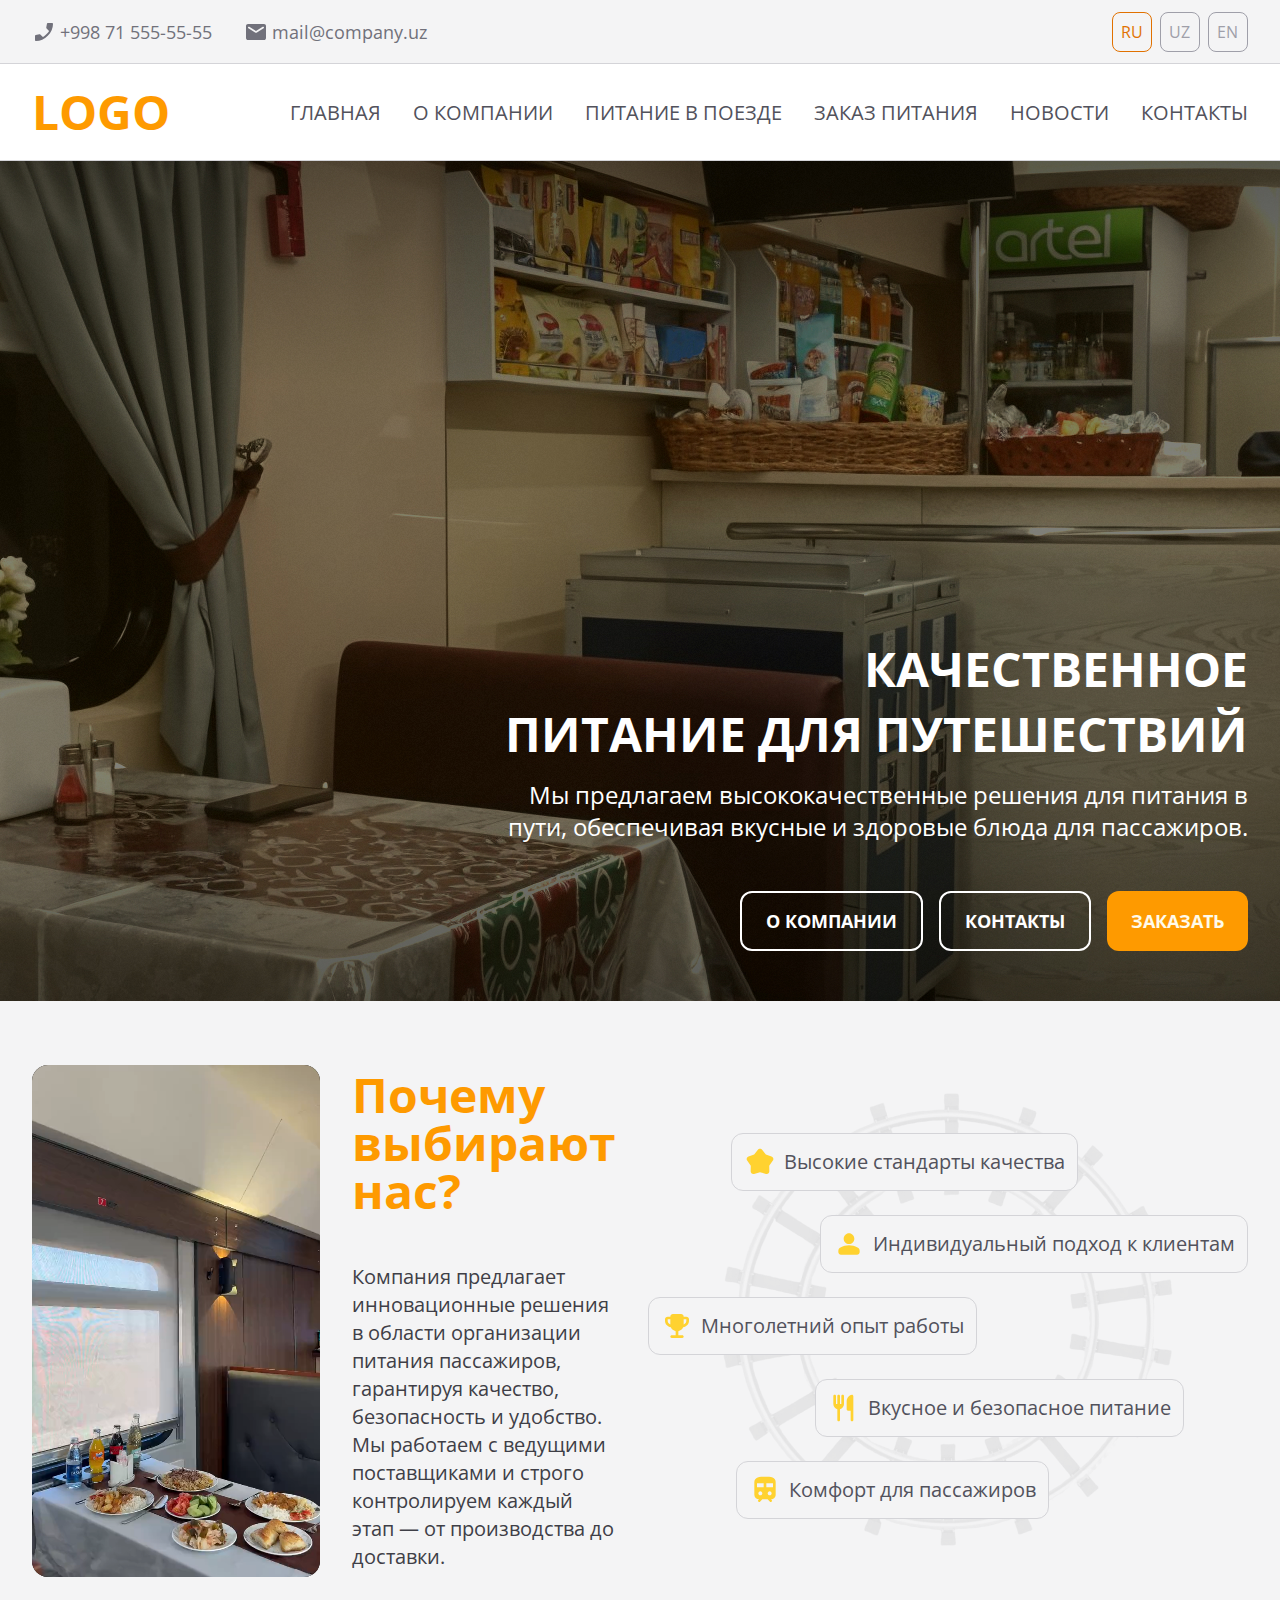
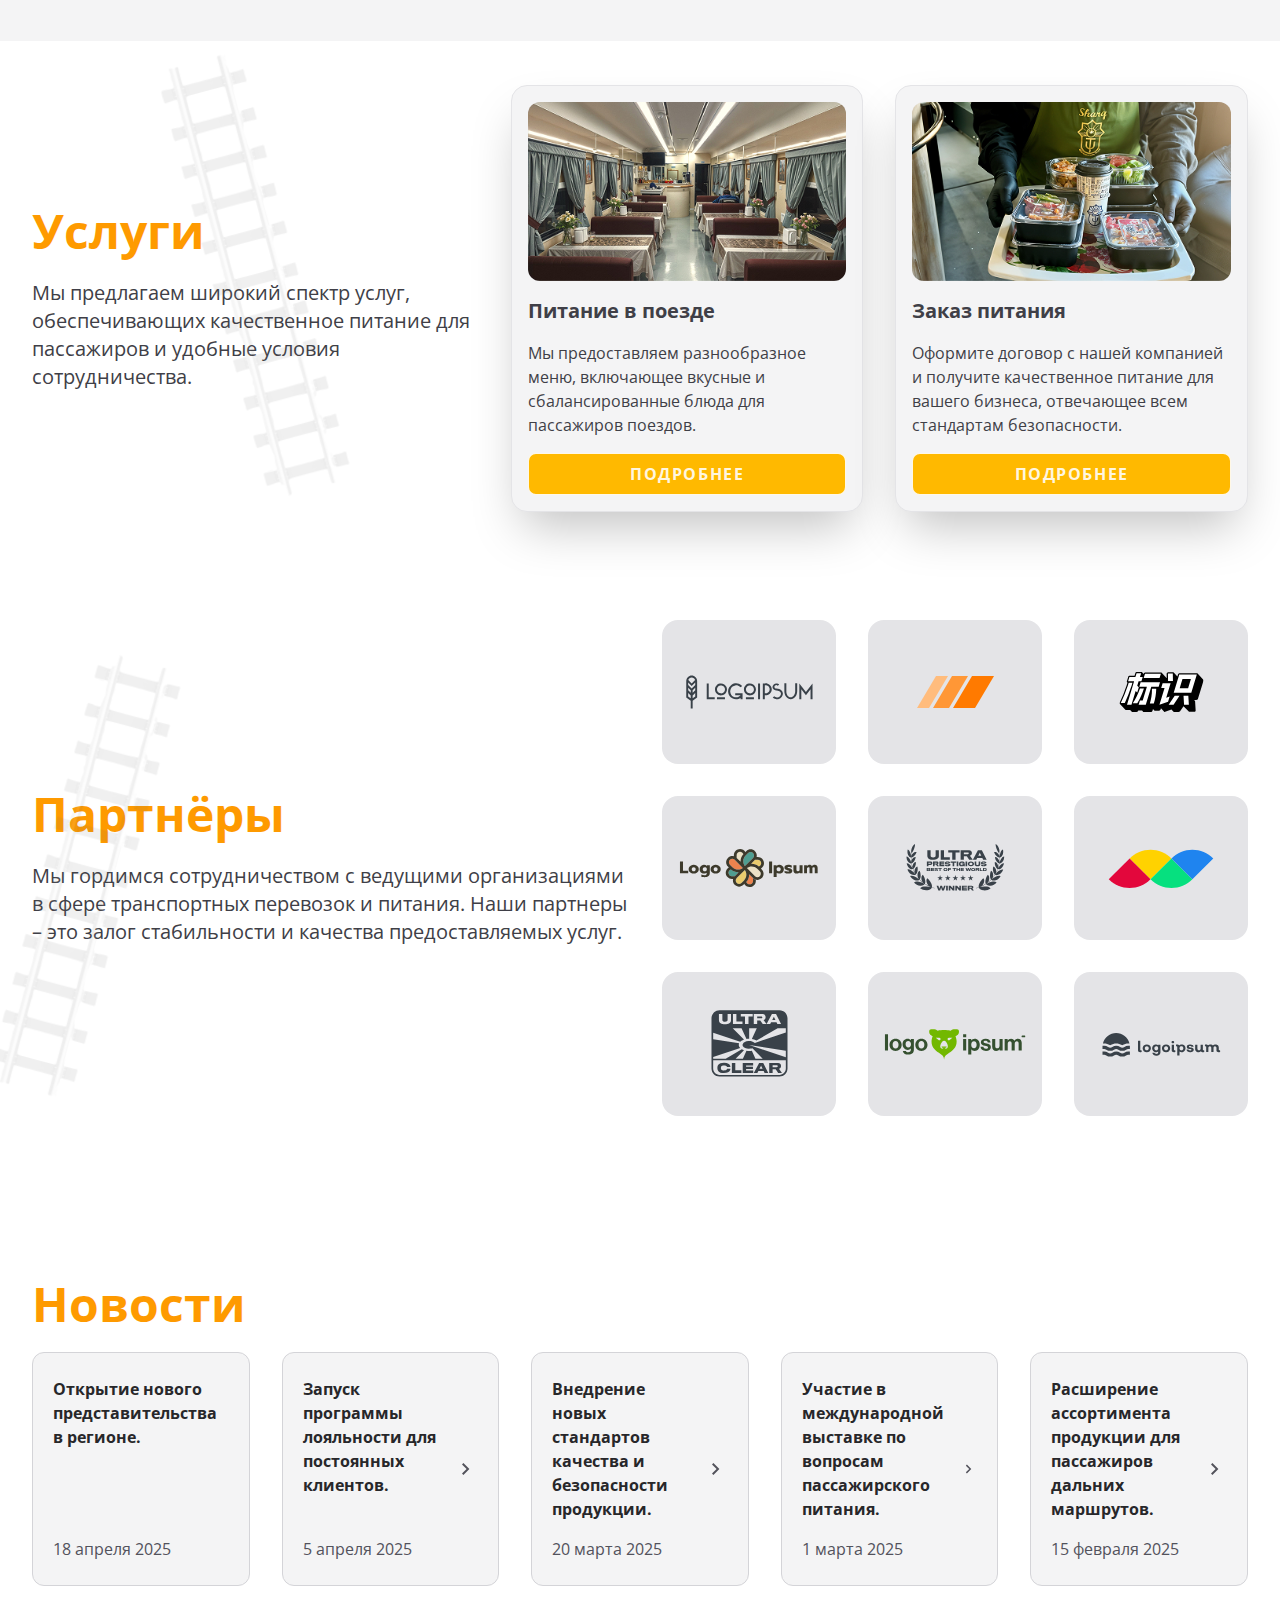
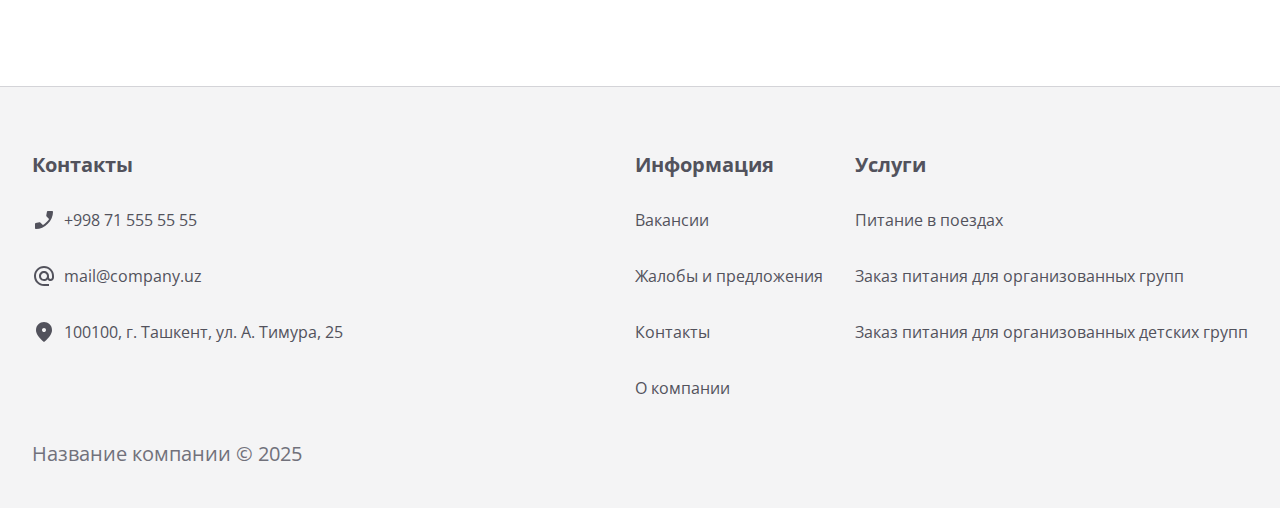
==== commit 97dd8077: "Правки" ====
--- a/index.html
+++ b/index.html
@@ -9,8 +9,8 @@
     <link href="https://fonts.googleapis.com/css2?family=Open+Sans:ital,wght@0,300..800;1,300..800&family=PT+Mono&display=swap" rel="stylesheet">
     <script src="/public/sprite.svg" type="image/svg+xml"></script>
     <title>Главная</title>
-  <script type="module" crossorigin src="./assets/main-DNbWLvC2.js"></script>
-  <link rel="stylesheet" crossorigin href="./assets/main-N9SVwrSH.css">
+  <script type="module" crossorigin src="/assets/main-BfKwP3S7.js"></script>
+  <link rel="stylesheet" crossorigin href="/assets/main-Dy8RlqVM.css">
 </head>
   <body>
     <div class="w-full h-16 bg-zinc-100 border-b border-zinc-300 justify-center items-center flex">
--- a/assets/main-Dy8RlqVM.css
+++ b/assets/main-Dy8RlqVM.css
@@ -0,0 +1 @@
+/*! tailwindcss v4.0.8 | MIT License | https://tailwindcss.com */@layer theme{:root,:host{--font-sans:ui-sans-serif,system-ui,sans-serif,"Apple Color Emoji","Segoe UI Emoji","Segoe UI Symbol","Noto Color Emoji";--font-mono:"PT Mono","mono";--color-amber-50:oklch(.987 .022 95.277);--color-amber-300:oklch(.879 .169 91.605);--color-amber-400:oklch(.828 .189 84.429);--color-amber-500:oklch(.769 .188 70.08);--color-amber-600:oklch(.666 .179 58.318);--color-amber-700:oklch(.555 .163 48.998);--color-zinc-100:oklch(.967 .001 286.375);--color-zinc-200:oklch(.92 .004 286.32);--color-zinc-300:oklch(.871 .006 286.286);--color-zinc-400:oklch(.705 .015 286.067);--color-zinc-500:oklch(.552 .016 285.938);--color-zinc-600:oklch(.442 .017 285.786);--color-zinc-700:oklch(.37 .013 285.805);--color-zinc-800:oklch(.274 .006 286.033);--color-black:#000;--color-white:#fff;--spacing:.25rem;--text-sm:.875rem;--text-sm--line-height:calc(1.25/.875);--text-base:1rem;--text-base--line-height: 1.5 ;--text-lg:1.125rem;--text-lg--line-height:calc(1.75/1.125);--text-xl:1.25rem;--text-xl--line-height:calc(1.75/1.25);--text-2xl:1.5rem;--text-2xl--line-height:calc(2/1.5);--text-3xl:1.875rem;--text-3xl--line-height: 1.2 ;--text-4xl:2.25rem;--text-4xl--line-height:calc(2.5/2.25);--text-5xl:3rem;--text-5xl--line-height:1;--text-6xl:3.75rem;--text-6xl--line-height:1;--text-7xl:4.5rem;--text-7xl--line-height:1;--font-weight-normal:400;--font-weight-semibold:600;--font-weight-bold:700;--tracking-wide:.025em;--tracking-widest:.1em;--leading-tight:1.25;--leading-normal:1.5;--leading-loose:2;--radius-lg:.5rem;--radius-xl:.75rem;--radius-2xl:1rem;--blur-xs:4px;--aspect-video:16/9;--default-transition-duration:.15s;--default-transition-timing-function:cubic-bezier(.4,0,.2,1);--default-font-family:var(--font-sans);--default-font-feature-settings:var(--font-sans--font-feature-settings);--default-font-variation-settings:var(--font-sans--font-variation-settings);--default-mono-font-family:var(--font-mono);--default-mono-font-feature-settings:var(--font-mono--font-feature-settings);--default-mono-font-variation-settings:var(--font-mono--font-variation-settings);--font-body:"Open Sans","sans-serif"}}@layer base{*,:after,:before,::backdrop{box-sizing:border-box;border:0 solid;margin:0;padding:0}::file-selector-button{box-sizing:border-box;border:0 solid;margin:0;padding:0}html,:host{-webkit-text-size-adjust:100%;-moz-tab-size:4;tab-size:4;line-height:1.5;font-family:var(--default-font-family,ui-sans-serif,system-ui,sans-serif,"Apple Color Emoji","Segoe UI Emoji","Segoe UI Symbol","Noto Color Emoji");font-feature-settings:var(--default-font-feature-settings,normal);font-variation-settings:var(--default-font-variation-settings,normal);-webkit-tap-highlight-color:transparent}body{line-height:inherit}hr{height:0;color:inherit;border-top-width:1px}abbr:where([title]){-webkit-text-decoration:underline dotted;text-decoration:underline dotted}h1,h2,h3,h4,h5,h6{font-size:inherit;font-weight:inherit}a{color:inherit;-webkit-text-decoration:inherit;text-decoration:inherit}b,strong{font-weight:bolder}code,kbd,samp,pre{font-family:var(--default-mono-font-family,ui-monospace,SFMono-Regular,Menlo,Monaco,Consolas,"Liberation Mono","Courier New",monospace);font-feature-settings:var(--default-mono-font-feature-settings,normal);font-variation-settings:var(--default-mono-font-variation-settings,normal);font-size:1em}small{font-size:80%}sub,sup{vertical-align:baseline;font-size:75%;line-height:0;position:relative}sub{bottom:-.25em}sup{top:-.5em}table{text-indent:0;border-color:inherit;border-collapse:collapse}:-moz-focusring{outline:auto}progress{vertical-align:baseline}summary{display:list-item}ol,ul,menu{list-style:none}img,svg,video,canvas,audio,iframe,embed,object{vertical-align:middle;display:block}img,video{max-width:100%;height:auto}button,input,select,optgroup,textarea{font:inherit;font-feature-settings:inherit;font-variation-settings:inherit;letter-spacing:inherit;color:inherit;opacity:1;background-color:#0000;border-radius:0}::file-selector-button{font:inherit;font-feature-settings:inherit;font-variation-settings:inherit;letter-spacing:inherit;color:inherit;opacity:1;background-color:#0000;border-radius:0}:where(select:is([multiple],[size])) optgroup{font-weight:bolder}:where(select:is([multiple],[size])) optgroup option{padding-inline-start:20px}::file-selector-button{margin-inline-end:4px}::placeholder{opacity:1;color:color-mix(in oklab,currentColor 50%,transparent)}textarea{resize:vertical}::-webkit-search-decoration{-webkit-appearance:none}::-webkit-date-and-time-value{min-height:1lh;text-align:inherit}::-webkit-datetime-edit{display:inline-flex}::-webkit-datetime-edit-fields-wrapper{padding:0}::-webkit-datetime-edit{padding-block:0}::-webkit-datetime-edit-year-field{padding-block:0}::-webkit-datetime-edit-month-field{padding-block:0}::-webkit-datetime-edit-day-field{padding-block:0}::-webkit-datetime-edit-hour-field{padding-block:0}::-webkit-datetime-edit-minute-field{padding-block:0}::-webkit-datetime-edit-second-field{padding-block:0}::-webkit-datetime-edit-millisecond-field{padding-block:0}::-webkit-datetime-edit-meridiem-field{padding-block:0}:-moz-ui-invalid{box-shadow:none}button,input:where([type=button],[type=reset],[type=submit]){-webkit-appearance:button;-moz-appearance:button;appearance:button}::file-selector-button{-webkit-appearance:button;-moz-appearance:button;appearance:button}::-webkit-inner-spin-button{height:auto}::-webkit-outer-spin-button{height:auto}[hidden]:where(:not([hidden=until-found])){display:none!important}}@layer components;@layer utilities{.absolute{position:absolute}.relative{position:relative}.sticky{position:sticky}.top-0{top:calc(var(--spacing)*0)}.top-24{top:calc(var(--spacing)*24)}.top-\[-9\.5rem\]{top:-9.5rem}.top-\[-10\.375rem\]{top:-10.375rem}.left-0{left:calc(var(--spacing)*0)}.left-\[-0\.5rem\]{left:-.5rem}.left-\[50\%\]{left:50%}.z-10{z-index:10}.z-20{z-index:20}.z-30{z-index:30}.container{width:100%}@media (width>=40rem){.container{max-width:40rem}}@media (width>=48rem){.container{max-width:48rem}}@media (width>=64rem){.container{max-width:64rem}}@media (width>=80rem){.container{max-width:80rem}}@media (width>=96rem){.container{max-width:96rem}}.mt-3{margin-top:calc(var(--spacing)*3)}.mt-8{margin-top:calc(var(--spacing)*8)}.mt-12{margin-top:calc(var(--spacing)*12)}.mr-2{margin-right:calc(var(--spacing)*2)}.mb-1{margin-bottom:calc(var(--spacing)*1)}.mb-3{margin-bottom:calc(var(--spacing)*3)}.mb-4{margin-bottom:calc(var(--spacing)*4)}.mb-5{margin-bottom:calc(var(--spacing)*5)}.mb-6{margin-bottom:calc(var(--spacing)*6)}.mb-7{margin-bottom:calc(var(--spacing)*7)}.mb-12{margin-bottom:calc(var(--spacing)*12)}.mb-16{margin-bottom:calc(var(--spacing)*16)}.ml-\[-3\.875rem\]{margin-left:-3.875rem}.ml-\[-3rem\]{margin-left:-3rem}.block{display:block}.flex{display:flex}.grid{display:grid}.hidden{display:none}.inline-flex{display:inline-flex}.table{display:table}.aspect-\[2\/1\]{aspect-ratio:2}.aspect-\[3\/2\]{aspect-ratio:3/2}.aspect-\[3\/4\]{aspect-ratio:3/4}.aspect-\[4\/3\]{aspect-ratio:4/3}.aspect-\[9\/16\]{aspect-ratio:9/16}.aspect-\[21\/9\]{aspect-ratio:21/9}.aspect-video{aspect-ratio:var(--aspect-video)}.h-5{height:calc(var(--spacing)*5)}.h-6{height:calc(var(--spacing)*6)}.h-7{height:calc(var(--spacing)*7)}.h-8{height:calc(var(--spacing)*8)}.h-10{height:calc(var(--spacing)*10)}.h-12{height:calc(var(--spacing)*12)}.h-14{height:calc(var(--spacing)*14)}.h-16{height:calc(var(--spacing)*16)}.h-20{height:calc(var(--spacing)*20)}.h-\[3\.75rem\]{height:3.75rem}.h-\[23\.5rem\]{height:23.5rem}.h-\[29\.5rem\]{height:29.5rem}.h-\[115px\]{height:115px}.h-full{height:100%}.min-h-\[52\.5rem\]{min-height:52.5rem}.w-5{width:calc(var(--spacing)*5)}.w-6{width:calc(var(--spacing)*6)}.w-8{width:calc(var(--spacing)*8)}.w-10{width:calc(var(--spacing)*10)}.w-16{width:calc(var(--spacing)*16)}.w-72{width:calc(var(--spacing)*72)}.w-\[7\.8125rem\]{width:7.8125rem}.w-full{width:100%}.max-w-64{max-width:calc(var(--spacing)*64)}.max-w-\[36\.5625rem\]{max-width:36.5625rem}.max-w-\[46\.75rem\]{max-width:46.75rem}.max-w-\[56\.625rem\]{max-width:56.625rem}.max-w-full{max-width:100%}.flex-\[1_1_0\]{flex:1 1 0}.shrink{flex-shrink:1}.shrink-0{flex-shrink:0}.grow{flex-grow:1}.basis-0{flex-basis:calc(var(--spacing)*0)}.scale-x-\[-100\%\]{--tw-scale-x:-100%;scale:var(--tw-scale-x)var(--tw-scale-y)}.rotate-\[-15deg\]{rotate:-15deg}.rotate-\[-165deg\]{rotate:-165deg}.transform{transform:var(--tw-rotate-x)var(--tw-rotate-y)var(--tw-rotate-z)var(--tw-skew-x)var(--tw-skew-y)}.grid-cols-1{grid-template-columns:repeat(1,minmax(0,1fr))}.grid-cols-2{grid-template-columns:repeat(2,minmax(0,1fr))}.grid-cols-3{grid-template-columns:repeat(3,minmax(0,1fr))}.grid-rows-3{grid-template-rows:repeat(3,minmax(0,1fr))}.flex-col{flex-direction:column}.flex-col-reverse{flex-direction:column-reverse}.flex-nowrap{flex-wrap:nowrap}.flex-wrap{flex-wrap:wrap}.items-center{align-items:center}.items-end{align-items:flex-end}.items-start{align-items:flex-start}.items-stretch{align-items:stretch}.justify-between{justify-content:space-between}.justify-center{justify-content:center}.justify-end{justify-content:flex-end}.justify-start{justify-content:flex-start}.gap-1{gap:calc(var(--spacing)*1)}.gap-2{gap:calc(var(--spacing)*2)}.gap-2\.5{gap:calc(var(--spacing)*2.5)}.gap-3{gap:calc(var(--spacing)*3)}.gap-4{gap:calc(var(--spacing)*4)}.gap-6{gap:calc(var(--spacing)*6)}.gap-8{gap:calc(var(--spacing)*8)}.gap-10{gap:calc(var(--spacing)*10)}.gap-12{gap:calc(var(--spacing)*12)}.gap-\[1\.8125rem\]{gap:1.8125rem}.gap-y-4{row-gap:calc(var(--spacing)*4)}.self-stretch{align-self:stretch}.overflow-hidden{overflow:hidden}.overflow-visible{overflow:visible}.overflow-x-hidden{overflow-x:hidden}.rounded-2xl{border-radius:var(--radius-2xl)}.rounded-lg{border-radius:var(--radius-lg)}.rounded-xl{border-radius:var(--radius-xl)}.border{border-style:var(--tw-border-style);border-width:1px}.border-2{border-style:var(--tw-border-style);border-width:2px}.border-t{border-top-style:var(--tw-border-style);border-top-width:1px}.border-b{border-bottom-style:var(--tw-border-style);border-bottom-width:1px}.border-solid{--tw-border-style:solid;border-style:solid}.\!border-zinc-400{border-color:var(--color-zinc-400)!important}.border-white{border-color:var(--color-white)}.border-zinc-200{border-color:var(--color-zinc-200)}.border-zinc-300{border-color:var(--color-zinc-300)}.border-zinc-400{border-color:var(--color-zinc-400)}.bg-\[rgba\(0\,0\,0\,0\.3\)\]{background-color:#0000004d}.bg-\[rgba\(0\,0\,0\,0\.5\)\]{background-color:#00000080}.bg-amber-500{background-color:var(--color-amber-500)}.bg-black{background-color:var(--color-black)}.bg-white{background-color:var(--color-white)}.bg-zinc-100{background-color:var(--color-zinc-100)}.bg-zinc-200{background-color:var(--color-zinc-200)}.bg-zinc-700{background-color:var(--color-zinc-700)}.bg-gradient-to-r{--tw-gradient-position:to right in oklab;background-image:linear-gradient(var(--tw-gradient-stops))}.bg-\[url\(\'\.\.\/images\/stair-ring\.webp\'\)\]{background-image:url(../images/stair-ring.webp)}.bg-\[url\(\'\.\.\/images\/stair\.webp\'\)\]{background-image:url(../images/stair.webp)}.from-amber-400{--tw-gradient-from:var(--color-amber-400);--tw-gradient-stops:var(--tw-gradient-via-stops,var(--tw-gradient-position),var(--tw-gradient-from)var(--tw-gradient-from-position),var(--tw-gradient-to)var(--tw-gradient-to-position))}.to-amber-500{--tw-gradient-to:var(--color-amber-500);--tw-gradient-stops:var(--tw-gradient-via-stops,var(--tw-gradient-position),var(--tw-gradient-from)var(--tw-gradient-from-position),var(--tw-gradient-to)var(--tw-gradient-to-position))}.bg-contain{background-size:contain}.bg-center{background-position:50%}.bg-no-repeat{background-repeat:no-repeat}.fill-current{fill:currentColor}.object-cover{object-fit:cover}.p-2{padding:calc(var(--spacing)*2)}.p-3{padding:calc(var(--spacing)*3)}.p-4{padding:calc(var(--spacing)*4)}.px-4{padding-inline:calc(var(--spacing)*4)}.px-5{padding-inline:calc(var(--spacing)*5)}.px-6{padding-inline:calc(var(--spacing)*6)}.px-8{padding-inline:calc(var(--spacing)*8)}.py-3{padding-block:calc(var(--spacing)*3)}.py-4{padding-block:calc(var(--spacing)*4)}.py-6{padding-block:calc(var(--spacing)*6)}.py-8{padding-block:calc(var(--spacing)*8)}.py-11{padding-block:calc(var(--spacing)*11)}.py-16{padding-block:calc(var(--spacing)*16)}.py-\[3\.125rem\]{padding-block:3.125rem}.py-\[6\.25rem\]{padding-block:6.25rem}.pt-2{padding-top:calc(var(--spacing)*2)}.pt-6{padding-top:calc(var(--spacing)*6)}.pt-8{padding-top:calc(var(--spacing)*8)}.pt-12{padding-top:calc(var(--spacing)*12)}.pt-14{padding-top:calc(var(--spacing)*14)}.pt-16{padding-top:calc(var(--spacing)*16)}.pr-6{padding-right:calc(var(--spacing)*6)}.pb-4{padding-bottom:calc(var(--spacing)*4)}.pb-5{padding-bottom:calc(var(--spacing)*5)}.pb-6{padding-bottom:calc(var(--spacing)*6)}.pb-8{padding-bottom:calc(var(--spacing)*8)}.pb-10{padding-bottom:calc(var(--spacing)*10)}.pb-28{padding-bottom:calc(var(--spacing)*28)}.pb-32{padding-bottom:calc(var(--spacing)*32)}.pl-2{padding-left:calc(var(--spacing)*2)}.text-center{text-align:center}.text-right{text-align:right}.text-2xl{font-size:var(--text-2xl);line-height:var(--tw-leading,var(--text-2xl--line-height))}.text-3xl{font-size:var(--text-3xl);line-height:var(--tw-leading,var(--text-3xl--line-height))}.text-4xl{font-size:var(--text-4xl);line-height:var(--tw-leading,var(--text-4xl--line-height))}.text-5xl{font-size:var(--text-5xl);line-height:var(--tw-leading,var(--text-5xl--line-height))}.text-6xl{font-size:var(--text-6xl);line-height:var(--tw-leading,var(--text-6xl--line-height))}.text-base{font-size:var(--text-base);line-height:var(--tw-leading,var(--text-base--line-height))}.text-lg{font-size:var(--text-lg);line-height:var(--tw-leading,var(--text-lg--line-height))}.text-xl{font-size:var(--text-xl);line-height:var(--tw-leading,var(--text-xl--line-height))}.text-4xl\/\[130\%\]{font-size:var(--text-4xl);line-height:130%}.text-\[20px\]{font-size:20px}.text-\[48px\]{font-size:48px}.leading-7{--tw-leading:calc(var(--spacing)*7);line-height:calc(var(--spacing)*7)}.leading-\[5\%\]{--tw-leading:5%;line-height:5%}.leading-none{--tw-leading:1;line-height:1}.leading-normal{--tw-leading:var(--leading-normal);line-height:var(--leading-normal)}.leading-tight{--tw-leading:var(--leading-tight);line-height:var(--leading-tight)}.font-bold{--tw-font-weight:var(--font-weight-bold);font-weight:var(--font-weight-bold)}.font-normal{--tw-font-weight:var(--font-weight-normal);font-weight:var(--font-weight-normal)}.font-semibold{--tw-font-weight:var(--font-weight-semibold);font-weight:var(--font-weight-semibold)}.tracking-wide{--tw-tracking:var(--tracking-wide);letter-spacing:var(--tracking-wide)}.\!text-zinc-400{color:var(--color-zinc-400)!important}.text-amber-50{color:var(--color-amber-50)}.text-amber-300{color:var(--color-amber-300)}.text-amber-400{color:var(--color-amber-400)}.text-amber-500{color:var(--color-amber-500)}.text-white{color:var(--color-white)}.text-zinc-500{color:var(--color-zinc-500)}.text-zinc-600{color:var(--color-zinc-600)}.text-zinc-700{color:var(--color-zinc-700)}.text-zinc-800{color:var(--color-zinc-800)}.uppercase{text-transform:uppercase}.underline{text-decoration-line:underline}.opacity-0{opacity:0}.opacity-10{opacity:.1}.shadow-2xl{--tw-shadow:0 25px 50px -12px var(--tw-shadow-color,#00000040);box-shadow:var(--tw-inset-shadow),var(--tw-inset-ring-shadow),var(--tw-ring-offset-shadow),var(--tw-ring-shadow),var(--tw-shadow)}.shadow-\[0px_2px_4px_-2px_rgba\(0\,0\,0\,0\.10\)\]{--tw-shadow:0px 2px 4px -2px var(--tw-shadow-color,#0000001a);box-shadow:var(--tw-inset-shadow),var(--tw-inset-ring-shadow),var(--tw-ring-offset-shadow),var(--tw-ring-shadow),var(--tw-shadow)}.shadow-md{--tw-shadow:0 4px 6px -1px var(--tw-shadow-color,#0000001a),0 2px 4px -2px var(--tw-shadow-color,#0000001a);box-shadow:var(--tw-inset-shadow),var(--tw-inset-ring-shadow),var(--tw-ring-offset-shadow),var(--tw-ring-shadow),var(--tw-shadow)}.backdrop-blur-xs{--tw-backdrop-blur:blur(var(--blur-xs));-webkit-backdrop-filter:var(--tw-backdrop-blur,)var(--tw-backdrop-brightness,)var(--tw-backdrop-contrast,)var(--tw-backdrop-grayscale,)var(--tw-backdrop-hue-rotate,)var(--tw-backdrop-invert,)var(--tw-backdrop-opacity,)var(--tw-backdrop-saturate,)var(--tw-backdrop-sepia,);backdrop-filter:var(--tw-backdrop-blur,)var(--tw-backdrop-brightness,)var(--tw-backdrop-contrast,)var(--tw-backdrop-grayscale,)var(--tw-backdrop-hue-rotate,)var(--tw-backdrop-invert,)var(--tw-backdrop-opacity,)var(--tw-backdrop-saturate,)var(--tw-backdrop-sepia,)}.transition-all{transition-property:all;transition-timing-function:var(--tw-ease,var(--default-transition-timing-function));transition-duration:var(--tw-duration,var(--default-transition-duration))}@media (hover:hover){.group-hover\:ml-0:is(:where(.group):hover *){margin-left:calc(var(--spacing)*0)}.group-hover\:text-amber-600:is(:where(.group):hover *){color:var(--color-amber-600)}.group-hover\:opacity-100:is(:where(.group):hover *){opacity:1}.hover\:\!border-zinc-500:hover{border-color:var(--color-zinc-500)!important}.hover\:border-amber-600:hover{border-color:var(--color-amber-600)}.hover\:bg-amber-400:hover{background-color:var(--color-amber-400)}.hover\:\!text-zinc-500:hover{color:var(--color-zinc-500)!important}.hover\:text-amber-300:hover{color:var(--color-amber-300)}.hover\:text-amber-400:hover{color:var(--color-amber-400)}.hover\:text-amber-600:hover{color:var(--color-amber-600)}.hover\:underline:hover{text-decoration-line:underline}}.active\:\!border-zinc-600:active{border-color:var(--color-zinc-600)!important}.active\:border-amber-700:active{border-color:var(--color-amber-700)}.active\:bg-amber-600:active{background-color:var(--color-amber-600)}.active\:\!text-zinc-600:active{color:var(--color-zinc-600)!important}.active\:text-amber-500:active{color:var(--color-amber-500)}.active\:text-amber-600:active{color:var(--color-amber-600)}.active\:text-amber-700:active{color:var(--color-amber-700)}@media (width>=1842px){.min-\[1842px\]\:mr-\[-9\.25rem\]{margin-right:-9.25rem}.min-\[1842px\]\:shrink-0{flex-shrink:0}}@media (width>=40rem){.sm\:right-11{right:calc(var(--spacing)*11)}.sm\:right-14{right:calc(var(--spacing)*14)}.sm\:right-16{right:calc(var(--spacing)*16)}.sm\:self-end{align-self:flex-end}.sm\:self-start{align-self:flex-start}.sm\:text-5xl{font-size:var(--text-5xl);line-height:var(--tw-leading,var(--text-5xl--line-height))}.sm\:text-nowrap{text-wrap:nowrap}}@media (width>=48rem){.md\:flex{display:flex}.md\:grid-cols-2{grid-template-columns:repeat(2,minmax(0,1fr))}.md\:grid-cols-3{grid-template-columns:repeat(3,minmax(0,1fr))}.md\:flex-row{flex-direction:row}.md\:text-7xl{font-size:var(--text-7xl);line-height:var(--tw-leading,var(--text-7xl--line-height))}}@media (width>=64rem){.lg\:block{display:block}.lg\:flex{display:flex}.lg\:hidden{display:none}.lg\:aspect-\[32\/9\]{aspect-ratio:32/9}.lg\:h-5{height:calc(var(--spacing)*5)}.lg\:min-h-24{min-height:calc(var(--spacing)*24)}.lg\:max-w-\[37\.375rem\]{max-width:37.375rem}.lg\:max-w-\[48rem\]{max-width:48rem}.lg\:flex-\[1_1_0\]{flex:1 1 0}.lg\:grid-cols-3{grid-template-columns:repeat(3,minmax(0,1fr))}.lg\:grid-cols-4{grid-template-columns:repeat(4,minmax(0,1fr))}.lg\:flex-row{flex-direction:row}.lg\:justify-end{justify-content:flex-end}.lg\:gap-4{gap:calc(var(--spacing)*4)}.lg\:gap-8{gap:calc(var(--spacing)*8)}.lg\:px-4{padding-inline:calc(var(--spacing)*4)}.lg\:px-8{padding-inline:calc(var(--spacing)*8)}.lg\:py-0{padding-block:calc(var(--spacing)*0)}.lg\:py-8{padding-block:calc(var(--spacing)*8)}.lg\:pt-0{padding-top:calc(var(--spacing)*0)}.lg\:text-left{text-align:left}.lg\:text-right{text-align:right}.lg\:text-base{font-size:var(--text-base);line-height:var(--tw-leading,var(--text-base--line-height))}.lg\:text-5xl\/\[135\%\]{font-size:var(--text-5xl);line-height:135%}}@media (width>=80rem){.xl\:block{display:block}.xl\:aspect-\[3\/2\]{aspect-ratio:3/2}.xl\:aspect-auto{aspect-ratio:auto}.xl\:max-w-96{max-width:calc(var(--spacing)*96)}.xl\:max-w-\[27\.5rem\]{max-width:27.5rem}.xl\:grid-cols-5{grid-template-columns:repeat(5,minmax(0,1fr))}.xl\:grid-rows-\[repeat\(3\,minmax\(9rem\,auto\)\)\]{grid-template-rows:repeat(3,minmax(9rem,auto))}.xl\:flex-row{flex-direction:row}.xl\:gap-8{gap:calc(var(--spacing)*8)}.xl\:text-left{text-align:left}.xl\:text-5xl{font-size:var(--text-5xl);line-height:var(--tw-leading,var(--text-5xl--line-height))}.xl\:text-xl{font-size:var(--text-xl);line-height:var(--tw-leading,var(--text-xl--line-height))}}@media (width>=96rem){.\32xl\:max-w-\[46\.75rem\]{max-width:46.75rem}.\32xl\:text-2xl{font-size:var(--text-2xl);line-height:var(--tw-leading,var(--text-2xl--line-height))}.\32xl\:text-6xl{font-size:var(--text-6xl);line-height:var(--tw-leading,var(--text-6xl--line-height))}}}body{font-family:var(--font-body);color:var(--color-zinc-700)}.font-semibold{--tw-font-weight:var(--font-weight-semibold);font-weight:var(--font-weight-semibold)}.tracking-wide{--tw-tracking:var(--tracking-wide);letter-spacing:var(--tracking-wide)}.container{width:100%;max-width:100rem;padding-inline:calc(var(--spacing)*4)}@media (width>=64rem){.container{padding-inline:calc(var(--spacing)*8)}}.container-narrow{width:100%;max-width:80rem;padding-inline:calc(var(--spacing)*4)}@media (width>=64rem){.container-narrow{padding-inline:calc(var(--spacing)*8)}}.button{cursor:pointer;justify-content:center;align-items:center;gap:calc(var(--spacing)*4);border-radius:var(--radius-lg);border-style:var(--tw-border-style);background-color:var(--color-amber-400);padding-inline:calc(var(--spacing)*4);padding-block:calc(var(--spacing)*3);font-family:var(--font-body);font-size:var(--text-base);--tw-font-weight:var(--font-weight-bold);line-height:100%;font-weight:var(--font-weight-bold);--tw-tracking:var(--tracking-widest);letter-spacing:var(--tracking-widest);color:#ffffffe6;text-transform:uppercase;border-width:1px;display:flex}@media (hover:hover){.button:hover{background-color:var(--color-amber-300)}}.button:active{background-color:var(--color-amber-500)}.button-outline{cursor:pointer;justify-content:center;align-items:center;gap:calc(var(--spacing)*4);border-radius:var(--radius-lg);border-style:var(--tw-border-style);border-width:1px;border-color:var(--color-amber-600);padding-inline:calc(var(--spacing)*4);padding-block:calc(var(--spacing)*3);font-family:var(--font-body);font-size:var(--text-base);--tw-tracking:var(--tracking-wide);letter-spacing:var(--tracking-wide);color:var(--color-amber-600);text-transform:uppercase;line-height:100%;display:flex}@media (hover:hover){.button-outline:hover{border-color:var(--color-amber-400);color:var(--color-amber-400)}}.button-outline:active{border-color:var(--color-amber-600);color:var(--color-amber-600)}.button-outline-amber{cursor:pointer;justify-content:center;align-items:center;gap:calc(var(--spacing)*4);border-radius:var(--radius-lg);border-style:var(--tw-border-style);border-width:1px;border-color:var(--color-amber-600);padding-inline:calc(var(--spacing)*4);padding-block:calc(var(--spacing)*3);font-family:var(--font-body);font-size:var(--text-base);--tw-tracking:var(--tracking-wide);letter-spacing:var(--tracking-wide);color:var(--color-amber-600);text-transform:uppercase;line-height:100%;display:flex}@media (hover:hover){.button-outline-amber:hover{border-color:var(--color-amber-400);color:var(--color-amber-400)}}.button-outline-amber:active{border-color:var(--color-amber-600);color:var(--color-amber-600)}.table{border-collapse:collapse;border-style:var(--tw-border-style);border-width:1px;border-color:var(--color-zinc-300);width:100%}.table th{border-style:var(--tw-border-style);border-width:1px;border-color:var(--color-zinc-300);background-color:var(--color-zinc-100);padding-inline:calc(var(--spacing)*4);padding-block:calc(var(--spacing)*2);font-family:var(--font-mono);font-size:var(--text-sm);line-height:var(--tw-leading,var(--text-sm--line-height));--tw-font-weight:var(--font-weight-normal);font-weight:var(--font-weight-normal);color:var(--color-zinc-700)}.table td{border-style:var(--tw-border-style);border-width:1px;border-color:var(--color-zinc-300);padding-inline:calc(var(--spacing)*4);padding-block:calc(var(--spacing)*2);font-family:var(--font-mono);font-size:var(--text-sm);line-height:var(--tw-leading,var(--text-sm--line-height));--tw-font-weight:var(--font-weight-normal);font-weight:var(--font-weight-normal);color:var(--color-zinc-700)}.h1{margin-top:calc(var(--spacing)*12);margin-bottom:calc(var(--spacing)*6);font-size:var(--text-5xl);line-height:var(--tw-leading,var(--text-5xl--line-height));--tw-leading:62.4px;--tw-font-weight:var(--font-weight-bold);line-height:62.4px;font-weight:var(--font-weight-bold);color:var(--color-zinc-700);text-transform:uppercase}.h2{margin-top:calc(var(--spacing)*9);margin-bottom:calc(var(--spacing)*5);font-size:var(--text-4xl);line-height:var(--tw-leading,var(--text-4xl--line-height));--tw-leading:46.8px;--tw-font-weight:var(--font-weight-bold);line-height:46.8px;font-weight:var(--font-weight-bold);color:var(--color-zinc-700);text-transform:uppercase}.h3{margin-top:calc(var(--spacing)*8);margin-bottom:calc(var(--spacing)*4);font-size:var(--text-3xl);line-height:var(--tw-leading,var(--text-3xl--line-height));--tw-leading:39px;--tw-font-weight:var(--font-weight-bold);line-height:39px;font-weight:var(--font-weight-bold);color:var(--color-zinc-700);text-transform:uppercase}.h4{margin-top:calc(var(--spacing)*8);margin-bottom:calc(var(--spacing)*4);font-size:var(--text-3xl);line-height:var(--tw-leading,var(--text-3xl--line-height));--tw-leading:var(--leading-loose);line-height:var(--leading-loose);--tw-font-weight:var(--font-weight-normal);font-weight:var(--font-weight-normal);color:var(--color-zinc-700)}.h5{margin-top:calc(var(--spacing)*6);margin-bottom:calc(var(--spacing)*3);font-size:var(--text-xl);line-height:var(--tw-leading,var(--text-xl--line-height));--tw-leading:calc(var(--spacing)*7);line-height:calc(var(--spacing)*7);--tw-font-weight:var(--font-weight-normal);font-weight:var(--font-weight-normal);color:var(--color-zinc-700);text-transform:uppercase}.h6{margin-top:calc(var(--spacing)*5);margin-bottom:calc(var(--spacing)*2.5);font-size:var(--text-xl);line-height:var(--tw-leading,var(--text-xl--line-height));--tw-leading:calc(var(--spacing)*7);line-height:calc(var(--spacing)*7);--tw-font-weight:var(--font-weight-normal);font-weight:var(--font-weight-normal);color:var(--color-zinc-700);text-transform:uppercase}.p-large{margin-top:calc(var(--spacing)*4);margin-bottom:calc(var(--spacing)*4);font-size:var(--text-xl);line-height:var(--tw-leading,var(--text-xl--line-height));--tw-leading:calc(var(--spacing)*7);line-height:calc(var(--spacing)*7);--tw-font-weight:var(--font-weight-normal);font-weight:var(--font-weight-normal);color:var(--color-zinc-600)}.p{margin-top:calc(var(--spacing)*2);margin-bottom:calc(var(--spacing)*4);font-size:var(--text-base);line-height:var(--tw-leading,var(--text-base--line-height));--tw-leading:var(--leading-normal);line-height:var(--leading-normal);--tw-font-weight:var(--font-weight-normal);font-weight:var(--font-weight-normal);color:var(--color-zinc-700)}.hr{--tw-border-style:dashed;border-style:dashed}.blockquote{justify-content:flex-start;align-items:flex-start;gap:calc(var(--spacing)*8);border-radius:var(--radius-2xl);background-color:var(--color-zinc-100);padding:calc(var(--spacing)*6);display:inline-flex;overflow:hidden}.blockquote-icon{height:calc(var(--spacing)*8);width:calc(var(--spacing)*8);color:var(--color-zinc-300);flex-shrink:0}.blockquote-content{justify-content:flex-start;align-items:stretch;gap:calc(var(--spacing)*4);flex-direction:column;display:flex}.blockquote-text{font-size:var(--text-lg);line-height:var(--tw-leading,var(--text-lg--line-height));--tw-leading:calc(var(--spacing)*7);line-height:calc(var(--spacing)*7);--tw-font-weight:var(--font-weight-normal);font-weight:var(--font-weight-normal);color:var(--color-zinc-700)}.blockquote-author{text-align:right;font-size:var(--text-lg);line-height:var(--tw-leading,var(--text-lg--line-height));--tw-leading:calc(var(--spacing)*7);line-height:calc(var(--spacing)*7);--tw-font-weight:var(--font-weight-normal);font-weight:var(--font-weight-normal);color:var(--color-zinc-500)}.imageblock-img{object-fit:cover;border-radius:.25rem;width:100%}.imageblock-caption{margin-top:calc(var(--spacing)*2);margin-bottom:calc(var(--spacing)*4);font-size:var(--text-sm);line-height:var(--tw-leading,var(--text-sm--line-height));color:var(--color-zinc-500)}.banner{min-height:calc(var(--spacing)*32);border-radius:var(--radius-2xl);background-color:var(--color-black);justify-content:center;align-items:center;width:100%;display:flex;position:relative;overflow:hidden}.banner-img{top:calc(var(--spacing)*0);left:calc(var(--spacing)*0);z-index:0;object-fit:cover;width:100%;height:100%;position:absolute}@property --tw-scale-x{syntax:"*";inherits:false;initial-value:1}@property --tw-scale-y{syntax:"*";inherits:false;initial-value:1}@property --tw-scale-z{syntax:"*";inherits:false;initial-value:1}@property --tw-rotate-x{syntax:"*";inherits:false;initial-value:rotateX(0)}@property --tw-rotate-y{syntax:"*";inherits:false;initial-value:rotateY(0)}@property --tw-rotate-z{syntax:"*";inherits:false;initial-value:rotateZ(0)}@property --tw-skew-x{syntax:"*";inherits:false;initial-value:skewX(0)}@property --tw-skew-y{syntax:"*";inherits:false;initial-value:skewY(0)}@property --tw-border-style{syntax:"*";inherits:false;initial-value:solid}@property --tw-gradient-position{syntax:"*";inherits:false}@property --tw-gradient-from{syntax:"<color>";inherits:false;initial-value:#0000}@property --tw-gradient-via{syntax:"<color>";inherits:false;initial-value:#0000}@property --tw-gradient-to{syntax:"<color>";inherits:false;initial-value:#0000}@property --tw-gradient-stops{syntax:"*";inherits:false}@property --tw-gradient-via-stops{syntax:"*";inherits:false}@property --tw-gradient-from-position{syntax:"<length-percentage>";inherits:false;initial-value:0%}@property --tw-gradient-via-position{syntax:"<length-percentage>";inherits:false;initial-value:50%}@property --tw-gradient-to-position{syntax:"<length-percentage>";inherits:false;initial-value:100%}@property --tw-leading{syntax:"*";inherits:false}@property --tw-font-weight{syntax:"*";inherits:false}@property --tw-tracking{syntax:"*";inherits:false}@property --tw-shadow{syntax:"*";inherits:false;initial-value:0 0 #0000}@property --tw-shadow-color{syntax:"*";inherits:false}@property --tw-inset-shadow{syntax:"*";inherits:false;initial-value:0 0 #0000}@property --tw-inset-shadow-color{syntax:"*";inherits:false}@property --tw-ring-color{syntax:"*";inherits:false}@property --tw-ring-shadow{syntax:"*";inherits:false;initial-value:0 0 #0000}@property --tw-inset-ring-color{syntax:"*";inherits:false}@property --tw-inset-ring-shadow{syntax:"*";inherits:false;initial-value:0 0 #0000}@property --tw-ring-inset{syntax:"*";inherits:false}@property --tw-ring-offset-width{syntax:"<length>";inherits:false;initial-value:0}@property --tw-ring-offset-color{syntax:"*";inherits:false;initial-value:#fff}@property --tw-ring-offset-shadow{syntax:"*";inherits:false;initial-value:0 0 #0000}@property --tw-backdrop-blur{syntax:"*";inherits:false}@property --tw-backdrop-brightness{syntax:"*";inherits:false}@property --tw-backdrop-contrast{syntax:"*";inherits:false}@property --tw-backdrop-grayscale{syntax:"*";inherits:false}@property --tw-backdrop-hue-rotate{syntax:"*";inherits:false}@property --tw-backdrop-invert{syntax:"*";inherits:false}@property --tw-backdrop-opacity{syntax:"*";inherits:false}@property --tw-backdrop-saturate{syntax:"*";inherits:false}@property --tw-backdrop-sepia{syntax:"*";inherits:false}
